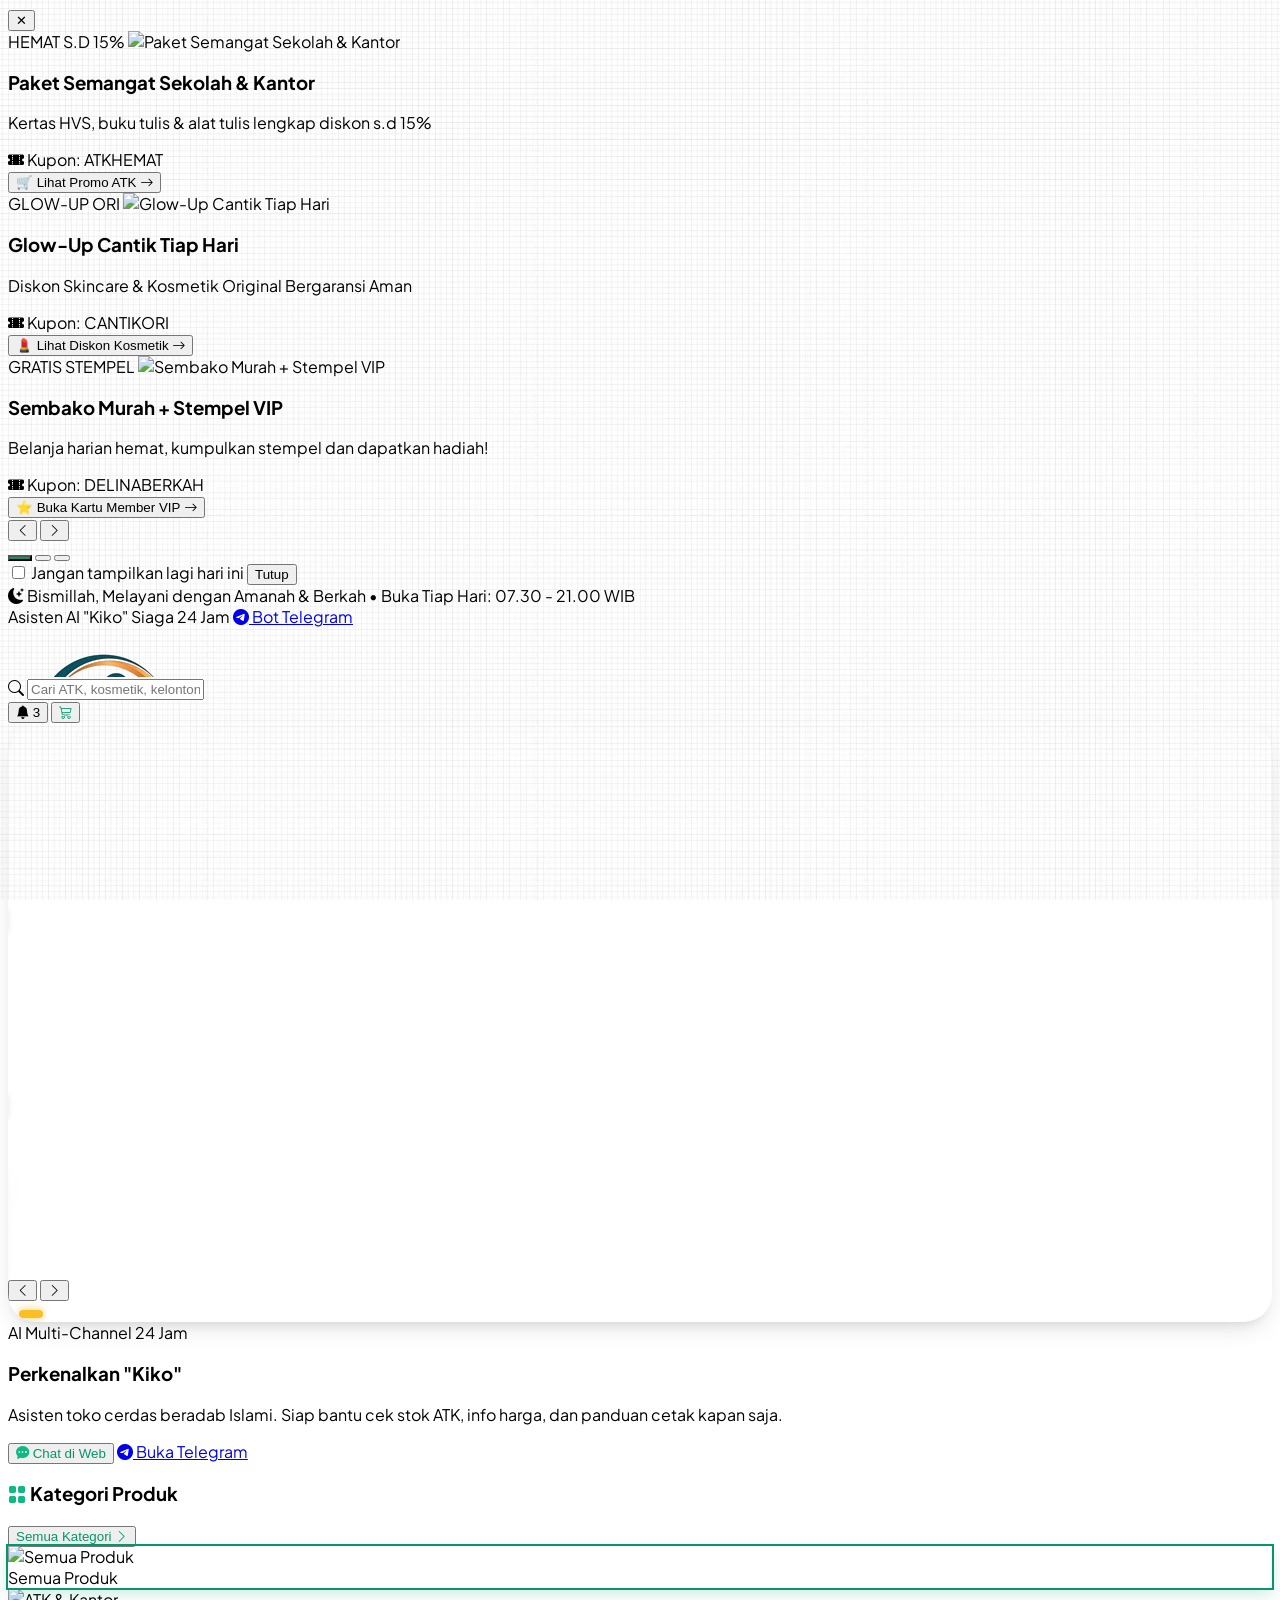
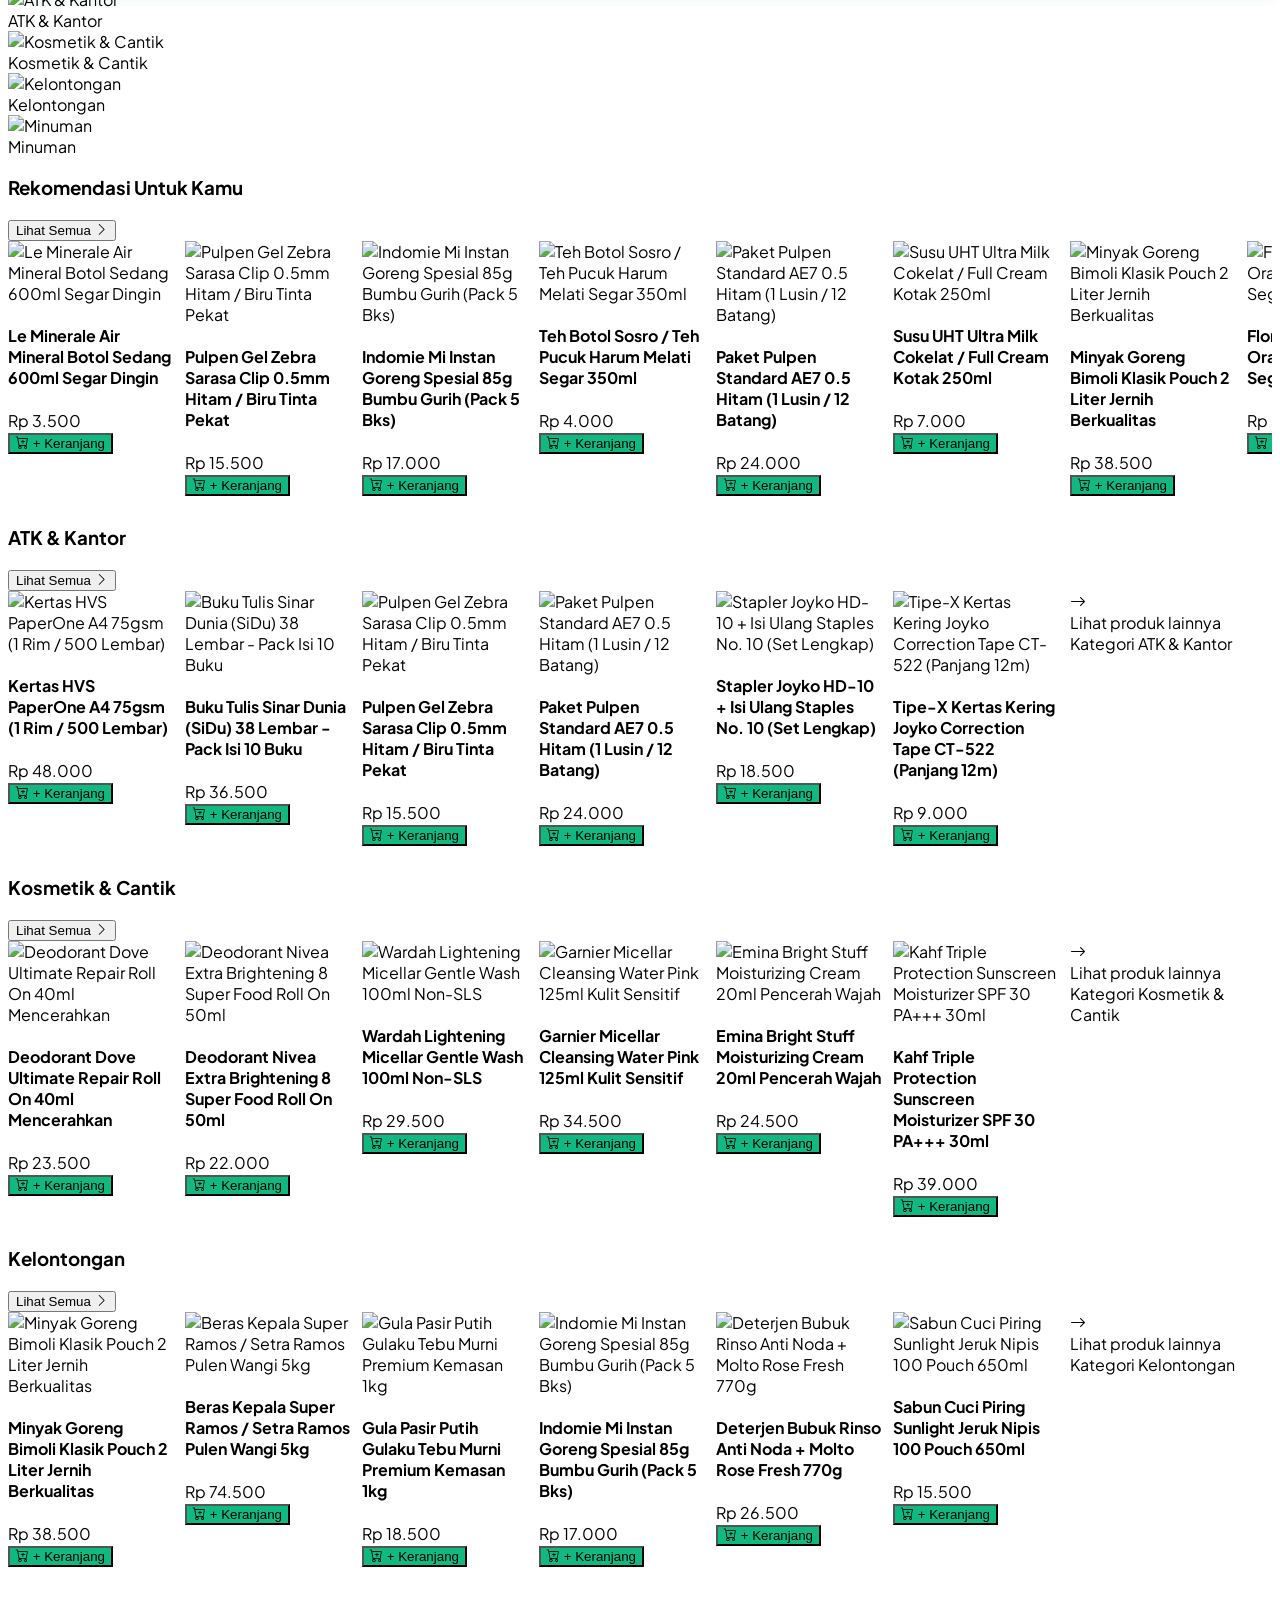
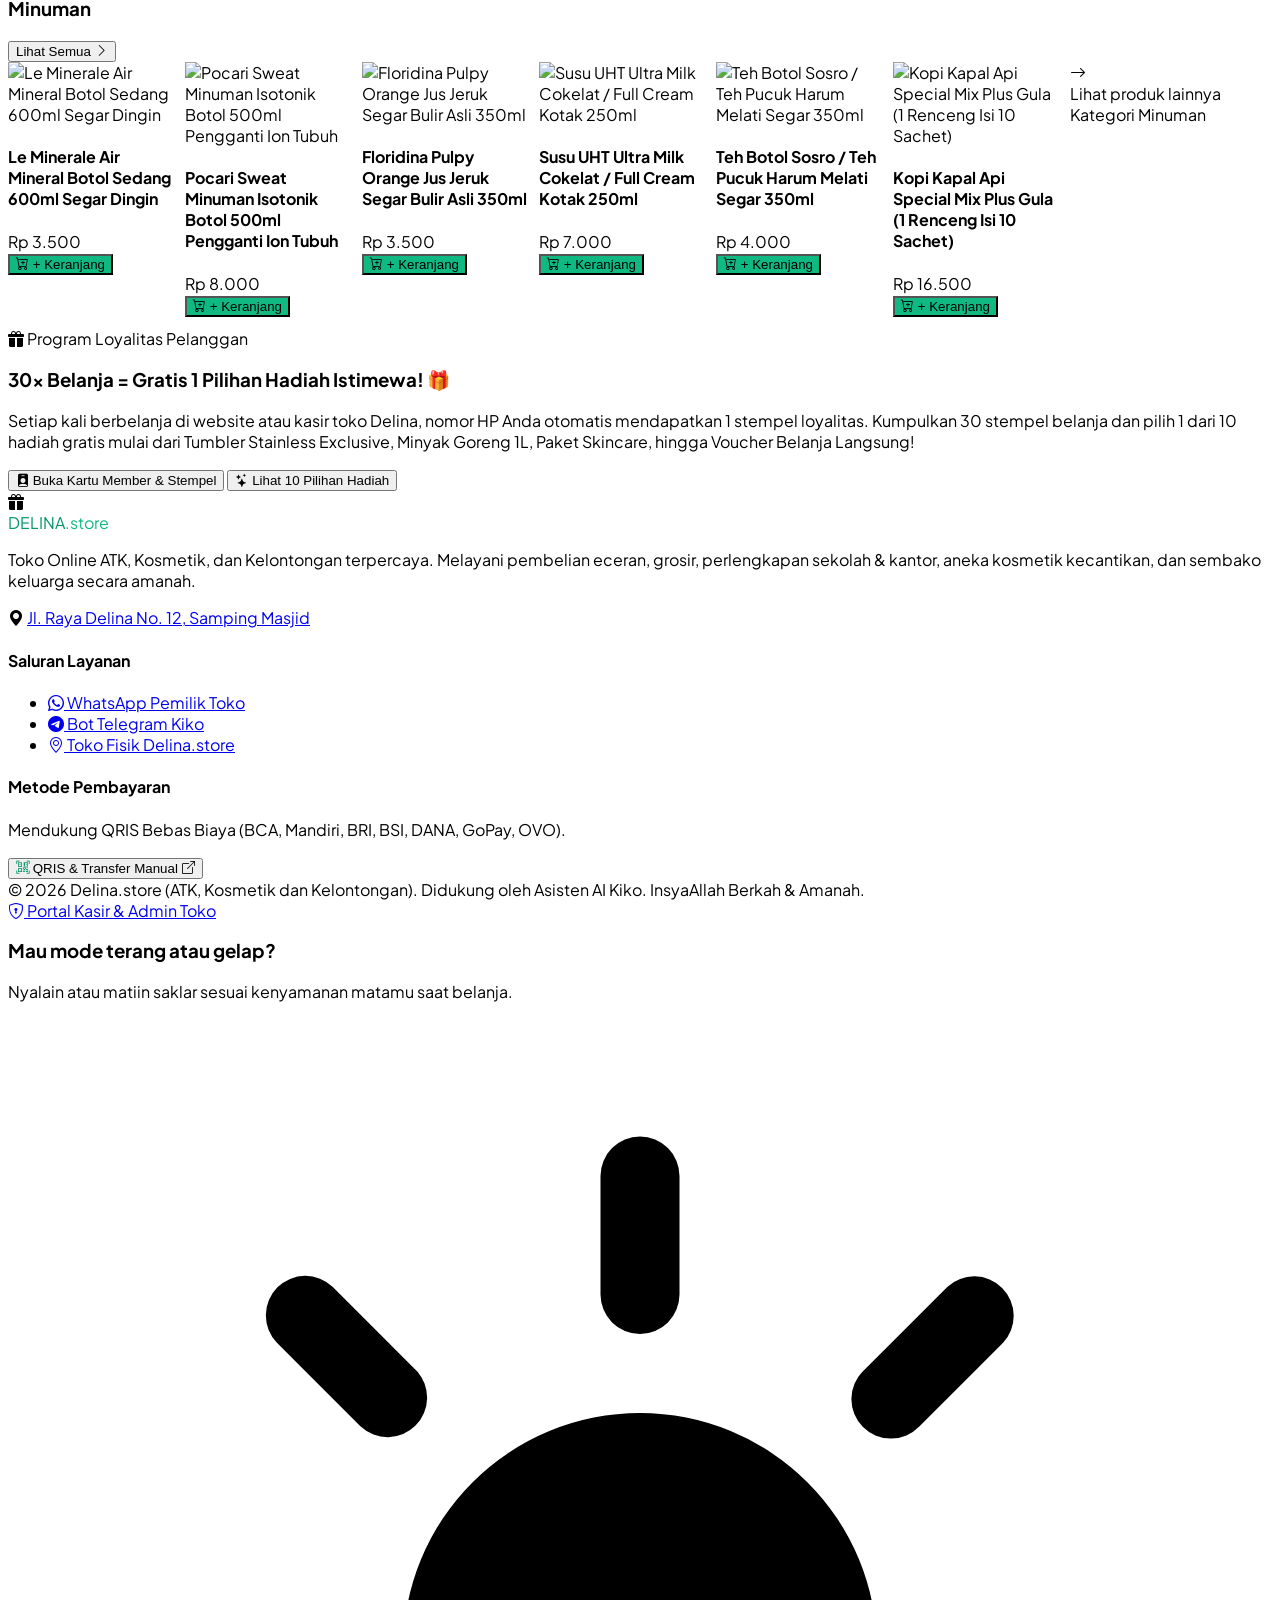
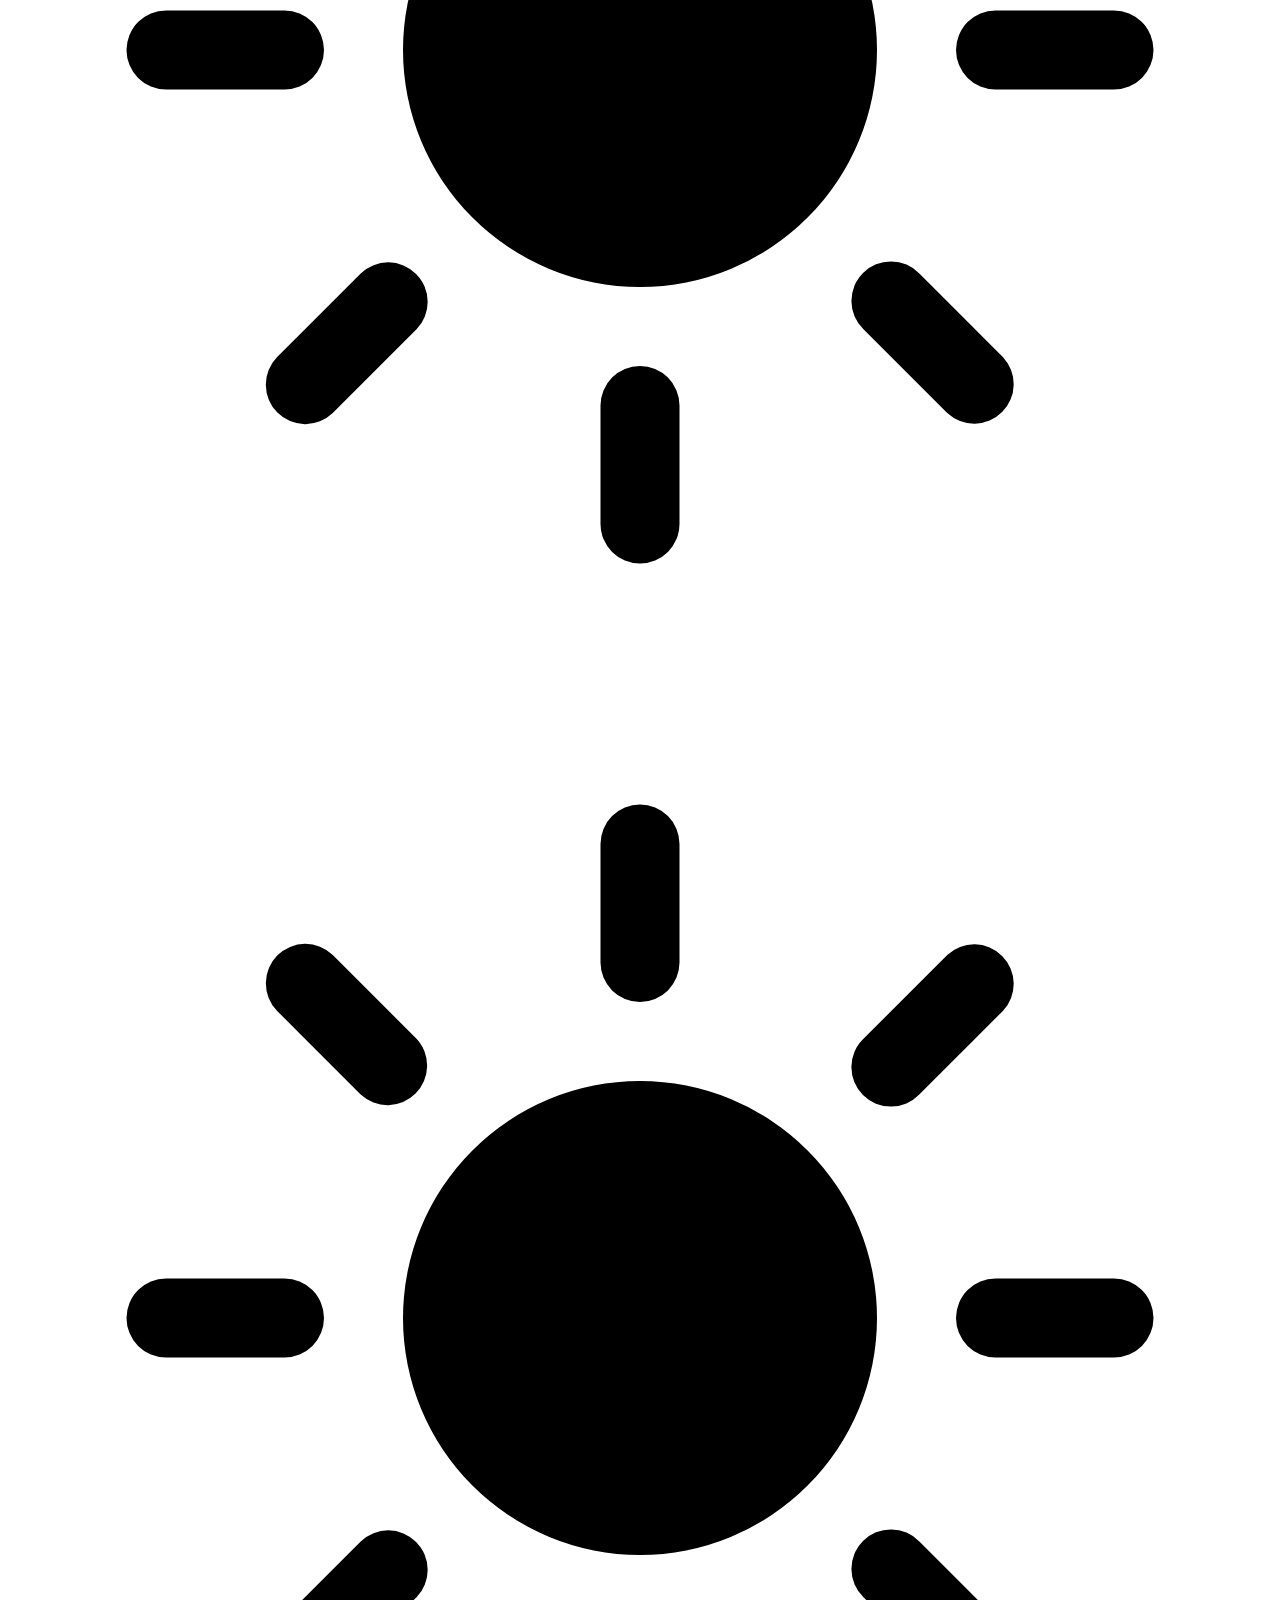
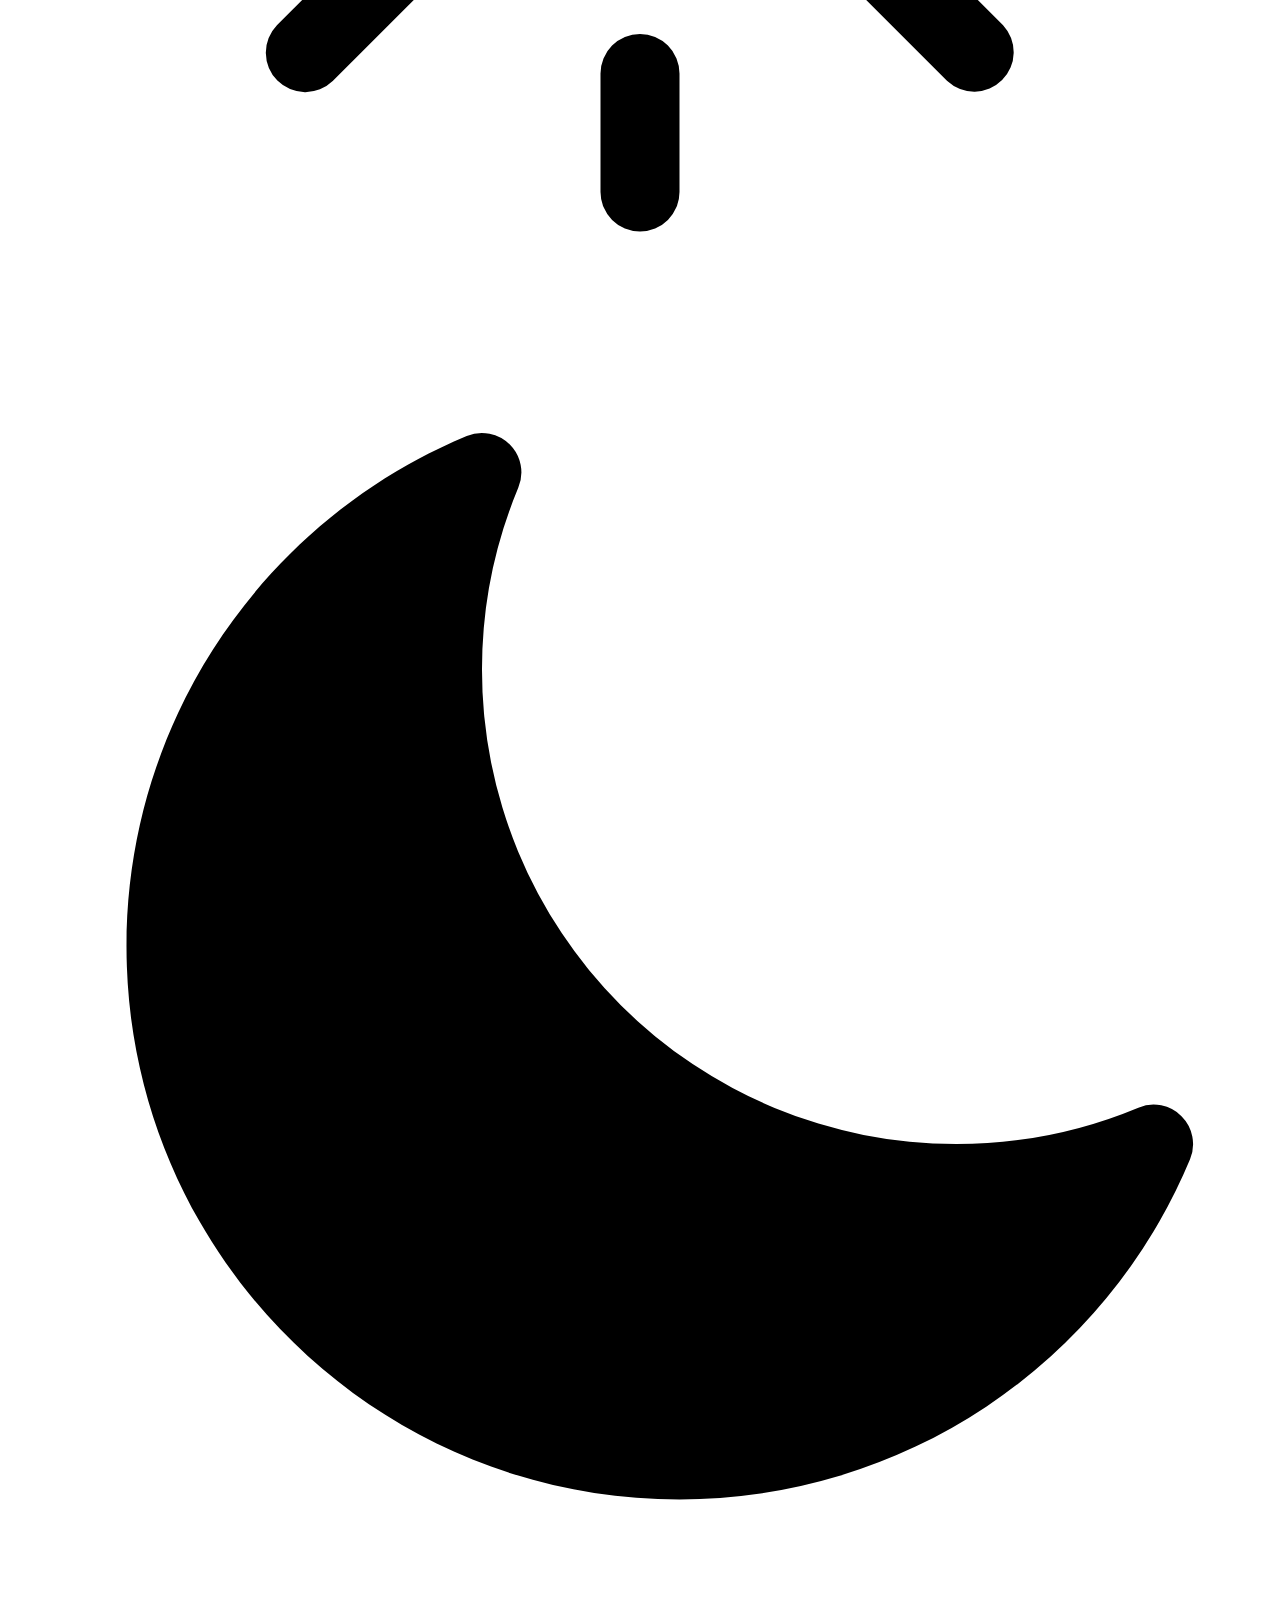
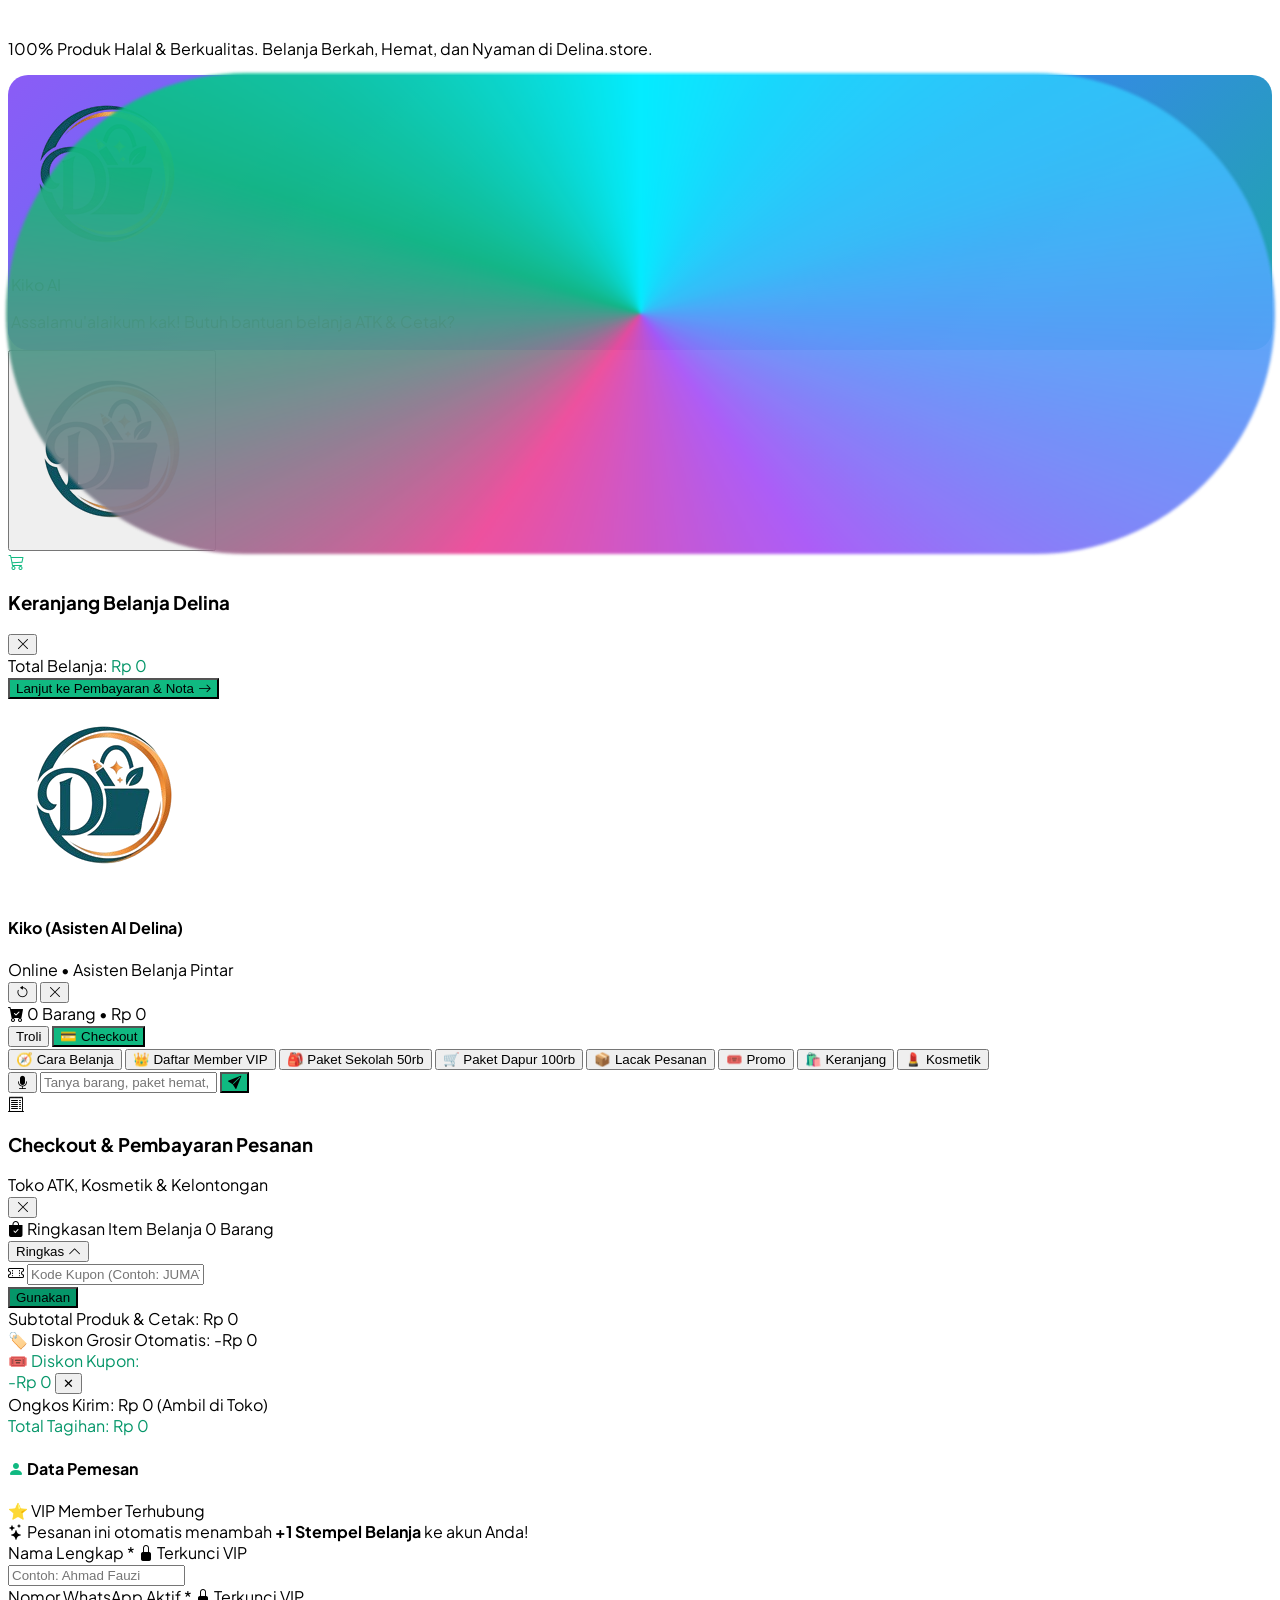
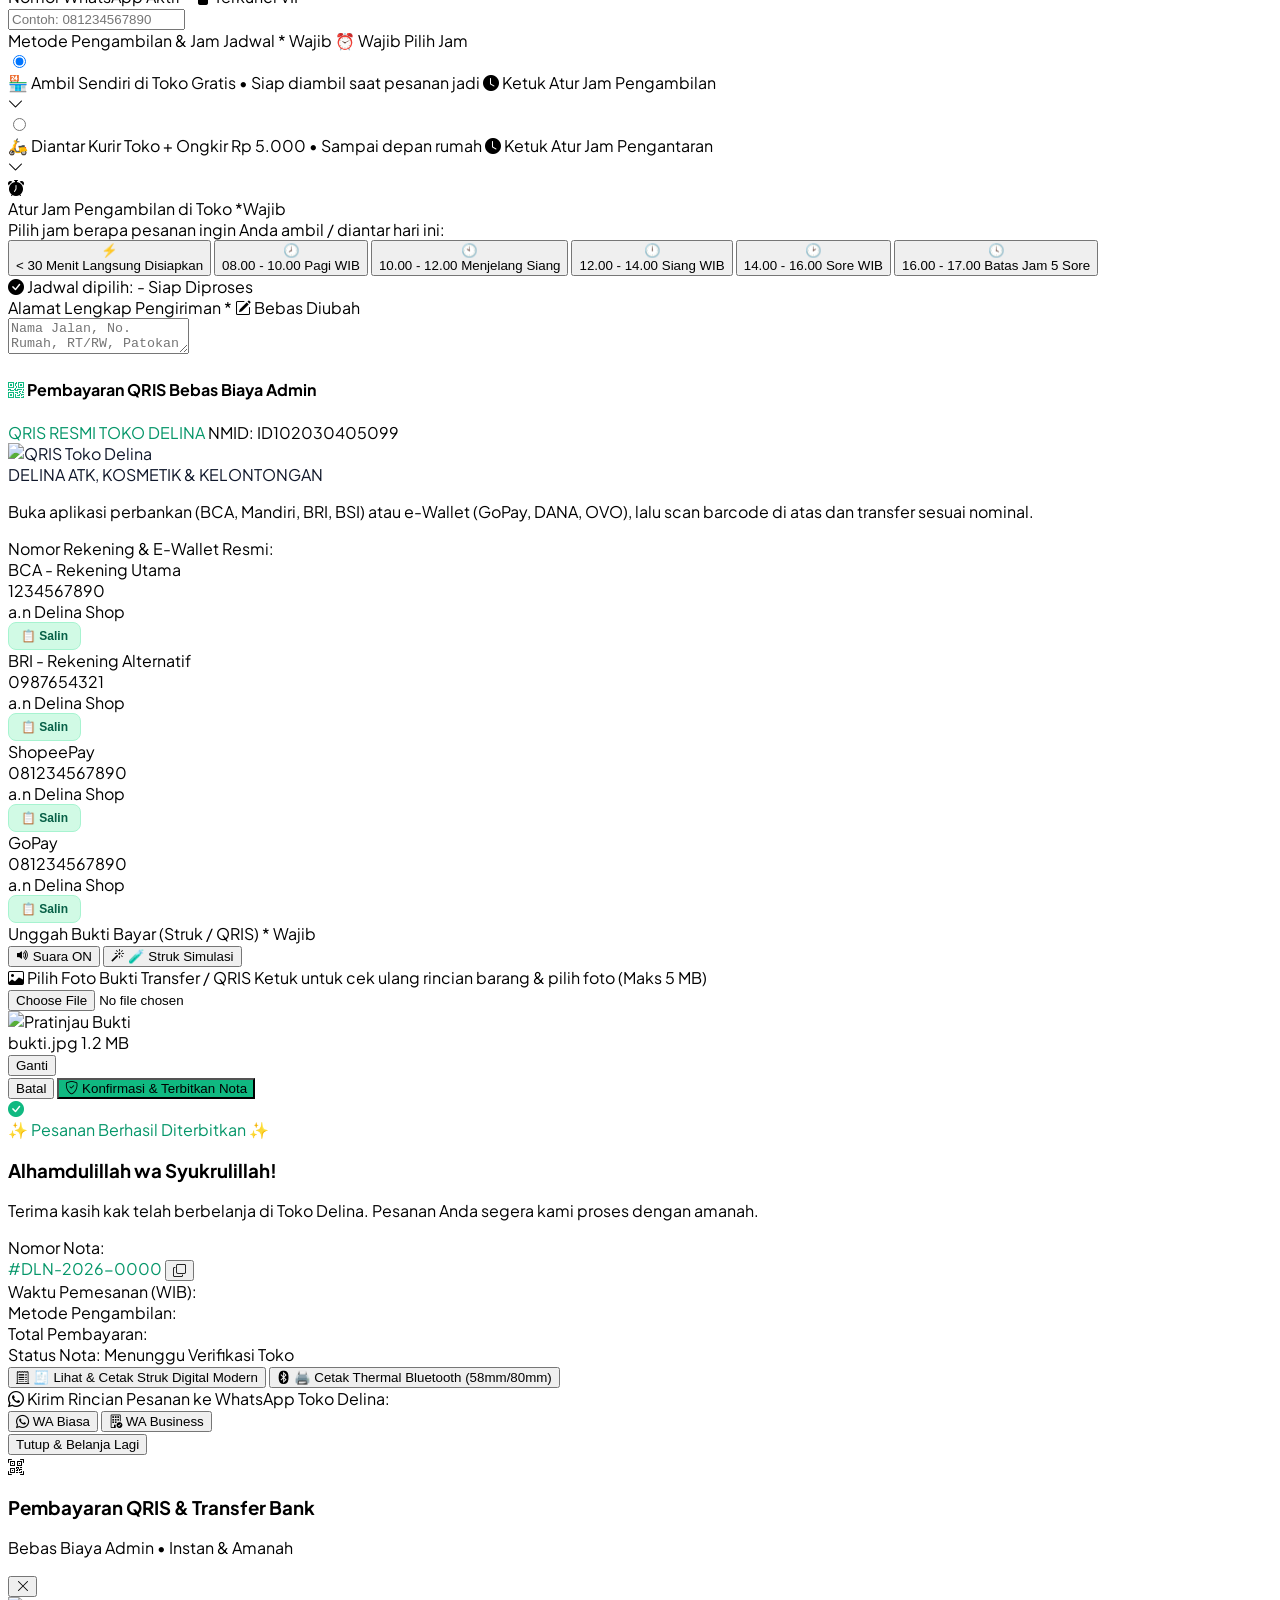
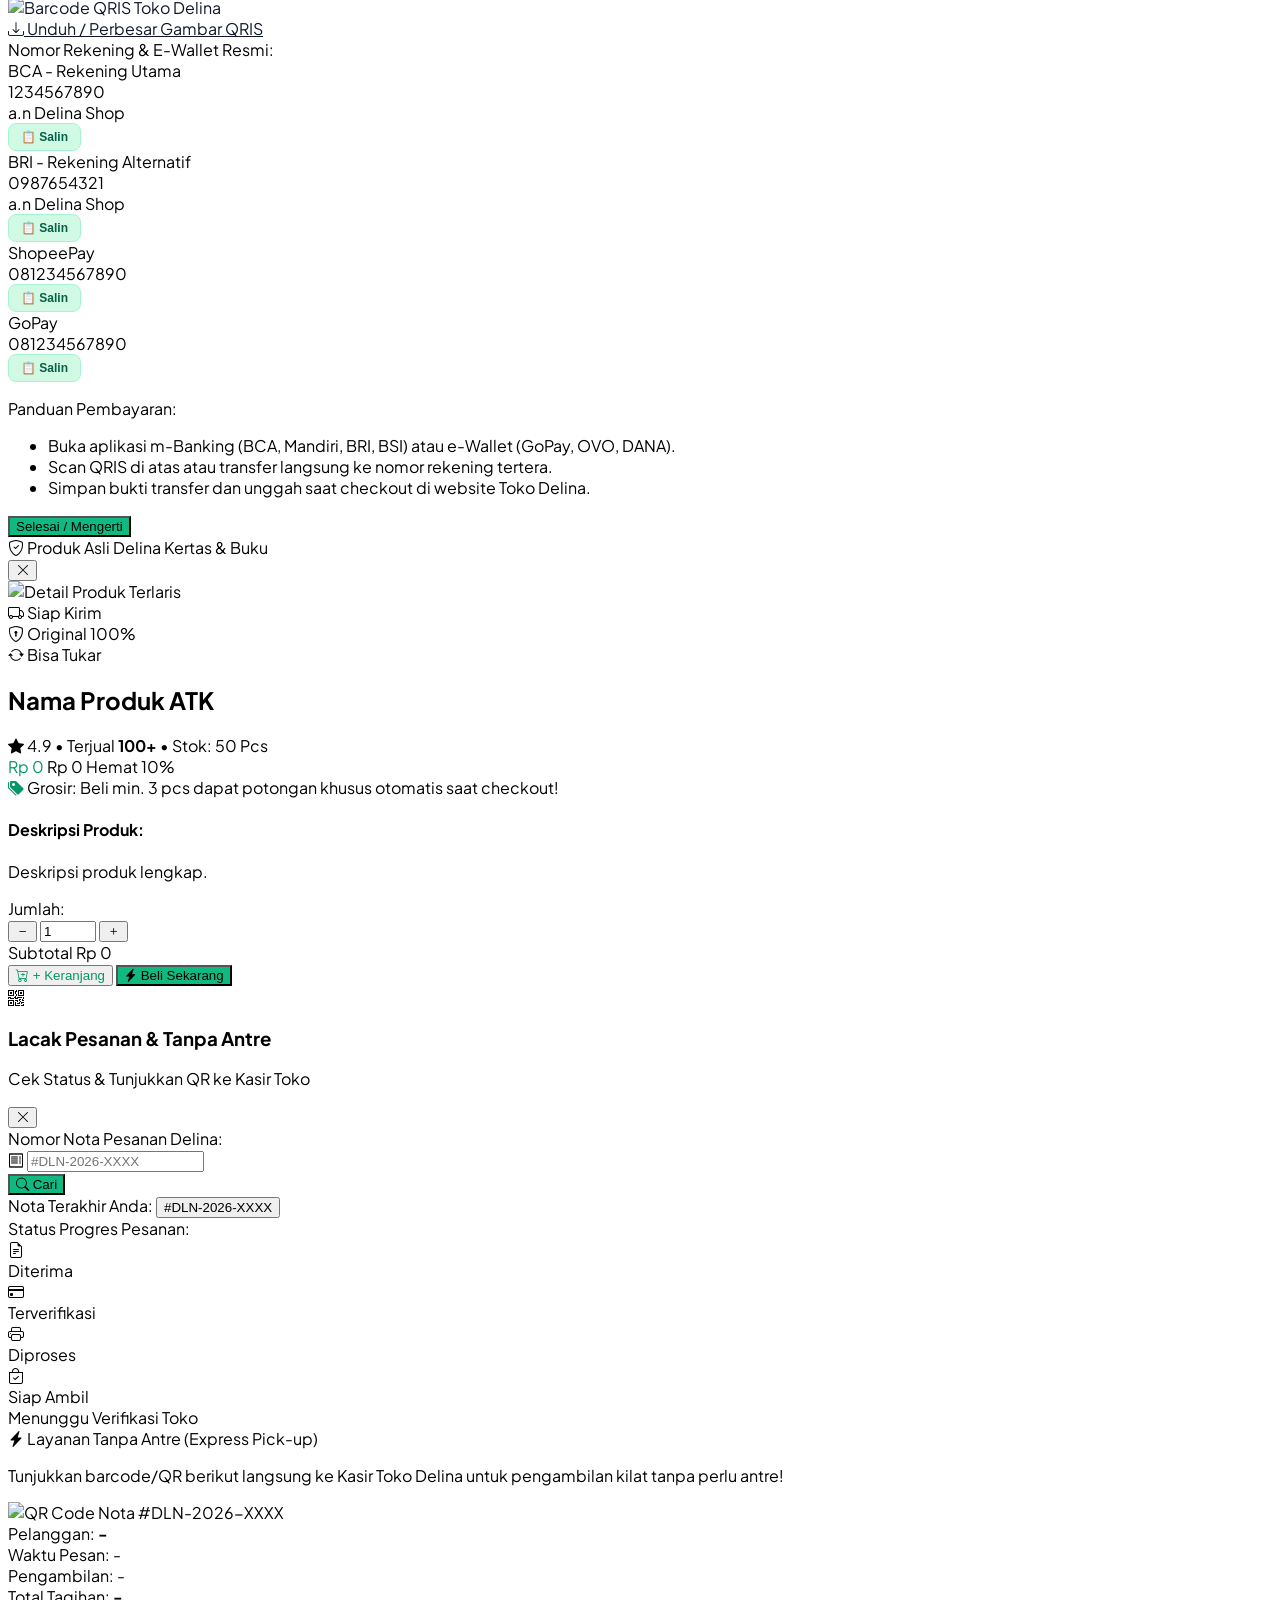
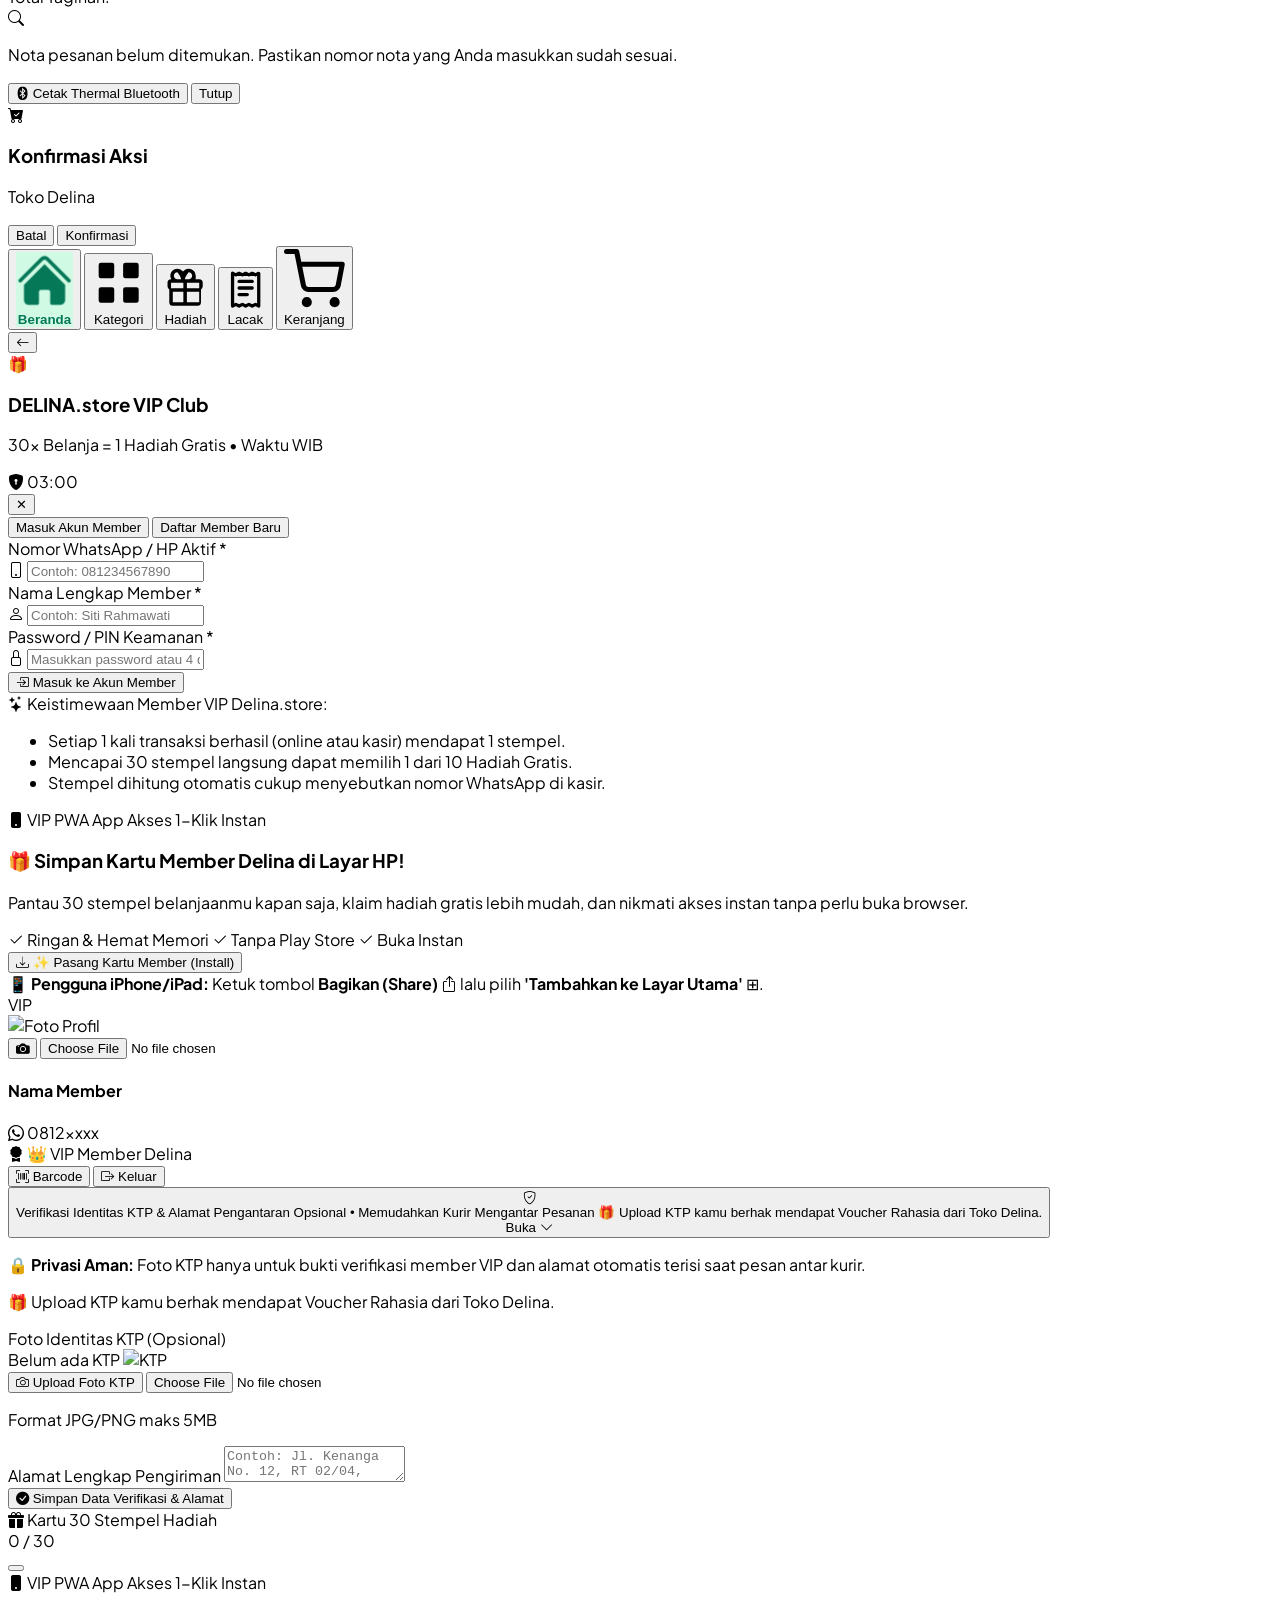
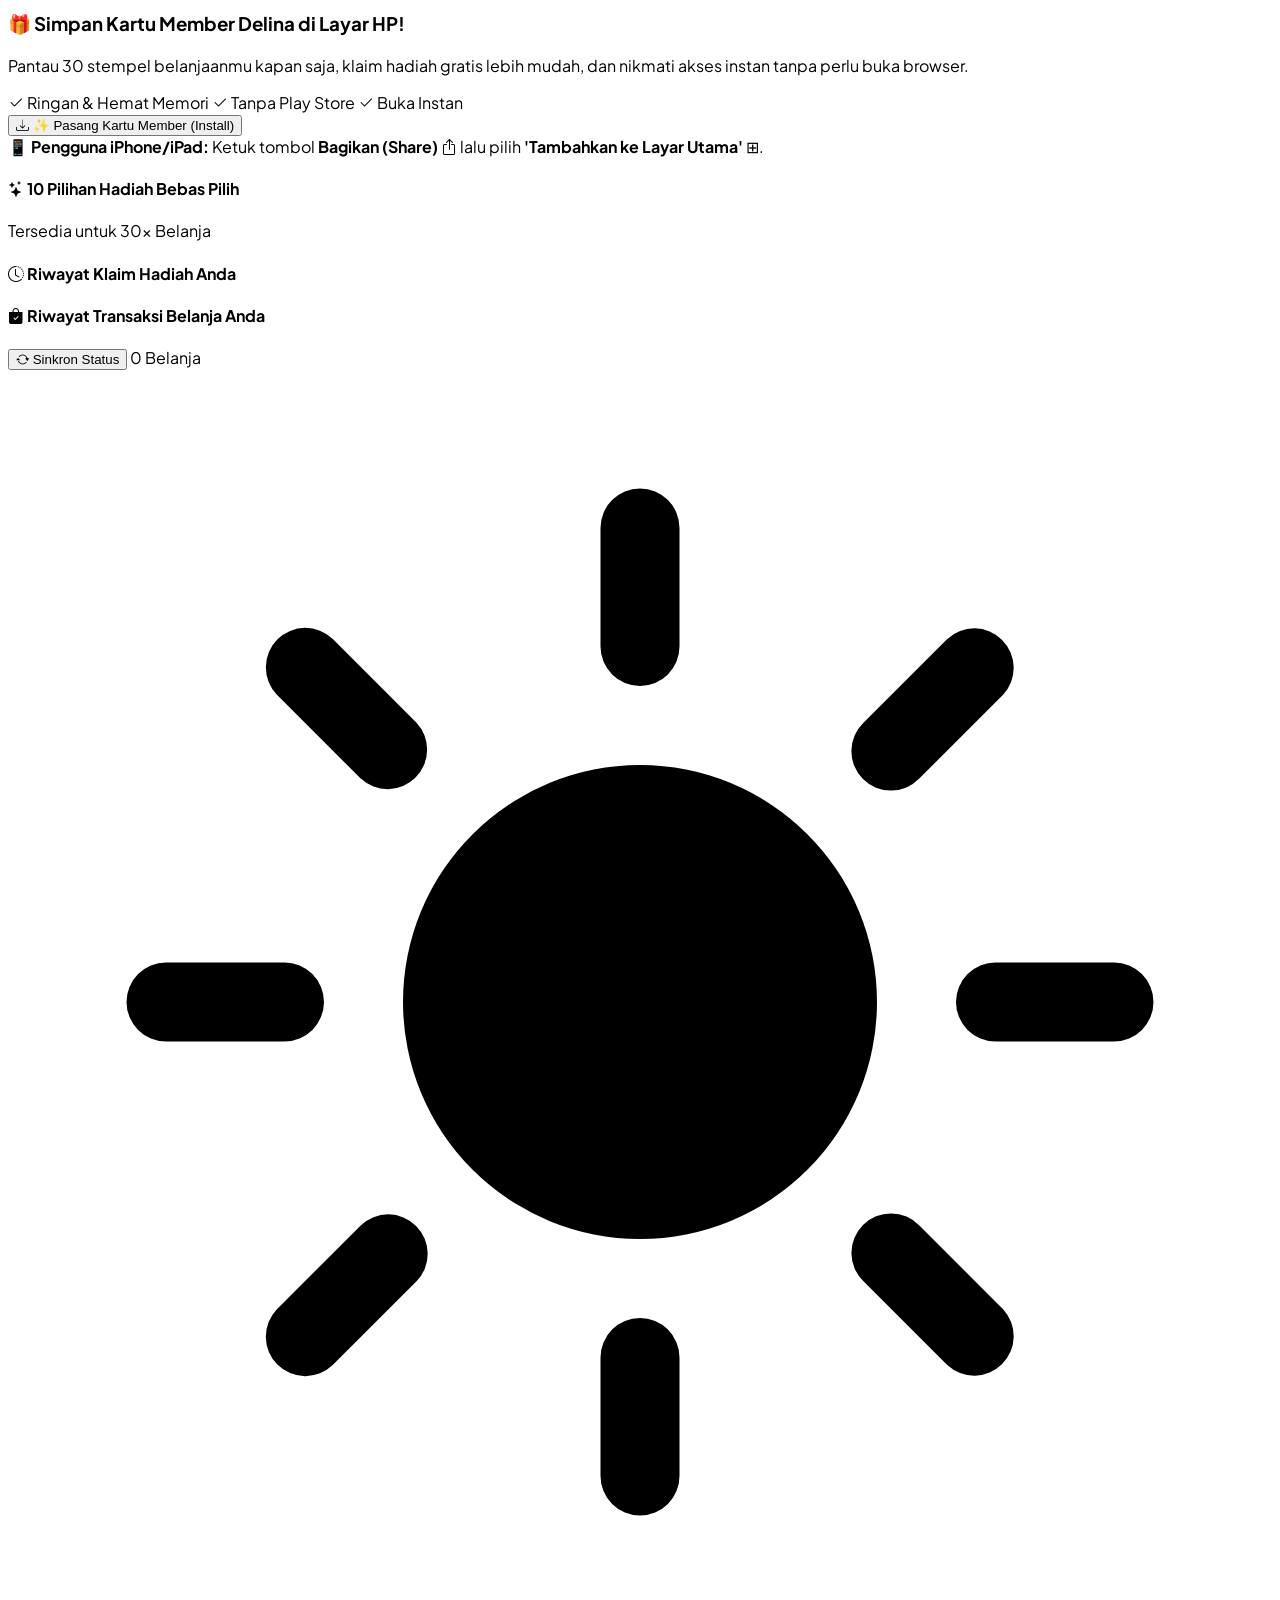
==== index.html @ 9a2ebadc "feat: Welcome splash screen animasi motor kurir Delina & pop-up banner promo carousel ala Alfagift t" ====
<!DOCTYPE html>
<html lang="id">

<head>
  <meta charset="UTF-8" />
  <meta name="viewport" content="width=device-width, initial-scale=1.0, maximum-scale=1.0, user-scalable=no" />
  <title>Delina.store - ATK, Kosmetik dan Kelontongan</title>

  <!-- PWA Web App Manifest & Meta Tags -->
  <link rel="manifest" href="./manifest.json" />
  <meta name="theme-color" content="#0066b2" />
  <meta name="apple-mobile-web-app-capable" content="yes" />
  <meta name="apple-mobile-web-app-status-bar-style" content="black-translucent" />
  <meta name="apple-mobile-web-app-title" content="Delina.store" />
  <link rel="icon" type="image/png" href="./assets/Logo.png" />
  <link rel="apple-touch-icon" href="./assets/Logo.png" />
  <link rel="icon" type="image/png" sizes="192x192" href="./assets/icon-192.png" />
  <link rel="icon" type="image/png" sizes="512x512" href="./assets/icon-512.png" />
  <link rel="icon" type="image/svg+xml" href="./icons/icon.svg" />

  <!-- Prioritas Tertinggi Preload Logo Resmi Delina (0-Detik Tampil Kilat) -->
  <link rel="preload" as="image" href="./assets/Logo.png" fetchpriority="high" type="image/png" />

  <!-- PWA Service Worker Registration -->
  <script>
    if ("serviceWorker" in navigator) {
      window.addEventListener("load", () => {
        navigator.serviceWorker.register("./sw.js")
          .then((reg) => console.log("PWA Service Worker terdaftar:", reg.scope))
          .catch((err) => console.warn("PWA Service Worker gagal:", err));
      });
    }
  </script>

  <!-- Font Google: Plus Jakarta Sans -->
  <link rel="preconnect" href="https://fonts.googleapis.com" />
  <link rel="preconnect" href="https://fonts.gstatic.com" crossorigin />
  <link href="https://fonts.googleapis.com/css2?family=Plus+Jakarta+Sans:wght@400;500;600;700;800&display=swap"
    rel="stylesheet" />

  <!-- Bootstrap Icons -->
  <link rel="stylesheet" href="https://cdn.jsdelivr.net/npm/bootstrap-icons@1.11.3/font/bootstrap-icons.min.css" />

  <!-- Font Awesome 6 Icons -->
  <link rel="stylesheet" href="https://cdnjs.cloudflare.com/ajax/libs/font-awesome/6.5.1/css/all.min.css" />

  <!-- Tailwind CSS via CDN -->
  <script src="https://cdn.tailwindcss.com"></script>
  <script>
    tailwind.config = {
      darkMode: 'class',
      theme: {
        extend: {
          colors: {
            'tokopedia-green': '#059669',
            'tokopedia-dark': '#047857',
            'delina-emerald': '#059669',
            'delina-dark': '#044e39',
            'delina-gold': '#d97706',
            'delina-amber': '#f59e0b',
          },
          fontFamily: {
            sans: ['"Plus Jakarta Sans"', 'sans-serif'],
          }
        }
      }
    }
  </script>

  <!-- Script Pencegah Flash Tema Gelap (Dark Mode Instant Init) -->
  <script>
      (function () {
        try {
          var savedTheme = localStorage.getItem("delina_theme");
          if (savedTheme === "dark") {
            document.documentElement.classList.add("dark");
          } else {
            document.documentElement.classList.remove("dark");
          }
        } catch (e) { }
      })();
  </script>

  <!-- Custom CSS -->
  <link rel="stylesheet" href="./css/custom.css?v=20261104_03" />
</head>

<body
  class="delina-store-bg text-gray-800 dark:text-gray-100 antialiased min-h-screen flex flex-col pb-24 transition-colors duration-300">

  <!-- ================= WELCOME SPLASH SCREEN ANIMASI MOTOR KURIR DELINA ================= -->
  <div id="delinaWelcomeSplash" class="fixed inset-0 z-[100] bg-gradient-to-br from-emerald-950 via-[#064e3b] to-teal-950 flex flex-col items-center justify-between p-6 sm:p-8 text-white transition-opacity duration-500 pointer-events-auto">
    <!-- Bagian Atas: Logo & Badge -->
    <div class="flex flex-col items-center pt-2 sm:pt-4">
      <div class="w-16 h-16 sm:w-20 sm:h-20 bg-white/95 rounded-2xl p-2 shadow-2xl flex items-center justify-center border border-white/40 backdrop-blur-xs mb-3 ring-4 ring-emerald-500/30">
        <img src="assets/Logo.png" alt="Delina Store" class="w-full h-full object-contain filter drop-shadow-xs" />
      </div>
      <span class="inline-flex items-center gap-1.5 px-3 py-1 rounded-full text-[11px] sm:text-xs font-semibold bg-emerald-800/80 border border-emerald-400/40 text-emerald-200 shadow-inner">
        <span class="w-2 h-2 rounded-full bg-emerald-400 animate-ping"></span>
        ✨ Official Mobile Store
      </span>
    </div>

    <!-- Bagian Tengah: Animasi Motor Kurir Delina -->
    <div class="flex flex-col items-center justify-center w-full max-w-sm my-auto py-2">
      <!-- Motor Kurir SVG Container -->
      <div class="relative w-64 h-48 sm:w-72 sm:h-52 flex items-center justify-center">
        <!-- Speed Lines Background -->
        <svg class="absolute inset-0 w-full h-full pointer-events-none" viewBox="0 0 240 160" fill="none">
          <line x1="20" y1="45" x2="60" y2="45" stroke="#34d399" stroke-width="2.5" stroke-linecap="round" stroke-opacity="0.6" class="scooter-speed-1" />
          <line x1="10" y1="80" x2="45" y2="80" stroke="#fbbf24" stroke-width="2" stroke-linecap="round" stroke-opacity="0.7" class="scooter-speed-2" />
          <line x1="25" y1="110" x2="55" y2="110" stroke="#34d399" stroke-width="2.5" stroke-linecap="round" stroke-opacity="0.5" class="scooter-speed-3" />
          <!-- Road Track -->
          <line x1="10" y1="140" x2="230" y2="140" stroke="#10b981" stroke-width="3" stroke-linecap="round" stroke-opacity="0.3" />
          <line x1="15" y1="140" x2="225" y2="140" stroke="#fbbf24" stroke-width="3" stroke-dasharray="8 12" stroke-linecap="round" stroke-opacity="0.9" class="scooter-road-active" />
        </svg>

        <!-- Motor Skuter & Kurir Delina -->
        <svg class="w-56 h-40 sm:w-60 sm:h-44 relative z-10" viewBox="0 0 240 160" fill="none" xmlns="http://www.w3.org/2000/svg">
          <!-- Roda Depan (Berputar) -->
          <g class="scooter-wheel-front">
            <circle cx="184" cy="124" r="18" fill="#1e293b" stroke="#334155" stroke-width="3" />
            <circle cx="184" cy="124" r="10" fill="#94a3b8" />
            <circle cx="184" cy="124" r="4" fill="#f8fafc" />
            <line x1="184" y1="106" x2="184" y2="142" stroke="#475569" stroke-width="2" />
            <line x1="166" y1="124" x2="202" y2="124" stroke="#475569" stroke-width="2" />
          </g>

          <!-- Roda Belakang (Berputar) -->
          <g class="scooter-wheel-rear">
            <circle cx="56" cy="124" r="18" fill="#1e293b" stroke="#334155" stroke-width="3" />
            <circle cx="56" cy="124" r="10" fill="#94a3b8" />
            <circle cx="56" cy="124" r="4" fill="#f8fafc" />
            <line x1="56" y1="106" x2="56" y2="142" stroke="#475569" stroke-width="2" />
            <line x1="38" y1="124" x2="74" y2="124" stroke="#475569" stroke-width="2" />
          </g>

          <!-- Bodi & Kurir (Bounce Effect) -->
          <g class="scooter-animated-body">
            <!-- Knalpot & Asap Halus -->
            <rect x="36" y="120" width="18" height="6" rx="3" fill="#64748b" />
            <circle cx="28" cy="122" r="3" fill="#94a3b8" opacity="0.6" />
            <circle cx="20" cy="120" r="4.5" fill="#cbd5e1" opacity="0.4" />

            <!-- Spakbor Belakang -->
            <path d="M42 120 C42 110, 52 104, 68 104" stroke="#059669" stroke-width="5" stroke-linecap="round" fill="none" />

            <!-- Bodi Bawah Skuter Delina -->
            <path d="M54 116 L110 116 Q122 116 128 108 L142 88 Q146 82 154 82 L172 82" stroke="#047857" stroke-width="12" stroke-linecap="round" stroke-linejoin="round" fill="none" />
            <!-- Aksen Emas Bodi -->
            <path d="M60 114 L108 114 Q118 114 124 107 L138 88" stroke="#f59e0b" stroke-width="3" stroke-linecap="round" fill="none" />

            <!-- Dek Pijakan Kaki -->
            <rect x="94" y="112" width="34" height="6" rx="2" fill="#1e293b" />

            <!-- Boks Belanjaan Delina di Belakang -->
            <rect x="38" y="62" width="38" height="42" rx="5" fill="#047857" stroke="#f59e0b" stroke-width="2" />
            <rect x="38" y="62" width="38" height="12" rx="4" fill="#065f46" />
            <text x="57" y="86" fill="#fef08a" font-size="8.5" font-weight="900" text-anchor="middle" font-family="system-ui, sans-serif" letter-spacing="0.5">DELINA</text>
            <!-- Ikon Tas Kecil di Boks -->
            <circle cx="57" cy="94" r="3" fill="#fbbf24" />

            <!-- Garpu Depan & Lampu Skuter -->
            <line x1="180" y1="122" x2="162" y2="70" stroke="#047857" stroke-width="5" stroke-linecap="round" />
            <line x1="162" y1="70" x2="154" y2="60" stroke="#334155" stroke-width="4" stroke-linecap="round" />
            <!-- Setang Skuter -->
            <path d="M148 60 L160 60 Q164 60 166 64" stroke="#1e293b" stroke-width="4" stroke-linecap="round" fill="none" />
            <!-- Lampu Skuter Menyala -->
            <path d="M170 72 L180 70 L180 78 Z" fill="#fef08a" />
            <polygon points="180,68 220,54 220,92 180,80" fill="url(#headlightBeam)" opacity="0.45" />

            <!-- Badan Kurir Delina -->
            <!-- Celana / Kaki Kurir -->
            <path d="M82 100 L96 112 L114 112" stroke="#1e293b" stroke-width="7" stroke-linecap="round" stroke-linejoin="round" fill="none" />
            <!-- Jaket Hijau Delina -->
            <path d="M78 98 Q80 82 88 74 Q96 66 112 68 Q120 74 122 84 L118 98 Z" fill="#059669" stroke="#047857" stroke-width="1.5" />
            <!-- Lengan Jaket ke Setang -->
            <path d="M102 74 Q124 74 150 63" stroke="#059669" stroke-width="6" stroke-linecap="round" fill="none" />
            <circle cx="151" cy="62" r="3.5" fill="#fcd34d" /> <!-- Sarung Tangan -->

            <!-- Helm Hijau Emas & Kaca Visor -->
            <circle cx="106" cy="52" r="14" fill="#065f46" stroke="#fbbf24" stroke-width="2" />
            <path d="M106 44 Q118 44 120 54 Q116 58 106 58 Z" fill="#0284c7" opacity="0.85" />
            <path d="M107 46 Q115 46 117 52" stroke="#ffffff" stroke-width="1.5" stroke-linecap="round" fill="none" />
          </g>

          <!-- Gradien Sorot Lampu -->
          <defs>
            <linearGradient id="headlightBeam" x1="180" y1="74" x2="220" y2="74" gradientUnits="userSpaceOnUse">
              <stop offset="0%" stop-color="#fde047" stop-opacity="0.8" />
              <stop offset="100%" stop-color="#fde047" stop-opacity="0" />
            </linearGradient>
          </defs>
        </svg>
      </div>

      <!-- Teks Sambutan Hangat -->
      <h1 class="text-xl sm:text-2xl font-black tracking-tight text-center text-white mt-4 drop-shadow-md">
        Selamat Datang di Delina.store!
      </h1>
      <p class="text-xs sm:text-sm text-emerald-100 text-center max-w-xs mt-1.5 leading-relaxed font-medium">
        Belanja ATK, Kosmetik &amp; Sembako Lebih Cepat, Diantar Sampai Depan Rumah!
      </p>
    </div>

    <!-- Bagian Bawah: Progress Bar & Status -->
    <div class="w-full max-w-xs flex flex-col items-center pb-4 sm:pb-6">
      <div class="w-full bg-emerald-950/80 border border-emerald-500/30 rounded-full h-2.5 overflow-hidden p-0.5 shadow-inner">
        <div id="splashProgressBar" class="h-full bg-gradient-to-r from-amber-400 via-amber-300 to-yellow-200 rounded-full splash-fill-bar shadow-[0_0_10px_rgba(251,191,36,0.6)]"></div>
      </div>
      <p class="text-[11px] text-emerald-200/90 mt-2 font-medium tracking-wide flex items-center gap-1.5">
        <i class="bi bi-stars text-amber-300"></i> Menyiapkan promo &amp; katalog terbaik hari ini...
      </p>
    </div>
  </div>

  <!-- ================= POP-UP BANNER PROMO CAROUSEL ALA ALFAGIFT ================= -->
  <div id="welcomePromoCarouselModal" class="fixed inset-0 z-[95] bg-black/75 backdrop-blur-xs flex items-center justify-center p-4 transition-all duration-300 hidden opacity-0">
    <!-- Card Container -->
    <div class="w-full max-w-sm relative bg-white dark:bg-slate-900 rounded-2xl shadow-2xl overflow-hidden border border-emerald-500/20 transform transition-transform duration-300 scale-95" id="welcomePromoCard">
      <!-- Tombol Close Bundar di Sudut Kanan Atas -->
      <button id="closeWelcomePromoBtn" onclick="closeWelcomePromoModal()" class="absolute top-2.5 right-2.5 z-30 w-8 h-8 sm:w-9 sm:h-9 rounded-full bg-slate-900/80 hover:bg-rose-600 text-white border-2 border-white shadow-lg flex items-center justify-center text-sm font-black cursor-pointer active:scale-90 transition-all" aria-label="Tutup Promo">
        ✕
      </button>

      <!-- Carousel Area -->
      <div class="relative w-full overflow-hidden select-none" id="welcomePromoCarouselContainer">
        <!-- Track yang menampung semua slide (Flex layout) -->
        <div id="welcomePromoTrack" class="flex transition-transform duration-500 ease-out" style="transform: translateX(0%);">
          <!-- Slides rendered dynamically via JS -->
        </div>

        <!-- Tombol Panah Navigasi Kiri & Kanan (Tipis elegan ala Alfagift) -->
        <button id="promoPrevBtn" onclick="prevWelcomePromoSlide()" class="absolute left-2 top-1/2 -translate-y-1/2 z-20 w-8 h-8 rounded-full bg-white/80 dark:bg-slate-800/80 hover:bg-white dark:hover:bg-slate-700 text-gray-800 dark:text-gray-100 shadow-md flex items-center justify-center text-sm transition-all active:scale-90" aria-label="Slide Sebelumnya">
          <i class="bi bi-chevron-left font-bold"></i>
        </button>
        <button id="promoNextBtn" onclick="nextWelcomePromoSlide()" class="absolute right-2 top-1/2 -translate-y-1/2 z-20 w-8 h-8 rounded-full bg-white/80 dark:bg-slate-800/80 hover:bg-white dark:hover:bg-slate-700 text-gray-800 dark:text-gray-100 shadow-md flex items-center justify-center text-sm transition-all active:scale-90" aria-label="Slide Selanjutnya">
          <i class="bi bi-chevron-right font-bold"></i>
        </button>
      </div>

      <!-- Indikator Dots -->
      <div id="welcomePromoDots" class="flex items-center justify-center gap-1.5 py-2.5 bg-slate-50 dark:bg-slate-800/60 border-t border-gray-100 dark:border-slate-800">
        <!-- Dots dinamis via JS -->
      </div>

      <!-- Footer Opsi: "Jangan tampilkan lagi hari ini" -->
      <div class="px-4 py-2.5 bg-slate-100/90 dark:bg-slate-900 border-t border-gray-100 dark:border-slate-800/80 flex items-center justify-between text-xs text-gray-600 dark:text-gray-300">
        <label class="flex items-center gap-2 cursor-pointer select-none">
          <input type="checkbox" id="dontShowPromoTodayCheck" class="w-3.5 h-3.5 rounded text-emerald-600 focus:ring-emerald-500 border-gray-300 cursor-pointer">
          <span class="text-[11px] text-gray-500 dark:text-gray-400">Jangan tampilkan lagi hari ini</span>
        </label>
        <button onclick="closeWelcomePromoModal()" class="text-[11px] font-semibold text-emerald-600 dark:text-emerald-400 hover:underline">
          Tutup
        </button>
      </div>
    </div>
  </div>

  <!-- ================= TOPBAR ISLAMI & INFORMASI TOKO ================= -->
  <div class="bg-delina-dark text-white text-[11px] py-1.5 px-4 hidden md:block">
    <div class="max-w-7xl mx-auto flex items-center justify-between">
      <div class="flex items-center gap-3">
        <span class="text-amber-300 font-semibold flex items-center gap-1">
          <i class="bi bi-moon-stars-fill text-xs"></i> Bismillah, Melayani dengan Amanah & Berkah
        </span>
        <span class="text-emerald-300/40">•</span>
        <span class="text-gray-200">Buka Tiap Hari: 07.30 - 21.00 WIB</span>
      </div>
      <div class="flex items-center gap-4 text-gray-200">
        <span class="flex items-center gap-1.5">
          <span class="w-2 h-2 rounded-full bg-emerald-400 pulse-badge"></span>
          Asisten AI "Kiko" Siaga 24 Jam
        </span>
        <a href="#kikoAssistant" class="text-amber-300 hover:underline flex items-center gap-1">
          <i class="bi bi-telegram"></i> Bot Telegram
        </a>
      </div>
    </div>
  </div>

  <!-- ================= HEADER DINAMIS ANIMATIF (ALA ALFAGIFT) ================= -->
  <header id="mainHeader"
    class="sticky top-0 z-50 bg-white border-b border-gray-100 shadow-xs transition-all duration-300">
    <div class="max-w-7xl mx-auto px-3 sm:px-4 lg:px-6 py-2 sm:py-2.5 transition-all duration-300">

      <!-- Container Baris Header -->
      <div class="flex items-center justify-between gap-2.5 sm:gap-4">

        <!-- Sisi Kiri: Branding & Kolom Pencarian yang Bertransisi Halus -->
        <div id="headerContentWrapper" class="flex-1 flex flex-col transition-all duration-300 min-w-0">

          <!-- Baris Logo & Branding (Collapsible saat di-scroll) -->
          <div id="headerBrandRow" class="flex items-center gap-2.5 transition-all duration-300 origin-left">
            <a href="index.html" class="flex items-center gap-2 group flex-shrink-0">
              <div
                class="w-9 h-9 sm:w-10 sm:h-10 rounded-full bg-white flex items-center justify-center shadow-xs group-hover:scale-105 transition-transform overflow-hidden border border-gray-100 flex-shrink-0">
                <img id="navStoreLogoImg" src="assets/Logo.png" alt="Delina Logo"
                  class="w-full h-full object-contain store-brand-logo" loading="eager" decoding="async" fetchpriority="high" />
                <span id="navStoreLogoPlaceholder" class="hidden">D</span>
              </div>
              <div class="leading-tight">
                <span class="block text-sm sm:text-base font-black text-delina-emerald tracking-tight">
                  DELINA<span class="text-tokopedia-green">.store</span>
                </span>
                <span
                  class="text-[9px] sm:text-[10px] text-gray-400 font-semibold tracking-wider uppercase block truncate max-w-[190px] sm:max-w-none">
                  ATK, Kosmetik dan Kelontongan
                </span>
              </div>
            </a>
          </div>

          <!-- Kolom Pencarian Ala Alfagift (Expands & Slides Up saat Scrolled) -->
          <div id="headerSearchContainer" class="w-full mt-2 transition-all duration-300">
            <div class="relative flex items-center">
              <i class="bi bi-search absolute left-3.5 text-gray-400 text-xs sm:text-sm"></i>
              <input type="text" id="searchInput" placeholder="Cari ATK, kosmetik, kelontongan, minuman..."
                class="w-full bg-gray-100 hover:bg-gray-50 focus:bg-white border border-transparent focus:border-tokopedia-green text-xs sm:text-sm rounded-full pl-9 sm:pl-10 pr-4 py-1.5 sm:py-2 focus:outline-none focus:ring-2 focus:ring-emerald-100 transition-all placeholder:text-gray-400 text-gray-800" />
            </div>
          </div>

        </div>

        <!-- Sisi Kanan: 2 Ikon Aksi Minimalis PERSISTENT (Lonceng & Keranjang) -->
        <div id="headerActionIcons"
          class="flex items-center gap-2 sm:gap-2.5 flex-shrink-0 self-start transition-all duration-300 pt-0.5">

          <!-- 1. Ikon Lonceng Notifikasi & Promo -->
          <button type="button" id="btnPromoBell" onclick="openPromoInfoModal()"
            class="relative w-9 h-9 sm:w-10 sm:h-10 rounded-full bg-gray-50 hover:bg-emerald-50 text-gray-700 hover:text-delina-emerald border border-gray-200/80 flex items-center justify-center transition-all active:scale-95 shadow-xs cursor-pointer"
            title="Promo & Kupon Diskon Aktif">
            <i class="bi bi-bell-fill text-base sm:text-lg text-amber-500"></i>
            <!-- Badge Merah Jumlah Promo Aktif -->
            <span
              class="absolute -top-1 -right-1 bg-red-500 text-white text-[9px] font-black w-4 h-4 rounded-full flex items-center justify-center shadow-xs animate-pulse">
              3
            </span>
          </button>

          <!-- 2. Ikon Keranjang Belanja -->
          <button type="button" id="btnHeaderCart" onclick="toggleCartDrawer(true)"
            class="relative w-9 h-9 sm:w-10 sm:h-10 rounded-full bg-emerald-50 text-delina-emerald hover:bg-emerald-100 border border-emerald-200 flex items-center justify-center transition-all active:scale-95 shadow-xs cursor-pointer"
            title="Keranjang Belanja">
            <i class="bi bi-cart3 text-base sm:text-lg"></i>
            <!-- Badge Counter Keranjang -->
            <span
              class="cart-badge absolute -top-1 -right-1 bg-delina-gold text-white text-[9px] font-extrabold w-4 h-4 sm:w-5 sm:h-5 rounded-full flex items-center justify-center shadow-xs"
              style="display: none;">
              0
            </span>
          </button>

        </div>

      </div>

    </div>
  </header>

  <!-- ================= KONTEN UTAMA ================= -->
  <main class="max-w-7xl mx-auto px-3 sm:px-4 lg:px-6 py-4 sm:py-6 flex-1 w-full space-y-6">

    <!-- 1. HERO BANNER PROMOSI (Grid Responsif) -->
    <section class="grid grid-cols-1 md:grid-cols-3 gap-3 sm:gap-4">

      <!-- Interactive Promotional Hero Carousel (3 Slides) -->
      <div id="heroCarousel"
        class="hero-carousel-container md:col-span-2 relative rounded-3xl overflow-hidden shadow-md border border-emerald-700/40 select-none group">
        <!-- Slides Track (Smooth Ease-in-Out) -->
        <div id="heroCarouselTrack" class="flex transition-transform duration-500 ease-in-out w-full h-full">

          <!-- Slide 1 (Loyalitas): Badge "👑 Member Royalty", Judul "Kumpulkan Stempel & Raih Hadiah" -->
          <div
            class="hero-slide w-full shrink-0 relative bg-gradient-to-r from-emerald-950 via-emerald-800 to-slate-900 text-white p-5 sm:p-7 flex flex-col justify-between">
            <div class="relative z-10 max-w-md pr-14 sm:pr-0">
              <div
                class="hero-glass-badge inline-flex items-center gap-1.5 px-3 py-1 rounded-full text-[11px] font-black text-amber-300 mb-2">
                <span>👑 Member Royalty</span>
                <span class="text-amber-200/70 font-normal">| 30x Belanja = 1 Hadiah</span>
              </div>
              <h2 class="text-lg sm:text-2xl font-black tracking-tight leading-snug">
                Kumpulkan Stempel & Raih Hadiah
              </h2>
              <p class="text-xs sm:text-sm text-emerald-100/90 mt-1 leading-relaxed line-clamp-2 sm:line-clamp-none">
                Cukup sebutkan No HP saat belanja online atau kasir toko. Kumpulkan 30 stempel untuk 1 hadiah gratis
                pilihan Anda!
              </p>
            </div>
            <div class="relative z-10 mt-3 sm:mt-4 flex items-center gap-3 flex-wrap">
              <button type="button" onclick="openMemberModal()"
                class="inline-flex items-center gap-1.5 bg-gradient-to-r from-amber-400 to-amber-500 hover:from-amber-300 hover:to-amber-400 text-slate-900 font-extrabold text-xs sm:text-sm px-4 py-2 rounded-xl shadow-md transition-all active:scale-95 cursor-pointer">
                <i class="bi bi-gift-fill"></i> 🎁 Cek Kartu Hadiah
              </button>
              <span class="text-[11px] text-amber-200 hidden sm:inline">
                <i class="bi bi-check-circle-fill text-amber-300"></i> Gratis & Langsung Aktif
              </span>
            </div>
            <!-- Aksen Dekoratif 3D Gift Box -->
            <div class="hero-icon-3d text-amber-400">
              <i class="bi bi-gift-fill"></i>
            </div>
          </div>

          <!-- Slide 2 (ATK & Perlengkapan): Badge "📚 ATK Lengkap & Hemat | Sekolah & Kantor" -->
          <div
            class="hero-slide w-full shrink-0 relative bg-gradient-to-r from-blue-950 via-indigo-900 to-slate-900 text-white p-5 sm:p-7 flex flex-col justify-between">
            <div class="relative z-10 max-w-md pr-14 sm:pr-0">
              <div
                class="hero-glass-badge inline-flex items-center gap-1.5 px-3 py-1 rounded-full text-[11px] font-black text-cyan-300 mb-2">
                <span>📚 ATK Lengkap & Hemat</span>
                <span class="text-cyan-200/70 font-normal">| Sekolah & Kantor</span>
              </div>
              <h2 class="text-lg sm:text-2xl font-black tracking-tight leading-snug">
                Kebutuhan Belajar & Kerja Lengkap
              </h2>
              <p class="text-xs sm:text-sm text-cyan-100/90 mt-1 leading-relaxed line-clamp-2 sm:line-clamp-none">
                Buku tulis, pulpen, kertas HVS, spidol, map & perlengkapan kantor harga grosir.
              </p>
            </div>
            <div class="relative z-10 mt-3 sm:mt-4 flex items-center gap-3 flex-wrap">
              <button type="button" onclick="handleSlideAtk()"
                class="inline-flex items-center gap-1.5 bg-gradient-to-r from-cyan-400 to-blue-500 hover:from-cyan-300 hover:to-blue-400 text-slate-900 font-extrabold text-xs sm:text-sm px-4 py-2 rounded-xl shadow-md transition-all active:scale-95 cursor-pointer">
                <i class="bi bi-pencil-square"></i> ✏️ Lihat Koleksi ATK
              </button>
              <span class="text-[11px] text-cyan-200 hidden sm:inline">
                <i class="bi bi-box-seam-fill text-cyan-300"></i> Siap Pakai & Ready Stock
              </span>
            </div>
            <!-- Aksen Dekoratif Buku / ATK -->
            <div class="hero-icon-3d text-blue-400">
              <i class="bi bi-journal-bookmark-fill"></i>
            </div>
          </div>

          <!-- Slide 3 (Kosmetik, Kelontongan & Minuman): Badge "💄 Glow-Up & Belanja Hemat", Judul "Kosmetik Halal, Kelontongan & Minuman Segar" -->
          <div
            class="hero-slide w-full shrink-0 relative bg-gradient-to-r from-rose-950 via-pink-900 to-slate-900 text-white p-5 sm:p-7 flex flex-col justify-between">
            <div class="relative z-10 max-w-md pr-14 sm:pr-0">
              <div
                class="hero-glass-badge inline-flex items-center gap-1.5 px-3 py-1 rounded-full text-[11px] font-black text-rose-300 mb-2">
                <span>💄 Glow-Up & Belanja Hemat</span>
                <span class="text-rose-200/70 font-normal">| Harga Sahabat</span>
              </div>
              <h2 class="text-lg sm:text-2xl font-black tracking-tight leading-snug">
                Kosmetik Halal, Kelontongan & Minuman
              </h2>
              <p class="text-xs sm:text-sm text-rose-100/90 mt-1 leading-relaxed line-clamp-2 sm:line-clamp-none">
                Lengkap, harga bersahabat dan berkah untuk segala kebutuhan ATK & Kantor, Kosmetik & Cantik, Kelontongan, serta Minuman segar.
              </p>
            </div>
            <div class="relative z-10 mt-3 sm:mt-4 flex items-center gap-3 flex-wrap">
              <button type="button" onclick="handleSlideBelanja()"
                class="inline-flex items-center gap-1.5 bg-gradient-to-r from-rose-400 to-pink-400 hover:from-rose-300 hover:to-pink-300 text-slate-900 font-extrabold text-xs sm:text-sm px-4 py-2 rounded-xl shadow-md transition-all active:scale-95 cursor-pointer">
                <i class="bi bi-bag-heart-fill"></i> 🛍️ Belanja Sekarang
              </button>
              <span class="text-[11px] text-rose-200 hidden sm:inline">
                <i class="bi bi-stars text-rose-300"></i> Kualitas Terjamin
              </span>
            </div>
            <!-- Aksen Dekoratif Shopping Bag -->
            <div class="hero-icon-3d text-rose-400">
              <i class="bi bi-bag-heart-fill"></i>
            </div>
          </div>

        </div>

        <!-- Tombol Panah Navigasi Desktop / Tablet Hover -->
        <button type="button" onclick="prevHeroSlide()" aria-label="Slide Sebelumnya"
          class="absolute left-2.5 top-1/2 -translate-y-1/2 z-20 w-8 h-8 rounded-full bg-black/40 hover:bg-black/70 text-white backdrop-blur-md flex items-center justify-center opacity-0 group-hover:opacity-100 transition-opacity duration-300 cursor-pointer hidden sm:flex">
          <i class="bi bi-chevron-left text-sm"></i>
        </button>
        <button type="button" onclick="nextHeroSlide()" aria-label="Slide Selanjutnya"
          class="absolute right-2.5 top-1/2 -translate-y-1/2 z-20 w-8 h-8 rounded-full bg-black/40 hover:bg-black/70 text-white backdrop-blur-md flex items-center justify-center opacity-0 group-hover:opacity-100 transition-opacity duration-300 cursor-pointer hidden sm:flex">
          <i class="bi bi-chevron-right text-sm"></i>
        </button>

        <!-- 3 Dots Indicator di Bawah Banner -->
        <div id="heroCarouselDots"
          class="absolute bottom-2.5 right-4 z-20 flex items-center gap-1.5 p-1 rounded-full bg-black/35 backdrop-blur-md">
          <button type="button" onclick="goToHeroSlide(0)" aria-label="Slide 1" class="hero-dot active"></button>
          <button type="button" onclick="goToHeroSlide(1)" aria-label="Slide 2" class="hero-dot"></button>
          <button type="button" onclick="goToHeroSlide(2)" aria-label="Slide 3" class="hero-dot"></button>
        </div>
      </div>

      <!-- Banner Sekunder: Asisten AI Kiko -->
      <div
        class="rounded-2xl overflow-hidden bg-gradient-to-br from-white to-emerald-50 border border-emerald-100 p-5 shadow-sm flex flex-col justify-between">
        <div>
          <div class="flex items-center justify-between mb-2">
            <span
              class="text-[10px] uppercase tracking-wider font-extrabold text-emerald-700 bg-emerald-100 px-2 py-0.5 rounded-md">
              AI Multi-Channel
            </span>
            <span class="flex items-center gap-1 text-[11px] text-emerald-600 font-semibold">
              <span class="w-1.5 h-1.5 rounded-full bg-tokopedia-green pulse-badge"></span> 24 Jam
            </span>
          </div>
          <h3 class="text-base font-bold text-gray-800">
            Perkenalkan "Kiko"
          </h3>
          <p class="text-xs text-gray-600 mt-1 leading-relaxed">
            Asisten toko cerdas beradab Islami. Siap bantu cek stok ATK, info harga, dan panduan cetak kapan saja.
          </p>
        </div>
        <div class="mt-4 pt-3 border-t border-emerald-100 flex items-center justify-between">
          <button onclick="openKikoChat()"
            class="text-xs font-bold text-delina-emerald hover:underline flex items-center gap-1">
            <i class="bi bi-chat-dots-fill text-tokopedia-green"></i> Chat di Web
          </button>
          <a href="https://t.me/" target="_blank"
            class="text-xs font-bold text-blue-600 hover:underline flex items-center gap-1">
            <i class="bi bi-telegram"></i> Buka Telegram
          </a>
        </div>
      </div>

    </section>

    <!-- 2. KATEGORI PRODUK KOTAK BERGAMBAR (ALA ALFAGIFT) -->
    <section id="categorySection" class="space-y-3 scroll-mt-24">
      <div class="flex items-center justify-between px-0.5">
        <h3 class="text-sm sm:text-base font-black text-gray-900 flex items-center gap-2">
          <i class="bi bi-grid-fill text-tokopedia-green"></i> Kategori Produk
        </h3>
        <button type="button" onclick="selectCategory('Semua Produk')"
          class="text-xs font-bold text-delina-emerald hover:text-emerald-700 hover:underline flex items-center gap-1 cursor-pointer transition-colors">
          <span>Semua Kategori</span>
          <i class="bi bi-chevron-right text-[10px]"></i>
        </button>
      </div>

      <!-- Grid Kartu Kotak Bergambar Ala Alfagift -->
      <div id="categoryCardsContainer" class="grid grid-cols-5 gap-2 sm:gap-3.5 overflow-x-auto no-scrollbar py-1">

        <!-- Kartu 1: Semua Produk -->
        <div data-category="Semua Produk" onclick="selectCategory('Semua Produk')"
          class="category-box-card group p-2 sm:p-3 rounded-2xl bg-gradient-to-b from-emerald-50/90 to-emerald-100/60 border border-emerald-200/80 hover:border-emerald-500 shadow-xs hover:shadow-md transition-all active:scale-95 cursor-pointer flex flex-col items-center text-center justify-between ring-2 ring-emerald-600 active-card">
          <div
            class="w-11 h-11 sm:w-14 sm:h-14 rounded-2xl bg-white/95 shadow-xs flex items-center justify-center p-1.5 mb-1.5 group-hover:scale-105 transition-transform overflow-hidden">
            <img src="https://images.unsplash.com/photo-1472851294608-062f824d29cc?w=200&auto=format&fit=crop&q=80"
              alt="Semua Produk" class="w-full h-full object-cover rounded-xl"
              onerror="this.onerror=null; this.src='https://images.unsplash.com/photo-1586075010923-2dd4570fb338?w=200';" />
          </div>
          <span class="text-[10px] sm:text-xs font-black text-emerald-950 leading-tight line-clamp-2">
            Semua Produk
          </span>
        </div>

        <!-- Kartu 2: ATK & Kantor -->
        <div data-category="ATK & Kantor" onclick="selectCategory('ATK & Kantor')"
          class="category-box-card group p-2 sm:p-3 rounded-2xl bg-gradient-to-b from-blue-50/90 to-indigo-100/60 border border-blue-200/80 hover:border-blue-500 shadow-xs hover:shadow-md transition-all active:scale-95 cursor-pointer flex flex-col items-center text-center justify-between">
          <div
            class="w-11 h-11 sm:w-14 sm:h-14 rounded-2xl bg-white/95 shadow-xs flex items-center justify-center p-1.5 mb-1.5 group-hover:scale-105 transition-transform overflow-hidden">
            <img src="https://images.unsplash.com/photo-1583485088034-697b5bc54ccd?w=200&auto=format&fit=crop&q=80"
              alt="ATK & Kantor" class="w-full h-full object-cover rounded-xl"
              onerror="this.onerror=null; this.src='https://images.unsplash.com/photo-1586075010923-2dd4570fb338?w=200';" />
          </div>
          <span class="text-[10px] sm:text-xs font-black text-slate-800 leading-tight line-clamp-2">
            ATK & Kantor
          </span>
        </div>

        <!-- Kartu 3: Kosmetik & Cantik -->
        <div data-category="Kosmetik & Cantik" onclick="selectCategory('Kosmetik & Cantik')"
          class="category-box-card group p-2 sm:p-3 rounded-2xl bg-gradient-to-b from-pink-50/90 to-rose-100/60 border border-pink-200/80 hover:border-pink-500 shadow-xs hover:shadow-md transition-all active:scale-95 cursor-pointer flex flex-col items-center text-center justify-between">
          <div
            class="w-11 h-11 sm:w-14 sm:h-14 rounded-2xl bg-white/95 shadow-xs flex items-center justify-center p-1.5 mb-1.5 group-hover:scale-105 transition-transform overflow-hidden">
            <img src="https://images.unsplash.com/photo-1556228720-195a672e8a03?w=200&auto=format&fit=crop&q=80"
              alt="Kosmetik & Cantik" class="w-full h-full object-cover rounded-xl"
              onerror="this.onerror=null; this.src='https://images.unsplash.com/photo-1522337360788-8b13dee7a37e?w=200';" />
          </div>
          <span class="text-[10px] sm:text-xs font-black text-slate-800 leading-tight line-clamp-2">
            Kosmetik & Cantik
          </span>
        </div>

        <!-- Kartu 4: Kelontongan -->
        <div data-category="Kelontongan" onclick="selectCategory('Kelontongan')"
          class="category-box-card group p-2 sm:p-3 rounded-2xl bg-gradient-to-b from-amber-50/90 to-yellow-100/60 border border-amber-200/80 hover:border-amber-500 shadow-xs hover:shadow-md transition-all active:scale-95 cursor-pointer flex flex-col items-center text-center justify-between">
          <div
            class="w-11 h-11 sm:w-14 sm:h-14 rounded-2xl bg-white/95 shadow-xs flex items-center justify-center p-1.5 mb-1.5 group-hover:scale-105 transition-transform overflow-hidden">
            <img src="https://images.unsplash.com/photo-1542838132-92c53300491e?w=200&auto=format&fit=crop&q=80"
              alt="Kelontongan" class="w-full h-full object-cover rounded-xl"
              onerror="this.onerror=null; this.src='https://images.unsplash.com/photo-1474979266404-7eaacbcd87c5?w=200';" />
          </div>
          <span class="text-[10px] sm:text-xs font-black text-slate-800 leading-tight line-clamp-2">
            Kelontongan
          </span>
        </div>

        <!-- Kartu 5: Minuman -->
        <div data-category="Minuman" onclick="selectCategory('Minuman')"
          class="category-box-card group p-2 sm:p-3 rounded-2xl bg-gradient-to-b from-orange-50/90 to-amber-100/60 border border-orange-200/80 hover:border-orange-500 shadow-xs hover:shadow-md transition-all active:scale-95 cursor-pointer flex flex-col items-center text-center justify-between">
          <div
            class="w-11 h-11 sm:w-14 sm:h-14 rounded-2xl bg-white/95 shadow-xs flex items-center justify-center p-1.5 mb-1.5 group-hover:scale-105 transition-transform overflow-hidden">
            <img src="https://images.unsplash.com/photo-1613478223719-2ab802602423?w=200&auto=format&fit=crop&q=80"
              alt="Minuman" class="w-full h-full object-cover rounded-xl"
              onerror="this.onerror=null; this.src='https://images.unsplash.com/photo-1559839734-2b71ea197ec2?w=200';" />
          </div>
          <span class="text-[10px] sm:text-xs font-black text-slate-800 leading-tight line-clamp-2">
            Minuman
          </span>
        </div>

      </div>
    </section>

    <!-- 3. ETALASE PRODUK MODERN RETAIL (HORIZONTAL SCROLL RAILS ALA ALFAGIFT) -->
    <section id="katalogProduk" class="space-y-6">
      <div id="productGrid" class="space-y-6">
        <!-- Rangkaian deret kategori horizontal scroll ala Alfagift akan di-render secara dinamis oleh frontend/js/app.js -->
      </div>
    </section>

    <!-- 4. SECTION SPESIAL: PROGRAM MEMBER & ROYALTY (30x BELANJA = 1 HADIAH GRATIS) -->
    <section id="memberLoyaltySection"
      class="mt-8 bg-gradient-to-br from-emerald-950 via-emerald-900 to-slate-950 rounded-3xl p-5 sm:p-8 text-white relative overflow-hidden shadow-xl border border-emerald-700/50">
      <div class="relative z-10 max-w-2xl">
        <div
          class="inline-flex items-center gap-2 px-3 py-1 rounded-full bg-amber-400/20 text-amber-300 text-xs font-black uppercase tracking-wider mb-3 border border-amber-400/30">
          <i class="bi bi-gift-fill text-amber-400"></i> Program Loyalitas Pelanggan
        </div>
        <h3 class="text-xl sm:text-3xl font-black tracking-tight leading-tight">
          30x Belanja = Gratis 1 Pilihan Hadiah Istimewa! 🎁
        </h3>
        <p class="text-xs sm:text-sm text-emerald-100/90 mt-2 leading-relaxed">
          Setiap kali berbelanja di website atau kasir toko Delina, nomor HP Anda otomatis mendapatkan 1 stempel
          loyalitas. Kumpulkan 30 stempel belanja dan pilih 1 dari 10 hadiah gratis mulai dari Tumbler Stainless
          Exclusive, Minyak Goreng 1L, Paket Skincare, hingga Voucher Belanja Langsung!
        </p>
        <div class="mt-5 flex items-center gap-3 flex-wrap">
          <button type="button" onclick="openMemberModal()"
            class="px-5 py-2.5 rounded-xl bg-gradient-to-r from-amber-400 to-amber-500 hover:from-amber-300 hover:to-amber-400 text-slate-900 font-extrabold text-xs sm:text-sm shadow-lg transition-all active:scale-95 flex items-center gap-2 cursor-pointer">
            <i class="bi bi-person-badge-fill text-base"></i>
            <span>Buka Kartu Member & Stempel</span>
          </button>
          <button type="button" onclick="openMemberModal('rewards')"
            class="px-4 py-2.5 rounded-xl bg-white/10 hover:bg-white/20 text-white font-bold text-xs sm:text-sm border border-white/20 transition-all cursor-pointer flex items-center gap-1.5">
            <i class="bi bi-stars text-amber-300"></i>
            <span>Lihat 10 Pilihan Hadiah</span>
          </button>
        </div>
      </div>
      <!-- Ornamen Latar Belakang -->
      <div class="absolute -right-6 -bottom-6 text-white/5 text-9xl pointer-events-none">
        <i class="bi bi-gift-fill"></i>
      </div>
    </section>

  </main>

  <!-- ================= FOOTER MODERN BERGAYA ISLAMI ================= -->
  <footer
    class="bg-white dark:bg-slate-900 border-t border-gray-100 dark:border-slate-800 mt-12 py-8 text-xs text-gray-500 dark:text-gray-400 transition-colors duration-300">
    <div class="max-w-7xl mx-auto px-4 sm:px-6">
      <div class="grid grid-cols-1 md:grid-cols-3 gap-6">
        <div>
          <span class="text-base font-black text-delina-emerald block mb-1">
            DELINA<span class="text-tokopedia-green">.store</span>
          </span>
          <p class="text-gray-500 dark:text-gray-400 leading-relaxed max-w-sm">
            Toko Online ATK, Kosmetik, dan Kelontongan terpercaya. Melayani pembelian eceran, grosir, perlengkapan
            sekolah & kantor, aneka kosmetik kecantikan, dan sembako keluarga secara amanah.
          </p>
          <!-- Tautan Alamat Fisik Toko Dinamis (Google Maps) -->
          <div class="mt-3 text-xs text-gray-500 dark:text-gray-400 flex items-start gap-1.5">
            <i class="bi bi-geo-alt-fill text-emerald-600 mt-0.5 flex-shrink-0"></i>
            <a id="footerAlamatLink" href="https://maps.google.com/?q=Toko+Delina+ATK" target="_blank"
              rel="noopener noreferrer"
              class="hover:text-emerald-700 dark:hover:text-emerald-400 transition-colors underline decoration-dotted font-medium">
              <span id="footerAlamatText">Jl. Raya Delina No. 12, Samping Masjid</span>
            </a>
          </div>
        </div>
        <div>
          <h4 class="font-bold text-gray-800 dark:text-white mb-2">Saluran Layanan</h4>
          <ul class="space-y-1.5 text-xs text-gray-600 dark:text-gray-400">
            <li>
              <a id="footerWaLink" href="https://wa.me/6281234567890" target="_blank" rel="noopener noreferrer"
                class="hover:text-emerald-700 dark:hover:text-emerald-400 transition-colors inline-flex items-center">
                <i class="bi bi-whatsapp text-emerald-600 mr-2 text-sm"></i> WhatsApp Pemilik Toko
              </a>
            </li>
            <li>
              <a id="footerTgLink" href="https://t.me/KikoDelinaBot" target="_blank" rel="noopener noreferrer"
                class="hover:text-blue-600 dark:hover:text-blue-400 transition-colors inline-flex items-center">
                <i class="bi bi-telegram text-blue-500 mr-2 text-sm"></i> Bot Telegram Kiko
              </a>
            </li>
            <li>
              <a id="footerMapsLink" href="https://maps.google.com/?q=Toko+Delina+ATK" target="_blank"
                rel="noopener noreferrer"
                class="hover:text-amber-700 dark:hover:text-amber-400 transition-colors inline-flex items-center">
                <i class="bi bi-geo-alt text-amber-600 mr-2 text-sm"></i> Toko Fisik Delina.store
              </a>
            </li>
          </ul>
        </div>
        <div>
          <h4 class="font-bold text-gray-800 dark:text-white mb-2">Metode Pembayaran</h4>
          <p class="text-gray-500 dark:text-gray-400 mb-2 text-xs">Mendukung QRIS Bebas Biaya (BCA, Mandiri, BRI, BSI,
            DANA, GoPay, OVO).</p>
          <button type="button" onclick="openQrisInfoModal()"
            class="flex items-center gap-2 text-xs font-bold text-emerald-800 dark:text-emerald-300 bg-emerald-50 hover:bg-emerald-100 dark:bg-emerald-950/60 dark:hover:bg-emerald-900/60 active:scale-95 px-3 py-2 rounded-lg border border-emerald-200 dark:border-emerald-800 transition-all cursor-pointer w-fit shadow-xs">
            <i class="bi bi-qr-code-scan text-base text-delina-emerald"></i>
            <span>QRIS & Transfer Manual</span>
            <i class="bi bi-box-arrow-up-right text-[10px] text-emerald-600 ml-1"></i>
          </button>
        </div>
      </div>

      <div
        class="border-t border-gray-100 dark:border-slate-800 mt-6 pt-4 flex flex-col sm:flex-row items-center justify-between text-[11px] text-gray-400 dark:text-gray-500 gap-2">
        <div>© 2026 Delina.store (ATK, Kosmetik dan Kelontongan). Didukung oleh Asisten AI Kiko. InsyaAllah Berkah &
          Amanah.</div>
        <a href="admin.html"
          class="inline-flex items-center gap-1.5 text-slate-400 hover:text-emerald-700 dark:hover:text-emerald-400 transition-colors font-semibold">
          <i class="bi bi-shield-lock"></i>
          <span>Portal Kasir & Admin Toko</span>
        </a>
      </div>
    </div>
  </footer>

  <!-- ================= SEKSI PILIHAN MODE TERANG / GELAP (IN-PAGE SECTION) ================= -->
  <section id="sectionThemeSwitcher"
    class="w-full py-8 sm:py-12 px-4 pb-28 sm:pb-32 flex flex-col items-center justify-center text-center transition-colors duration-300 border-t border-gray-150 dark:border-slate-800/80 bg-[#f8f9fa] dark:bg-slate-900/90">
    <div class="max-w-md w-full mx-auto flex flex-col items-center text-center">

      <!-- Judul Utama -->
      <h3 class="text-xl sm:text-2xl font-bold text-gray-900 dark:text-white tracking-tight">
        Mau mode terang atau gelap?
      </h3>

      <!-- Sub-judul -->
      <p class="text-xs sm:text-sm text-gray-500 dark:text-gray-400 mt-1">
        Nyalain atau matiin saklar sesuai kenyamanan matamu saat belanja.
      </p>

      <!-- Kartu Saklar Besar 3D (Tengah) -->
      <div id="pageThemeSwitchCard" onclick="toggleDelinaTheme()"
        class="w-52 h-52 sm:w-56 sm:h-56 bg-[#f3f4f8] dark:bg-slate-800/90 rounded-3xl shadow-inner border border-gray-200/60 dark:border-slate-700/60 flex items-center justify-center my-6 cursor-pointer select-none transition-all hover:scale-[1.02] active:scale-95"
        title="Ketuk saklar untuk beralih mode terang / gelap">
        <!-- Wadah Saklar Vertikal Kapsul (3D Toggle Switch) -->
        <div id="pageThemeSwitchTrack"
          class="w-16 h-28 bg-[#e2e5e9] dark:bg-slate-900 rounded-full p-1.5 cursor-pointer relative shadow-inner select-none transition-colors duration-300 flex flex-col justify-between">
          <!-- Ikon Mini Matahari (Atas) -->
          <div class="w-full flex justify-center text-xs text-amber-500/70 font-bold py-1 pointer-events-none">
            <svg class="w-4 h-4" viewBox="0 0 24 24" fill="currentColor">
              <path
                d="M12 2.25a.75.75 0 01.75.75v2.25a.75.75 0 01-1.5 0V3a.75.75 0 01.75-.75zM7.5 12a4.5 4.5 0 119 0 4.5 4.5 0 01-9 0zM18.894 6.166a.75.75 0 00-1.06-1.06l-1.591 1.59a.75.75 0 101.06 1.061l1.591-1.59zM21.75 12a.75.75 0 01-.75.75h-2.25a.75.75 0 010-1.5H21a.75.75 0 01.75.75zM17.834 18.894a.75.75 0 001.06-1.06l-1.59-1.591a.75.75 0 10-1.061 1.06l1.59 1.591zM12 18a.75.75 0 01.75.75V21a.75.75 0 01-1.5 0v-2.25A.75.75 0 0112 18zM7.758 17.303a.75.75 0 00-1.061-1.06l-1.591 1.59a.75.75 0 001.06 1.061l1.591-1.59zM6 12a.75.75 0 01-.75.75H3a.75.75 0 010-1.5h2.25A.75.75 0 016 12zM6.697 7.757a.75.75 0 001.06-1.06l-1.59-1.591a.75.75 0 00-1.061 1.06l1.59 1.591z" />
            </svg>
          </div>

          <!-- Kenop Saklar 3D (Bisa Bergeser ke Bawah) -->
          <div id="pageThemeSwitchKnob"
            class="w-[52px] h-[52px] rounded-full shadow-md transition-all duration-300 transform flex items-center justify-center absolute top-1.5 left-1.5 bg-gradient-to-b from-white to-[#e4e7eb] border border-white/90 text-amber-500">
            <div id="pageThemeKnobIcon" class="flex items-center justify-center">
              <svg class="w-5 h-5 text-amber-500/70" viewBox="0 0 24 24" fill="currentColor">
                <path
                  d="M12 2.25a.75.75 0 01.75.75v2.25a.75.75 0 01-1.5 0V3a.75.75 0 01.75-.75zM7.5 12a4.5 4.5 0 119 0 4.5 4.5 0 01-9 0zM18.894 6.166a.75.75 0 00-1.06-1.06l-1.591 1.59a.75.75 0 101.06 1.061l1.591-1.59zM21.75 12a.75.75 0 01-.75.75h-2.25a.75.75 0 010-1.5H21a.75.75 0 01.75.75zM17.834 18.894a.75.75 0 001.06-1.06l-1.59-1.591a.75.75 0 10-1.061 1.06l1.59 1.591zM12 18a.75.75 0 01.75.75V21a.75.75 0 01-1.5 0v-2.25A.75.75 0 0112 18zM7.758 17.303a.75.75 0 00-1.061-1.06l-1.591 1.59a.75.75 0 001.06 1.061l1.591-1.59zM6 12a.75.75 0 01-.75.75H3a.75.75 0 010-1.5h2.25A.75.75 0 016 12zM6.697 7.757a.75.75 0 001.06-1.06l-1.59-1.591a.75.75 0 00-1.061 1.06l1.59 1.591z" />
              </svg>
            </div>
          </div>

          <!-- Ikon Mini Bulan (Bawah) -->
          <div class="w-full flex justify-center text-xs text-emerald-400/70 font-bold py-1 pointer-events-none">
            <svg class="w-4 h-4" viewBox="0 0 24 24" fill="currentColor">
              <path fill-rule="evenodd"
                d="M9.528 1.718a.75.75 0 01.162.819A8.97 8.97 0 009 6a9 9 0 009 9 8.97 8.97 0 003.463-.69.75.75 0 01.981.98 10.503 10.503 0 01-9.694 6.46c-5.799 0-10.5-4.701-10.5-10.5 0-4.368 2.667-8.112 6.46-9.694a.75.75 0 01.818.162z"
                clip-rule="evenodd" />
            </svg>
          </div>
        </div>
      </div>

      <!-- Teks Kepercayaan di Bawah Saklar -->
      <p
        class="text-xs sm:text-sm text-gray-500 dark:text-gray-400 max-w-xs mx-auto text-center font-medium leading-relaxed mt-2">
        100% Produk Halal & Berkualitas. Belanja Berkah, Hemat, dan Nyaman di Delina.store.
      </p>

    </div>
  </section>

  <!-- ================= FLOATING WIDGET KIKO AI (SIKLUS 3 DETIK TAMPIL / 3 DETIK KELUAR) ================= -->
  <div id="kikoFloatingWidget" class="fixed bottom-24 right-4 sm:right-6 z-30 flex items-center gap-2 kiko-widget-transition kiko-widget-hidden">
    <!-- Balon Dialog Sapaan Kiko (Gemini AI Animated Gradient Box) -->
    <div id="kikoFloatingTooltip" onclick="openKikoChat()"
      class="gemini-box-wrap shadow-2xl select-none max-w-[210px] sm:max-w-xs cursor-pointer transition-all"
      title="Klik untuk chat dengan Kiko AI">
      <div class="bg-white/85 dark:bg-slate-900/85 backdrop-blur-md px-3 py-2 sm:px-3.5 sm:py-2 rounded-[1.15rem] flex items-center gap-2">
        <img src="assets/Logo.png" alt="Delina AI" class="w-5 h-5 sm:w-6 sm:h-6 rounded-full object-contain flex-shrink-0 bg-white/70 shadow-2xs border border-emerald-200" loading="eager" decoding="async" />
        <div class="leading-tight min-w-0">
          <div class="flex items-center gap-1">
            <span class="text-[9px] sm:text-[10px] font-black text-transparent bg-clip-text bg-gradient-to-r from-purple-600 via-blue-600 to-emerald-600">Kiko AI</span>
            <span class="w-1.5 h-1.5 rounded-full bg-emerald-500 animate-ping"></span>
          </div>
          <p id="kikoTooltipMessageText" class="text-[11px] text-gray-800 dark:text-slate-100 font-semibold line-clamp-2 mt-0.5">
            Assalamu'alaikum! Butuh bantuan belanja ATK & Cetak?
          </p>
        </div>
      </div>
    </div>

    <!-- Tombol Lingkaran Kiko: Ukuran Standar (44-48px), Kaca Tembus Pandang & Cincin Listrik Neon -->
    <div class="relative flex-shrink-0">
      <button id="kikoFloatingBtn" onclick="openKikoChat()"
        class="w-11 h-11 sm:w-12 sm:h-12 rounded-full relative p-0.5 flex items-center justify-center transition-all cursor-pointer group active:scale-95 kiko-electric-glow"
        title="Tanya Kiko Asisten AI Delina">
        <!-- Cincin Percikan Listrik Berputar (Rotating Electric Neon Ring) -->
        <span class="kiko-electric-ring"></span>
        <!-- Badan Tombol Transparan / Kaca Tembus Pandang (Frosted Glass) -->
        <div class="relative z-1 w-full h-full rounded-full bg-white/45 dark:bg-slate-900/50 backdrop-blur-md border border-white/70 shadow-lg flex items-center justify-center overflow-hidden">
          <img src="assets/Logo.png" alt="Delina AI" class="w-full h-full object-contain p-1 group-hover:scale-110 transition-transform" loading="eager" decoding="async" />
        </div>
        <!-- Indikator Online Hijau -->
        <span class="absolute top-0 right-0 z-2 w-3 h-3 rounded-full bg-emerald-500 border-2 border-white pulse-badge"></span>
      </button>
    </div>
  </div>

  <!-- ================= LACI KERANJANG BELANJA (OFF-CANVAS DRAWER) ================= -->
  <div id="cartOverlay" onclick="toggleCartDrawer(false)"
    class="fixed inset-0 bg-black/40 backdrop-blur-xs z-50 hidden transition-opacity"></div>

  <div id="cartDrawer"
    class="fixed top-0 right-0 h-full w-full max-w-md bg-white z-50 shadow-2xl transform translate-x-full transition-transform duration-300 flex flex-col">
    <!-- Header Drawer -->
    <div class="p-4 border-b border-gray-100 flex items-center justify-between">
      <div class="flex items-center gap-2">
        <i class="bi bi-cart3 text-tokopedia-green text-lg"></i>
        <h3 class="text-sm font-bold text-gray-800">Keranjang Belanja Delina</h3>
      </div>
      <button onclick="toggleCartDrawer(false)"
        class="w-8 h-8 rounded-lg bg-gray-100 text-gray-500 hover:text-gray-800 flex items-center justify-center text-sm">
        <i class="bi bi-x-lg"></i>
      </button>
    </div>

    <!-- Daftar Barang di Keranjang -->
    <div id="cartItemsList" class="p-4 flex-1 overflow-y-auto space-y-3">
      <!-- Diisi oleh app.js -->
    </div>

    <!-- Bagian Bawah: Total & Tombol Checkout -->
    <div class="p-4 border-t border-gray-100 bg-gray-50 space-y-3">
      <div class="flex items-center justify-between">
        <span class="text-xs text-gray-500">Total Belanja:</span>
        <span id="cartTotalPrice" class="text-base font-extrabold text-delina-emerald">Rp 0</span>
      </div>
      <button onclick="goToCheckout()"
        class="w-full py-3 rounded-xl bg-tokopedia-green hover:bg-emerald-600 active:scale-95 text-white font-bold text-sm shadow-md transition-all flex items-center justify-center gap-2">
        <span>Lanjut ke Pembayaran & Nota</span>
        <i class="bi bi-arrow-right"></i>
      </button>
    </div>
  </div>

  <!-- ================= POPUP / WIDGET CHAT KIKO SEMENTARA (PREVIEW FASE 1) ================= -->
  <div id="kikoChatModal" onclick="if(event.target === this) closeKikoChat()"
    class="fixed inset-0 bg-black/40 backdrop-blur-xs z-50 hidden flex items-center justify-center p-4">
    <div onclick="event.stopPropagation()"
      class="bg-white w-full max-w-sm rounded-2xl shadow-2xl overflow-hidden border border-emerald-100 flex flex-col max-h-[85vh]">
      <!-- Header Kiko -->
      <div
        class="bg-gradient-to-r from-delina-dark to-tokopedia-dark text-white p-3.5 flex items-center justify-between">
        <div class="flex items-center gap-2.5">
          <div class="w-9 h-9 rounded-full bg-white p-1 flex items-center justify-center shadow-xs border border-emerald-300">
            <img src="assets/Logo.png" alt="Logo Delina" class="w-full h-full object-contain rounded-full" loading="eager" decoding="async" />
          </div>
          <div>
            <h4 class="text-xs font-bold">Kiko (Asisten AI Delina)</h4>
            <span class="text-[10px] text-emerald-200 flex items-center gap-1">
              <span class="w-1.5 h-1.5 rounded-full bg-emerald-400"></span> Online • Asisten Belanja Pintar
            </span>
          </div>
        </div>
        <div class="flex items-center gap-1">
          <button onclick="clearKikoChat()" class="w-8 h-8 rounded-full text-white/70 hover:text-white hover:bg-white/10 text-sm flex items-center justify-center cursor-pointer" title="Bersihkan riwayat chat">
            <i class="bi bi-arrow-counterclockwise"></i>
          </button>
          <button onclick="closeKikoChat()" class="w-8 h-8 rounded-full text-white/80 hover:text-white hover:bg-white/10 text-lg flex items-center justify-center cursor-pointer" title="Tutup">
            <i class="bi bi-x-lg"></i>
          </button>
        </div>
      </div>

      <!-- Container Percakapan Kiko Live (Background Doodle WhatsApp Asli) -->
      <div id="kikoChatMessages"
        class="p-4 flex-1 overflow-y-auto space-y-3 text-xs bg-repeat bg-center min-h-[260px] max-h-[60vh] sm:max-h-[420px]"
        style="background-image: url('assets/kiko-bg.jpg'); background-size: 320px auto; background-color: #efeae2;">
      </div>

      <!-- Bilah Ringkas Keranjang Belanja Mengambang di Chat Kiko (Sticky Mini-Cart Bar) -->
      <div id="kikoMiniCartBar"
        class="hidden px-3.5 py-2 bg-gradient-to-r from-emerald-50 to-teal-50 border-t border-emerald-200 flex items-center justify-between text-xs transition-all shadow-xs">
        <div class="flex items-center gap-1.5 text-emerald-950 font-bold text-[11px] truncate mr-2">
          <i class="bi bi-cart-check-fill text-emerald-600 text-sm"></i>
          <span id="kikoMiniCartCount">0 Barang</span>
          <span class="text-emerald-300">•</span>
          <span id="kikoMiniCartTotal" class="text-emerald-700 font-black">Rp 0</span>
        </div>
        <div class="flex items-center gap-1.5 flex-shrink-0">
          <button type="button" onclick="kikoRunAction('cart')"
            class="px-2.5 py-1 rounded-lg bg-white border border-emerald-200 text-emerald-800 text-[10px] font-bold hover:bg-emerald-50 active:scale-95 transition-all shadow-2xs">
            Troli
          </button>
          <button type="button" onclick="kikoRunAction('checkout')"
            class="px-3 py-1 rounded-lg bg-tokopedia-green hover:bg-emerald-600 text-white text-[10px] font-extrabold shadow-xs active:scale-95 transition-all flex items-center gap-1">
            <span>💳 Checkout</span>
          </button>
        </div>
      </div>

      <!-- Quick Suggestion Chips (Dinamis Berdasarkan Konteks) -->
      <div id="kikoQuickChipsContainer"
        class="px-3 py-1.5 bg-gray-100/70 border-t border-gray-100 flex items-center gap-1.5 overflow-x-auto no-scrollbar text-[10px]">
        <button type="button" onclick="sendQuickKikoQuestion('Saya pelanggan baru, bagaimana cara belanja?')"
          class="px-2 py-1 rounded-full bg-white border border-gray-200 text-gray-600 hover:text-emerald-700 hover:border-emerald-400 whitespace-nowrap transition-colors">
          🧭 Cara Belanja
        </button>
        <button type="button" onclick="kikoRunAction('member')"
          class="px-2.5 py-1 rounded-full bg-emerald-50 border border-emerald-300 text-emerald-800 font-bold hover:bg-emerald-100 whitespace-nowrap transition-colors">
          👑 Daftar Member VIP
        </button>
        <button type="button" onclick="sendQuickKikoQuestion('Buatkan paket sekolah budget 50 ribu')"
          class="px-2 py-1 rounded-full bg-white border border-gray-200 text-gray-600 hover:text-emerald-700 hover:border-emerald-400 whitespace-nowrap transition-colors">
          🎒 Paket Sekolah 50rb
        </button>
        <button type="button" onclick="sendQuickKikoQuestion('Buatkan paket dapur budget 100 ribu')"
          class="px-2 py-1 rounded-full bg-white border border-gray-200 text-gray-600 hover:text-emerald-700 hover:border-emerald-400 whitespace-nowrap transition-colors">
          🛒 Paket Dapur 100rb
        </button>
        <button type="button" onclick="sendQuickKikoQuestion('Lacak pesanan saya')"
          class="px-2 py-1 rounded-full bg-white border border-gray-200 text-gray-600 hover:text-emerald-700 hover:border-emerald-400 whitespace-nowrap transition-colors">
          📦 Lacak Pesanan
        </button>
        <button type="button" onclick="sendQuickKikoQuestion('Ada promo apa hari ini?')"
          class="px-2 py-1 rounded-full bg-white border border-gray-200 text-gray-600 hover:text-emerald-700 hover:border-emerald-400 whitespace-nowrap transition-colors">
          🎟️ Promo
        </button>
        <button type="button" onclick="sendQuickKikoQuestion('Cek isi keranjang saya')"
          class="px-2 py-1 rounded-full bg-white border border-gray-200 text-gray-600 hover:text-emerald-700 hover:border-emerald-400 whitespace-nowrap transition-colors">
          🛍️ Keranjang
        </button>
        <button type="button" onclick="sendQuickKikoQuestion('Rekomendasi kosmetik dan skincare apa yang bagus?')"
          class="px-2 py-1 rounded-full bg-white border border-gray-200 text-gray-600 hover:text-emerald-700 hover:border-emerald-400 whitespace-nowrap transition-colors">
          💄 Kosmetik
        </button>
      </div>

      <!-- Input Chat Kiko -->
      <div class="p-3 bg-white border-t border-gray-100 flex items-center gap-2">
        <button id="kikoMicBtn" type="button" onclick="startKikoVoiceInput()"
          class="w-9 h-9 flex-shrink-0 rounded-xl bg-emerald-50 text-emerald-700 hover:bg-emerald-100 flex items-center justify-center transition-all active:scale-95"
          title="Bicara ke Kiko (input suara)">
          <i class="bi bi-mic-fill text-sm"></i>
        </button>
        <input type="text" id="kikoChatInput" placeholder="Tanya barang, paket hemat, promo, lacak pesanan..."
          class="flex-1 min-w-0 text-xs bg-gray-50 border border-gray-200 rounded-xl px-3 py-2.5 focus:outline-none focus:border-tokopedia-green focus:bg-white transition-all"
          onkeydown="if(event.key === 'Enter') sendKikoMessage()" />
        <button id="kikoSendBtn" onclick="sendKikoMessage()"
          class="w-9 h-9 flex-shrink-0 rounded-xl bg-tokopedia-green hover:bg-emerald-600 text-white flex items-center justify-center transition-all shadow-sm active:scale-95"
          title="Kirim pesan">
          <i class="bi bi-send-fill text-xs"></i>
        </button>
      </div>
    </div>
  </div>

  <!-- ================= MODAL CHECKOUT & PEMBAYARAN QRIS (FASE 2) ================= -->
  <div id="checkoutModal" onclick="if(event.target === this) closeCheckoutModal()"
    class="fixed inset-0 bg-black/50 backdrop-blur-xs z-50 hidden flex items-center justify-center p-3 sm:p-4">
    <div onclick="event.stopPropagation()"
      class="bg-white w-full max-w-xl rounded-2xl shadow-2xl overflow-hidden border border-gray-100 flex flex-col max-h-[92vh] animate-fadeIn">

      <!-- Header Modal Checkout -->
      <div
        class="bg-gradient-to-r from-delina-dark to-tokopedia-dark text-white p-4 flex items-center justify-between flex-shrink-0">
        <div class="flex items-center gap-2.5">
          <div class="w-8 h-8 rounded-lg bg-white/20 flex items-center justify-center text-amber-300 font-bold">
            <i class="bi bi-receipt-cutoff text-lg"></i>
          </div>
          <div>
            <h3 class="text-sm font-bold">Checkout & Pembayaran Pesanan</h3>
            <span class="text-[10px] text-emerald-200">Toko ATK, Kosmetik & Kelontongan</span>
          </div>
        </div>
        <button onclick="closeCheckoutModal()"
          class="w-7 h-7 rounded-lg bg-white/10 hover:bg-white/20 text-white flex items-center justify-center text-sm">
          <i class="bi bi-x-lg"></i>
        </button>
      </div>

      <!-- Konten Formulir Checkout (Scrollable) -->
      <div id="checkoutModalScrollBody"
        class="p-3.5 sm:p-5 overflow-y-auto space-y-4 text-xs text-gray-700 flex-1 relative">

        <!-- 1. Ringkasan Pesanan & Total Tagihan (STICKY / FREEZE SAAT SCROLL DI MOBILE) -->
        <div id="checkoutStickySummaryCard"
          class="sticky top-0 z-30 bg-white/95 dark:bg-slate-900/95 backdrop-blur-md rounded-2xl p-3 sm:p-3.5 border-2 border-emerald-500/40 dark:border-emerald-700/60 shadow-[0_8px_20px_-6px_rgba(6,95,70,0.18)] space-y-2 transition-all">
          <div
            class="flex items-center justify-between text-xs font-bold text-gray-800 dark:text-white border-b border-gray-200 dark:border-slate-700 pb-2 gap-2">
            <div class="flex items-center gap-1.5 min-w-0">
              <span
                class="w-5 h-5 rounded-lg bg-emerald-100 dark:bg-emerald-950 text-emerald-700 dark:text-emerald-400 flex items-center justify-center text-[11px] flex-shrink-0">
                <i class="bi bi-bag-check-fill"></i>
              </span>
              <span class="truncate font-extrabold">Ringkasan Item Belanja</span>
              <span id="checkoutItemCount"
                class="text-[10px] bg-emerald-100 dark:bg-emerald-950 text-emerald-800 dark:text-emerald-300 px-2 py-0.5 rounded-full font-extrabold flex-shrink-0">0
                Barang</span>
            </div>
            <button type="button" onclick="toggleStickyCheckoutSummaryBody()" id="btnToggleStickyCheckoutItems"
              class="text-[10px] font-extrabold text-emerald-700 dark:text-emerald-300 bg-emerald-50 dark:bg-slate-800 hover:bg-emerald-100 px-2 py-1 rounded-lg border border-emerald-200 dark:border-slate-700 flex items-center gap-1 flex-shrink-0 cursor-pointer active:scale-95 transition-all"
              title="Sembunyikan/Tampilkan Rincian Barang Saat Scroll">
              <span id="stickyCheckoutToggleText">Ringkas</span>
              <i id="stickyCheckoutToggleIcon"
                class="bi bi-chevron-up text-[10px] transition-transform duration-200"></i>
            </button>
          </div>

          <!-- Area Daftar Barang & Kupon (Bisa Diringkas Saat Scroll di HP) -->
          <div id="checkoutStickyCollapsibleBody" class="space-y-2">
            <div id="checkoutItemsList" class="space-y-1.5 max-h-32 sm:max-h-40 overflow-y-auto pr-1">
              <!-- Diisi secara dinamis oleh app.js lengkap dengan foto produk -->
            </div>

            <!-- Input Kupon Promo Berkah (Fitur 4) -->
            <div class="pt-1.5 border-t border-gray-200/70 dark:border-slate-700">
              <div class="flex items-center gap-2">
                <div class="relative flex-1">
                  <i class="bi bi-ticket-perforated text-amber-500 absolute left-3 top-2 text-xs"></i>
                  <input type="text" id="couponInput" placeholder="Kode Kupon (Contoh: JUMATBERKAH)"
                    class="w-full bg-gray-50 dark:bg-slate-800 border border-gray-200 dark:border-slate-700 rounded-xl pl-8 pr-3 py-1.5 text-xs uppercase font-bold focus:outline-none focus:border-tokopedia-green placeholder:normal-case placeholder:font-normal" />
                </div>
                <button type="button" onclick="applyCouponCode()"
                  class="px-3 py-1.5 rounded-xl bg-delina-emerald hover:bg-emerald-700 active:scale-95 text-white text-xs font-bold transition-all shadow-xs flex-shrink-0 cursor-pointer">
                  Gunakan
                </button>
              </div>
              <div id="couponMessage" class="text-[11px] mt-1 hidden font-medium"></div>
            </div>
          </div>

          <!-- Baris Total Selalu Terlihat Saat Freeze -->
          <div class="border-t border-gray-200 dark:border-slate-700 pt-1.5 space-y-1 text-xs">
            <div class="flex justify-between text-gray-500 dark:text-slate-400 text-[11px]">
              <span>Subtotal Produk & Cetak:</span>
              <span id="checkoutSubtotal" class="font-bold text-gray-700 dark:text-slate-200">Rp 0</span>
            </div>
            <!-- Potongan Diskon Grosir Bertingkat (Fitur 4) -->
            <div id="rowDiskonGrosir"
              class="hidden flex justify-between text-emerald-700 font-semibold bg-emerald-50/80 px-2 py-0.5 rounded-lg text-[11px]">
              <span>🏷️ Diskon Grosir Otomatis:</span>
              <span id="checkoutDiskonGrosir">-Rp 0</span>
            </div>
            <!-- Potongan Kupon Promo Berkah (Fitur 4) -->
            <div id="rowDiskonKupon"
              class="hidden flex justify-between text-delina-emerald font-semibold bg-amber-50 px-2 py-0.5 rounded-lg border border-amber-200/60 text-[11px]">
              <span id="checkoutKuponLabel">🎟️ Diskon Kupon:</span>
              <div class="flex items-center gap-1.5">
                <span id="checkoutDiskonKupon">-Rp 0</span>
                <button type="button" onclick="removeCouponCode()"
                  class="text-red-500 hover:text-red-700 font-bold text-[10px]" title="Batalkan kupon">✕</button>
              </div>
            </div>
            <div class="flex justify-between text-gray-500 dark:text-slate-400 text-[11px]">
              <span>Ongkos Kirim:</span>
              <span id="checkoutOngkir" class="font-bold text-gray-700 dark:text-slate-200">Rp 0 (Ambil di Toko)</span>
            </div>
            <div
              class="flex justify-between items-center text-sm font-extrabold text-delina-emerald pt-1 border-t border-dashed border-gray-300 dark:border-slate-700">
              <span>Total Tagihan:</span>
              <span id="checkoutGrandTotal" class="text-base font-black text-delina-emerald dark:text-emerald-400">Rp
                0</span>
            </div>
          </div>
        </div>

        <!-- 2. Data Pemesan -->
        <div class="space-y-3">
          <div class="flex items-center justify-between">
            <h4 class="font-bold text-gray-800 text-xs flex items-center gap-1.5">
              <i class="bi bi-person-fill text-tokopedia-green"></i> Data Pemesan
            </h4>
            <span id="checkoutMemberBadgeIndicator"
              class="hidden text-[10px] font-black px-2 py-0.5 rounded-full bg-emerald-100 text-emerald-800 border border-emerald-200">
              ⭐ VIP Member Terhubung
            </span>
          </div>

          <!-- Banner Notifikasi Otomatis Tambah Stempel Member -->
          <div id="checkoutMemberBanner"
            class="hidden p-2.5 rounded-xl bg-emerald-50 border border-emerald-200/80 text-emerald-900 text-[11px] font-medium flex items-center justify-between">
            <span class="flex items-center gap-1.5">
              <i class="bi bi-stars text-amber-500"></i>
              <span>Pesanan ini otomatis menambah <strong>+1 Stempel Belanja</strong> ke akun Anda!</span>
            </span>
          </div>

          <div class="grid grid-cols-1 sm:grid-cols-2 gap-2.5">
            <div>
              <div class="flex items-center justify-between mb-1">
                <label class="block text-[11px] font-semibold text-gray-600">Nama Lengkap <span
                    class="text-red-500">*</span></label>
                <span id="custNameLockBadge"
                  class="hidden text-[9px] font-extrabold text-emerald-700 bg-emerald-100 px-1.5 py-0.5 rounded-md flex items-center gap-0.5">
                  <i class="bi bi-lock-fill"></i> Terkunci VIP
                </span>
              </div>
              <input type="text" id="custName" placeholder="Contoh: Ahmad Fauzi"
                class="w-full bg-gray-50 border border-gray-200 rounded-xl px-3 py-2 text-xs focus:outline-none focus:border-emerald-600 focus:bg-white transition-all"
                required />
            </div>
            <div>
              <div class="flex items-center justify-between mb-1">
                <label class="block text-[11px] font-semibold text-gray-600">Nomor WhatsApp Aktif <span
                    class="text-red-500">*</span></label>
                <span id="custPhoneLockBadge"
                  class="hidden text-[9px] font-extrabold text-emerald-700 bg-emerald-100 px-1.5 py-0.5 rounded-md flex items-center gap-0.5">
                  <i class="bi bi-lock-fill"></i> Terkunci VIP
                </span>
              </div>
              <input type="tel" id="custPhone" placeholder="Contoh: 081234567890"
                class="w-full bg-gray-50 border border-gray-200 rounded-xl px-3 py-2 text-xs focus:outline-none focus:border-emerald-600 focus:bg-white transition-all"
                required />
            </div>
          </div>

          <!-- Pilihan Metode Pengambilan & Jam Pengambilan/Pengantaran Wajib -->
          <div class="space-y-2.5">
            <div class="flex items-center justify-between">
              <label class="block text-[11px] font-bold text-gray-700 dark:text-slate-200">
                Metode Pengambilan & Jam Jadwal <span class="text-red-500 font-extrabold">* Wajib</span>
              </label>
              <span id="selectedScheduleBadgeTop"
                class="text-[9px] font-extrabold text-amber-800 bg-amber-100 px-2 py-0.5 rounded-full border border-amber-300">
                ⏰ Wajib Pilih Jam
              </span>
            </div>

            <div class="grid grid-cols-1 sm:grid-cols-2 gap-2">
              <label
                class="delivery-radio-card cursor-pointer border-2 rounded-2xl p-3 flex items-start justify-between gap-2 bg-emerald-50/70 border-emerald-500 transition-all active:scale-98 shadow-2xs"
                id="labelPickup" onclick="handleDeliveryChange('pickup', true)">
                <div class="flex items-start gap-2.5 min-w-0">
                  <input type="radio" name="deliveryMethod" value="pickup" checked
                    onchange="handleDeliveryChange('pickup', true)" class="text-emerald-600 mt-0.5" />
                  <div class="text-[11px] leading-tight min-w-0">
                    <span class="font-extrabold text-gray-900 dark:text-white block">🏪 Ambil Sendiri di Toko</span>
                    <span class="text-gray-600 dark:text-slate-300 text-[10px] block mt-0.5">Gratis • Siap diambil saat
                      pesanan jadi</span>
                    <span id="pickupTimeSubLabel"
                      class="inline-flex items-center gap-1 mt-1.5 px-2 py-0.5 rounded-lg bg-amber-100 text-amber-900 font-extrabold text-[9px] border border-amber-300">
                      <i class="bi bi-clock-fill"></i> Ketuk Atur Jam Pengambilan
                    </span>
                  </div>
                </div>
                <i class="bi bi-chevron-down text-emerald-700 text-xs mt-1 flex-shrink-0"></i>
              </label>

              <label
                class="delivery-radio-card cursor-pointer border-2 rounded-2xl p-3 flex items-start justify-between gap-2 border-gray-200 hover:border-emerald-300 transition-all active:scale-98"
                id="labelCourier" onclick="handleDeliveryChange('courier', true)">
                <div class="flex items-start gap-2.5 min-w-0">
                  <input type="radio" name="deliveryMethod" value="courier"
                    onchange="handleDeliveryChange('courier', true)" class="text-emerald-600 mt-0.5" />
                  <div class="text-[11px] leading-tight min-w-0">
                    <span class="font-extrabold text-gray-900 dark:text-white block">🛵 Diantar Kurir Toko</span>
                    <span class="text-emerald-700 dark:text-emerald-400 font-bold text-[10px] block mt-0.5">+ Ongkir Rp
                      5.000 • Sampai depan rumah</span>
                    <span id="courierTimeSubLabel"
                      class="inline-flex items-center gap-1 mt-1.5 px-2 py-0.5 rounded-lg bg-slate-100 text-slate-700 font-extrabold text-[9px] border border-slate-300">
                      <i class="bi bi-clock-fill"></i> Ketuk Atur Jam Pengantaran
                    </span>
                  </div>
                </div>
                <i class="bi bi-chevron-down text-gray-400 text-xs mt-1 flex-shrink-0"></i>
              </label>
            </div>

            <!-- Panel Interaktif Atur Jam Pengambilan / Pengantaran (Wajib Dipilih) -->
            <div id="deliveryTimeSlotContainer"
              class="p-3 rounded-2xl bg-gradient-to-br from-emerald-50/90 via-white to-amber-50/50 dark:from-slate-800 dark:to-slate-900 border-2 border-emerald-300 dark:border-emerald-700/70 space-y-2.5 shadow-xs transition-all">
              <div class="flex items-center justify-between gap-2">
                <div class="flex items-center gap-1.5">
                  <span
                    class="w-6 h-6 rounded-lg bg-emerald-700 text-amber-300 flex items-center justify-center text-xs shadow-2xs flex-shrink-0">
                    <i class="bi bi-alarm-fill"></i>
                  </span>
                  <div>
                    <div id="scheduleSectionTitle"
                      class="text-[11px] font-black text-emerald-950 dark:text-white leading-tight">
                      Atur Jam Pengambilan di Toko <span class="text-red-500">*Wajib</span>
                    </div>
                    <div class="text-[9px] text-slate-500 dark:text-slate-400">
                      Pilih jam berapa pesanan ingin Anda ambil / diantar hari ini:
                    </div>
                  </div>
                </div>
              </div>

              <input type="hidden" id="selectedDeliveryTimeSlot" value="" />

              <!-- Grid 6 Pilihan Slot Jam (Sampai Jam 5 Sore / 17.00 WIB) -->
              <div class="grid grid-cols-2 sm:grid-cols-3 gap-1.5" id="timeSlotsButtonsGrid">
                <button type="button" data-slot="Kurang dari 30 Menit (Segera)"
                  onclick="selectDeliveryTimeSlot('Kurang dari 30 Menit (Segera)')"
                  class="time-slot-btn col-span-2 sm:col-span-1 py-2 px-2.5 rounded-xl border border-emerald-200 dark:border-slate-700 bg-white dark:bg-slate-800 hover:border-emerald-500 text-left transition-all active:scale-95 cursor-pointer flex items-center gap-2 shadow-2xs">
                  <span class="text-sm">⚡</span>
                  <div class="leading-tight min-w-0">
                    <span class="font-extrabold text-[11px] text-slate-800 dark:text-white block truncate">&lt; 30
                      Menit</span>
                    <span class="text-[9px] text-emerald-700 dark:text-emerald-400 font-bold block">Langsung
                      Disiapkan</span>
                  </div>
                </button>

                <button type="button" data-slot="08.00 - 10.00 WIB"
                  onclick="selectDeliveryTimeSlot('08.00 - 10.00 WIB')"
                  class="time-slot-btn py-2 px-2.5 rounded-xl border border-emerald-200 dark:border-slate-700 bg-white dark:bg-slate-800 hover:border-emerald-500 text-left transition-all active:scale-95 cursor-pointer flex items-center gap-1.5 shadow-2xs">
                  <span class="text-xs">🕗</span>
                  <div class="leading-tight">
                    <span class="font-extrabold text-[11px] text-slate-800 dark:text-white block">08.00 - 10.00</span>
                    <span class="text-[9px] text-slate-400 block">Pagi WIB</span>
                  </div>
                </button>

                <button type="button" data-slot="10.00 - 12.00 WIB"
                  onclick="selectDeliveryTimeSlot('10.00 - 12.00 WIB')"
                  class="time-slot-btn py-2 px-2.5 rounded-xl border border-emerald-200 dark:border-slate-700 bg-white dark:bg-slate-800 hover:border-emerald-500 text-left transition-all active:scale-95 cursor-pointer flex items-center gap-1.5 shadow-2xs">
                  <span class="text-xs">🕙</span>
                  <div class="leading-tight">
                    <span class="font-extrabold text-[11px] text-slate-800 dark:text-white block">10.00 - 12.00</span>
                    <span class="text-[9px] text-slate-400 block">Menjelang Siang</span>
                  </div>
                </button>

                <button type="button" data-slot="12.00 - 14.00 WIB"
                  onclick="selectDeliveryTimeSlot('12.00 - 14.00 WIB')"
                  class="time-slot-btn py-2 px-2.5 rounded-xl border border-emerald-200 dark:border-slate-700 bg-white dark:bg-slate-800 hover:border-emerald-500 text-left transition-all active:scale-95 cursor-pointer flex items-center gap-1.5 shadow-2xs">
                  <span class="text-xs">🕛</span>
                  <div class="leading-tight">
                    <span class="font-extrabold text-[11px] text-slate-800 dark:text-white block">12.00 - 14.00</span>
                    <span class="text-[9px] text-slate-400 block">Siang WIB</span>
                  </div>
                </button>

                <button type="button" data-slot="14.00 - 16.00 WIB"
                  onclick="selectDeliveryTimeSlot('14.00 - 16.00 WIB')"
                  class="time-slot-btn py-2 px-2.5 rounded-xl border border-emerald-200 dark:border-slate-700 bg-white dark:bg-slate-800 hover:border-emerald-500 text-left transition-all active:scale-95 cursor-pointer flex items-center gap-1.5 shadow-2xs">
                  <span class="text-xs">🕑</span>
                  <div class="leading-tight">
                    <span class="font-extrabold text-[11px] text-slate-800 dark:text-white block">14.00 - 16.00</span>
                    <span class="text-[9px] text-slate-400 block">Sore WIB</span>
                  </div>
                </button>

                <button type="button" data-slot="16.00 - 17.00 WIB"
                  onclick="selectDeliveryTimeSlot('16.00 - 17.00 WIB')"
                  class="time-slot-btn py-2 px-2.5 rounded-xl border border-emerald-200 dark:border-slate-700 bg-white dark:bg-slate-800 hover:border-emerald-500 text-left transition-all active:scale-95 cursor-pointer flex items-center gap-1.5 shadow-2xs">
                  <span class="text-xs">🕓</span>
                  <div class="leading-tight">
                    <span class="font-extrabold text-[11px] text-slate-800 dark:text-white block">16.00 - 17.00</span>
                    <span class="text-[9px] text-slate-400 block">Batas Jam 5 Sore</span>
                  </div>
                </button>
              </div>

              <div id="selectedScheduleSummaryBox"
                class="hidden p-2 rounded-xl bg-emerald-800 text-white text-[10px] font-bold flex items-center justify-between">
                <span class="flex items-center gap-1.5">
                  <i class="bi bi-check-circle-fill text-amber-300"></i>
                  <span id="selectedScheduleSummaryText">Jadwal dipilih: -</span>
                </span>
                <span class="text-[9px] text-amber-300 font-extrabold uppercase">Siap Diproses</span>
              </div>
            </div>
          </div>

          <!-- Kolom Alamat Pengiriman (Muncul jika pilih kurir) -->
          <div id="addressFieldContainer" class="hidden">
            <div class="flex items-center justify-between mb-1">
              <label class="block text-[11px] font-semibold text-gray-600">Alamat Lengkap Pengiriman <span
                  class="text-red-500">*</span></label>
              <span
                class="text-[9px] font-bold text-blue-700 bg-blue-50 px-1.5 py-0.5 rounded-md flex items-center gap-0.5 border border-blue-200">
                <i class="bi bi-pencil-square"></i> Bebas Diubah
              </span>
            </div>
            <textarea id="custAddress" rows="2" placeholder="Nama Jalan, No. Rumah, RT/RW, Patokan atau Kantor/Sekolah"
              class="w-full bg-gray-50 border border-gray-200 rounded-xl px-3 py-2 text-xs focus:outline-none focus:border-emerald-600 focus:bg-white"></textarea>
          </div>
        </div>

        <!-- 3. Informasi Pembayaran QRIS & Transfer Bank -->
        <div class="space-y-3 pt-2 border-t border-gray-100">
          <h4 class="font-bold text-gray-800 text-xs flex items-center gap-1.5">
            <i class="bi bi-qr-code text-tokopedia-green"></i> Pembayaran QRIS Bebas Biaya Admin
          </h4>

          <!-- Box QRIS Toko Delina -->
          <div
            class="bg-gradient-to-b from-emerald-50/70 to-white dark:from-slate-900/90 dark:to-slate-800/90 rounded-2xl p-4 border border-emerald-200 dark:border-slate-700 text-center space-y-3">
            <div
              class="flex items-center justify-between text-[11px] border-b border-emerald-100 dark:border-slate-700 pb-2">
              <span class="font-extrabold text-delina-emerald tracking-wide">QRIS RESMI TOKO DELINA</span>
              <span class="text-gray-500 dark:text-slate-400 text-[10px]">NMID: ID102030405099</span>
            </div>

            <!-- Gambar Barcode QRIS (Terlindungi: Selalu Latar Putih Bersih & Anti-Invert) -->
            <div class="flex flex-col items-center justify-center py-1">
              <div
                class="qris-code-container p-3 bg-white rounded-2xl shadow-md border border-gray-200 inline-block relative">
                <img id="qrisBarcodeImg"
                  src="https://api.qrserver.com/v1/create-qr-code/?size=300x300&data=00020101021126670016ID.CO.QRIS.WWW01189360099900000123455204541153033605802ID5911DELINA%20SHOP6007JAKARTA6304ABCD"
                  alt="QRIS Toko Delina" class="w-36 h-36 sm:w-44 sm:h-44 object-contain mx-auto bg-white" />
                <div class="mt-1 text-[10px] font-extrabold text-delina-emerald tracking-wide bg-white">
                  DELINA ATK, KOSMETIK & KELONTONGAN
                </div>
              </div>
            </div>

            <!-- Petunjuk Scan & Rekening Alternatif -->
            <p class="text-[11px] text-gray-600 dark:text-slate-300 leading-snug">
              Buka aplikasi perbankan (BCA, Mandiri, BRI, BSI) atau e-Wallet (GoPay, DANA, OVO), lalu scan barcode di
              atas dan transfer sesuai nominal.
            </p>

            <!-- Opsi Transfer Bank Manual & E-Wallet (4 Kartu Terpisah Rapi & Elegan) -->
            <div class="space-y-2 text-left pt-1">
              <div class="text-[11px] font-bold text-gray-500 dark:text-slate-400 uppercase tracking-wider px-0.5">
                Nomor Rekening & E-Wallet Resmi:
              </div>

              <!-- Kartu a: Rekening BCA (Utama) -->
              <div
                class="bg-slate-50 dark:bg-slate-800/90 border border-slate-200 dark:border-slate-700 rounded-xl p-3 flex items-center justify-between mb-2">
                <div class="text-left flex-1 min-w-0 pr-2">
                  <div class="text-[11px] font-semibold text-gray-500 dark:text-slate-400">BCA - Rekening Utama</div>
                  <div id="checkoutRekBcaNum"
                    class="font-mono font-bold text-base text-gray-900 dark:text-emerald-400 tracking-wider">1234567890
                  </div>
                  <div class="text-xs text-gray-500 dark:text-slate-300">a.n Delina Shop</div>
                </div>
                <button type="button" onclick="copyToClipboard('1234567890', this)" class="btn-copy">
                  <span>📋 Salin</span>
                </button>
              </div>

              <!-- Kartu b: Rekening BRI (Alternatif) -->
              <div
                class="bg-slate-50 dark:bg-slate-800/90 border border-slate-200 dark:border-slate-700 rounded-xl p-3 flex items-center justify-between mb-2">
                <div class="text-left flex-1 min-w-0 pr-2">
                  <div class="text-[11px] font-semibold text-gray-500 dark:text-slate-400">BRI - Rekening Alternatif
                  </div>
                  <div id="checkoutRekBriNum"
                    class="font-mono font-bold text-base text-gray-900 dark:text-emerald-400 tracking-wider">0987654321
                  </div>
                  <div class="text-xs text-gray-500 dark:text-slate-300">a.n Delina Shop</div>
                </div>
                <button type="button" onclick="copyToClipboard('0987654321', this)" class="btn-copy">
                  <span>📋 Salin</span>
                </button>
              </div>

              <!-- Kartu c: E-Wallet ShopeePay -->
              <div
                class="bg-slate-50 dark:bg-slate-800/90 border border-slate-200 dark:border-slate-700 rounded-xl p-3 flex items-center justify-between mb-2">
                <div class="text-left flex-1 min-w-0 pr-2">
                  <div class="flex items-center gap-1.5 mb-0.5">
                    <span
                      class="inline-block px-2 py-0.5 rounded-md text-[10px] font-bold bg-orange-100 text-orange-700 dark:bg-orange-950/60 dark:text-orange-400 border border-orange-200/60 dark:border-orange-800/60">ShopeePay</span>
                  </div>
                  <div id="checkoutEwalletShopeeNum"
                    class="font-mono font-bold text-base text-gray-900 dark:text-emerald-400 tracking-wider">
                    081234567890</div>
                  <div class="text-xs text-gray-500 dark:text-slate-300">a.n Delina Shop</div>
                </div>
                <button type="button" onclick="copyToClipboard('081234567890', this)" class="btn-copy">
                  <span>📋 Salin</span>
                </button>
              </div>

              <!-- Kartu d: E-Wallet GoPay -->
              <div
                class="bg-slate-50 dark:bg-slate-800/90 border border-slate-200 dark:border-slate-700 rounded-xl p-3 flex items-center justify-between">
                <div class="text-left flex-1 min-w-0 pr-2">
                  <div class="flex items-center gap-1.5 mb-0.5">
                    <span
                      class="inline-block px-2 py-0.5 rounded-md text-[10px] font-bold bg-sky-100 text-sky-700 dark:bg-sky-950/60 dark:text-sky-400 border border-sky-200/60 dark:border-sky-800/60">GoPay</span>
                  </div>
                  <div id="checkoutEwalletGopayNum"
                    class="font-mono font-bold text-base text-gray-900 dark:text-emerald-400 tracking-wider">
                    081234567890</div>
                  <div class="text-xs text-gray-500 dark:text-slate-300">a.n Delina Shop</div>
                </div>
                <button type="button" onclick="copyToClipboard('081234567890', this)" class="btn-copy">
                  <span>📋 Salin</span>
                </button>
              </div>
            </div>
          </div>

          <!-- 4. Unggah Bukti Bayar (Wajib) -->
          <div class="space-y-1.5">
            <div class="flex items-center justify-between flex-wrap gap-1">
              <label class="block text-[11px] font-bold text-gray-700 cursor-pointer"
                onclick="onClickUploadPaymentProofTrigger(event)">
                Unggah Bukti Bayar (Struk / QRIS) <span class="text-red-500 font-extrabold">* Wajib</span>
              </label>
              <div class="flex items-center gap-1.5">
                <button type="button" id="btnToggleCheckoutSound" onclick="toggleCheckoutSoundEffect()"
                  class="inline-flex items-center gap-1 text-[10px] font-bold text-amber-800 bg-amber-50 hover:bg-amber-100 px-2 py-1 rounded-lg border border-amber-200 transition-all cursor-pointer active:scale-95"
                  title="Aktifkan/Matikan Efek Suara Lucu">
                  <i id="checkoutSoundIcon" class="bi bi-volume-up-fill text-xs text-amber-600"></i>
                  <span id="checkoutSoundLabel">Suara ON</span>
                </button>
                <button type="button" onclick="onClickSimulatedReceiptWithReminder()"
                  class="inline-flex items-center gap-1 text-[10px] font-bold text-purple-700 bg-purple-50 hover:bg-purple-100 px-2.5 py-1 rounded-lg border border-purple-200 transition-all cursor-pointer active:scale-95 shadow-xs"
                  title="Gunakan struk otomatis untuk uji coba checkout cepat">
                  <i class="bi bi-magic text-xs"></i>
                  <span>🧪 Struk Simulasi</span>
                </button>
              </div>
            </div>
            <div onclick="onClickUploadPaymentProofTrigger(event)"
              class="border-2 border-dashed border-gray-300 hover:border-emerald-500 rounded-xl p-3 text-center flex flex-col items-center justify-center cursor-pointer bg-gray-50 hover:bg-emerald-50/40 transition-all active:scale-98">
              <i class="bi bi-image text-2xl text-emerald-600"></i>
              <span id="paymentProofNameText" class="text-xs font-bold text-gray-700 mt-1">Pilih Foto Bukti Transfer /
                QRIS</span>
              <span id="paymentProofSizeText" class="text-[10px] text-gray-400">Ketuk untuk cek ulang rincian barang &
                pilih foto (Maks 5 MB)</span>
            </div>
            <input type="file" id="paymentProofInput" accept="image/*" class="hidden"
              onchange="handlePaymentProofSelect(event)" />

            <!-- Pratinjau Gambar Bukti Bayar -->
            <div id="paymentProofPreviewContainer"
              class="hidden mt-2 p-2 bg-emerald-50 rounded-xl border border-emerald-200 flex items-center justify-between">
              <div class="flex items-center gap-2">
                <img id="paymentProofPreviewImg" src="" alt="Pratinjau Bukti"
                  class="w-12 h-12 object-cover rounded-lg border bg-white flex-shrink-0" />
                <div class="text-[11px] text-gray-700 min-w-0">
                  <span id="paymentProofPreviewName" class="font-bold block truncate max-w-[170px]">bukti.jpg</span>
                  <span id="paymentProofPreviewSize" class="text-gray-400 text-[10px]">1.2 MB</span>
                </div>
              </div>
              <button type="button" onclick="playCuteSound('pop'); clearPaymentProof()"
                class="text-red-600 hover:text-red-800 font-bold text-xs px-2 py-1 flex-shrink-0 cursor-pointer">
                Ganti
              </button>
            </div>
          </div>
        </div>

      </div>

      <!-- Footer Modal Checkout: Tombol Konfirmasi -->
      <div
        class="p-3.5 sm:p-4 bg-gray-50 border-t border-gray-100 flex items-center justify-between gap-3 flex-shrink-0">
        <button type="button" onclick="playCuteSound('cancel'); closeCheckoutModal()"
          class="px-4 py-2.5 rounded-xl bg-white border border-gray-200 text-gray-700 font-bold text-xs hover:bg-gray-100 cursor-pointer">
          Batal
        </button>
        <button type="button" onclick="playCuteSound('confirm'); submitOrderCheckout()"
          class="flex-1 py-3 px-4 rounded-xl bg-tokopedia-green hover:bg-emerald-600 active:scale-95 text-white font-extrabold text-xs sm:text-sm shadow-md transition-all flex items-center justify-center gap-1.5 cursor-pointer">
          <i class="bi bi-shield-check text-base"></i>
          <span>Konfirmasi & Terbitkan Nota</span>
        </button>
      </div>

    </div>
  </div>

  <!-- ================= MODAL SUKSES / NOTA PESANAN (FASE 2) ================= -->
  <div id="orderSuccessModal"
    class="fixed inset-0 bg-black/60 backdrop-blur-xs z-50 hidden flex items-center justify-center p-3 sm:p-4 overflow-y-auto">
    <div
      class="bg-white w-full max-w-md rounded-3xl shadow-2xl overflow-hidden border border-emerald-100 flex flex-col text-center p-5 sm:p-6 space-y-3.5 animate-fadeIn my-auto max-h-[94vh] overflow-y-auto">

      <!-- Icon Sukses Animasi -->
      <div
        class="w-14 h-14 rounded-full bg-emerald-100 text-delina-emerald mx-auto flex items-center justify-center text-3xl shadow-inner flex-shrink-0">
        <i class="bi bi-check-circle-fill text-tokopedia-green"></i>
      </div>

      <div>
        <span
          class="text-[10px] font-extrabold text-delina-emerald bg-emerald-50 px-3 py-1 rounded-full uppercase tracking-wider border border-emerald-200">
          ✨ Pesanan Berhasil Diterbitkan ✨
        </span>
        <h3 class="text-lg font-extrabold text-gray-800 mt-2">
          Alhamdulillah wa Syukrulillah!
        </h3>
        <p class="text-xs text-gray-500 mt-0.5 leading-relaxed">
          Terima kasih kak <span id="successCustName" class="font-bold text-gray-700"></span> telah berbelanja di Toko
          Delina. Pesanan Anda segera kami proses dengan amanah.
        </p>
      </div>

      <!-- Rincian Kotak Nota -->
      <div class="bg-gray-50 rounded-2xl p-3.5 border border-gray-200 text-left text-xs space-y-1.5">
        <div class="flex items-center justify-between border-b border-gray-200 pb-1.5">
          <span class="text-gray-500 font-medium">Nomor Nota:</span>
          <div class="flex items-center gap-1.5 font-black text-delina-emerald text-sm">
            <span id="successOrderId">#DLN-2026-0000</span>
            <button onclick="playCuteSound('pop'); copyOrderId()" title="Salin No Nota"
              class="text-gray-400 hover:text-emerald-700 text-xs cursor-pointer">
              <i class="bi bi-copy"></i>
            </button>
          </div>
        </div>
        <div class="flex justify-between text-gray-600">
          <span>Waktu Pemesanan (WIB):</span>
          <span id="successOrderTime" class="font-semibold text-gray-800"></span>
        </div>
        <div class="flex justify-between text-gray-600">
          <span>Metode Pengambilan:</span>
          <span id="successDeliveryMethod" class="font-semibold text-gray-800"></span>
        </div>
        <div class="flex justify-between text-gray-600">
          <span>Total Pembayaran:</span>
          <span id="successOrderTotal" class="font-extrabold text-delina-emerald text-sm"></span>
        </div>
        <div class="flex justify-between text-gray-600">
          <span>Status Nota:</span>
          <span class="font-bold text-amber-700 bg-amber-50 px-2 py-0.5 rounded text-[10px] border border-amber-200">
            Menunggu Verifikasi Toko
          </span>
        </div>
      </div>

      <!-- Tombol Aksi Lengkap: Lihat/Cetak Struk Baru, Bluetooth & WhatsApp (Biasa & Business) -->
      <div class="space-y-2 pt-1">
        <!-- 1. Tombol Utama: Lihat & Cetak Struk Digital Modern (Baru & Kekinian) -->
        <button type="button" onclick="playCuteSound('sparkle'); openModernDigitalReceiptModal()"
          class="w-full py-3 px-4 rounded-xl bg-gradient-to-r from-amber-400 via-amber-500 to-yellow-500 hover:from-amber-300 hover:to-amber-400 active:scale-95 text-slate-950 font-black text-xs flex items-center justify-center gap-2 shadow-md transition-all border border-amber-300 cursor-pointer">
          <i class="bi bi-receipt-cutoff text-base"></i>
          <span>🧾 Lihat & Cetak Struk Digital Modern</span>
        </button>

        <!-- 2. Tombol Cetak Struk Bluetooth ESC/POS -->
        <button type="button" onclick="playCuteSound('pop'); printCurrentOrderBluetooth()"
          class="w-full py-2.5 px-4 rounded-xl bg-slate-900 hover:bg-black active:scale-95 text-white font-extrabold text-xs flex items-center justify-center gap-2 shadow-sm transition-all border border-slate-800 cursor-pointer">
          <i class="bi bi-bluetooth text-blue-400 text-sm"></i>
          <span>🖨️ Cetak Thermal Bluetooth (58mm/80mm)</span>
        </button>

        <!-- 3. Pilihan Kirim ke WhatsApp Toko Delina (Mendukung WA Biasa & WA Business) -->
        <div class="p-2.5 rounded-2xl bg-emerald-50/90 border border-emerald-200 space-y-2">
          <div
            class="text-[10px] font-extrabold text-emerald-900 uppercase tracking-wider flex items-center justify-center gap-1">
            <i class="bi bi-whatsapp text-emerald-600"></i>
            <span>Kirim Rincian Pesanan ke WhatsApp Toko Delina:</span>
          </div>
          <div class="grid grid-cols-2 gap-2">
            <button type="button" onclick="playCuteSound('confirm'); sendConfirmationWhatsApp('regular')"
              class="py-2.5 px-3 rounded-xl bg-emerald-600 hover:bg-emerald-700 active:scale-95 text-white font-extrabold text-[11px] flex items-center justify-center gap-1.5 shadow-xs transition-all cursor-pointer">
              <i class="bi bi-whatsapp text-sm"></i>
              <span>WA Biasa</span>
            </button>
            <button type="button" onclick="playCuteSound('confirm'); sendConfirmationWhatsApp('business')"
              class="py-2.5 px-3 rounded-xl bg-teal-800 hover:bg-teal-900 active:scale-95 text-white font-extrabold text-[11px] flex items-center justify-center gap-1.5 shadow-xs transition-all cursor-pointer border border-teal-600">
              <i class="bi bi-building-check text-amber-300 text-sm"></i>
              <span>WA Business</span>
            </button>
          </div>
        </div>

        <button type="button" onclick="playCuteSound('cancel'); closeSuccessModal()"
          class="w-full py-2 px-4 rounded-xl bg-gray-100 hover:bg-gray-200 text-gray-700 font-bold text-xs transition-all cursor-pointer">
          Tutup & Belanja Lagi
        </button>
      </div>

    </div>
  </div>

  <!-- ================= MODAL INFO QRIS & TRANSFER PEMBAYARAN TOKO ================= -->
  <div id="qrisInfoModal" onclick="if(event.target === this) closeQrisInfoModal()"
    class="fixed inset-0 bg-black/60 backdrop-blur-xs z-50 hidden flex items-center justify-center p-3 sm:p-4 animate-fadeIn">
    <div
      class="bg-white w-full max-w-md rounded-3xl shadow-2xl overflow-hidden border border-emerald-100 flex flex-col max-h-[90vh]">
      <!-- Header Modal -->
      <div class="bg-gradient-to-r from-delina-dark to-tokopedia-dark text-white p-4 flex items-center justify-between">
        <div class="flex items-center gap-2.5">
          <div class="w-9 h-9 rounded-xl bg-white/10 flex items-center justify-center text-lg">
            <i class="bi bi-qr-code-scan"></i>
          </div>
          <div>
            <h3 class="font-bold text-sm">Pembayaran QRIS & Transfer Bank</h3>
            <p class="text-[11px] text-emerald-100">Bebas Biaya Admin • Instan & Amanah</p>
          </div>
        </div>
        <button onclick="closeQrisInfoModal()"
          class="w-8 h-8 rounded-lg bg-white/10 hover:bg-white/20 text-white flex items-center justify-center text-sm transition-colors">
          <i class="bi bi-x-lg"></i>
        </button>
      </div>

      <!-- Isi Modal -->
      <div class="p-5 overflow-y-auto space-y-4 text-center">
        <!-- Foto Barcode QRIS -->
        <div
          class="qris-code-container bg-slate-50 dark:bg-slate-800/80 p-4 rounded-2xl border border-slate-200 dark:border-slate-700 inline-block shadow-inner w-full">
          <img id="modalQrisImg"
            src="https://api.qrserver.com/v1/create-qr-code/?size=300x300&data=00020101021126670016ID.CO.QRIS.WWW01189360099900000123455204541153033605802ID5911DELINA%20SHOP6007JAKARTA6304ABCD"
            alt="Barcode QRIS Toko Delina"
            class="w-48 h-48 sm:w-56 sm:h-56 object-contain mx-auto rounded-xl shadow-xs cursor-pointer hover:scale-102 transition-transform bg-white p-2 border border-slate-200"
            onclick="window.open(this.src, '_blank')" title="Klik untuk memperbesar gambar QRIS" />
          <div class="mt-3 flex items-center justify-center gap-2">
            <a id="btnDownloadQris"
              href="https://api.qrserver.com/v1/create-qr-code/?size=600x600&data=00020101021126670016ID.CO.QRIS.WWW01189360099900000123455204541153033605802ID5911DELINA%20SHOP6007JAKARTA6304ABCD"
              target="_blank" download="QRIS-Toko-Delina.png"
              class="text-[11px] font-bold text-emerald-700 hover:text-emerald-800 inline-flex items-center gap-1.5 bg-white px-3.5 py-1.5 rounded-lg border border-emerald-200 hover:bg-emerald-50 transition-all shadow-xs">
              <i class="bi bi-download"></i> Unduh / Perbesar Gambar QRIS
            </a>
          </div>
        </div>

        <!-- Rekening Bank & E-Wallet Resmi -->
        <div class="space-y-2 text-left">
          <div class="text-[11px] font-bold text-gray-500 dark:text-slate-400 uppercase tracking-wider px-0.5">
            Nomor Rekening & E-Wallet Resmi:
          </div>

          <!-- BCA -->
          <div
            class="bg-slate-50 dark:bg-slate-800/90 border border-slate-200 dark:border-slate-700 rounded-xl p-3 flex items-center justify-between">
            <div class="text-left flex-1 min-w-0 pr-2">
              <div class="text-[11px] font-semibold text-gray-500 dark:text-slate-400">BCA - Rekening Utama</div>
              <div class="font-mono font-bold text-base text-gray-900 dark:text-emerald-400 tracking-wider">1234567890
              </div>
              <div class="text-xs text-gray-500 dark:text-slate-300">a.n Delina Shop</div>
            </div>
            <button type="button" onclick="copyToClipboard('1234567890', this)" class="btn-copy">
              <span>📋 Salin</span>
            </button>
          </div>

          <!-- BRI -->
          <div
            class="bg-slate-50 dark:bg-slate-800/90 border border-slate-200 dark:border-slate-700 rounded-xl p-3 flex items-center justify-between">
            <div class="text-left flex-1 min-w-0 pr-2">
              <div class="text-[11px] font-semibold text-gray-500 dark:text-slate-400">BRI - Rekening Alternatif</div>
              <div class="font-mono font-bold text-base text-gray-900 dark:text-emerald-400 tracking-wider">0987654321
              </div>
              <div class="text-xs text-gray-500 dark:text-slate-300">a.n Delina Shop</div>
            </div>
            <button type="button" onclick="copyToClipboard('0987654321', this)" class="btn-copy">
              <span>📋 Salin</span>
            </button>
          </div>

          <!-- ShopeePay & GoPay -->
          <div class="grid grid-cols-1 sm:grid-cols-2 gap-2">
            <div
              class="bg-slate-50 dark:bg-slate-800/90 border border-slate-200 dark:border-slate-700 rounded-xl p-2.5 flex items-center justify-between">
              <div class="text-left flex-1 min-w-0 pr-1.5">
                <span
                  class="inline-block px-1.5 py-0.5 rounded text-[9px] font-bold bg-orange-100 text-orange-700 dark:bg-orange-950/60 dark:text-orange-400">ShopeePay</span>
                <div class="font-mono font-bold text-sm text-gray-900 dark:text-emerald-400 mt-0.5">081234567890</div>
              </div>
              <button type="button" onclick="copyToClipboard('081234567890', this)"
                class="btn-copy text-[11px] px-2 py-1">📋 Salin</button>
            </div>
            <div
              class="bg-slate-50 dark:bg-slate-800/90 border border-slate-200 dark:border-slate-700 rounded-xl p-2.5 flex items-center justify-between">
              <div class="text-left flex-1 min-w-0 pr-1.5">
                <span
                  class="inline-block px-1.5 py-0.5 rounded text-[9px] font-bold bg-sky-100 text-sky-700 dark:bg-sky-950/60 dark:text-sky-400">GoPay</span>
                <div class="font-mono font-bold text-sm text-gray-900 dark:text-emerald-400 mt-0.5">081234567890</div>
              </div>
              <button type="button" onclick="copyToClipboard('081234567890', this)"
                class="btn-copy text-[11px] px-2 py-1">📋 Salin</button>
            </div>
          </div>
        </div>

        <div class="text-[11px] text-gray-500 text-left space-y-1">
          <p class="font-semibold text-gray-700">Panduan Pembayaran:</p>
          <ul class="list-disc pl-4 space-y-0.5 text-gray-500">
            <li>Buka aplikasi m-Banking (BCA, Mandiri, BRI, BSI) atau e-Wallet (GoPay, OVO, DANA).</li>
            <li>Scan QRIS di atas atau transfer langsung ke nomor rekening tertera.</li>
            <li>Simpan bukti transfer dan unggah saat checkout di website Toko Delina.</li>
          </ul>
        </div>
      </div>

      <!-- Footer Modal -->
      <div class="p-3 bg-gray-50 border-t border-gray-100 flex justify-end">
        <button type="button" onclick="closeQrisInfoModal()"
          class="px-5 py-2 rounded-xl bg-tokopedia-green hover:bg-emerald-600 active:scale-95 text-white font-bold text-xs transition-all shadow-sm">
          Selesai / Mengerti
        </button>
      </div>
    </div>
  </div>

  <!-- ================= MODAL DETAIL PRODUK GAYA TOKOPEDIA ================= -->
  <div id="productDetailModal" onclick="if(event.target === this) closeProductDetailModal()"
    class="fixed inset-0 bg-black/60 backdrop-blur-xs z-50 hidden flex items-center justify-center p-3 sm:p-4 animate-fadeIn">
    <div
      class="bg-white w-full max-w-3xl rounded-3xl shadow-2xl overflow-hidden border border-emerald-100 flex flex-col max-h-[92vh]">
      <!-- Header Modal -->
      <div class="p-3.5 sm:p-4 border-b border-gray-100 flex items-center justify-between bg-slate-50/80 flex-shrink-0">
        <div class="flex items-center gap-2">
          <span
            class="text-xs font-extrabold text-emerald-800 bg-emerald-100/80 px-2.5 py-1 rounded-lg flex items-center gap-1">
            <i class="bi bi-shield-check text-emerald-600"></i> Produk Asli Delina
          </span>
          <span id="detailProductCategory" class="text-xs font-semibold text-gray-500">Kertas & Buku</span>
        </div>
        <button onclick="closeProductDetailModal()"
          class="w-8 h-8 rounded-full bg-gray-200/80 hover:bg-gray-300 text-gray-600 flex items-center justify-center text-sm transition-colors">
          <i class="bi bi-x-lg"></i>
        </button>
      </div>

      <!-- Konten Bento Grid: Kiri Foto, Kanan Info & Stepper -->
      <div class="p-4 sm:p-6 overflow-y-auto flex-1 grid grid-cols-1 md:grid-cols-2 gap-6">
        <!-- Sisi Kiri: Foto Besar & Badge -->
        <div class="space-y-3">
          <div
            class="relative bg-slate-50 rounded-2xl overflow-hidden aspect-square border border-gray-200/80 shadow-xs flex items-center justify-center group">
            <img id="detailProductImg" src="" alt="Detail Produk"
              class="w-full h-full object-cover group-hover:scale-105 transition-transform duration-300" />
            <span id="detailProductBadge"
              class="absolute top-3 left-3 bg-emerald-700 text-white text-[11px] font-bold px-2.5 py-1 rounded-lg shadow-sm">
              Terlaris
            </span>
          </div>
          <!-- Keunggulan Produk Pill -->
          <div class="grid grid-cols-3 gap-2 text-center text-[10px] text-gray-600 font-medium">
            <div class="p-2 rounded-xl bg-gray-50 border border-gray-100">
              <i class="bi bi-truck text-emerald-600 text-sm block"></i> Siap Kirim
            </div>
            <div class="p-2 rounded-xl bg-gray-50 border border-gray-100">
              <i class="bi bi-shield-lock text-emerald-600 text-sm block"></i> Original 100%
            </div>
            <div class="p-2 rounded-xl bg-gray-50 border border-gray-100">
              <i class="bi bi-arrow-repeat text-emerald-600 text-sm block"></i> Bisa Tukar
            </div>
          </div>
        </div>

        <!-- Sisi Kanan: Judul, Harga, Grosir, Rating & Kontrol Beli -->
        <div class="flex flex-col justify-between space-y-4">
          <div>
            <!-- Judul Barang -->
            <h2 id="detailProductName" class="text-base sm:text-lg font-bold text-gray-800 leading-snug">
              Nama Produk ATK
            </h2>

            <!-- Statistik: Rating & Terjual -->
            <div class="flex items-center gap-3 mt-2 text-xs text-gray-500">
              <span class="flex items-center text-amber-500 font-bold">
                <i class="bi bi-star-fill text-xs mr-1"></i> <span id="detailProductRating">4.9</span>
              </span>
              <span class="text-gray-300">•</span>
              <span>Terjual <strong id="detailProductSold" class="text-gray-700">100+</strong></span>
              <span class="text-gray-300">•</span>
              <span class="text-emerald-700 font-bold bg-emerald-50 px-2 py-0.5 rounded-md">
                Stok: <span id="detailProductStock">50</span> <span id="detailProductUnit">Pcs</span>
              </span>
            </div>

            <!-- Harga & Diskon -->
            <div class="mt-3.5 p-3 rounded-2xl bg-emerald-50/60 border border-emerald-100">
              <div class="flex items-baseline gap-2">
                <span id="detailProductPrice" class="text-xl sm:text-2xl font-black text-delina-emerald">
                  Rp 0
                </span>
                <span id="detailProductOriginalPrice" class="text-xs text-gray-400 line-through">
                  Rp 0
                </span>
                <span id="detailProductDiscount"
                  class="text-[10px] font-black text-emerald-800 bg-emerald-200 px-1.5 py-0.5 rounded">
                  Hemat 10%
                </span>
              </div>
              <!-- Indikator Grosir -->
              <div id="detailProductGrosirNotice"
                class="mt-2 text-[11px] text-emerald-800 font-semibold flex items-center gap-1.5">
                <i class="bi bi-tags-fill text-delina-emerald"></i>
                <span>Grosir: Beli min. 3 pcs dapat potongan khusus otomatis saat checkout!</span>
              </div>
            </div>

            <!-- Deskripsi & Spesifikasi Singkat -->
            <div class="mt-3.5 space-y-2">
              <h4 class="text-xs font-bold text-gray-700 uppercase tracking-wider">Deskripsi Produk:</h4>
              <p id="detailProductDesc" class="text-xs text-gray-600 leading-relaxed max-h-28 overflow-y-auto">
                Deskripsi produk lengkap.
              </p>
            </div>
          </div>

          <!-- Bagian Bawah: Stepper & Subtotal & Tombol Aksi -->
          <div class="pt-3 border-t border-gray-100 space-y-3">
            <!-- Kontrol Kuantitas & Subtotal -->
            <div class="flex items-center justify-between">
              <div class="flex items-center gap-2">
                <span class="text-xs font-bold text-gray-700">Jumlah:</span>
                <div class="flex items-center border border-gray-300 rounded-xl overflow-hidden bg-white shadow-xs">
                  <button type="button" onclick="changeDetailQty(-1)"
                    class="w-8 h-8 flex items-center justify-center text-gray-600 hover:bg-gray-100 active:scale-95 text-xs font-bold transition-all">
                    <i class="bi bi-dash"></i>
                  </button>
                  <input type="number" id="detailQtyInput" value="1" min="1" max="999"
                    onchange="handleDetailQtyChange(this.value)"
                    class="w-12 h-8 text-center text-xs font-extrabold text-gray-800 focus:outline-none" />
                  <button type="button" onclick="changeDetailQty(1)"
                    class="w-8 h-8 flex items-center justify-center text-gray-600 hover:bg-gray-100 active:scale-95 text-xs font-bold transition-all">
                    <i class="bi bi-plus"></i>
                  </button>
                </div>
              </div>

              <!-- Subtotal Instan -->
              <div class="text-right">
                <span class="text-[10px] text-gray-400 block font-medium">Subtotal</span>
                <span id="detailProductSubtotal" class="text-sm sm:text-base font-extrabold text-emerald-800">
                  Rp 0
                </span>
              </div>
            </div>

            <!-- Tombol Beli / Keranjang -->
            <div class="grid grid-cols-2 gap-2.5">
              <button type="button" onclick="detailAddToCart()"
                class="py-2.5 px-3 rounded-xl bg-emerald-50 hover:bg-emerald-100 border border-emerald-300 text-delina-emerald font-extrabold text-xs transition-all active:scale-95 flex items-center justify-center gap-1.5">
                <i class="bi bi-cart-plus text-base"></i>
                <span>+ Keranjang</span>
              </button>
              <button type="button" onclick="detailBuyNow()"
                class="py-2.5 px-3 rounded-xl bg-tokopedia-green hover:bg-emerald-600 text-white font-extrabold text-xs shadow-md shadow-emerald-200 transition-all active:scale-95 flex items-center justify-center gap-1.5">
                <i class="bi bi-lightning-charge-fill"></i>
                <span>Beli Sekarang</span>
              </button>
            </div>
          </div>
        </div>
      </div>
    </div>
  </div>

  <!-- ================= MODAL LACAK PESANAN & LAYANAN TANPA ANTRE ================= -->
  <div id="lacakPesananModal" onclick="if(event.target === this) closeLacakPesananModal()"
    class="fixed inset-0 bg-black/60 backdrop-blur-xs z-50 hidden flex items-center justify-center p-3 sm:p-4 animate-fadeIn">
    <div
      class="bg-white w-full max-w-lg rounded-3xl shadow-2xl overflow-hidden border border-emerald-100 flex flex-col max-h-[92vh]">
      <!-- Header Modal -->
      <div
        class="bg-gradient-to-r from-delina-dark to-tokopedia-dark text-white p-4 flex items-center justify-between flex-shrink-0">
        <div class="flex items-center gap-2.5">
          <div class="w-9 h-9 rounded-xl bg-white/10 flex items-center justify-center text-lg">
            <i class="bi bi-qr-code"></i>
          </div>
          <div>
            <h3 class="font-bold text-sm">Lacak Pesanan & Tanpa Antre</h3>
            <p class="text-[11px] text-emerald-100">Cek Status & Tunjukkan QR ke Kasir Toko</p>
          </div>
        </div>
        <button onclick="closeLacakPesananModal()"
          class="w-8 h-8 rounded-lg bg-white/10 hover:bg-white/20 text-white flex items-center justify-center text-sm transition-colors">
          <i class="bi bi-x-lg"></i>
        </button>
      </div>

      <!-- Isi Modal -->
      <div class="p-4 sm:p-5 overflow-y-auto space-y-4">
        <!-- Input Pencarian Nota -->
        <div class="space-y-1.5">
          <label class="block text-xs font-bold text-gray-700">Nomor Nota Pesanan Delina:</label>
          <div class="flex gap-2">
            <div class="relative flex-1">
              <i class="bi bi-receipt absolute left-3 top-2.5 text-gray-400 text-xs"></i>
              <input type="text" id="lacakInputNota" placeholder="#DLN-2026-XXXX"
                class="w-full bg-gray-50 border border-gray-300 rounded-xl pl-8 pr-3 py-2 text-xs font-mono font-bold focus:outline-none focus:border-tokopedia-green uppercase" />
            </div>
            <button type="button" onclick="executeLacakPesanan()"
              class="px-4 py-2 rounded-xl bg-tokopedia-green hover:bg-emerald-600 text-white font-bold text-xs transition-all active:scale-95 shadow-sm flex items-center gap-1.5">
              <i class="bi bi-search"></i>
              <span>Cari</span>
            </button>
          </div>
          <div id="lacakRecentShortcut" class="hidden text-[11px] text-gray-500">
            <span>Nota Terakhir Anda: </span>
            <button type="button" id="btnUseRecentNota" class="font-mono font-bold text-emerald-700 hover:underline">
              #DLN-2026-XXXX
            </button>
          </div>
        </div>

        <!-- Kartu Hasil Pelacakan -->
        <div id="lacakResultArea" class="space-y-4 hidden">
          <!-- Indikator 4 Tahap Horizontal Ala Tokopedia -->
          <div class="p-3.5 bg-slate-50 rounded-2xl border border-slate-200">
            <div class="text-[11px] font-bold text-gray-500 uppercase tracking-wider mb-3">Status Progres Pesanan:</div>

            <div class="relative flex items-center justify-between">
              <!-- Connecting Line -->
              <div class="absolute left-6 right-6 top-4 h-1 bg-gray-200 -z-0">
                <div id="lacakProgressBar" class="h-full bg-emerald-500 transition-all duration-500"
                  style="width: 25%;"></div>
              </div>

              <!-- Step 1: Diterima -->
              <div class="flex flex-col items-center text-center z-10 w-20">
                <div id="lacakStepIcon1"
                  class="w-8 h-8 rounded-full bg-emerald-600 text-white flex items-center justify-center text-xs font-bold shadow-sm">
                  <i class="bi bi-file-earmark-text"></i>
                </div>
                <span class="text-[10px] font-bold text-gray-800 mt-1.5 leading-tight">Diterima</span>
              </div>

              <!-- Step 2: Bayar Terverifikasi -->
              <div class="flex flex-col items-center text-center z-10 w-20">
                <div id="lacakStepIcon2"
                  class="w-8 h-8 rounded-full bg-gray-200 text-gray-500 flex items-center justify-center text-xs font-bold shadow-sm">
                  <i class="bi bi-credit-card"></i>
                </div>
                <span class="text-[10px] font-bold text-gray-600 mt-1.5 leading-tight">Terverifikasi</span>
              </div>

              <!-- Step 3: Sedang Diproses -->
              <div class="flex flex-col items-center text-center z-10 w-20">
                <div id="lacakStepIcon3"
                  class="w-8 h-8 rounded-full bg-gray-200 text-gray-500 flex items-center justify-center text-xs font-bold shadow-sm">
                  <i class="bi bi-printer"></i>
                </div>
                <span class="text-[10px] font-bold text-gray-600 mt-1.5 leading-tight">Diproses</span>
              </div>

              <!-- Step 4: Siap Diambil -->
              <div class="flex flex-col items-center text-center z-10 w-20">
                <div id="lacakStepIcon4"
                  class="w-8 h-8 rounded-full bg-gray-200 text-gray-500 flex items-center justify-center text-xs font-bold shadow-sm">
                  <i class="bi bi-bag-check"></i>
                </div>
                <span class="text-[10px] font-bold text-gray-600 mt-1.5 leading-tight">Siap Ambil</span>
              </div>
            </div>

            <div class="mt-3.5 pt-2.5 border-t border-gray-200/80 text-center">
              <span id="lacakStatusBadge"
                class="inline-block px-3 py-1 rounded-full text-xs font-extrabold bg-amber-100 text-amber-800 border border-amber-200">
                Menunggu Verifikasi Toko
              </span>
            </div>
          </div>

          <!-- Layanan Tanpa Antre: QR Code Ambil Pesanan Cepat -->
          <div
            class="p-4 rounded-2xl bg-gradient-to-br from-emerald-50 to-teal-50 border border-emerald-200 text-center space-y-2">
            <span
              class="inline-flex items-center gap-1 text-[11px] font-extrabold text-emerald-800 bg-white px-2.5 py-0.5 rounded-full border border-emerald-200">
              <i class="bi bi-lightning-charge-fill text-amber-500"></i> Layanan Tanpa Antre (Express Pick-up)
            </span>
            <p class="text-xs text-gray-600 max-w-xs mx-auto">
              Tunjukkan barcode/QR berikut langsung ke Kasir Toko Delina untuk pengambilan kilat tanpa perlu antre!
            </p>
            <div class="bg-white p-3 rounded-2xl border border-emerald-200 inline-block shadow-sm">
              <img id="lacakQrImg" src="" alt="QR Code Nota" class="w-36 h-36 object-contain mx-auto" />
              <span id="lacakNotaText"
                class="block font-mono font-black text-slate-800 text-xs mt-1">#DLN-2026-XXXX</span>
            </div>
          </div>

          <!-- Detail Nota Singkat -->
          <div class="bg-gray-50 p-3.5 rounded-2xl border border-gray-200 text-xs space-y-1.5">
            <div class="flex justify-between">
              <span class="text-gray-500">Pelanggan:</span>
              <strong id="lacakCustomerName" class="text-gray-800">-</strong>
            </div>
            <div class="flex justify-between">
              <span class="text-gray-500">Waktu Pesan:</span>
              <span id="lacakOrderTime" class="text-gray-700 font-medium">-</span>
            </div>
            <div class="flex justify-between">
              <span class="text-gray-500">Pengambilan:</span>
              <span id="lacakDeliveryMethod" class="text-gray-700 font-medium">-</span>
            </div>
            <div class="flex justify-between border-t border-gray-200 pt-1.5">
              <span class="font-bold text-gray-700">Total Tagihan:</span>
              <strong id="lacakTotalAkhir" class="font-black text-emerald-800">-</strong>
            </div>
          </div>
        </div>

        <!-- Pesan Kosong / Not Found -->
        <div id="lacakNotFound" class="hidden py-8 text-center space-y-2">
          <i class="bi bi-search text-3xl text-gray-300"></i>
          <p class="text-xs text-gray-500">Nota pesanan belum ditemukan. Pastikan nomor nota yang Anda masukkan sudah
            sesuai.</p>
        </div>
      </div>

      <!-- Footer Modal -->
      <div class="p-3 bg-gray-50 border-t border-gray-100 flex items-center justify-between flex-shrink-0">
        <button type="button" onclick="printTrackedOrderBluetooth()"
          class="px-3.5 py-2 rounded-xl bg-slate-900 hover:bg-black text-white font-bold text-xs transition-all flex items-center gap-1.5 cursor-pointer shadow-sm active:scale-95"
          title="Cetak struk nota pesanan ini ke printer thermal Bluetooth">
          <i class="bi bi-bluetooth text-blue-400"></i>
          <span>Cetak Thermal Bluetooth</span>
        </button>
        <button type="button" onclick="closeLacakPesananModal()"
          class="px-5 py-2 rounded-xl bg-gray-200 hover:bg-gray-300 text-gray-700 font-bold text-xs transition-all cursor-pointer">
          Tutup
        </button>
      </div>
    </div>
  </div>

  <!-- WADAH TOAST MODERN MELAYANG DI ATAS LAYAR -->
  <div id="modernToastContainer"
    class="fixed top-4 left-1/2 -translate-x-1/2 z-50 flex flex-col gap-2 pointer-events-none w-[90%] max-w-sm"></div>

  <!-- MODAL DIALOG KONFIRMASI & ALERT MODERN (PENGGANTI WINDOW.CONFIRM & ALERT) -->
  <div id="delinaModernModal"
    class="fixed inset-0 z-[70] bg-slate-950/70 backdrop-blur-xs flex items-center justify-center p-4 transition-all duration-200 opacity-0 pointer-events-none">
    <div id="delinaModernModalCard"
      class="bg-white dark:bg-slate-900 border border-slate-200 dark:border-slate-800 rounded-3xl shadow-2xl max-w-md w-full p-5 sm:p-6 transform scale-95 transition-all duration-200 text-left space-y-4">
      <div class="flex items-start gap-3.5">
        <div id="delinaModalIconBox"
          class="w-12 h-12 rounded-2xl bg-emerald-100 dark:bg-emerald-950 text-emerald-700 dark:text-emerald-400 flex items-center justify-center text-2xl flex-shrink-0">
          <i id="delinaModalIcon" class="bi bi-cart-check-fill"></i>
        </div>
        <div class="flex-1 min-w-0 pt-0.5">
          <h3 id="delinaModalTitle"
            class="text-base sm:text-lg font-black text-slate-900 dark:text-white leading-tight">Konfirmasi Aksi</h3>
          <p id="delinaModalSubtitle" class="text-xs text-slate-500 dark:text-slate-400 mt-0.5">Toko Delina</p>
        </div>
      </div>
      <div id="delinaModalBody"
        class="text-xs sm:text-sm text-slate-700 dark:text-slate-300 leading-relaxed font-medium"></div>
      <div id="delinaModalDetailsBox"
        class="hidden bg-slate-50 dark:bg-slate-800/80 border border-slate-200/80 dark:border-slate-700 rounded-2xl p-3.5 text-xs text-slate-700 dark:text-slate-200 space-y-2 font-medium">
      </div>
      <div class="pt-2 flex items-center justify-end gap-2.5">
        <button type="button" id="delinaModalBtnCancel"
          class="px-4 py-2.5 rounded-xl border border-slate-300 dark:border-slate-700 text-slate-700 dark:text-slate-300 hover:bg-slate-100 dark:hover:bg-slate-800 font-bold text-xs transition-all active:scale-95 cursor-pointer">Batal</button>
        <button type="button" id="delinaModalBtnConfirm"
          class="px-5 py-2.5 rounded-xl bg-emerald-700 hover:bg-emerald-800 text-white font-extrabold text-xs shadow-md transition-all active:scale-95 flex items-center gap-1.5 cursor-pointer"><span>Konfirmasi</span></button>
      </div>
    </div>
  </div>

  <!-- ================= BOTTOM NAVIGATION BAR (GAYA GOPAY - HIJAU EMERALD DELINA) ================= -->
  <nav id="bottomNav"
    class="mobile-bottom-nav fixed bottom-0 sm:bottom-3.5 left-0 right-0 z-40 px-0 sm:px-4 pointer-events-none">
    <div
      class="max-w-md sm:max-w-lg md:max-w-xl mx-auto pointer-events-auto bg-white/95 dark:bg-slate-900/95 backdrop-blur-md border-t sm:border border-gray-200/90 dark:border-slate-800 sm:rounded-2xl shadow-[0_-2px_15px_rgba(0,0,0,0.06)] sm:shadow-[0_8px_30px_rgba(0,0,0,0.12)]">
      <div class="grid grid-cols-5 h-16 sm:h-17 items-center px-1 sm:px-2">

        <!-- 1. Beranda (Active pill hijau muda: bg-emerald-100 text-emerald-700 font-bold rounded-2xl py-1.5 px-4) -->
        <button data-nav="home" onclick="handleBottomNav('home')"
          class="bottom-nav-btn active flex flex-col items-center justify-center text-emerald-700 dark:text-emerald-400 transition-all py-1 focus:outline-none cursor-pointer"
          title="Beranda">
          <div
            class="nav-pill-wrapper bg-emerald-100 dark:bg-emerald-950/70 text-emerald-700 dark:text-emerald-300 font-bold rounded-2xl py-1.5 px-4 flex flex-col items-center justify-center transition-all">
            <svg class="w-5 h-5" viewBox="0 0 24 24" fill="currentColor">
              <path
                d="M11.47 3.841a.75.75 0 011.06 0l8.69 8.69a.75.75 0 101.06-1.061l-8.689-8.69a2.25 2.25 0 00-3.182 0l-8.69 8.69a.75.75 0 101.061 1.06l8.69-8.689z" />
              <path
                d="M12 5.432l8.159 8.159c.03.03.06.058.091.086v6.198c0 1.035-.84 1.875-1.875 1.875H15a.75.75 0 01-.75-.75v-4.5a.75.75 0 00-.75-.75h-3a.75.75 0 00-.75.75V21a.75.75 0 01-.75.75H5.625a1.875 1.875 0 01-1.875-1.875v-6.198a2.29 2.29 0 00.091-.086L12 5.432z" />
            </svg>
            <span class="text-[10px] sm:text-xs font-bold mt-0.5">Beranda</span>
          </div>
        </button>

        <!-- 2. Kategori -->
        <button data-nav="category" onclick="handleBottomNav('category')"
          class="bottom-nav-btn flex flex-col items-center justify-center text-gray-500 dark:text-gray-400 hover:text-emerald-600 dark:hover:text-emerald-400 transition-all py-1 focus:outline-none cursor-pointer"
          title="Kategori Produk">
          <div
            class="nav-pill-wrapper flex flex-col items-center justify-center py-1.5 px-3 rounded-2xl transition-all">
            <svg class="w-5 h-5 text-gray-500 dark:text-gray-400" viewBox="0 0 24 24" fill="currentColor">
              <path
                d="M3 4a1 1 0 011-1h5a1 1 0 011 1v5a1 1 0 01-1 1H4a1 1 0 01-1-1V4zm0 11a1 1 0 011-1h5a1 1 0 011 1v5a1 1 0 01-1 1H4a1 1 0 01-1-1v-5zm11-11a1 1 0 011-1h5a1 1 0 011 1v5a1 1 0 01-1 1h-5a1 1 0 01-1-1V4zm0 11a1 1 0 011-1h5a1 1 0 011 1v5a1 1 0 01-1 1h-5a1 1 0 01-1-1v-5z" />
            </svg>
            <span class="text-[10px] sm:text-xs font-medium mt-0.5">Kategori</span>
          </div>
        </button>

        <!-- 3. Hadiah (TOMBOL TENGAH MENGAMBANG SEPERTI TOMBOL QRIS) -->
        <button data-nav="hadiah" onclick="handleBottomNav('hadiah')"
          class="bottom-nav-btn flex flex-col items-center justify-center text-gray-500 transition-all py-1 relative focus:outline-none group cursor-pointer"
          title="Kartu Member VIP & 30 Stempel Hadiah">
          <div
            class="-mt-5 w-[52px] h-[52px] rounded-full bg-emerald-600 hover:bg-emerald-700 border-4 border-white dark:border-slate-800 shadow-lg shadow-emerald-600/30 flex items-center justify-center transition active:scale-95 group-hover:scale-105">
            <svg class="w-6 h-6 text-white" viewBox="0 0 24 24" fill="currentColor">
              <path
                d="M20 7h-2.087A4.985 4.985 0 0018 5c0-2.206-1.794-4-4-4-1.298 0-2.457.62-3.2 1.573A4.27 4.27 0 007.6 1C5.394 1 3.6 2.794 3.6 5c0 .724.197 1.403.535 1.988L4 7a2 2 0 00-2 2v2a2 2 0 001 1.732V20a2 2 0 002 2h14a2 2 0 002-2v-7.268A2 2 0 0022 11V9a2 2 0 00-2-2zM14 3c1.103 0 2 .897 2 2s-.897 2-2 2h-2.18c.112-.663.498-2.002 2.18-4zm-6.4 0c1.682 1.998 2.068 3.337 2.18 4H7.6c-1.103 0-2-.897-2-2s.897-2 2-2zM4 9h7v3H4V9zm9 11v-6h7v6H13zm0-8V9h7v3h-7zM5 14h6v6H5v-6z" />
            </svg>
          </div>
          <span class="text-emerald-700 dark:text-emerald-400 font-bold text-xs mt-1">Hadiah</span>
        </button>

        <!-- 4. Lacak (Lacak Nota & Status Pesanan) -->
        <button data-nav="lacak" onclick="handleBottomNav('lacak')"
          class="bottom-nav-btn flex flex-col items-center justify-center text-gray-500 dark:text-gray-400 hover:text-emerald-600 dark:hover:text-emerald-400 transition-all py-1 relative focus:outline-none cursor-pointer"
          title="Lacak Status Pesanan & Ambil Tanpa Antre">
          <div
            class="nav-pill-wrapper flex flex-col items-center justify-center py-1.5 px-3 rounded-2xl transition-all">
            <svg class="w-5 h-5 text-gray-500 dark:text-gray-400" viewBox="0 0 24 24" fill="none" stroke="currentColor"
              stroke-width="2" stroke-linecap="round" stroke-linejoin="round">
              <path d="M4 2v20l2-1 2 1 2-1 2 1 2-1 2 1 2-1 2 1V2l-2 1-2-1-2 1-2-1-2 1-2-1-2 1-2-1z" />
              <line x1="8" y1="7" x2="16" y2="7" />
              <line x1="8" y1="11" x2="16" y2="11" />
              <line x1="8" y1="15" x2="13" y2="15" />
            </svg>
            <span class="text-[10px] sm:text-xs font-medium mt-0.5">Lacak</span>
          </div>
        </button>

        <!-- 5. Keranjang (Drawer Keranjang Belanja dengan Badge Counter) -->
        <button data-nav="cart" onclick="handleBottomNav('cart')"
          class="bottom-nav-btn flex flex-col items-center justify-center text-gray-500 dark:text-gray-400 hover:text-emerald-600 dark:hover:text-emerald-400 transition-all py-1 relative focus:outline-none cursor-pointer"
          title="Keranjang Belanja">
          <div
            class="nav-pill-wrapper flex flex-col items-center justify-center py-1.5 px-3 rounded-2xl transition-all">
            <div class="relative">
              <svg class="w-5 h-5 text-gray-500 dark:text-gray-400" viewBox="0 0 24 24" fill="none"
                stroke="currentColor" stroke-width="2" stroke-linecap="round" stroke-linejoin="round">
                <circle cx="9" cy="21" r="1" />
                <circle cx="20" cy="21" r="1" />
                <path d="M1 1h4l2.68 13.39a2 2 0 0 0 2 1.61h9.72a2 2 0 0 0 2-1.61L23 6H6" />
              </svg>
              <span id="cartCountBadge"
                class="cart-badge absolute -top-1.5 -right-2.5 bg-red-500 text-white text-[9px] font-black w-4 h-4 rounded-full flex items-center justify-center shadow-xs"
                style="display: none;">0</span>
            </div>
            <span class="text-[10px] sm:text-xs font-medium mt-0.5">Keranjang</span>
          </div>
        </button>

      </div>
    </div>
  </nav>

  <!-- =========================================================
       HALAMAN / MODAL MEMBER & ROYALTY DELINA.STORE (FULLSCREEN NATIVE DI MOBILE)
       ========================================================= -->
  <div id="memberModal"
    class="fixed inset-0 bg-white sm:bg-black/60 sm:backdrop-blur-xs z-50 hidden items-stretch sm:items-center justify-center p-0 sm:p-4">
    <div
      class="bg-slate-50 sm:bg-white w-full h-full sm:h-auto sm:max-w-xl rounded-none sm:rounded-3xl shadow-none sm:shadow-2xl overflow-hidden border-0 sm:border sm:border-emerald-100 flex flex-col sm:max-h-[92vh] animate-fadeIn">

      <!-- Sticky Native App Bar Header (Ramping & Penuh di Layar HP) -->
      <div
        class="px-3.5 py-3 sm:p-5 bg-gradient-to-r from-emerald-950 via-emerald-900 to-slate-900 text-white flex items-center justify-between flex-shrink-0 border-b border-emerald-700/50 shadow-sm">
        <div class="flex items-center gap-2.5 min-w-0">
          <!-- Tombol Kembali Native di Mobile -->
          <button type="button" onclick="closeMemberModal()"
            class="sm:hidden w-8 h-8 rounded-xl bg-white/10 hover:bg-white/20 text-white flex items-center justify-center font-bold text-sm transition-all active:scale-95 cursor-pointer flex-shrink-0"
            title="Kembali ke Beranda">
            <i class="bi bi-arrow-left"></i>
          </button>
          <div
            class="w-9 h-9 sm:w-10 sm:h-10 rounded-2xl bg-gradient-to-tr from-amber-400 to-amber-500 text-slate-950 flex items-center justify-center font-black text-lg sm:text-xl shadow-md flex-shrink-0">
            🎁
          </div>
          <div class="min-w-0">
            <h3 class="font-black text-sm sm:text-lg tracking-tight truncate">DELINA<span
                class="text-amber-400">.store</span> VIP Club</h3>
            <p class="text-[10px] sm:text-[11px] text-emerald-200 truncate">30x Belanja = 1 Hadiah Gratis • Waktu WIB
            </p>
          </div>
        </div>

        <div class="flex items-center gap-2 flex-shrink-0">
          <!-- Indikator Auto-Logout 3 Menit (Aktif Saat Login) -->
          <div id="memberIdleTimerBadge"
            class="hidden px-2 py-1 rounded-xl bg-emerald-800/90 border border-emerald-600/60 text-[10px] font-mono font-bold text-amber-300 flex items-center gap-1"
            title="Otomatis keluar jika 3 menit tanpa aktivitas">
            <i class="bi bi-shield-lock-fill text-amber-400"></i>
            <span id="memberIdleCountdownText">03:00</span>
          </div>
          <button type="button" onclick="closeMemberModal()"
            class="w-8 h-8 rounded-full bg-white/10 hover:bg-white/20 text-white flex items-center justify-center font-bold text-sm transition-all cursor-pointer"
            title="Tutup">
            ✕
          </button>
        </div>
      </div>

      <!-- Konten Halaman Member (Scrollable Penuh Layar HP) -->
      <div class="p-3.5 sm:p-6 pb-24 sm:pb-6 overflow-y-auto space-y-4 flex-1" id="memberModalContent">

        <!-- ================= VIEW 1: AUTH MEMBER (JIKA BELUM LOGIN) ================= -->
        <div id="memberAuthContainer" class="space-y-4">

          <!-- Tab Switcher: Masuk vs Daftar -->
          <div class="grid grid-cols-2 p-1 bg-slate-100 rounded-2xl">
            <button type="button" id="tabBtnMemberLogin" onclick="switchMemberAuthMode('login')"
              class="py-2 text-xs font-extrabold rounded-xl transition-all bg-white text-emerald-800 shadow-xs cursor-pointer">
              Masuk Akun Member
            </button>
            <button type="button" id="tabBtnMemberRegister" onclick="switchMemberAuthMode('register')"
              class="py-2 text-xs font-extrabold rounded-xl transition-all text-slate-500 hover:text-slate-800 cursor-pointer">
              Daftar Member Baru
            </button>
          </div>

          <!-- Formulir Masuk / Daftar -->
          <form id="formMemberAuth" onsubmit="handleMemberAuthSubmit(event)" class="space-y-3.5">
            <div>
              <label class="block text-xs font-bold text-slate-700 mb-1">Nomor WhatsApp / HP Aktif <span
                  class="text-red-500">*</span></label>
              <div class="relative">
                <i class="bi bi-phone text-slate-400 absolute left-3 top-2.5 text-sm"></i>
                <input type="tel" id="memberInputPhone" placeholder="Contoh: 081234567890" required
                  class="w-full bg-slate-50 border border-slate-200 rounded-xl pl-9 pr-3 py-2.5 text-xs font-bold focus:border-emerald-600 focus:bg-white focus:outline-none" />
              </div>
            </div>

            <!-- Field Nama (Hanya muncul saat daftar baru) -->
            <div id="fieldMemberNameContainer" class="hidden">
              <label class="block text-xs font-bold text-slate-700 mb-1">Nama Lengkap Member <span
                  class="text-red-500">*</span></label>
              <div class="relative">
                <i class="bi bi-person text-slate-400 absolute left-3 top-2.5 text-sm"></i>
                <input type="text" id="memberInputName" placeholder="Contoh: Siti Rahmawati"
                  class="w-full bg-slate-50 border border-slate-200 rounded-xl pl-9 pr-3 py-2.5 text-xs font-bold focus:border-emerald-600 focus:bg-white focus:outline-none" />
              </div>
            </div>

            <div>
              <label class="block text-xs font-bold text-slate-700 mb-1">Password / PIN Keamanan <span
                  class="text-red-500">*</span></label>
              <div class="relative">
                <i class="bi bi-lock text-slate-400 absolute left-3 top-2.5 text-sm"></i>
                <input type="password" id="memberInputPassword" placeholder="Masukkan password atau 4 digit PIN"
                  required
                  class="w-full bg-slate-50 border border-slate-200 rounded-xl pl-9 pr-3 py-2.5 text-xs font-bold focus:border-emerald-600 focus:bg-white focus:outline-none" />
              </div>
            </div>

            <button type="submit" id="btnSubmitMemberAuth"
              class="w-full py-3 rounded-xl bg-gradient-to-r from-emerald-700 to-emerald-800 hover:from-emerald-600 hover:to-emerald-700 text-white font-extrabold text-xs sm:text-sm shadow-md transition-all active:scale-95 cursor-pointer flex items-center justify-center gap-2">
              <i class="bi bi-box-arrow-in-right"></i>
              <span id="btnSubmitMemberAuthText">Masuk ke Akun Member</span>
            </button>
          </form>

          <!-- Keuntungan Member Delina -->
          <div class="bg-amber-50/70 border border-amber-200/80 rounded-2xl p-3.5 text-xs space-y-2 text-amber-950">
            <div class="font-extrabold flex items-center gap-1.5 text-amber-900">
              <i class="bi bi-stars text-amber-500"></i>
              <span>Keistimewaan Member VIP Delina.store:</span>
            </div>
            <ul class="space-y-1 text-[11px] text-amber-900/90 pl-5 list-disc">
              <li>Setiap 1 kali transaksi berhasil (online atau kasir) mendapat 1 stempel.</li>
              <li>Mencapai 30 stempel langsung dapat memilih 1 dari 10 Hadiah Gratis.</li>
              <li>Stempel dihitung otomatis cukup menyebutkan nomor WhatsApp di kasir.</li>
            </ul>
          </div>

          <!-- KARTU PROMO PWA EKSKLUSIF VIP MEMBER (VIEW 1 - AUTH) -->
          <div
            class="pwa-member-promo-card relative overflow-hidden rounded-3xl bg-gradient-to-br from-slate-950 via-emerald-950 to-slate-900 p-4 sm:p-5 text-white shadow-xl border border-amber-400/30">
            <div
              class="absolute -right-8 -bottom-8 w-32 h-32 bg-amber-400/15 rounded-full blur-2xl pointer-events-none">
            </div>
            <div class="absolute -left-8 -top-8 w-32 h-32 bg-emerald-500/15 rounded-full blur-2xl pointer-events-none">
            </div>

            <div class="relative z-10 flex flex-col sm:flex-row items-start sm:items-center justify-between gap-4">
              <div class="space-y-2 flex-1">
                <div class="flex items-center gap-2 flex-wrap">
                  <span
                    class="inline-flex items-center gap-1 px-2.5 py-0.5 rounded-full bg-amber-400/20 text-amber-300 text-[10px] font-black uppercase tracking-wider border border-amber-400/30">
                    <i class="bi bi-phone-fill text-[9px]"></i> VIP PWA App
                  </span>
                  <span class="text-[10px] text-emerald-300/80 font-bold">Akses 1-Klik Instan</span>
                </div>

                <h3 class="font-black text-sm sm:text-base text-white tracking-tight leading-snug">
                  🎁 Simpan Kartu Member Delina di Layar HP!
                </h3>
                <p class="text-xs text-emerald-100/90 leading-relaxed">
                  Pantau 30 stempel belanjaanmu kapan saja, klaim hadiah gratis lebih mudah, dan nikmati akses instan
                  tanpa perlu buka browser.
                </p>

                <!-- Badges Keunggulan -->
                <div class="flex items-center gap-1.5 sm:gap-2 flex-wrap pt-0.5">
                  <span
                    class="inline-flex items-center gap-1 text-[10px] font-bold px-2 py-0.5 rounded-lg bg-white/10 text-emerald-200 border border-white/10">
                    <i class="bi bi-check2 text-amber-400"></i> Ringan & Hemat Memori
                  </span>
                  <span
                    class="inline-flex items-center gap-1 text-[10px] font-bold px-2 py-0.5 rounded-lg bg-white/10 text-emerald-200 border border-white/10">
                    <i class="bi bi-check2 text-amber-400"></i> Tanpa Play Store
                  </span>
                  <span
                    class="inline-flex items-center gap-1 text-[10px] font-bold px-2 py-0.5 rounded-lg bg-white/10 text-emerald-200 border border-white/10">
                    <i class="bi bi-check2 text-amber-400"></i> Buka Instan
                  </span>
                </div>
              </div>

              <!-- Tombol Aksi Pasang & Petunjuk iOS -->
              <div class="w-full sm:w-auto flex flex-col items-stretch sm:items-end gap-2 flex-shrink-0">
                <button type="button" onclick="triggerCustomerPwaInstall()"
                  class="btn-install-pwa-trigger w-full sm:w-auto py-2.5 px-4 rounded-xl bg-gradient-to-r from-amber-400 via-amber-500 to-yellow-500 hover:from-amber-300 hover:to-amber-400 text-slate-950 font-black text-xs shadow-lg transition-all active:scale-95 flex items-center justify-center gap-1.5 cursor-pointer">
                  <i class="bi bi-download"></i>
                  <span>✨ Pasang Kartu Member (Install)</span>
                </button>

                <!-- Petunjuk Fallback Khusus iOS Safari -->
                <div
                  class="ios-pwa-guide hidden text-[11px] text-amber-200/95 bg-black/50 border border-amber-400/40 rounded-xl p-2.5 text-center sm:text-right max-w-xs">
                  <span>📱 <strong>Pengguna iPhone/iPad:</strong> Ketuk tombol <strong>Bagikan (Share)</strong> <i
                      class="bi bi-box-arrow-up text-amber-300"></i> lalu pilih <strong>'Tambahkan ke Layar
                      Utama'</strong> ⊞.</span>
                </div>
              </div>
            </div>
          </div>

        </div>

        <!-- ================= VIEW 2: DASHBOARD MEMBER (JIKA SUDAH LOGIN) ================= -->
        <div id="memberDashboardContainer" class="hidden space-y-4">

          <!-- 1. KARTU PROFIL PELANGGAN (AVATAR, NAMA, NO HP, BARCODE & KTP OPSIONAL) -->
          <div
            class="p-4 sm:p-5 rounded-3xl bg-gradient-to-r from-emerald-950 via-emerald-900 to-slate-900 text-white border border-emerald-700/60 shadow-lg relative overflow-hidden">
            <!-- Hiasan Glow Elegan -->
            <div class="absolute -right-6 -bottom-6 w-24 h-24 bg-amber-400/15 rounded-full blur-xl pointer-events-none">
            </div>

            <div class="relative z-10 flex flex-col gap-3">
              <!-- Baris Atas: Avatar & Info Member + Tombol Barcode & Keluar yang Terlihat Utuh -->
              <div class="flex items-start sm:items-center justify-between gap-2.5">
                <!-- Sisi Kiri: Avatar & Info Member -->
                <div class="flex items-center gap-3 min-w-0 flex-1">
                  <!-- Foto Profil / Avatar Inisial Bulat -->
                  <div class="relative flex-shrink-0">
                    <div id="memberAvatarContainer"
                      class="w-14 h-14 sm:w-16 sm:h-16 rounded-full ring-2 ring-amber-400/80 p-0.5 bg-slate-800 shadow-md flex items-center justify-center overflow-hidden">
                      <div id="memberAvatarPlaceholder"
                        class="w-full h-full rounded-full bg-gradient-to-tr from-amber-400 via-amber-300 to-emerald-600 text-slate-950 font-black text-lg sm:text-xl flex items-center justify-center tracking-tight shadow-inner">
                        VIP
                      </div>
                      <img id="memberAvatarImg" src="" alt="Foto Profil"
                        class="hidden w-full h-full object-cover rounded-full" />
                    </div>

                    <!-- Tombol Kamera Ganti Foto Profil -->
                    <button type="button" onclick="triggerProfilePhotoUpload()"
                      class="absolute -bottom-1 -right-1 w-6 h-6 rounded-full bg-amber-400 hover:bg-amber-300 text-slate-950 flex items-center justify-center text-xs shadow-md border-2 border-slate-900 transition-all active:scale-90 cursor-pointer"
                      title="Ganti Foto Profil (Tersimpan ke Google Drive)">
                      <i class="bi bi-camera-fill text-[11px]"></i>
                    </button>
                    <input type="file" id="memberProfilePhotoInput" accept="image/*"
                      onchange="handleProfilePhotoSelected(event)" class="hidden" />
                  </div>

                  <!-- Teks Nama & Nomor WhatsApp -->
                  <div class="min-w-0 flex-1">
                    <h4 id="memberProfileNameText" class="font-black text-sm sm:text-base text-white truncate">Nama
                      Member</h4>
                    <div class="flex items-center gap-1 text-[11px] text-emerald-200 mt-0.5">
                      <i class="bi bi-whatsapp text-emerald-400 text-xs"></i>
                      <span id="memberProfilePhoneText" class="font-mono font-bold tracking-tight">0812xxxx</span>
                    </div>
                    <div
                      class="inline-flex items-center gap-1 px-2 py-0.5 mt-1 rounded-full bg-amber-400/20 text-amber-300 text-[9px] sm:text-[10px] font-black uppercase tracking-wider border border-amber-400/30">
                      <i class="bi bi-award-fill text-amber-400 text-[10px]"></i>
                      <span>👑 VIP Member Delina</span>
                    </div>
                  </div>
                </div>

                <!-- Sisi Kanan: Aksi Barcode & Keluar Akun (Tulisan Utuh & Rapi di Mode Mobile) -->
                <div class="flex flex-col items-stretch gap-1.5 flex-shrink-0">
                  <button type="button" onclick="openMemberBarcodeModal()"
                    class="py-1.5 px-2.5 rounded-xl bg-gradient-to-r from-amber-400 to-amber-500 hover:from-amber-300 hover:to-amber-400 text-slate-950 font-black text-[11px] flex items-center justify-center gap-1.5 shadow-sm transition-all active:scale-95 cursor-pointer border border-amber-300"
                    title="Tunjukkan Barcode ke Kasir Toko">
                    <i class="bi bi-upc-scan text-xs"></i>
                    <span>Barcode</span>
                  </button>

                  <button type="button" onclick="handleMemberLogout()"
                    class="py-1.5 px-2.5 rounded-xl bg-rose-500/20 hover:bg-rose-500/30 border border-rose-400/40 text-rose-200 hover:text-white font-extrabold text-[11px] flex items-center justify-center gap-1.5 transition-all active:scale-95 cursor-pointer"
                    title="Keluar dari akun member">
                    <i class="bi bi-box-arrow-right text-xs"></i>
                    <span>Keluar</span>
                  </button>
                </div>
              </div>
            </div>

            <!-- 2. KOLOM MENU UNGGAH IDENTITAS KTP & ALAMAT (OPSIONAL & ACCORDION + VOUCHER RAHASIA) -->
            <div class="mt-3.5 pt-3 border-t border-emerald-800/80">
              <button type="button" id="btnToggleKtpSection" onclick="toggleKtpVerificationSection(event)"
                class="w-full flex items-center justify-between text-left text-xs text-emerald-100 hover:text-white transition-all py-1.5 px-2 rounded-xl hover:bg-white/5 active:scale-99 cursor-pointer gap-2">
                <div class="flex items-start gap-2.5 min-w-0 flex-1">
                  <span
                    class="w-8 h-8 rounded-xl bg-emerald-800/90 text-amber-400 flex items-center justify-center text-sm flex-shrink-0 border border-emerald-700 mt-0.5">
                    <i class="bi bi-shield-check"></i>
                  </span>
                  <div class="min-w-0 flex-1 space-y-0.5">
                    <span class="font-extrabold text-[11px] sm:text-xs block leading-snug text-white">Verifikasi
                      Identitas KTP & Alamat Pengantaran</span>
                    <span class="text-[10px] text-emerald-300/95 font-semibold block leading-tight">Opsional •
                      Memudahkan Kurir Mengantar Pesanan</span>
                    <span
                      class="inline-flex items-center gap-1 text-[10px] text-amber-300 font-extrabold bg-amber-400/15 border border-amber-400/30 px-2 py-0.5 rounded-lg mt-1 leading-tight">
                      <span>🎁 Upload KTP kamu berhak mendapat Voucher Rahasia dari Toko Delina.</span>
                    </span>
                  </div>
                </div>
                <div
                  class="flex items-center gap-1 text-[11px] bg-amber-400/20 border border-amber-400/40 text-amber-300 px-2.5 py-1.5 rounded-xl flex-shrink-0">
                  <span id="ktpStatusLabelText" class="font-black">Buka</span>
                  <i id="ktpToggleIcon" class="bi bi-chevron-down transition-transform duration-300"></i>
                </div>
              </button>

              <!-- Konten Form KTP & Alamat (Default Tertutup) -->
              <div id="ktpVerificationContent"
                class="hidden mt-3 p-3 rounded-2xl bg-black/40 border border-emerald-800/80 space-y-3 text-xs animate-fadeIn">
                <div class="p-2.5 rounded-xl bg-emerald-950/80 border border-emerald-700/70 space-y-1">
                  <p class="text-[10px] text-emerald-100 leading-relaxed">
                    🔒 <strong>Privasi Aman:</strong> Foto KTP hanya untuk bukti verifikasi member VIP dan alamat
                    otomatis terisi saat pesan antar kurir.
                  </p>
                  <p class="text-[10px] text-amber-300 font-extrabold leading-relaxed flex items-start gap-1 pt-0.5">
                    <span>🎁</span>
                    <span>Upload KTP kamu berhak mendapat Voucher Rahasia dari Toko Delina.</span>
                  </p>
                </div>

                <!-- Input Foto KTP -->
                <div class="space-y-1.5">
                  <label class="block text-[11px] font-bold text-amber-300">Foto Identitas KTP (Opsional)</label>
                  <div class="flex items-center gap-3">
                    <div id="ktpPreviewContainer"
                      class="w-20 h-14 rounded-xl border border-dashed border-emerald-500/60 bg-emerald-950/60 flex items-center justify-center overflow-hidden text-center p-1">
                      <span id="ktpPlaceholderText" class="text-[9px] text-emerald-400 font-medium">Belum ada KTP</span>
                      <img id="ktpPreviewImg" src="" alt="KTP" class="hidden w-full h-full object-cover rounded-lg" />
                    </div>
                    <div class="flex-1 space-y-1">
                      <button type="button" onclick="triggerKtpPhotoUpload()"
                        class="py-1.5 px-3 rounded-xl bg-emerald-700 hover:bg-emerald-600 text-white font-extrabold text-[11px] flex items-center gap-1.5 active:scale-95 transition-all shadow-xs cursor-pointer">
                        <i class="bi bi-camera"></i>
                        <span>Upload Foto KTP</span>
                      </button>
                      <input type="file" id="memberKtpInput" accept="image/*" onchange="handleKtpPhotoSelected(event)"
                        class="hidden" />
                      <p class="text-[9px] text-slate-400">Format JPG/PNG maks 5MB</p>
                    </div>
                  </div>
                </div>

                <!-- Input Alamat Rumah / Kantor -->
                <div class="space-y-1">
                  <label class="block text-[11px] font-bold text-amber-300">Alamat Lengkap Pengiriman</label>
                  <textarea id="memberAddressInput" rows="2"
                    placeholder="Contoh: Jl. Kenanga No. 12, RT 02/04, Kel. Tanjung, Patokan dekat Masjid"
                    class="w-full bg-slate-900 border border-emerald-800 rounded-xl p-2 text-xs text-white placeholder:text-slate-500 focus:outline-none focus:border-amber-400"></textarea>
                </div>

                <!-- Tombol Simpan KTP & Alamat -->
                <button type="button" onclick="saveMemberKtpAndAddress()"
                  class="w-full py-2 px-3 rounded-xl bg-gradient-to-r from-amber-400 to-amber-500 hover:from-amber-300 hover:to-amber-400 text-slate-950 font-black text-xs shadow-md transition-all active:scale-95 cursor-pointer flex items-center justify-center gap-1.5">
                  <i class="bi bi-check-circle-fill"></i>
                  <span>Simpan Data Verifikasi & Alamat</span>
                </button>
              </div>
            </div>

          </div>

          <!-- KARTU MEMBER VIP ELEGAN ISLAMI (FOKUS 30 STEMPEL BELANJA) -->
          <div
            class="rounded-3xl p-4 sm:p-5 bg-gradient-to-br from-emerald-950 via-emerald-900 to-slate-950 text-white border-2 border-amber-400/40 shadow-xl relative overflow-hidden">

            <!-- Header Kartu Stempel Belanja (Fokus Bersih & Lega) -->
            <div class="flex items-center justify-between pb-2 mb-2 border-b border-emerald-800/80 text-xs">
              <div class="flex items-center gap-1.5 font-black text-amber-300">
                <i class="bi bi-gift-fill text-amber-400"></i>
                <span class="tracking-wide uppercase text-[11px]">Kartu 30 Stempel Hadiah</span>
              </div>
              <span id="cardStampCounterText" class="font-black text-amber-400 text-sm font-mono">0 / 30</span>
            </div>

            <!-- Bilah Progres Visual -->
            <div class="space-y-1.5 mb-2.5">
              <div class="w-full bg-black/40 rounded-full h-2 overflow-hidden border border-white/10 p-0.5">
                <div id="stampsProgressBar"
                  class="bg-gradient-to-r from-amber-400 to-amber-300 h-full rounded-full transition-all duration-500"
                  style="width: 0%"></div>
              </div>
            </div>

            <!-- Grid 30 Stempel Belanja Visual -->
            <div class="space-y-2">
              <!-- 30 Slot Lingkaran Stempel (Grid 10 Kolom di Layar Lebar, 6 di HP) -->
              <div id="cardStampsGrid"
                class="grid grid-cols-6 sm:grid-cols-10 gap-1.5 p-3 rounded-2xl bg-black/30 border border-white/10">
                <!-- Diisi 30 slot stempel oleh JavaScript -->
              </div>
            </div>

            <!-- Tombol Buka Kunci Hadiah -->
            <div class="mt-4 pt-3 border-t border-emerald-800/80">
              <button type="button" id="btnClaimRewardUnlock" onclick="scrollToRewardsSection()"
                class="w-full py-2.5 px-4 rounded-xl text-xs font-black transition-all flex items-center justify-center gap-2">
                <!-- Teks tombol diatur oleh JavaScript (Terkunci / Siap Klaim) -->
              </button>
            </div>

          </div>

          <!-- KARTU PROMO PWA EKSKLUSIF VIP MEMBER (VIEW 2 - DASHBOARD) -->
          <div
            class="pwa-member-promo-card relative overflow-hidden rounded-3xl bg-gradient-to-br from-slate-950 via-emerald-950 to-slate-900 p-4 sm:p-5 text-white shadow-xl border border-amber-400/30">
            <div
              class="absolute -right-8 -bottom-8 w-32 h-32 bg-amber-400/15 rounded-full blur-2xl pointer-events-none">
            </div>
            <div class="absolute -left-8 -top-8 w-32 h-32 bg-emerald-500/15 rounded-full blur-2xl pointer-events-none">
            </div>

            <div class="relative z-10 flex flex-col sm:flex-row items-start sm:items-center justify-between gap-4">
              <div class="space-y-2 flex-1">
                <div class="flex items-center gap-2 flex-wrap">
                  <span
                    class="inline-flex items-center gap-1 px-2.5 py-0.5 rounded-full bg-amber-400/20 text-amber-300 text-[10px] font-black uppercase tracking-wider border border-amber-400/30">
                    <i class="bi bi-phone-fill text-[9px]"></i> VIP PWA App
                  </span>
                  <span class="text-[10px] text-emerald-300/80 font-bold">Akses 1-Klik Instan</span>
                </div>

                <h3 class="font-black text-sm sm:text-base text-white tracking-tight leading-snug">
                  🎁 Simpan Kartu Member Delina di Layar HP!
                </h3>
                <p class="text-xs text-emerald-100/90 leading-relaxed">
                  Pantau 30 stempel belanjaanmu kapan saja, klaim hadiah gratis lebih mudah, dan nikmati akses instan
                  tanpa perlu buka browser.
                </p>

                <!-- Badges Keunggulan -->
                <div class="flex items-center gap-1.5 sm:gap-2 flex-wrap pt-0.5">
                  <span
                    class="inline-flex items-center gap-1 text-[10px] font-bold px-2 py-0.5 rounded-lg bg-white/10 text-emerald-200 border border-white/10">
                    <i class="bi bi-check2 text-amber-400"></i> Ringan & Hemat Memori
                  </span>
                  <span
                    class="inline-flex items-center gap-1 text-[10px] font-bold px-2 py-0.5 rounded-lg bg-white/10 text-emerald-200 border border-white/10">
                    <i class="bi bi-check2 text-amber-400"></i> Tanpa Play Store
                  </span>
                  <span
                    class="inline-flex items-center gap-1 text-[10px] font-bold px-2 py-0.5 rounded-lg bg-white/10 text-emerald-200 border border-white/10">
                    <i class="bi bi-check2 text-amber-400"></i> Buka Instan
                  </span>
                </div>
              </div>

              <!-- Tombol Aksi Pasang & Petunjuk iOS -->
              <div class="w-full sm:w-auto flex flex-col items-stretch sm:items-end gap-2 flex-shrink-0">
                <button type="button" onclick="triggerCustomerPwaInstall()"
                  class="btn-install-pwa-trigger w-full sm:w-auto py-2.5 px-4 rounded-xl bg-gradient-to-r from-amber-400 via-amber-500 to-yellow-500 hover:from-amber-300 hover:to-amber-400 text-slate-950 font-black text-xs shadow-lg transition-all active:scale-95 flex items-center justify-center gap-1.5 cursor-pointer">
                  <i class="bi bi-download"></i>
                  <span>✨ Pasang Kartu Member (Install)</span>
                </button>

                <!-- Petunjuk Fallback Khusus iOS Safari -->
                <div
                  class="ios-pwa-guide hidden text-[11px] text-amber-200/95 bg-black/50 border border-amber-400/40 rounded-xl p-2.5 text-center sm:text-right max-w-xs">
                  <span>📱 <strong>Pengguna iPhone/iPad:</strong> Ketuk tombol <strong>Bagikan (Share)</strong> <i
                      class="bi bi-box-arrow-up text-amber-300"></i> lalu pilih <strong>'Tambahkan ke Layar
                      Utama'</strong> ⊞.</span>
                </div>
              </div>
            </div>
          </div>

          <!-- KATALOG 10 PILIHAN HADIAH ROYALTY -->
          <div id="sectionRewardsCatalog" class="space-y-3">
            <div class="flex items-center justify-between">
              <h4 class="font-extrabold text-sm text-slate-800 flex items-center gap-2">
                <i class="bi bi-stars text-amber-500"></i>
                <span>10 Pilihan Hadiah Bebas Pilih</span>
              </h4>
              <span class="text-[11px] text-slate-500 font-semibold">Tersedia untuk 30x Belanja</span>
            </div>

            <!-- Grid Kartu Hadiah -->
            <div id="rewardsCardsGrid" class="grid grid-cols-1 sm:grid-cols-2 gap-3">
              <!-- Diisi dinamis oleh JavaScript -->
            </div>
          </div>

          <!-- RIWAYAT KLAIM HADIAH MEMBER -->
          <div class="space-y-2 pt-2 border-t border-slate-100">
            <h4 class="font-extrabold text-xs text-slate-800 flex items-center gap-1.5">
              <i class="bi bi-clock-history text-emerald-700"></i>
              <span>Riwayat Klaim Hadiah Anda</span>
            </h4>
            <div id="memberClaimsListContainer" class="space-y-2 max-h-44 overflow-y-auto">
              <!-- Diisi dinamis oleh JavaScript -->
            </div>
          </div>

          <!-- RIWAYAT TRANSAKSI BELANJA MEMBER -->
          <div class="space-y-2 pt-3 border-t border-slate-100">
            <div class="flex items-center justify-between gap-2">
              <h4 class="font-extrabold text-xs text-slate-800 flex items-center gap-1.5">
                <i class="bi bi-bag-check-fill text-emerald-700"></i>
                <span>Riwayat Transaksi Belanja Anda</span>
              </h4>
              <div class="flex items-center gap-1.5">
                <button type="button" onclick="manualSyncMemberOrders()" id="btnSyncMemberOrders"
                  class="text-[10px] font-extrabold px-2 py-0.5 rounded-full bg-slate-100 hover:bg-emerald-50 text-emerald-800 border border-slate-200 flex items-center gap-1 cursor-pointer active:scale-95 transition-all"
                  title="Segarkan status pesanan dari Antrean Admin">
                  <i id="iconSyncMemberOrders" class="bi bi-arrow-repeat"></i>
                  <span>Sinkron Status</span>
                </button>
                <span id="memberOrderHistoryCountBadge"
                  class="text-[10px] font-black px-2 py-0.5 rounded-full bg-emerald-100 text-emerald-800">0
                  Belanja</span>
              </div>
            </div>
            <div id="memberOrderHistoryContainer" class="space-y-2 max-h-64 overflow-y-auto pr-0.5">
              <!-- Diisi dinamis oleh JavaScript -->
            </div>
          </div>

          <!-- Pengaturan Tema Tampilan Toko -->
          <div class="pt-3 border-t border-slate-100 flex items-center justify-between text-xs">
            <span class="text-slate-600 font-medium flex items-center gap-1.5">
              <svg class="w-4 h-4 text-emerald-600" viewBox="0 0 24 24" fill="currentColor">
                <path
                  d="M12 2.25a.75.75 0 01.75.75v2.25a.75.75 0 01-1.5 0V3a.75.75 0 01.75-.75zM7.5 12a4.5 4.5 0 119 0 4.5 4.5 0 01-9 0zM18.894 6.166a.75.75 0 00-1.06-1.06l-1.591 1.59a.75.75 0 101.06 1.061l1.591-1.59zM21.75 12a.75.75 0 01-.75.75h-2.25a.75.75 0 010-1.5H21a.75.75 0 01.75.75zM17.834 18.894a.75.75 0 001.06-1.06l-1.59-1.591a.75.75 0 10-1.061 1.06l1.59 1.591zM12 18a.75.75 0 01.75.75V21a.75.75 0 01-1.5 0v-2.25A.75.75 0 0112 18zM7.758 17.303a.75.75 0 00-1.061-1.06l-1.591 1.59a.75.75 0 001.06 1.061l1.591-1.59zM6 12a.75.75 0 01-.75.75H3a.75.75 0 010-1.5h2.25A.75.75 0 016 12zM6.697 7.757a.75.75 0 001.06-1.06l-1.59-1.591a.75.75 0 00-1.061 1.06l1.59 1.591z" />
              </svg>
              Mode Tampilan:
            </span>
            <button type="button" onclick="openThemeModal()"
              class="px-3 py-1 rounded-xl bg-emerald-50 hover:bg-emerald-100 text-emerald-800 font-bold transition-all flex items-center gap-1.5 cursor-pointer">
              <span>Ubah Terang/Gelap</span>
              <svg class="w-3.5 h-3.5 text-emerald-700" fill="none" viewBox="0 0 24 24" stroke="currentColor">
                <path stroke-linecap="round" stroke-linejoin="round" stroke-width="2" d="M9 5l7 7-7 7" />
              </svg>
            </button>
          </div>

          <!-- Tombol Keluar Akun Member -->
          <div class="pt-2 border-t border-slate-100 flex items-center justify-between text-xs">
            <span class="text-slate-400">Terdaftar sejak: <strong id="memberRegisteredDateText"
                class="text-slate-600">-</strong></span>
            <button type="button" onclick="handleMemberLogout()"
              class="text-red-500 hover:text-red-700 font-bold transition-colors cursor-pointer">
              Keluar Akun Member
            </button>
          </div>

        </div>

      </div>

    </div>
  </div>

  <!-- ================= MODAL BARCODE / QR MEMBER DIGITAL ================= -->
  <div id="memberBarcodeModal"
    class="fixed inset-0 z-50 bg-black/75 backdrop-blur-xs hidden flex items-center justify-center p-4">
    <div
      class="bg-white rounded-3xl max-w-xs w-full p-5 text-center shadow-2xl border border-slate-200 animate-fadeIn space-y-3.5">
      <div class="flex items-center justify-between border-b border-slate-100 pb-2">
        <div class="flex items-center gap-1.5">
          <i class="bi bi-upc-scan text-emerald-700 font-bold text-sm"></i>
          <span class="font-black text-xs text-slate-900">Barcode Member Digital</span>
        </div>
        <button type="button" onclick="closeMemberBarcodeModal()"
          class="w-6 h-6 rounded-full bg-slate-100 hover:bg-slate-200 text-slate-600 flex items-center justify-center font-bold text-xs cursor-pointer">✕</button>
      </div>
      <div>
        <h4 id="barcodeMemberNameText" class="font-black text-sm text-slate-800 truncate">Nama Member</h4>
        <p id="barcodeMemberPhoneText" class="text-xs font-mono font-bold text-emerald-700 mt-0.5">081234567890</p>
      </div>
      <!-- Gambar Barcode Cepat -->
      <div class="p-3 bg-slate-50 rounded-2xl border border-slate-200 flex flex-col items-center justify-center">
        <img id="barcodeMemberImg" src="" alt="Barcode Member" class="max-w-[220px] h-24 object-contain" />
        <span class="text-[9px] text-slate-400 mt-1 font-mono tracking-wider">TUNJUKKAN KE KASIR SAAT TRANSAKSI</span>
      </div>
      <button type="button" onclick="closeMemberBarcodeModal()"
        class="w-full py-2.5 rounded-xl bg-slate-900 hover:bg-black text-white font-extrabold text-xs active:scale-95 transition-all cursor-pointer">
        Tutup
      </button>
    </div>
  </div>
  <div id="modalPromoInfo"
    class="fixed inset-0 z-50 bg-black/60 backdrop-blur-xs hidden flex items-center justify-center p-3 sm:p-4">
    <div
      class="bg-white rounded-3xl max-w-lg w-full overflow-hidden shadow-2xl border border-emerald-100 flex flex-col max-h-[90vh] animate-fadeIn">

      <!-- Modal Header -->
      <div
        class="p-4 sm:p-5 bg-gradient-to-r from-emerald-800 to-teal-900 text-white flex items-center justify-between">
        <div class="flex items-center gap-2.5">
          <div
            class="w-10 h-10 rounded-2xl bg-white/20 backdrop-blur-md flex items-center justify-center text-xl text-amber-300">
            <i class="bi bi-bell-fill"></i>
          </div>
          <div>
            <h3 class="text-base sm:text-lg font-black tracking-tight leading-tight">Promo & Kupon Spesial</h3>
            <p class="text-[11px] sm:text-xs text-emerald-200">Belanja hemat & berkah di Delina.store</p>
          </div>
        </div>
        <button type="button" onclick="closePromoInfoModal()"
          class="w-8 h-8 rounded-full bg-white/10 hover:bg-white/25 flex items-center justify-center text-white transition-colors cursor-pointer">
          <i class="bi bi-x-lg text-sm"></i>
        </button>
      </div>

      <!-- Modal Body (Scrollable List Promo) -->
      <div class="p-4 sm:p-5 overflow-y-auto space-y-3.5 divide-y divide-slate-100 text-slate-800">

        <!-- Promo 1: Member Royalty Card -->
        <div
          class="pt-1 flex flex-col sm:flex-row items-start sm:items-center justify-between gap-3 bg-gradient-to-r from-emerald-50/80 to-teal-50/50 p-3.5 rounded-2xl border border-emerald-200">
          <div class="space-y-1">
            <span
              class="inline-flex items-center gap-1 px-2.5 py-0.5 rounded-full text-[10px] font-black bg-amber-400 text-amber-950">
              👑 PROGRAM LOYALITAS
            </span>
            <h4 class="font-black text-xs sm:text-sm text-emerald-900 leading-snug">
              Member Royalty: 30x Belanja = 1 Hadiah
            </h4>
            <p class="text-[11px] text-slate-600 leading-relaxed">
              Kumpulkan 30 stempel belanja dan dapatkan hadiah bebas pilih: Tumbler Stainless, Pouch Velvet, Minyak
              Goreng, Beras, atau Voucher Belanja!
            </p>
          </div>
          <button type="button" onclick="closePromoInfoModal(); openMemberModal();"
            class="px-3.5 py-2 rounded-xl bg-emerald-700 hover:bg-emerald-800 text-white font-extrabold text-xs shadow-xs transition-all active:scale-95 flex items-center gap-1 flex-shrink-0 cursor-pointer w-full sm:w-auto justify-center">
            <span>Buka Kartu</span>
            <i class="bi bi-arrow-right"></i>
          </button>
        </div>

        <!-- Promo 2: Diskon DELINABERKAH -->
        <div class="pt-3 flex flex-col sm:flex-row items-start sm:items-center justify-between gap-3">
          <div class="space-y-1">
            <div class="flex items-center gap-2">
              <span class="px-2 py-0.5 rounded bg-emerald-100 text-emerald-800 font-mono font-black text-xs">
                DELINABERKAH
              </span>
              <span class="text-[10px] font-bold text-emerald-600">Hemat Rp 5.000</span>
            </div>
            <h4 class="font-extrabold text-xs text-slate-800">Diskon Belanja Berkah Rp 5.000</h4>
            <p class="text-[11px] text-slate-500">Min. transaksi Rp 35.000 untuk semua produk ATK, sembako & kosmetik.
            </p>
          </div>
          <button type="button" onclick="copyPromoCouponCode('DELINABERKAH')"
            class="px-3 py-1.5 rounded-xl border border-emerald-600 text-emerald-700 hover:bg-emerald-50 font-bold text-xs transition-all active:scale-95 flex items-center gap-1 flex-shrink-0 cursor-pointer w-full sm:w-auto justify-center">
            <i class="bi bi-copy"></i>
            <span>Salin Kode</span>
          </button>
        </div>

        <!-- Promo 3: Voucher GRATISONGKIR -->
        <div class="pt-3 flex flex-col sm:flex-row items-start sm:items-center justify-between gap-3">
          <div class="space-y-1">
            <div class="flex items-center gap-2">
              <span class="px-2 py-0.5 rounded bg-blue-100 text-blue-800 font-mono font-black text-xs">
                GRATISONGKIR
              </span>
              <span class="text-[10px] font-bold text-blue-600">Gratis Antar</span>
            </div>
            <h4 class="font-extrabold text-xs text-slate-800">Gratis Ongkir Pengantaran Kurir Toko</h4>
            <p class="text-[11px] text-slate-500">Bebas biaya antar seputar area radius Delina.store (Min. belanja Rp
              50.000).</p>
          </div>
          <button type="button" onclick="copyPromoCouponCode('GRATISONGKIR')"
            class="px-3 py-1.5 rounded-xl border border-blue-600 text-blue-700 hover:bg-blue-50 font-bold text-xs transition-all active:scale-95 flex items-center gap-1 flex-shrink-0 cursor-pointer w-full sm:w-auto justify-center">
            <i class="bi bi-copy"></i>
            <span>Salin Kode</span>
          </button>
        </div>

        <!-- Promo 4: Promo GLOWUPHEMAT -->
        <div class="pt-3 flex flex-col sm:flex-row items-start sm:items-center justify-between gap-3">
          <div class="space-y-1">
            <div class="flex items-center gap-2">
              <span class="px-2 py-0.5 rounded bg-pink-100 text-pink-800 font-mono font-black text-xs">
                GLOWUPHEMAT
              </span>
              <span class="text-[10px] font-bold text-pink-600">Hemat Rp 3.000</span>
            </div>
            <h4 class="font-extrabold text-xs text-slate-800">Spesial Kosmetik & Skincare</h4>
            <p class="text-[11px] text-slate-500">Potongan Rp 3.000 khusus belanja aneka kosmetik, serum, dan lotion.
            </p>
          </div>
          <button type="button" onclick="copyPromoCouponCode('GLOWUPHEMAT')"
            class="px-3 py-1.5 rounded-xl border border-pink-600 text-pink-700 hover:bg-pink-50 font-bold text-xs transition-all active:scale-95 flex items-center gap-1 flex-shrink-0 cursor-pointer w-full sm:w-auto justify-center">
            <i class="bi bi-copy"></i>
            <span>Salin Kode</span>
          </button>
        </div>

      </div>

      <!-- Modal Footer -->
      <div class="p-3 sm:p-4 bg-slate-50 border-t border-slate-100 flex items-center justify-between text-xs">
        <span class="text-slate-400">Kode kupon dimasukkan di Keranjang Belanja</span>
        <button type="button" onclick="closePromoInfoModal()"
          class="px-4 py-2 rounded-xl bg-slate-200 hover:bg-slate-300 text-slate-700 font-extrabold transition-all cursor-pointer">
          Tutup
        </button>
      </div>

    </div>
  </div>

  <!-- =========================================================================
       MODAL SAKLAR MODE TERANG / GELAP (PERSIS GAMBAR REFERENSI DENGAN HIJAU DELINA)
       ========================================================================= -->
  <div id="modalThemeToggle" onclick="if(event.target === this) closeThemeModal()"
    class="fixed inset-0 z-50 bg-black/60 backdrop-blur-xs hidden flex items-center justify-center p-3 sm:p-4 animate-fadeIn">
    <div
      class="bg-[#f8f9fa] dark:bg-slate-900 text-gray-900 dark:text-white rounded-[32px] w-full max-w-sm sm:max-w-md shadow-2xl border border-gray-200/80 dark:border-slate-800 p-6 sm:p-8 relative overflow-hidden transition-colors duration-300">

      <!-- Tombol Tutup Silang -->
      <button type="button" onclick="closeThemeModal()"
        class="absolute top-4 right-4 w-9 h-9 rounded-full bg-white dark:bg-slate-800 text-gray-400 hover:text-gray-700 dark:hover:text-white flex items-center justify-center transition-all cursor-pointer shadow-xs active:scale-90 border border-gray-150 dark:border-slate-700"
        title="Tutup">
        <svg class="w-4 h-4" viewBox="0 0 24 24" fill="none" stroke="currentColor" stroke-width="2.5"
          stroke-linecap="round" stroke-linejoin="round">
          <line x1="18" y1="6" x2="6" y2="18"></line>
          <line x1="6" y1="6" x2="18" y2="18"></line>
        </svg>
      </button>

      <!-- Header Modal -->
      <div class="text-center pt-2">
        <h3 class="text-2xl font-bold text-gray-900 tracking-tight dark:text-white mt-4">
          Mau mode terang atau gelap?
        </h3>
        <p class="text-sm text-gray-500 dark:text-gray-400 mt-1">
          Nyalain atau matiin saklar sesuai keinginan
        </p>
      </div>

      <!-- Kartu Saklar Besar 3D di Tengah (Persis Gambar Referensi) -->
      <div id="themeSwitchCard" onclick="toggleDelinaTheme()"
        class="w-56 h-56 bg-white dark:bg-slate-800 rounded-3xl shadow-xs border border-gray-150 dark:border-slate-700 flex items-center justify-center mx-auto my-10 relative cursor-pointer select-none transition-all duration-300 hover:shadow-md"
        title="Ketuk saklar untuk beralih mode">
        <!-- Slot Rel Saklar Vertikal (Capsule Track) -->
        <div
          class="w-[80px] h-[136px] rounded-full bg-[#f1f3f5] dark:bg-slate-900/90 border border-gray-200/90 dark:border-slate-700 p-[6px] relative shadow-inner flex flex-col justify-between transition-colors duration-300">

          <!-- Ikon Mini Matahari (Atas) -->
          <div class="w-full flex justify-center text-xs text-amber-500/70 font-bold py-1 pointer-events-none">
            <svg class="w-4 h-4" viewBox="0 0 24 24" fill="currentColor">
              <path
                d="M12 2.25a.75.75 0 01.75.75v2.25a.75.75 0 01-1.5 0V3a.75.75 0 01.75-.75zM7.5 12a4.5 4.5 0 119 0 4.5 4.5 0 01-9 0zM18.894 6.166a.75.75 0 00-1.06-1.06l-1.591 1.59a.75.75 0 101.06 1.061l1.591-1.59zM21.75 12a.75.75 0 01-.75.75h-2.25a.75.75 0 010-1.5H21a.75.75 0 01.75.75zM17.834 18.894a.75.75 0 001.06-1.06l-1.59-1.591a.75.75 0 10-1.061 1.06l1.59 1.591zM12 18a.75.75 0 01.75.75V21a.75.75 0 01-1.5 0v-2.25A.75.75 0 0112 18zM7.758 17.303a.75.75 0 00-1.061-1.06l-1.591 1.59a.75.75 0 001.06 1.061l1.591-1.59zM6 12a.75.75 0 01-.75.75H3a.75.75 0 010-1.5h2.25A.75.75 0 016 12zM6.697 7.757a.75.75 0 001.06-1.06l-1.59-1.591a.75.75 0 00-1.061 1.06l1.59 1.591z" />
            </svg>
          </div>

          <!-- Kenop Saklar Rocker (Bisa Bergeser ke Bawah) -->
          <div id="themeSwitchKnob"
            class="w-[68px] h-[68px] rounded-[22px] bg-gradient-to-b from-white to-[#e4e7eb] shadow-md border border-white/90 flex items-center justify-center text-gray-600 transition-all duration-300 ease-in-out absolute top-[6px] left-[6px]">
            <div id="themeKnobIndicator"
              class="w-8 h-1 rounded-full bg-gray-300 dark:bg-emerald-200/90 transition-colors"></div>
          </div>

          <!-- Ikon Mini Bulan (Bawah) -->
          <div class="w-full flex justify-center text-xs text-emerald-500/70 font-bold py-1 pointer-events-none">
            <svg class="w-4 h-4" viewBox="0 0 24 24" fill="currentColor">
              <path fill-rule="evenodd"
                d="M9.528 1.718a.75.75 0 01.162.819A8.97 8.97 0 009 6a9 9 0 009 9 8.97 8.97 0 003.463-.69.75.75 0 01.981.98 10.503 10.503 0 01-9.694 6.46c-5.799 0-10.5-4.701-10.5-10.5 0-4.368 2.667-8.112 6.46-9.694a.75.75 0 01.818.162z"
                clip-rule="evenodd" />
            </svg>
          </div>

        </div>
      </div>

      <!-- Teks Kepercayaan di Bawah (Trust Badge) -->
      <p class="text-sm text-gray-500 dark:text-gray-400 max-w-xs mx-auto text-center font-medium leading-relaxed mb-2">
        100% Produk Halal & Berkualitas. Belanja Berkah, Hemat, dan Nyaman di Delina.store.
      </p>

    </div>
  </div>

  <!-- =========================================================================
       MODAL PERINGATAN CEK ULANG BARANG & TOTAL BAYAR SEBELUM UNGGAH BUKTI BAYAR
       ========================================================================= -->
  <div id="modalVerifyCartBeforeUpload"
    class="fixed inset-0 z-[75] bg-slate-950/75 backdrop-blur-xs hidden flex items-center justify-center p-3 sm:p-4 animate-fadeIn">
    <div
      class="bg-white dark:bg-slate-900 rounded-3xl w-full max-w-md shadow-2xl border-2 border-amber-300 dark:border-amber-500/50 overflow-hidden flex flex-col max-h-[90vh]">

      <!-- Header Peringatan Ceria & Elegan -->
      <div
        class="p-4 bg-gradient-to-r from-amber-500 via-amber-400 to-yellow-400 text-slate-950 flex items-center justify-between">
        <div class="flex items-center gap-2.5">
          <div
            class="w-10 h-10 rounded-2xl bg-white/90 text-amber-600 flex items-center justify-center text-xl shadow-sm animate-bounce">
            🛍️
          </div>
          <div>
            <h3 class="font-black text-sm sm:text-base leading-tight">Cek Ulang Pesanan Anda Yuk!</h3>
            <p class="text-[11px] font-bold text-slate-800/90">Pastikan barang & nominal transfer tidak keliru</p>
          </div>
        </div>
        <button type="button" onclick="playCuteSound('cancel'); closeVerifyCartBeforeUploadModal()"
          class="w-8 h-8 rounded-full bg-black/10 hover:bg-black/20 text-slate-950 flex items-center justify-center font-bold text-xs cursor-pointer">
          ✕
        </button>
      </div>

      <!-- Isi Rincian Barang & Total Tagihan -->
      <div class="p-4 overflow-y-auto space-y-3.5 text-xs flex-1">
        <div
          class="p-3 rounded-2xl bg-amber-50 dark:bg-slate-800 border border-amber-200 dark:border-slate-700 text-amber-950 dark:text-amber-200 flex items-start gap-2">
          <i class="bi bi-bell-fill text-amber-500 text-sm mt-0.5 flex-shrink-0"></i>
          <p class="text-[11px] leading-relaxed font-medium">
            Sebelum mengunggah bukti pembayaran, mohon periksa kembali <strong>daftar barang</strong> dan <strong>total
              tagihan</strong> di bawah ini apakah sudah yakin sesuai:
          </p>
        </div>

        <!-- Daftar Riwayat Barang yang Akan Dibeli -->
        <div class="space-y-1.5">
          <div class="flex items-center justify-between text-[11px] font-extrabold text-slate-700 dark:text-slate-300">
            <span>📦 Daftar Barang yang Akan Dibeli:</span>
            <span id="verifyUploadItemCount"
              class="px-2 py-0.5 rounded-full bg-emerald-100 text-emerald-800 text-[10px]">0 Item</span>
          </div>
          <div id="verifyUploadItemsList"
            class="max-h-44 overflow-y-auto space-y-1.5 p-2.5 rounded-2xl bg-slate-50 dark:bg-slate-800/80 border border-slate-200 dark:border-slate-700">
            <!-- Diisi otomatis dari keranjang oleh app.js -->
          </div>
        </div>

        <!-- Kotak Nominal Transfer -->
        <div
          class="p-3.5 rounded-2xl bg-gradient-to-r from-emerald-950 to-emerald-900 text-white border border-emerald-700 space-y-1.5 shadow-md">
          <div class="flex items-center justify-between text-[11px] text-emerald-200">
            <span>Subtotal & Ongkir:</span>
            <span id="verifyUploadSubtotalText" class="font-mono font-bold">Rp 0</span>
          </div>
          <div id="verifyUploadDiscountRow" class="hidden flex items-center justify-between text-[11px] text-amber-300">
            <span>Total Hemat / Diskon:</span>
            <span id="verifyUploadDiscountText" class="font-mono font-bold">-Rp 0</span>
          </div>
          <div class="pt-1.5 border-t border-emerald-700/80 flex items-center justify-between">
            <div>
              <span class="text-[10px] text-emerald-300 uppercase font-bold block">Total yang Harus Ditransfer:</span>
              <strong id="verifyUploadGrandTotalText" class="text-lg sm:text-xl font-black text-amber-400 font-mono">Rp
                0</strong>
            </div>
            <button type="button" onclick="playCuteSound('pop'); copyVerifyUploadNominal()"
              class="px-3 py-1.5 rounded-xl bg-white/15 hover:bg-white/25 text-white font-bold text-[11px] flex items-center gap-1 active:scale-95 transition-all cursor-pointer border border-white/20">
              <i class="bi bi-copy"></i>
              <span>Salin Nominal</span>
            </button>
          </div>
        </div>
      </div>

      <!-- Footer Tombol Interaktif Bersuara Lucu -->
      <div
        class="p-3.5 bg-slate-50 dark:bg-slate-800/90 border-t border-slate-200 dark:border-slate-700 grid grid-cols-2 gap-2.5">
        <button type="button" onclick="playCuteSound('boing'); closeVerifyCartBeforeUploadModal(true)"
          class="py-2.5 px-3 rounded-xl bg-white dark:bg-slate-700 border border-slate-300 dark:border-slate-600 text-slate-700 dark:text-slate-200 hover:bg-slate-100 font-extrabold text-xs flex items-center justify-center gap-1.5 active:scale-95 transition-all cursor-pointer">
          <i class="bi bi-pencil-square text-amber-600"></i>
          <span>Ubah Barang Dulu</span>
        </button>
        <button type="button" id="btnConfirmProceedUpload"
          onclick="playCuteSound('sparkle'); proceedToSelectPaymentProofFile()"
          class="py-2.5 px-3 rounded-xl bg-gradient-to-r from-emerald-600 to-teal-700 hover:from-emerald-500 hover:to-teal-600 text-white font-black text-xs flex items-center justify-center gap-1.5 shadow-md active:scale-95 transition-all cursor-pointer">
          <i class="bi bi-camera-fill text-amber-300"></i>
          <span>Sudah Yakin, Pilih Bukti</span>
        </button>
      </div>

    </div>
  </div>

  <!-- =========================================================================
       HALAMAN / MODAL CETAK STRUK DIGITAL BARU (MODERN, ELEGAN & KEKINIAN)
       ========================================================================= -->
  <div id="modernDigitalReceiptModal"
    class="fixed inset-0 z-[80] bg-slate-950/80 backdrop-blur-xs hidden flex items-center justify-center p-2.5 sm:p-4 overflow-y-auto animate-fadeIn">
    <div class="w-full max-w-md my-auto flex flex-col max-h-[95vh]">

      <!-- Kertas Struk Modern Fintech (Bagian yang Dapat Dicetak) -->
      <div id="printableModernReceiptArea"
        class="bg-white text-slate-900 rounded-3xl shadow-2xl overflow-hidden border border-emerald-200 flex flex-col overflow-y-auto relative">

        <!-- Pita Dekorasi Atas -->
        <div class="h-2.5 bg-gradient-to-r from-emerald-700 via-amber-400 to-teal-800"></div>

        <!-- Header Resmi Struk Digital Delina.store -->
        <div
          class="p-5 pb-4 text-center border-b border-dashed border-slate-300 bg-gradient-to-b from-emerald-50/70 to-white relative">
          <div
            class="inline-flex items-center justify-center w-12 h-12 rounded-2xl bg-gradient-to-tr from-emerald-900 to-emerald-700 text-amber-400 font-black text-xl shadow-md mb-2 border-2 border-amber-300">
            D
          </div>
          <h3 class="font-black text-base sm:text-lg tracking-tight text-slate-900">DELINA<span
              class="text-emerald-700">.store</span></h3>
          <p class="text-[11px] font-bold text-slate-500">Pusat ATK, Kosmetik & Kelontongan</p>
          <p class="text-[10px] text-slate-400 mt-0.5">WhatsApp Resmi: 0821-8535-5316 • Layanan Amanah & Berkah</p>

          <!-- Badge Status E-Receipt -->
          <div
            class="mt-2.5 inline-flex items-center gap-1.5 px-3 py-1 rounded-full bg-emerald-100 text-emerald-900 border border-emerald-300 text-[10px] font-black uppercase tracking-wider">
            <i class="bi bi-patch-check-fill text-emerald-600"></i>
            <span id="modernReceiptStatusBadge">E-RECEIPT RESMI TERBIT</span>
          </div>
        </div>

        <!-- Informasi Meta Nota & Pelanggan -->
        <div class="px-5 py-3.5 bg-slate-50/70 border-b border-dashed border-slate-300 text-xs space-y-1.5">
          <div class="flex items-center justify-between">
            <span class="text-slate-500">Nomor Nota:</span>
            <strong id="modernReceiptOrderId"
              class="font-mono font-black text-emerald-800 text-sm">#DLN-2026-0000</strong>
          </div>
          <div class="flex items-center justify-between">
            <span class="text-slate-500">Waktu Transaksi:</span>
            <span id="modernReceiptTimeWib" class="font-bold text-slate-800">- WIB</span>
          </div>
          <div class="flex items-center justify-between">
            <span class="text-slate-500">Nama Pelanggan:</span>
            <strong id="modernReceiptCustName" class="font-bold text-slate-900">-</strong>
          </div>
          <div class="flex items-center justify-between">
            <span class="text-slate-500">No. WhatsApp:</span>
            <span id="modernReceiptCustPhone" class="font-mono font-semibold text-slate-700">-</span>
          </div>
          <div class="flex items-center justify-between">
            <span class="text-slate-500">Metode Pengiriman:</span>
            <span id="modernReceiptDelivery"
              class="font-semibold text-slate-800 text-right max-w-[190px] truncate">-</span>
          </div>
        </div>

        <!-- Daftar Rincian Barang Belanja -->
        <div class="px-5 py-3.5 space-y-2">
          <div
            class="flex items-center justify-between text-[10px] font-black text-slate-400 uppercase tracking-wider border-b border-slate-200 pb-1">
            <span>Deskripsi Barang</span>
            <span>Subtotal</span>
          </div>
          <div id="modernReceiptItemsContainer" class="space-y-2 text-xs divide-y divide-slate-100">
            <!-- Diisi otomatis oleh JavaScript -->
          </div>
        </div>

        <!-- Kalkulasi Total & Pembayaran -->
        <div class="px-5 py-3.5 bg-emerald-50/50 border-t border-b border-dashed border-slate-300 space-y-1.5 text-xs">
          <div class="flex justify-between text-slate-600">
            <span>Subtotal Barang:</span>
            <span id="modernReceiptSubtotal" class="font-mono font-semibold">Rp 0</span>
          </div>
          <div id="modernReceiptDiscountRow" class="hidden flex justify-between text-emerald-700 font-semibold">
            <span>Potongan Diskon / Kupon:</span>
            <span id="modernReceiptDiscount" class="font-mono">-Rp 0</span>
          </div>
          <div class="flex justify-between text-slate-600">
            <span>Biaya Pengantaran:</span>
            <span id="modernReceiptDeliveryFee" class="font-mono font-semibold">Rp 0</span>
          </div>
          <div class="pt-2 border-t border-emerald-200 flex items-center justify-between">
            <span class="font-black text-slate-900 text-sm">TOTAL PEMBAYARAN</span>
            <strong id="modernReceiptGrandTotal" class="font-mono font-black text-lg text-emerald-800">Rp 0</strong>
          </div>
          <div class="flex items-center justify-between text-[11px] pt-1 text-slate-500">
            <span>Metode Pembayaran:</span>
            <strong id="modernReceiptPaymentMethod" class="text-slate-800">QRIS / Transfer Resmi</strong>
          </div>
        </div>

        <!-- Barcode / QR Pengambilan Cepat & Watermark -->
        <div class="p-4 text-center space-y-2 bg-white">
          <div class="inline-block p-2.5 bg-slate-50 rounded-2xl border border-slate-200">
            <img id="modernReceiptQrImg" src="" alt="QR Nota" class="w-28 h-28 object-contain mx-auto" />
            <span id="modernReceiptBarcodeCaption"
              class="block font-mono font-black text-[10px] text-slate-700 mt-1">#DLN-2026-0000</span>
          </div>
          <p class="text-[10px] text-slate-500 leading-relaxed max-w-xs mx-auto">
            Tunjukkan struk digital ini ke Kasir Toko Delina untuk pengambilan pesanan cepat (Express Pick-up).
          </p>
          <div class="pt-1 text-[10px] font-extrabold text-emerald-800">
            🌿 Terima Kasih Atas Kepercayaan Anda Berbelanja di Delina.store 🌿
          </div>
        </div>

      </div>

      <!-- Bilah Tombol Aksi Struk Modern -->
      <div
        class="mt-2.5 bg-white dark:bg-slate-900 p-3 rounded-2xl shadow-xl border border-slate-200 dark:border-slate-800 space-y-2">
        <div class="grid grid-cols-2 gap-2">
          <button type="button" onclick="playCuteSound('confirm'); executePrintModernDigitalReceipt()"
            class="py-2.5 px-3 rounded-xl bg-emerald-700 hover:bg-emerald-800 text-white font-black text-xs flex items-center justify-center gap-1.5 shadow-sm active:scale-95 transition-all cursor-pointer">
            <i class="bi bi-printer-fill"></i>
            <span>Cetak / Simpan PDF</span>
          </button>
          <button type="button" onclick="playCuteSound('pop'); printCurrentOrderBluetooth()"
            class="py-2.5 px-3 rounded-xl bg-slate-900 hover:bg-black text-white font-black text-xs flex items-center justify-center gap-1.5 shadow-sm active:scale-95 transition-all cursor-pointer">
            <i class="bi bi-bluetooth text-blue-400"></i>
            <span>Printer Bluetooth</span>
          </button>
        </div>
        <button type="button" onclick="playCuteSound('cancel'); closeModernDigitalReceiptModal()"
          class="w-full py-2 rounded-xl bg-slate-100 hover:bg-slate-200 text-slate-700 font-extrabold text-xs transition-all cursor-pointer">
          Tutup Struk Digital
        </button>
      </div>

    </div>
  </div>

  <!-- =========================================================================
       MODAL VOUCHER & BARCODE KLAIM HADIAH MEMBER (TUNJUKKAN DI KASIR TOKO)
       ========================================================================= -->
  <div id="rewardClaimBarcodeModal"
    class="fixed inset-0 z-[80] bg-slate-950/80 backdrop-blur-xs hidden flex items-center justify-center p-4 animate-fadeIn">
    <div
      class="bg-white rounded-3xl max-w-sm w-full overflow-hidden shadow-2xl border-2 border-amber-400 text-center flex flex-col">

      <!-- Header Emas Eksklusif -->
      <div class="p-4 bg-gradient-to-r from-emerald-950 via-emerald-900 to-slate-900 text-white relative">
        <span
          class="inline-flex items-center gap-1 px-2.5 py-0.5 rounded-full bg-amber-400 text-slate-950 text-[10px] font-black uppercase tracking-wider">
          🎁 Voucher Klaim Hadiah VIP
        </span>
        <h3 id="claimBarcodeRewardName" class="font-black text-sm sm:text-base text-amber-300 mt-1.5 leading-snug px-2">
          Hadiah Spesial 30 Stempel
        </h3>
        <button type="button" onclick="closeRewardClaimBarcodeModal()"
          class="absolute top-3 right-3 w-7 h-7 rounded-full bg-white/10 hover:bg-white/20 text-white flex items-center justify-center text-xs font-bold cursor-pointer">
          ✕
        </button>
      </div>

      <!-- Area Barcode & QR Code Klaim -->
      <div class="p-5 space-y-3.5 text-xs">
        <div class="p-3.5 bg-slate-50 rounded-2xl border border-slate-200 space-y-2.5 flex flex-col items-center">
          <!-- 1D Barcode -->
          <img id="claimBarcode1DImg" src="" alt="Barcode Klaim"
            class="max-w-[230px] h-16 object-contain bg-white p-1.5 rounded-lg border border-slate-200" />
          <!-- QR Code -->
          <img id="claimBarcodeQrImg" src="" alt="QR Klaim"
            class="w-28 h-28 object-contain bg-white p-1.5 rounded-xl border border-slate-200 shadow-2xs" />
          <div class="pt-1">
            <span class="text-[10px] text-slate-400 uppercase font-bold block">Kode Klaim Resmi:</span>
            <strong id="claimBarcodeIdText"
              class="font-mono font-black text-base text-emerald-800 tracking-wider">KLM-0000</strong>
          </div>
        </div>

        <!-- Detail Member & Waktu WIB -->
        <div class="bg-emerald-50/70 rounded-2xl p-3 border border-emerald-200 text-left space-y-1 text-[11px]">
          <div class="flex justify-between">
            <span class="text-slate-500">Member VIP:</span>
            <strong id="claimBarcodeMemberName" class="text-slate-900">-</strong>
          </div>
          <div class="flex justify-between">
            <span class="text-slate-500">No. WhatsApp:</span>
            <span id="claimBarcodeMemberPhone" class="font-mono font-bold text-emerald-800">-</span>
          </div>
          <div class="flex justify-between">
            <span class="text-slate-500">Waktu Klaim (WIB):</span>
            <span id="claimBarcodeTimeWib" class="font-semibold text-slate-700">-</span>
          </div>
          <div class="flex justify-between items-center pt-1 border-t border-emerald-200/70">
            <span class="text-slate-500">Status Hadiah:</span>
            <span id="claimBarcodeStatusBadge"
              class="px-2 py-0.5 rounded-full text-[10px] font-black bg-amber-100 text-amber-800">
              Siap Diambil di Kasir
            </span>
          </div>
        </div>

        <p class="text-[11px] text-slate-500 leading-relaxed">
          📌 Tunjukkan Barcode / Kode Klaim ini kepada Kasir <strong>Toko Delina</strong> saat mengambil hadiah fisik
          Anda di toko.
        </p>

        <button type="button" onclick="closeRewardClaimBarcodeModal()"
          class="w-full py-2.5 rounded-xl bg-slate-900 hover:bg-black text-white font-extrabold text-xs active:scale-95 transition-all cursor-pointer">
          Selesai & Tutup
        </button>
      </div>

    </div>
  </div>

  <!-- =========================================================================
       MODAL POP-UP KONFIRMASI UPLOAD KTP & KLAIM VOUCHER RAHASIA KE WHATSAPP ADMIN
       ========================================================================= -->
  <div id="modalKtpWhatsappConfirm"
    class="fixed inset-0 z-[85] bg-slate-950/80 backdrop-blur-xs hidden flex items-center justify-center p-4 animate-fadeIn">
    <div
      class="bg-white dark:bg-slate-900 rounded-3xl max-w-sm w-full overflow-hidden shadow-2xl border-2 border-amber-400 text-center flex flex-col">
      <!-- Header Emas & Zamrud -->
      <div class="p-4 bg-gradient-to-r from-emerald-950 via-emerald-900 to-slate-900 text-white relative">
        <div
          class="w-12 h-12 rounded-2xl bg-gradient-to-tr from-amber-400 to-yellow-300 text-slate-950 flex items-center justify-center text-2xl mx-auto mb-2 shadow-lg">
          🎁
        </div>
        <span
          class="inline-flex items-center gap-1 px-2.5 py-0.5 rounded-full bg-amber-400/20 text-amber-300 text-[10px] font-black uppercase tracking-wider border border-amber-400/30">
          ✨ Verifikasi Member VIP & Voucher Rahasia
        </span>
        <h3 class="font-black text-sm sm:text-base text-white mt-1.5 leading-snug">
          Data KTP Berhasil Disimpan ke Google Drive!
        </h3>
        <button type="button" onclick="closeKtpWhatsappConfirmModal()"
          class="absolute top-3 right-3 w-7 h-7 rounded-full bg-white/10 hover:bg-white/20 text-white flex items-center justify-center text-xs font-bold cursor-pointer">
          ✕
        </button>
      </div>

      <!-- Isi Pop-up -->
      <div class="p-5 space-y-3.5 text-xs text-slate-700 dark:text-slate-200">
        <div
          class="p-3 rounded-2xl bg-amber-50 dark:bg-amber-950/40 border border-amber-200 dark:border-amber-800 text-left space-y-1.5">
          <div class="font-extrabold text-amber-900 dark:text-amber-300 flex items-center gap-1.5">
            <i class="bi bi-patch-check-fill text-amber-500"></i>
            <span>Klaim Voucher Rahasia Toko Delina!</span>
          </div>
          <p class="text-[11px] text-amber-800 dark:text-amber-200/90 leading-relaxed">
            Kirimkan konfirmasi unggah KTP Anda sekarang ke WhatsApp Admin Toko Delina untuk ditinjau & diverifikasi
            agar Anda langsung mendapatkan <strong>Kode Voucher Rahasia</strong>!
          </p>
        </div>

        <div
          class="bg-slate-50 dark:bg-slate-800 rounded-2xl p-3 border border-slate-200 dark:border-slate-700 text-left space-y-1 text-[11px]">
          <div class="flex justify-between">
            <span class="text-slate-500">Nama Member:</span>
            <strong id="ktpConfirmMemberName" class="text-slate-900 dark:text-white">-</strong>
          </div>
          <div class="flex justify-between">
            <span class="text-slate-500">No. WhatsApp:</span>
            <span id="ktpConfirmMemberPhone" class="font-mono font-bold text-emerald-700 dark:text-emerald-400">-</span>
          </div>
          <div class="flex justify-between">
            <span class="text-slate-500">Alamat Pengiriman:</span>
            <span id="ktpConfirmMemberAddress"
              class="font-semibold text-slate-700 dark:text-slate-300 truncate max-w-[160px]">-</span>
          </div>
        </div>

        <!-- Pilihan Kirim ke WhatsApp Admin (WA Biasa & WA Business) -->
        <div class="space-y-2 pt-1">
          <div class="text-[10px] font-extrabold text-emerald-800 dark:text-emerald-400 uppercase tracking-wider">
            Pilih Aplikasi WhatsApp untuk Kirim ke Admin:
          </div>
          <div class="grid grid-cols-2 gap-2">
            <button type="button" onclick="sendKtpVerificationToAdminWhatsApp('regular')"
              class="py-2.5 px-3 rounded-xl bg-emerald-600 hover:bg-emerald-700 active:scale-95 text-white font-extrabold text-xs flex items-center justify-center gap-1.5 shadow-sm transition-all cursor-pointer">
              <i class="bi bi-whatsapp text-sm"></i>
              <span>WA Biasa</span>
            </button>
            <button type="button" onclick="sendKtpVerificationToAdminWhatsApp('business')"
              class="py-2.5 px-3 rounded-xl bg-teal-800 hover:bg-teal-900 active:scale-95 text-white font-extrabold text-xs flex items-center justify-center gap-1.5 shadow-sm transition-all cursor-pointer border border-teal-600">
              <i class="bi bi-building-check text-amber-300 text-sm"></i>
              <span>WA Business</span>
            </button>
          </div>
        </div>

        <button type="button" onclick="closeKtpWhatsappConfirmModal()"
          class="w-full py-2 rounded-xl bg-slate-100 hover:bg-slate-200 dark:bg-slate-800 text-slate-600 dark:text-slate-300 font-bold text-xs transition-all cursor-pointer">
          Nanti Saja / Tutup
        </button>
      </div>
    </div>
  </div>

  <!-- Berkas Konfigurasi, Modul Printer Bluetooth & Logika Utama (Versi Terbaru) -->
  <script src="./js/config.js?v=20261104_03"></script>
  <script src="./js/printer.js?v=20261104_03"></script>
  <script src="./js/app.js?v=20261104_03"></script>

</body>

</html>
---- css/custom.css ----
/* custom.css - Penyesuaian Gaya Khusus Toko Delina */

/* Smooth scroll behavior */
html {
  scroll-behavior: smooth;
}

/* Font Family */
body {
  font-family: 'Plus Jakarta Sans', -apple-system, BlinkMacSystemFont, "Segoe UI", Roboto, sans-serif;
  -webkit-tap-highlight-color: transparent;
}

/* Tokopedia-like smooth shadows */
.card-shadow {
  box-shadow: 0 1px 6px 0 rgba(0, 0, 0, 0.08);
  transition: all 0.25s ease-in-out;
}

.card-shadow:hover {
  box-shadow: 0 6px 16px 0 rgba(3, 172, 14, 0.16);
  transform: translateY(-3px);
}

/* Custom scrollbar horizontal for category pills & banners */
.no-scrollbar::-webkit-scrollbar {
  display: none;
}
.no-scrollbar {
  -ms-overflow-style: none;
  scrollbar-width: none;
}

/* Pulse animation for Kiko AI online badge */
@keyframes pulse-emerald {
  0%, 100% {
    opacity: 1;
    transform: scale(1);
  }
  50% {
    opacity: 0.5;
    transform: scale(1.15);
  }
}

.pulse-badge {
  animation: pulse-emerald 2s infinite ease-in-out;
}

/* Floating cart bar for mobile / tablet bottom */
.glass-effect {
  background: rgba(255, 255, 255, 0.92);
  backdrop-filter: blur(10px);
  -webkit-backdrop-filter: blur(10px);
}

/* Mobile & Tablet Bottom Navigation Bar */
.mobile-bottom-nav {
  padding-bottom: env(safe-area-inset-bottom, 0px);
}

.bottom-nav-btn {
  transition: all 0.2s ease-in-out;
}

.bottom-nav-btn.active {
  color: #047857;
}

html.dark .bottom-nav-btn.active {
  color: #34d399;
}

.bottom-nav-btn.active i,
.bottom-nav-btn.active svg {
  transform: scale(1.05);
  transition: transform 0.2s ease-in-out;
}

.bottom-nav-btn.active span {
  font-weight: 800;
  color: #047857;
}

html.dark .bottom-nav-btn.active span {
  color: #34d399;
}

.bottom-nav-btn.active .nav-pill-wrapper {
  background-color: #d1fae5 !important;
  color: #047857 !important;
}

html.dark .bottom-nav-btn.active .nav-pill-wrapper {
  background-color: rgba(6, 95, 70, 0.5) !important;
  color: #6ee7b7 !important;
}

/* Fade in animation for modals */
@keyframes fadeInScale {
  from {
    opacity: 0;
    transform: scale(0.96);
  }
  to {
    opacity: 1;
    transform: scale(1);
  }
}

.animate-fadeIn {
  animation: fadeInScale 0.25s cubic-bezier(0.16, 1, 0.3, 1) forwards;
}

/* ==========================================================================
   STYLING KHUSUS STRUK TERMAL POS (58mm & 80mm Bluetooth Printer)
   ========================================================================== */
.thermal-receipt {
  font-family: 'Courier New', Courier, monospace;
  font-size: 12px;
  line-height: 1.35;
  color: #000000;
  background: #ffffff;
  width: 100%;
  max-width: 340px;
  margin: 0 auto;
}

/* Badge Grosir & Kupon */
.badge-grosir {
  background: linear-gradient(135deg, #10b981 0%, #059669 100%);
  color: white;
  animation: pulse-badge 2s infinite;
}

@media print {
  /* Sembunyikan seluruh isi website */
  body {
    visibility: hidden;
    background: #ffffff !important;
    margin: 0 !important;
    padding: 0 !important;
  }

  /* Tampilkan HANYA area cetak struk termal */
  #thermal-print-container,
  #thermal-print-container * {
    visibility: visible;
  }

  #thermal-print-container {
    position: fixed;
    left: 0;
    top: 0;
    width: 58mm;
    margin: 0;
    padding: 2mm;
    background: #ffffff;
    color: #000000;
  }

  @page {
    size: 58mm auto;
    margin: 0;
  }
}

/* ==========================================================================
   DELINA STORE BACKGROUND - CLEAN MINIMALIST GRAPH PAPER / GRID PATTERN
   ========================================================================== */
.delina-store-bg {
  background-image: url('../assets/app-bg.jpg');
  background-attachment: fixed;
  background-position: top left;
  background-repeat: repeat;
  background-size: 330px auto;
  min-height: 100vh;
}

@media (max-width: 640px) {
  .delina-store-bg {
    background-attachment: scroll;
    background-size: 260px auto;
  }
}

/* ==========================================================================
   WIDGET KIKO AI: SIKLUS 3 DETIK TAMPIL / 3 DETIK KELUAR (OPSI B)
   GPU-Accelerated: Opacity & Transform Smooth Transitions
   ========================================================================== */
.kiko-widget-transition {
  transition: opacity 0.45s cubic-bezier(0.16, 1, 0.3, 1), 
              transform 0.45s cubic-bezier(0.16, 1, 0.3, 1);
  will-change: opacity, transform;
}

.kiko-widget-visible {
  opacity: 1 !important;
  transform: translateY(0) scale(1) !important;
  pointer-events: auto !important;
}

.kiko-widget-hidden {
  opacity: 0 !important;
  transform: translateY(18px) scale(0.65) !important;
  pointer-events: none !important;
}

/* ==========================================================================
   EFEK CINCIN LISTRIK NEON MENYALA MENGELILINGI WIDGET KIKO (ELECTRIC SPARK AURA)
   Kombinasi Cyan Electric, Ungu Gemini, Magenta & Emerald Delina
   ========================================================================== */
.kiko-electric-glow {
  animation: electricArcGlow 2.5s ease-in-out infinite;
}

@keyframes electricArcGlow {
  0%, 100% {
    filter: drop-shadow(0 0 6px rgba(0, 243, 255, 0.8)) drop-shadow(0 0 12px rgba(168, 85, 247, 0.5));
  }
  33% {
    filter: drop-shadow(0 0 9px rgba(56, 189, 248, 0.9)) drop-shadow(0 0 16px rgba(16, 185, 129, 0.55));
  }
  66% {
    filter: drop-shadow(0 0 8px rgba(236, 72, 153, 0.85)) drop-shadow(0 0 14px rgba(139, 92, 246, 0.6));
  }
}

.kiko-electric-ring {
  position: absolute;
  inset: -2.5px;
  border-radius: 9999px;
  background: conic-gradient(from 0deg, #00f3ff, #38bdf8, #a855f7, #ec4899, #10b981, #00f3ff);
  animation: electricRingSpin 2s linear infinite, electricSparkFlicker 0.12s infinite alternate;
  filter: blur(1.5px);
  opacity: 0.95;
  pointer-events: none;
  z-index: 0;
}

@keyframes electricRingSpin {
  0% { transform: rotate(0deg); }
  100% { transform: rotate(360deg); }
}

@keyframes electricSparkFlicker {
  0% { opacity: 0.78; filter: blur(1px) drop-shadow(0 0 4px #00f3ff); }
  50% { opacity: 1; filter: blur(2px) drop-shadow(0 0 9px #a855f7); }
  100% { opacity: 0.88; filter: blur(1.5px) drop-shadow(0 0 6px #10b981); }
}

/* ==========================================================================
   ANIMASI GEMINI AI BOX - TOOLTIP FLOATING KIKO AI (3s ON / 3s OFF LOOP)
   Kombinasi Warna-Warni Khas Google Gemini: Ungu, Biru, Tosca, Amber, Pink
   GPU-Accelerated (transform, opacity, box-shadow) - Halus & Mewah
   ========================================================================== */

#kikoFloatingTooltip {
  transform-origin: right bottom;
  will-change: transform, opacity, box-shadow;
}

.gemini-box-wrap {
  position: relative;
  border-radius: 1.25rem;
  padding: 2.5px;
  background: linear-gradient(135deg, #8b5cf6, #3b82f6, #10b981, #f59e0b, #ec4899, #8b5cf6);
  background-size: 300% 300%;
  animation: geminiGradientShift 4s ease infinite;
}

@keyframes geminiGradientShift {
  0% { background-position: 0% 50%; }
  50% { background-position: 100% 50%; }
  100% { background-position: 0% 50%; }
}

@keyframes geminiAuraPulse {
  0%, 100% {
    box-shadow: 0 4px 18px rgba(139, 92, 246, 0.45), 0 0 25px rgba(59, 130, 246, 0.35), 0 0 35px rgba(16, 185, 129, 0.25);
  }
  50% {
    box-shadow: 0 6px 26px rgba(245, 158, 11, 0.55), 0 0 35px rgba(236, 72, 153, 0.45), 0 0 50px rgba(139, 92, 246, 0.35);
  }
}

.gemini-pulse-glow {
  animation: geminiAuraPulse 3s infinite ease-in-out;
}

/* Transisi Halus Masuk & Keluar Balon Sapaan (Gemini Box) */
.gemini-enter-active {
  display: block !important;
  animation: geminiEnterAnim 0.45s cubic-bezier(0.16, 1, 0.3, 1) forwards, geminiAuraPulse 3s infinite ease-in-out 0.45s;
}

@keyframes geminiEnterAnim {
  0% {
    opacity: 0;
    transform: scale(0.6) translate(25px, 20px);
  }
  100% {
    opacity: 1;
    transform: scale(1) translate(0, 0);
  }
}

.gemini-exit-active {
  display: block !important;
  animation: geminiExitAnim 0.4s cubic-bezier(0.7, 0, 0.84, 0) forwards;
}

@keyframes geminiExitAnim {
  0% {
    opacity: 1;
    transform: scale(1) translate(0, 0);
  }
  100% {
    opacity: 0;
    transform: scale(0.65) translate(30px, 25px);
  }
}

.gemini-hidden {
  display: none !important;
  opacity: 0;
}

/* ==========================================================================
   HERO PROMOTIONAL CAROUSEL (RESPONSIVE & MOBILE POLISHED)
   ========================================================================== */
.hero-carousel-container {
  border-radius: 1.5rem; /* rounded-3xl approx 24px */
  overflow: hidden;
  position: relative;
  box-shadow: 0 10px 25px -5px rgba(0, 0, 0, 0.12), 0 8px 10px -6px rgba(0, 0, 0, 0.08);
  touch-action: pan-y; /* izinkan scroll vertikal sembari menangkap geser horizontal */
}

@media (min-width: 640px) {
  .hero-carousel-container {
    border-radius: 1.75rem;
  }
}

.hero-slide {
  min-height: 185px;
  max-height: 250px;
}

@media (max-width: 640px) {
  .hero-slide {
    min-height: 180px;
    max-height: 220px; /* Di bawah 35% tinggi viewport HP */
    padding: 1.15rem 1.15rem;
  }
}

/* Glassmorphism badge */
.hero-glass-badge {
  background: rgba(255, 255, 255, 0.15);
  backdrop-filter: blur(8px);
  -webkit-backdrop-filter: blur(8px);
  border: 1px solid rgba(255, 255, 255, 0.25);
  box-shadow: 0 2px 6px rgba(0, 0, 0, 0.1);
}

/* Aksen visual dekoratif 3D di sisi kanan */
.hero-icon-3d {
  position: absolute;
  right: -0.75rem;
  bottom: -1rem;
  opacity: 0.16;
  font-size: 7.5rem;
  line-height: 1;
  pointer-events: none;
  filter: drop-shadow(0 10px 15px rgba(0, 0, 0, 0.25));
  transition: transform 0.6s cubic-bezier(0.34, 1.56, 0.64, 1), opacity 0.4s ease;
}

@media (min-width: 640px) {
  .hero-icon-3d {
    right: 0.5rem;
    bottom: -0.5rem;
    font-size: 9.5rem;
    opacity: 0.20;
  }
}

.hero-carousel-container:hover .hero-icon-3d {
  transform: scale(1.08) rotate(4deg);
  opacity: 0.26;
}

/* 3 Dots Indicator */
.hero-dot {
  width: 8px;
  height: 8px;
  border-radius: 9999px;
  background-color: rgba(255, 255, 255, 0.45);
  transition: all 0.35s cubic-bezier(0.4, 0, 0.2, 1);
  cursor: pointer;
  border: none;
  padding: 0;
}

.hero-dot.active {
  width: 24px;
  background-color: #fbbf24; /* Amber-400 */
  box-shadow: 0 0 10px rgba(251, 191, 36, 0.7);
}

/* ==========================================================================
   DYNAMIC HEADER ANIMATIF (ALA ALFAGIFT: COLLAPSIBLE SEARCH & PERSISTENT ICONS)
   ========================================================================== */
#mainHeader {
  transition: padding 0.3s cubic-bezier(0.4, 0, 0.2, 1), box-shadow 0.3s cubic-bezier(0.4, 0, 0.2, 1), background-color 0.3s ease;
  will-change: padding, box-shadow;
}

#headerBrandRow {
  max-height: 50px;
  opacity: 1;
  transform: translateY(0);
  transition: max-height 0.32s cubic-bezier(0.4, 0, 0.2, 1), 
              opacity 0.25s cubic-bezier(0.4, 0, 0.2, 1), 
              transform 0.3s cubic-bezier(0.4, 0, 0.2, 1),
              margin 0.28s ease;
  overflow: hidden;
}

#headerSearchContainer {
  transition: margin 0.3s cubic-bezier(0.4, 0, 0.2, 1);
}

#headerActionIcons {
  transition: transform 0.25s ease;
}

/* Scrolled State (Saat layar digulir ke bawah) */
#mainHeader.scrolled {
  box-shadow: 0 4px 14px -2px rgba(0, 0, 0, 0.08);
}

#mainHeader.scrolled > div {
  padding-top: 0.35rem;
  padding-bottom: 0.35rem;
}

#mainHeader.scrolled #headerBrandRow {
  max-height: 0;
  opacity: 0;
  transform: translateY(-8px);
  margin-bottom: 0;
  pointer-events: none;
}

#mainHeader.scrolled #headerSearchContainer {
  margin-top: 0;
}

/* Kategori Kotak Bergambar 3D */
.category-box-card {
  transition: transform 0.2s cubic-bezier(0.34, 1.56, 0.64, 1), box-shadow 0.2s ease, border-color 0.2s ease;
  touch-action: manipulation;
  user-select: none;
}

.category-box-card:hover {
  transform: translateY(-2px);
}

.category-box-card.active-card {
  box-shadow: 0 0 0 2px #059669, 0 6px 16px rgba(5, 150, 105, 0.2) !important;
  border-color: #059669 !important;
  transform: translateY(-1px);
}

/* ==========================================================================
   ALFAGIFT HORIZONTAL SCROLL RAILS & PRODUCT CARDS (TOUCH-SWIPE & POLISHED)
   ========================================================================== */
.alfagift-rail-track {
  display: flex !important;
  flex-direction: row !important;
  flex-wrap: nowrap !important;
  overflow-x: auto !important;
  overflow-y: hidden !important;
  gap: 0.75rem !important;
  padding-bottom: 0.75rem !important;
  touch-action: pan-x pan-y !important;
  -webkit-overflow-scrolling: touch !important;
  scroll-behavior: smooth;
  scroll-snap-type: x mandatory;
  overscroll-behavior-x: contain;
  scrollbar-width: none; /* Firefox */
  -ms-overflow-style: none; /* IE / Edge */
}

.alfagift-rail-track::-webkit-scrollbar {
  display: none !important; /* Chrome, Safari, Opera */
}

.alfagift-card {
  flex: 0 0 155px !important;
  width: 155px !important;
  min-width: 155px !important;
  max-width: 155px !important;
  scroll-snap-align: start;
  touch-action: auto !important;
  will-change: transform;
}

@media (min-width: 640px) {
  .alfagift-card {
    flex: 0 0 165px !important;
    width: 165px !important;
    min-width: 165px !important;
    max-width: 165px !important;
  }
}

.alfagift-card:hover {
  transform: translateY(-2px);
}

.alfagift-more-card {
  flex: 0 0 155px !important;
  width: 155px !important;
  min-width: 155px !important;
  max-width: 155px !important;
  scroll-snap-align: start;
  touch-action: auto !important;
  will-change: transform;
}

@media (min-width: 640px) {
  .alfagift-more-card {
    flex: 0 0 165px !important;
    width: 165px !important;
    min-width: 165px !important;
    max-width: 165px !important;
  }
}

.alfagift-more-card:hover {
  transform: translateY(-2px);
}

/* ==========================================================================
   DELINA DARK & LIGHT THEME PALETTE (EMERALD GREEN ACCENTS)
   ========================================================================== */
.dark,
html.dark {
  color-scheme: dark;
}

.dark body,
html.dark body {
  background-color: #0b1120 !important;
  color: #e2e8f0 !important;
}

.dark h1, .dark h2, .dark h3, .dark h4, .dark h5, .dark h6,
html.dark h1, html.dark h2, html.dark h3, html.dark h4, html.dark h5, html.dark h6 {
  color: #ffffff !important;
}

.dark p, .dark span:not(.badge), .dark label,
html.dark p, html.dark span:not(.badge), html.dark label {
  color: #cbd5e1;
}

.dark .text-gray-900, .dark .text-gray-800, .dark .text-gray-700,
html.dark .text-gray-900, html.dark .text-gray-800, html.dark .text-gray-700 {
  color: #f8fafc !important;
}

.dark .text-gray-600, .dark .text-gray-500,
html.dark .text-gray-600, html.dark .text-gray-500 {
  color: #94a3b8 !important;
}

.dark .text-gray-400,
html.dark .text-gray-400,
.dark .text-slate-400,
html.dark .text-slate-400 {
  color: #64748b !important;
}

.dark #mainHeader,
html.dark #mainHeader {
  background-color: #111e2f !important;
  border-color: #1e293b !important;
}

.dark #bottomNav > div,
html.dark #bottomNav > div,
.dark .mobile-bottom-nav > div,
html.dark .mobile-bottom-nav > div {
  background-color: rgba(17, 30, 47, 0.95) !important;
  border-color: #1e293b !important;
}

.dark .bg-white,
html.dark .bg-white {
  background-color: #162235 !important;
}

.dark .bg-\[\#F6F8F7\],
html.dark .bg-\[\#F6F8F7\] {
  background-color: #0b1120 !important;
}

.dark .border-gray-100,
.dark .border-gray-150,
.dark .border-gray-200,
.dark .border-slate-100,
.dark .border-slate-200,
html.dark .border-gray-100,
html.dark .border-gray-150,
html.dark .border-gray-200,
html.dark .border-slate-100,
html.dark .border-slate-200 {
  border-color: #1e293b !important;
}

.dark .bg-gray-50,
.dark .bg-slate-50,
.dark .bg-gray-100,
html.dark .bg-gray-50,
html.dark .bg-slate-50,
html.dark .bg-gray-100 {
  background-color: #0f1928 !important;
}

.dark input,
.dark textarea,
.dark select,
html.dark input,
html.dark textarea,
html.dark select {
  background-color: #0f1928 !important;
  color: #f8fafc !important;
  border-color: #334155 !important;
}

/* Primary Green Emerald accents stay rich & radiant */
.text-delina-emerald {
  color: #059669 !important;
}

.dark .text-delina-emerald,
html.dark .text-delina-emerald {
  color: #34d399 !important;
}

.text-tokopedia-green {
  color: #10b981 !important;
}

.dark .text-tokopedia-green,
html.dark .text-tokopedia-green {
  color: #34d399 !important;
}

.bg-delina-emerald {
  background-color: #059669 !important;
}

.bg-tokopedia-green {
  background-color: #10b981 !important;
}

/* Perlindungan Kartu QRIS (Selalu latar putih bersih & tidak terbalik warna) */
#qrisBarcodeImg,
#modalQrisImg,
.qris-code-container,
.qris-code-container * {
  background-color: #ffffff !important;
  color: #0f172a !important;
  filter: none !important;
}

/* Tombol Salin Rekening & E-Wallet */
.btn-copy {
  display: inline-flex;
  align-items: center;
  justify-content: center;
  gap: 0.25rem;
  flex-shrink: 0;
  padding: 0.375rem 0.75rem;
  border-radius: 0.5rem;
  font-size: 0.75rem;
  font-weight: 600;
  background-color: #d1fae5;
  color: #065f46;
  border: 1px solid #a7f3d0;
  cursor: pointer;
  transition: all 0.15s ease-in-out;
  user-select: none;
}

.btn-copy:hover {
  background-color: #a7f3d0;
}

.btn-copy:active {
  transform: scale(0.95);
}

.dark .btn-copy,
html.dark .btn-copy {
  background-color: rgba(6, 78, 59, 0.6) !important;
  color: #6ee7b7 !important;
  border: 1px solid rgba(4, 120, 87, 0.6) !important;
}

.dark .btn-copy:hover,
html.dark .btn-copy:hover {
  background-color: rgba(6, 78, 59, 0.9) !important;
}

.btn-copy.copied,
.dark .btn-copy.copied,
html.dark .btn-copy.copied {
  background-color: #059669 !important;
  color: #ffffff !important;
  border-color: #059669 !important;
}

/* Bubble Chatbot AI Mode Gelap */
.dark #kikoChatMessages,
.dark #chatMessages,
html.dark #kikoChatMessages,
html.dark #chatMessages {
  background-color: #0b1120 !important;
}

.dark .kiko-ai-bubble,
html.dark .kiko-ai-bubble,
.dark #kikoChatMessages .bg-white,
html.dark #kikoChatMessages .bg-white,
.dark #chatMessages .bg-white,
html.dark #chatMessages .bg-white {
  background-color: #1e293b !important;
  border: 1px solid #334155 !important;
  color: #f8fafc !important;
}

.dark .kiko-ai-bubble strong,
.dark .kiko-ai-bubble b,
html.dark .kiko-ai-bubble strong,
html.dark .kiko-ai-bubble b,
.dark #kikoChatMessages .bg-white strong,
.dark #kikoChatMessages .bg-white b,
html.dark #kikoChatMessages strong,
html.dark #kikoChatMessages b {
  color: #34d399 !important;
  font-weight: 800;
}

.dark #kikoChatMessages .bg-tokopedia-green,
html.dark #kikoChatMessages .bg-tokopedia-green,
.dark #chatMessages .bg-tokopedia-green,
html.dark #chatMessages .bg-tokopedia-green,
.dark #kikoChatMessages .bg-emerald-600,
html.dark #kikoChatMessages .bg-emerald-600 {
  background-color: #059669 !important;
  color: #ffffff !important;
}

/* Transisi Tema Halus */
body {
  transition: background-color 0.3s ease, color 0.3s ease;
}

#sectionThemeSwitcher,
#mainHeader,
#bottomNav,
footer {
  transition: background-color 0.3s ease, border-color 0.3s ease, color 0.3s ease;
}

.delina-theme-transition,
.delina-theme-transition *,
.delina-theme-transition *::before,
.delina-theme-transition *::after {
  transition: background-color 0.3s ease, border-color 0.3s ease, color 0.3s ease !important;
  transition-delay: 0s !important;
}

/* =========================================================
   DELINA WELCOME SPLASH SCREEN & KURIR MOTOR SKUTER ANIMATION
   ========================================================= */
@keyframes scooterBounce {
  0%, 100% {
    transform: translateY(0px) rotate(0deg);
  }
  25% {
    transform: translateY(-4.5px) rotate(-1deg);
  }
  50% {
    transform: translateY(-1px) rotate(0.4deg);
  }
  75% {
    transform: translateY(-5.5px) rotate(-0.6deg);
  }
}

@keyframes scooterWheelSpin {
  0% {
    transform: rotate(0deg);
  }
  100% {
    transform: rotate(360deg);
  }
}

@keyframes scooterSpeedLine {
  0% {
    transform: translateX(45px);
    opacity: 0;
  }
  30% {
    opacity: 0.95;
  }
  75% {
    opacity: 0.8;
  }
  100% {
    transform: translateX(-55px);
    opacity: 0;
  }
}

@keyframes scooterRoadDash {
  0% {
    stroke-dashoffset: 0;
  }
  100% {
    stroke-dashoffset: -40;
  }
}

@keyframes splashProgressFill {
  0% {
    width: 0%;
  }
  20% {
    width: 25%;
  }
  50% {
    width: 60%;
  }
  80% {
    width: 88%;
  }
  100% {
    width: 100%;
  }
}

.scooter-animated-body {
  animation: scooterBounce 1.1s ease-in-out infinite;
  transform-origin: 110px 120px;
}

.scooter-wheel-front {
  animation: scooterWheelSpin 0.45s linear infinite;
  transform-origin: 184px 124px;
}

.scooter-wheel-rear {
  animation: scooterWheelSpin 0.45s linear infinite;
  transform-origin: 56px 124px;
}

.scooter-speed-1 {
  animation: scooterSpeedLine 0.75s ease-out infinite;
}

.scooter-speed-2 {
  animation: scooterSpeedLine 0.95s ease-out 0.25s infinite;
}

.scooter-speed-3 {
  animation: scooterSpeedLine 0.85s ease-out 0.5s infinite;
}

.scooter-road-active {
  animation: scooterRoadDash 0.35s linear infinite;
}

.splash-fill-bar {
  animation: splashProgressFill 2.1s cubic-bezier(0.2, 0.8, 0.2, 1) forwards;
}

/* CAROUSEL DOTS STYLING */
.promo-dot {
  transition: all 0.35s cubic-bezier(0.4, 0, 0.2, 1);
}
.promo-dot.active {
  width: 1.5rem !important;
  background-color: #059669 !important;
}
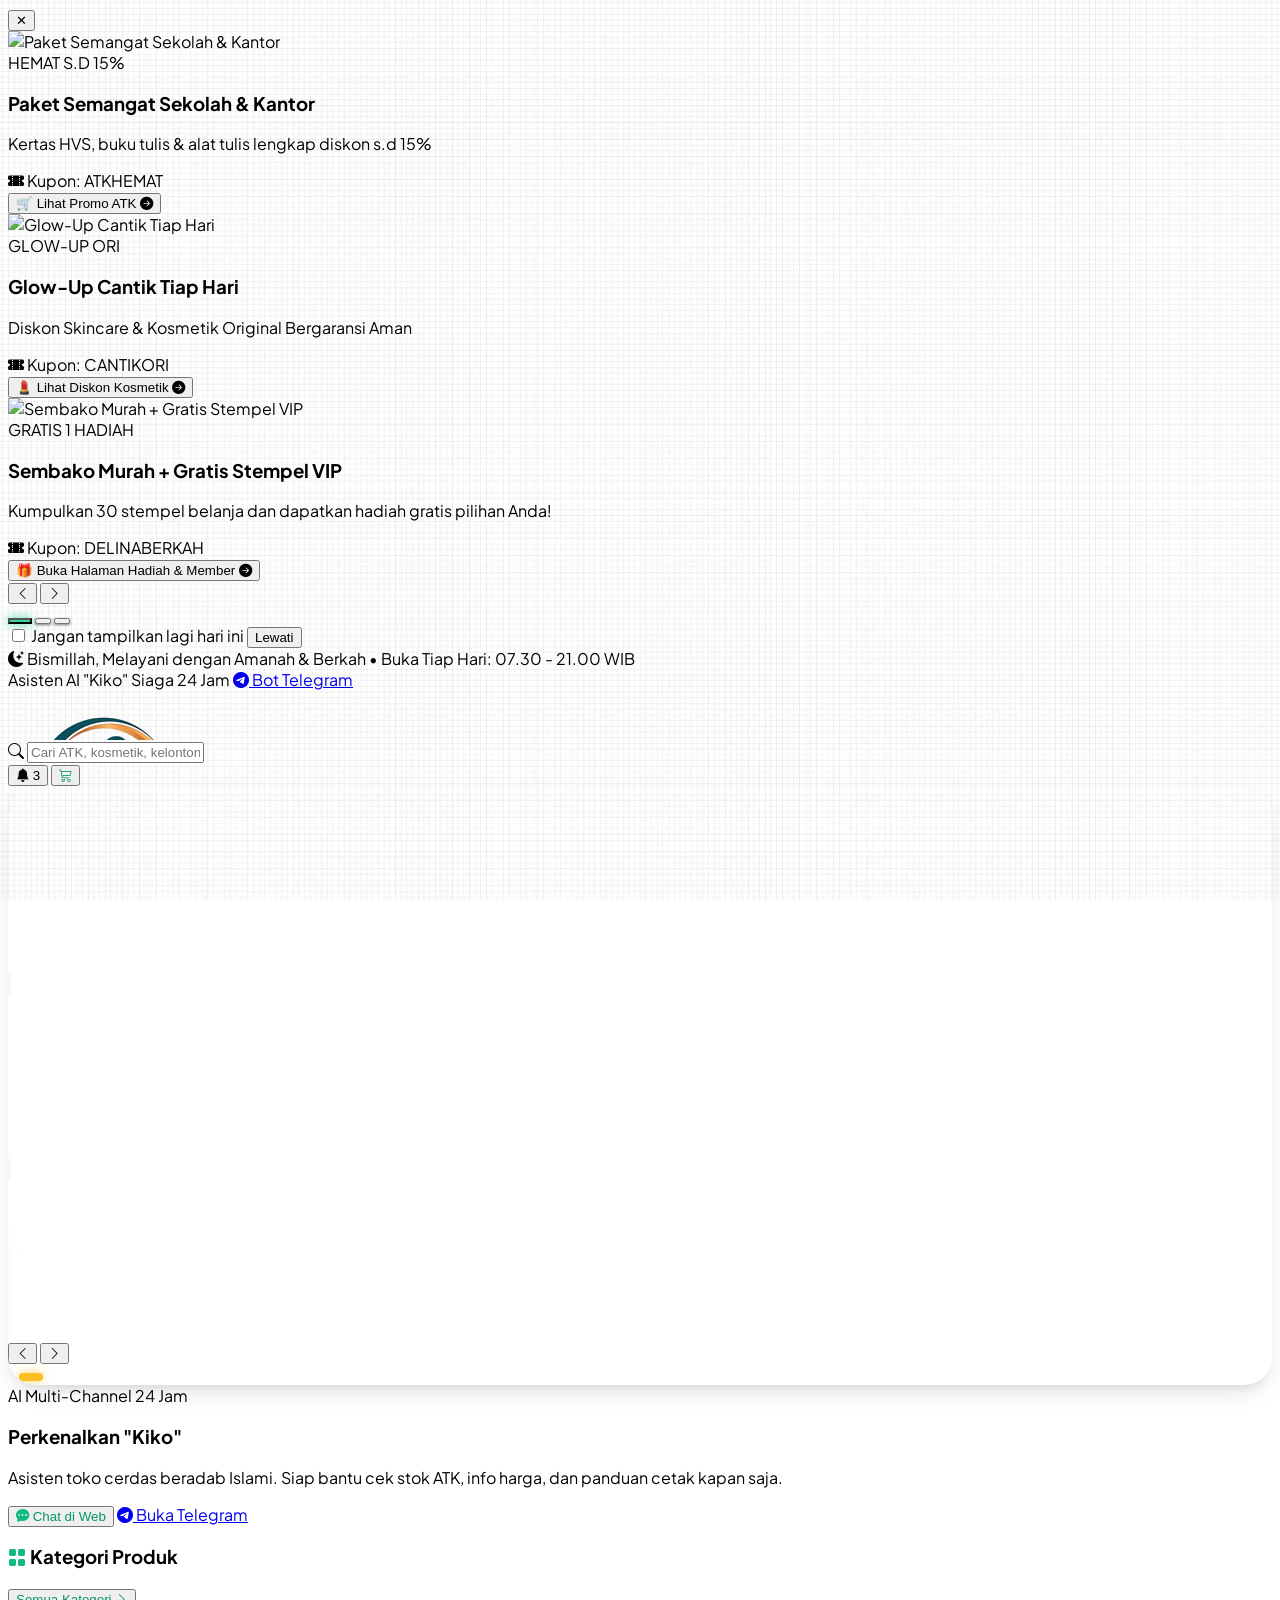
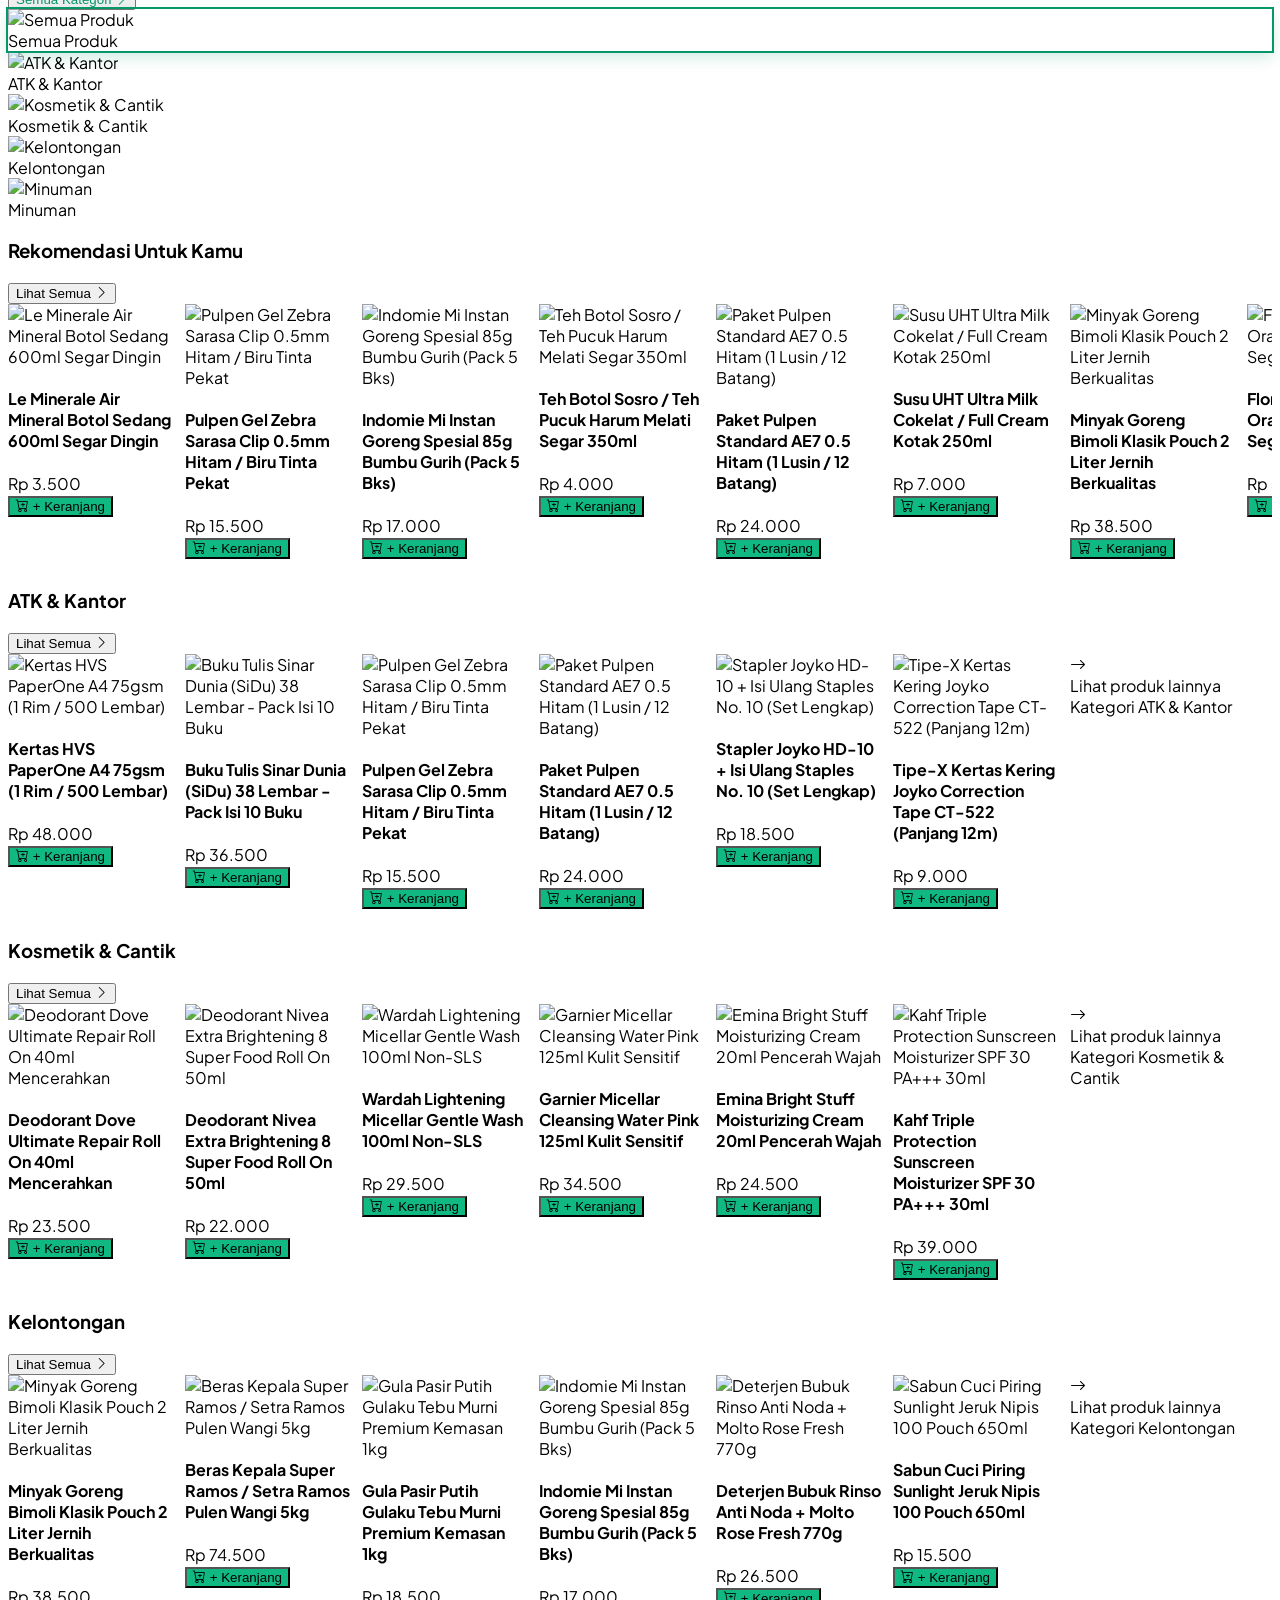
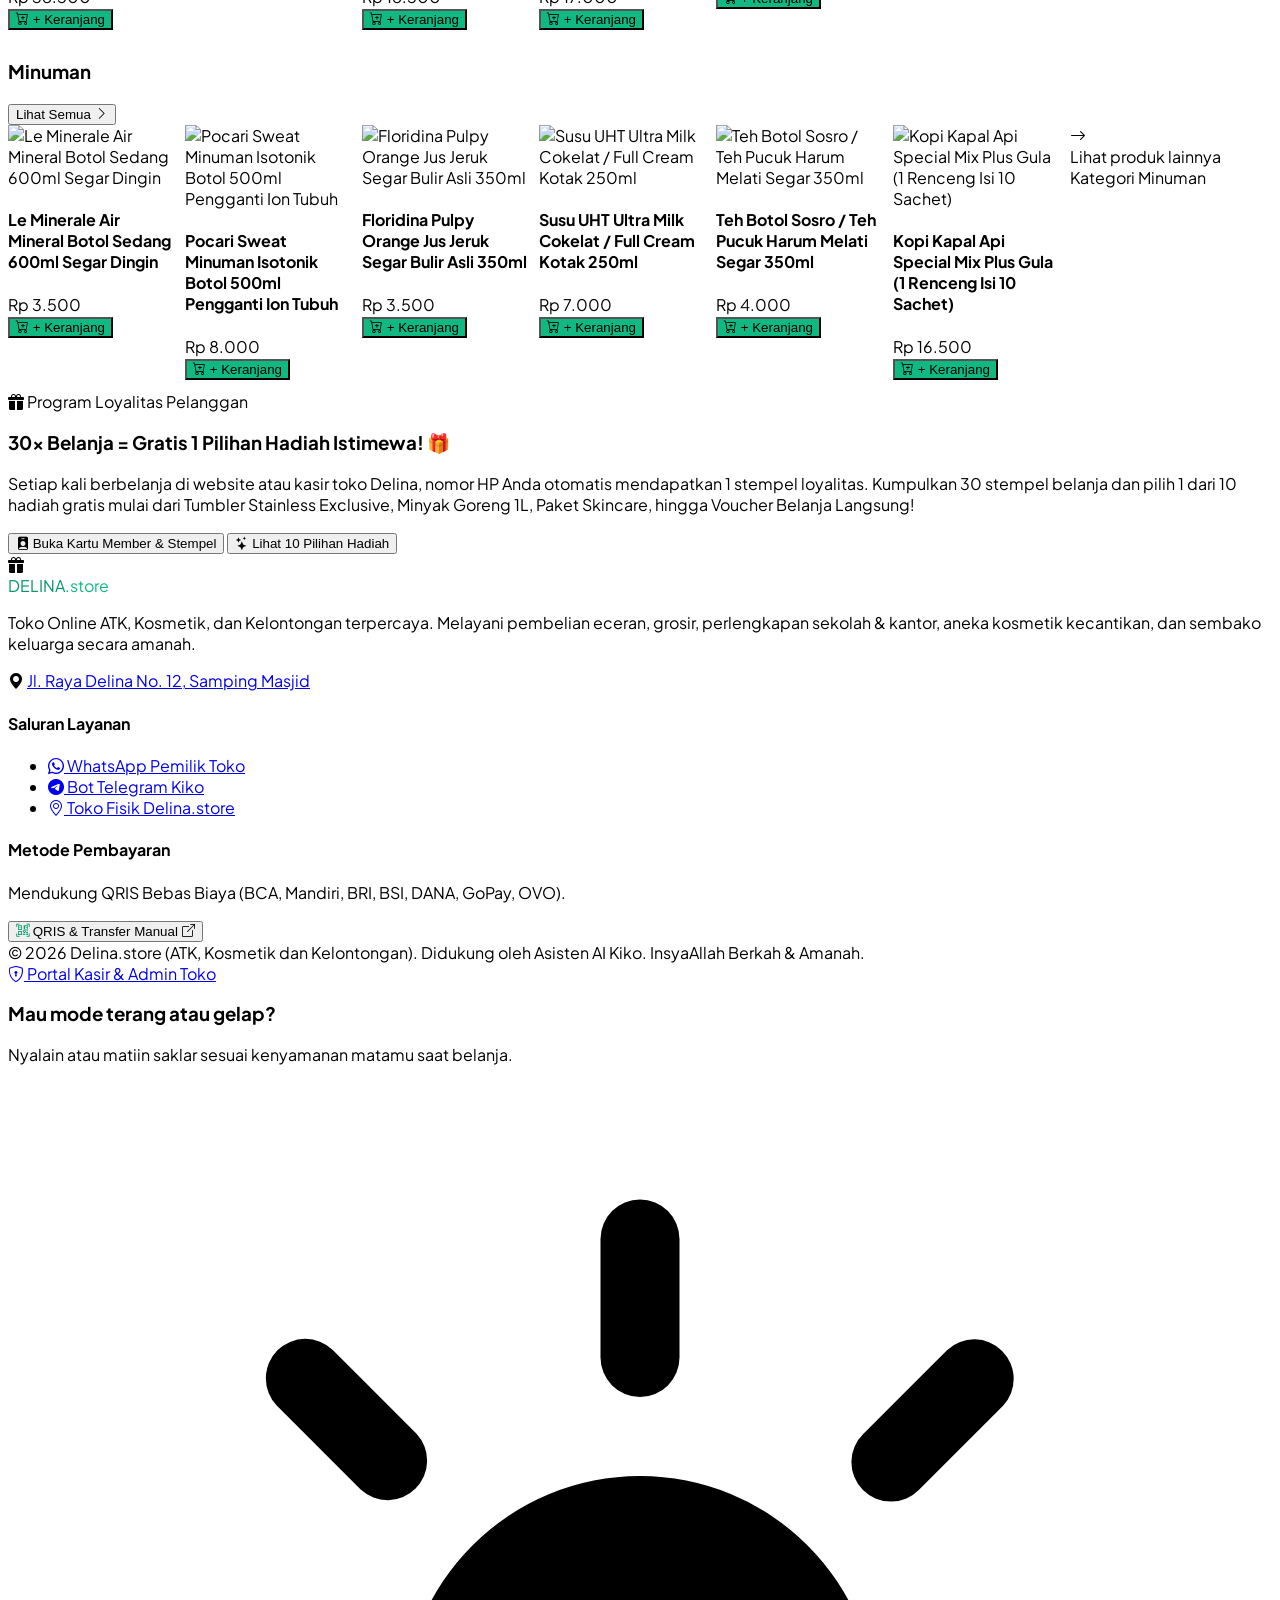
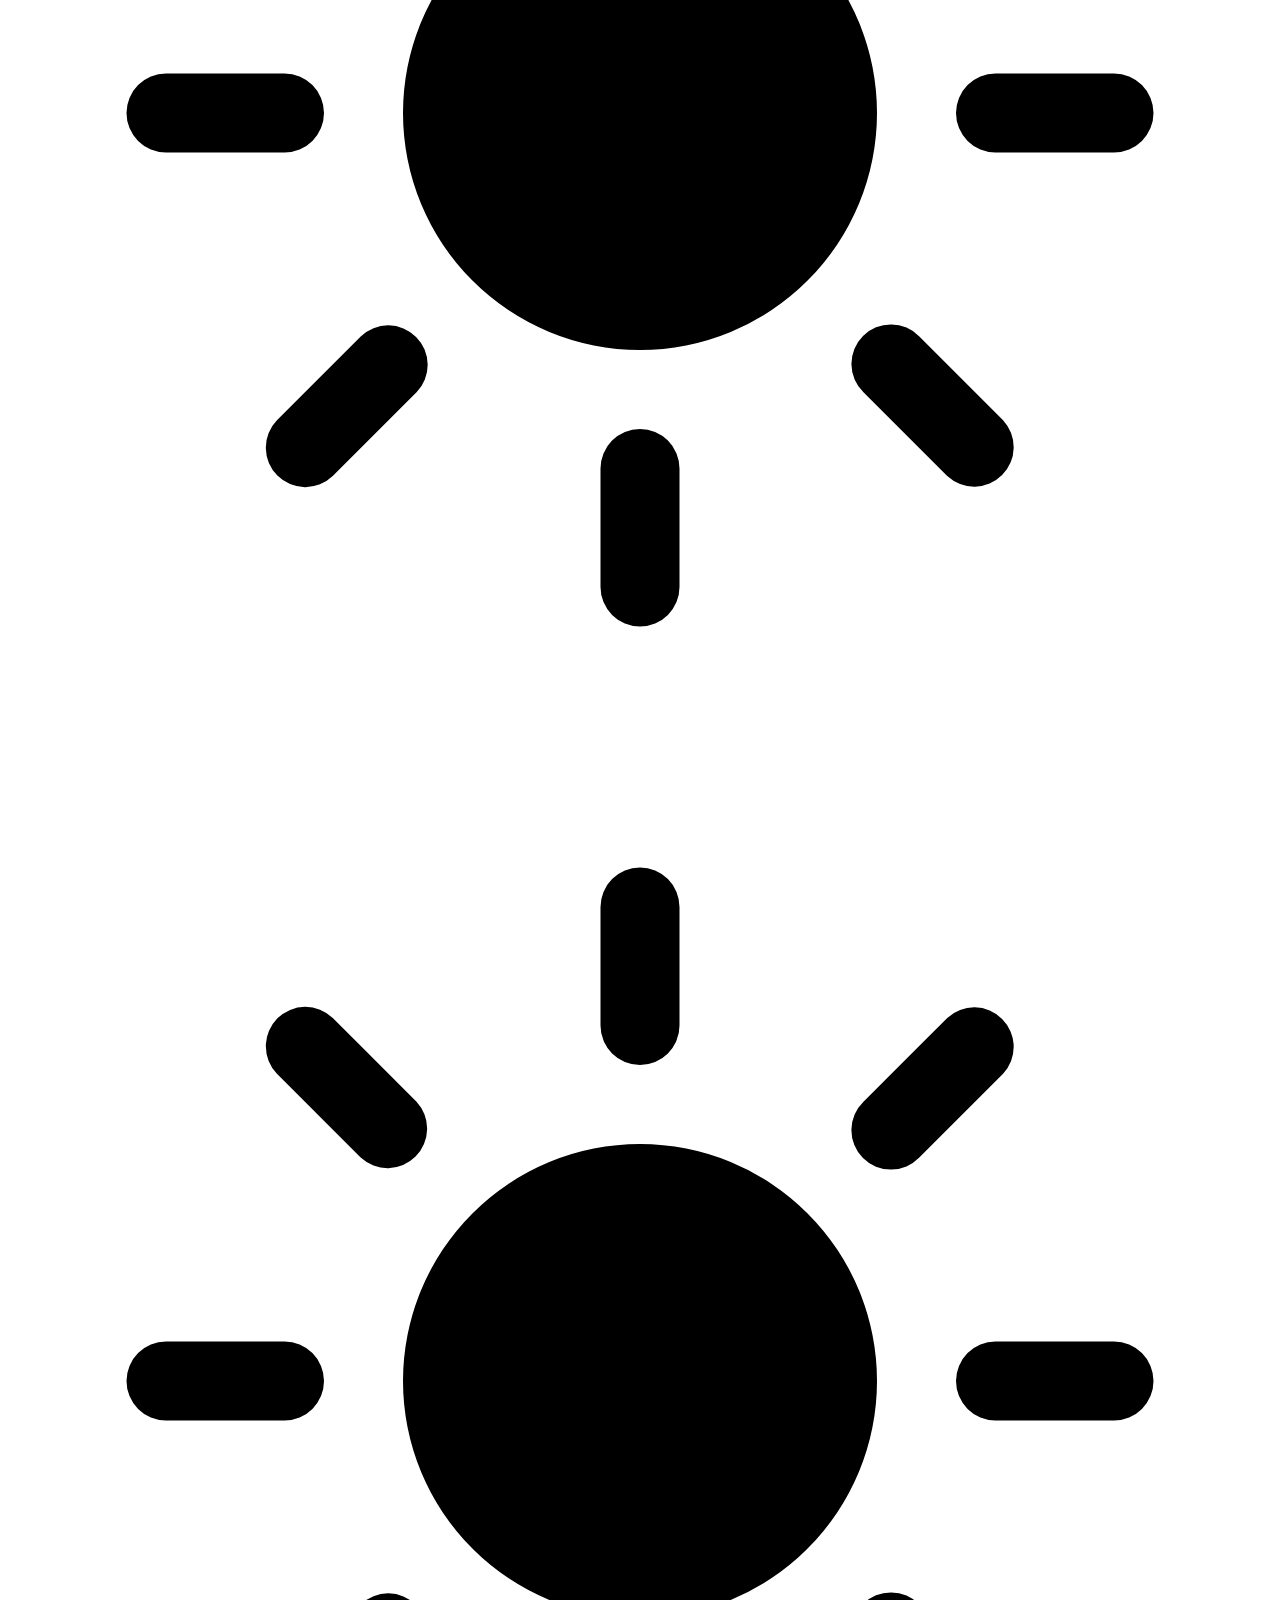
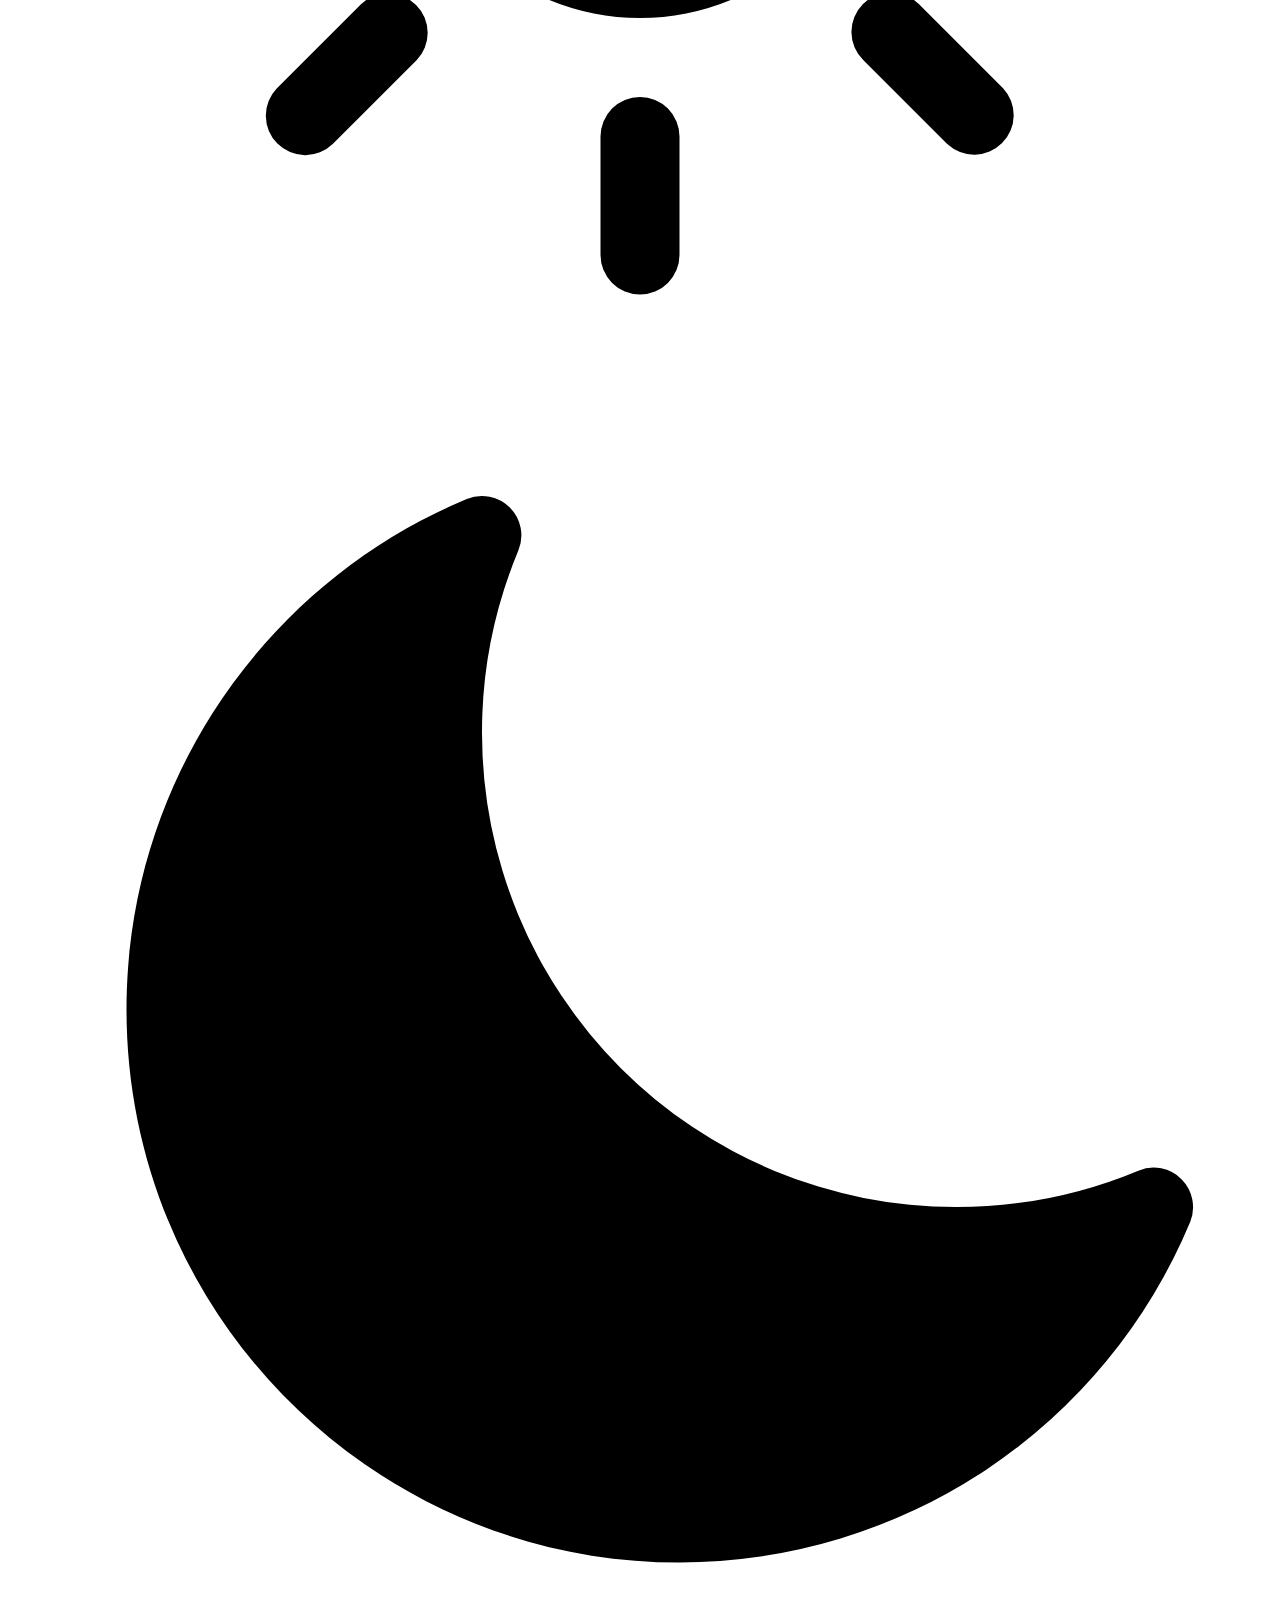
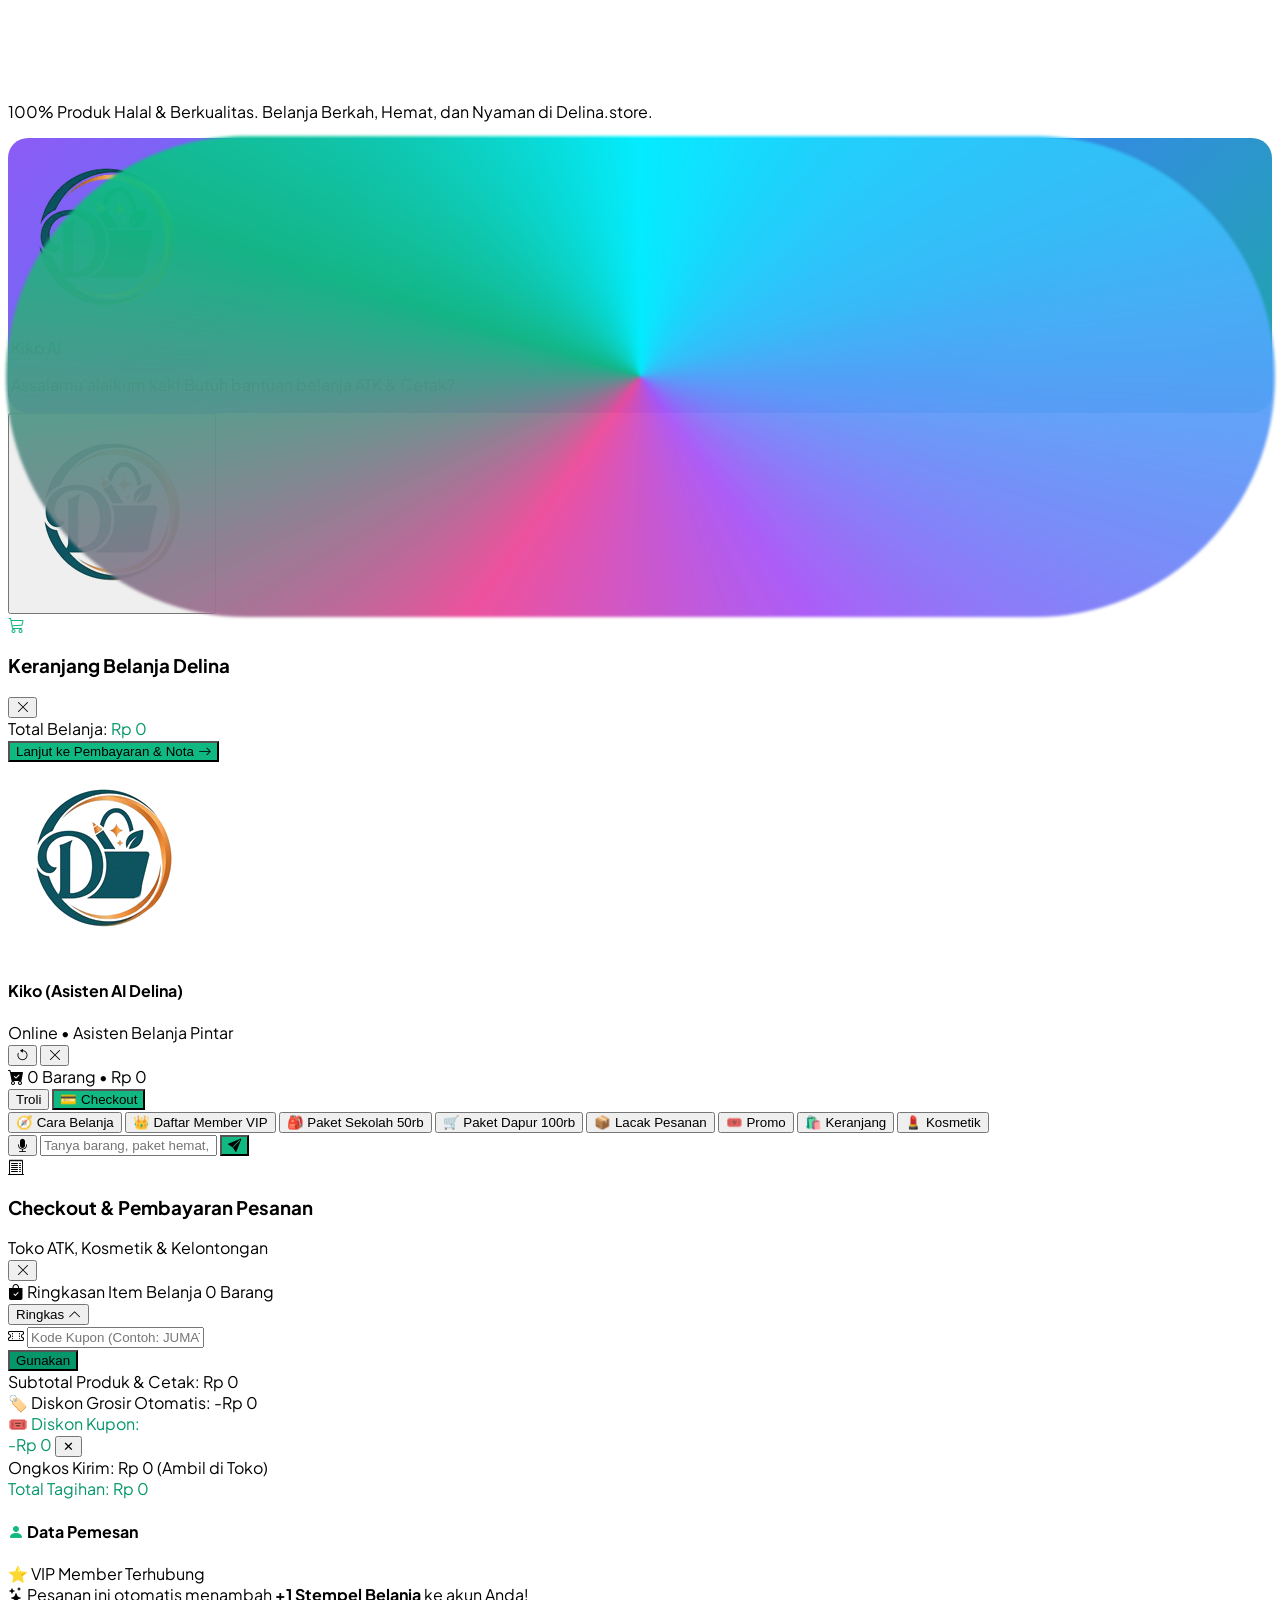
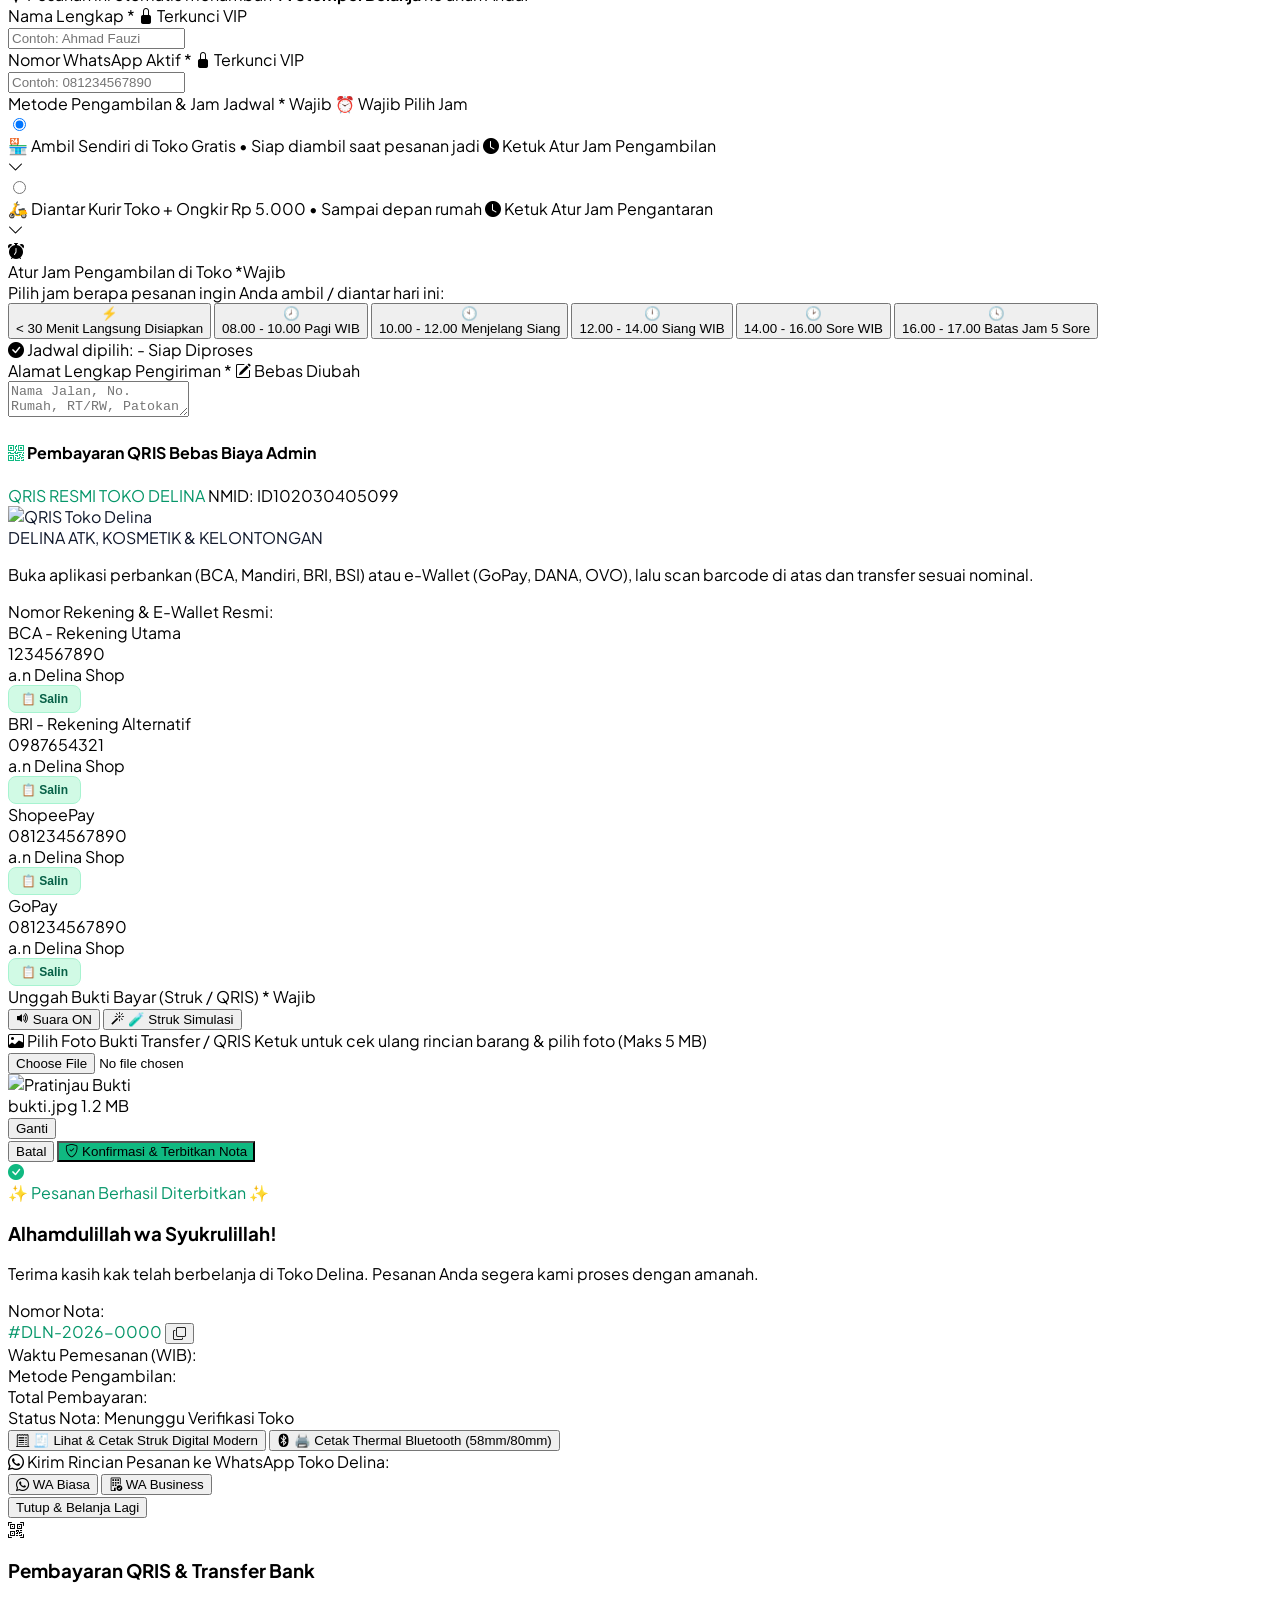
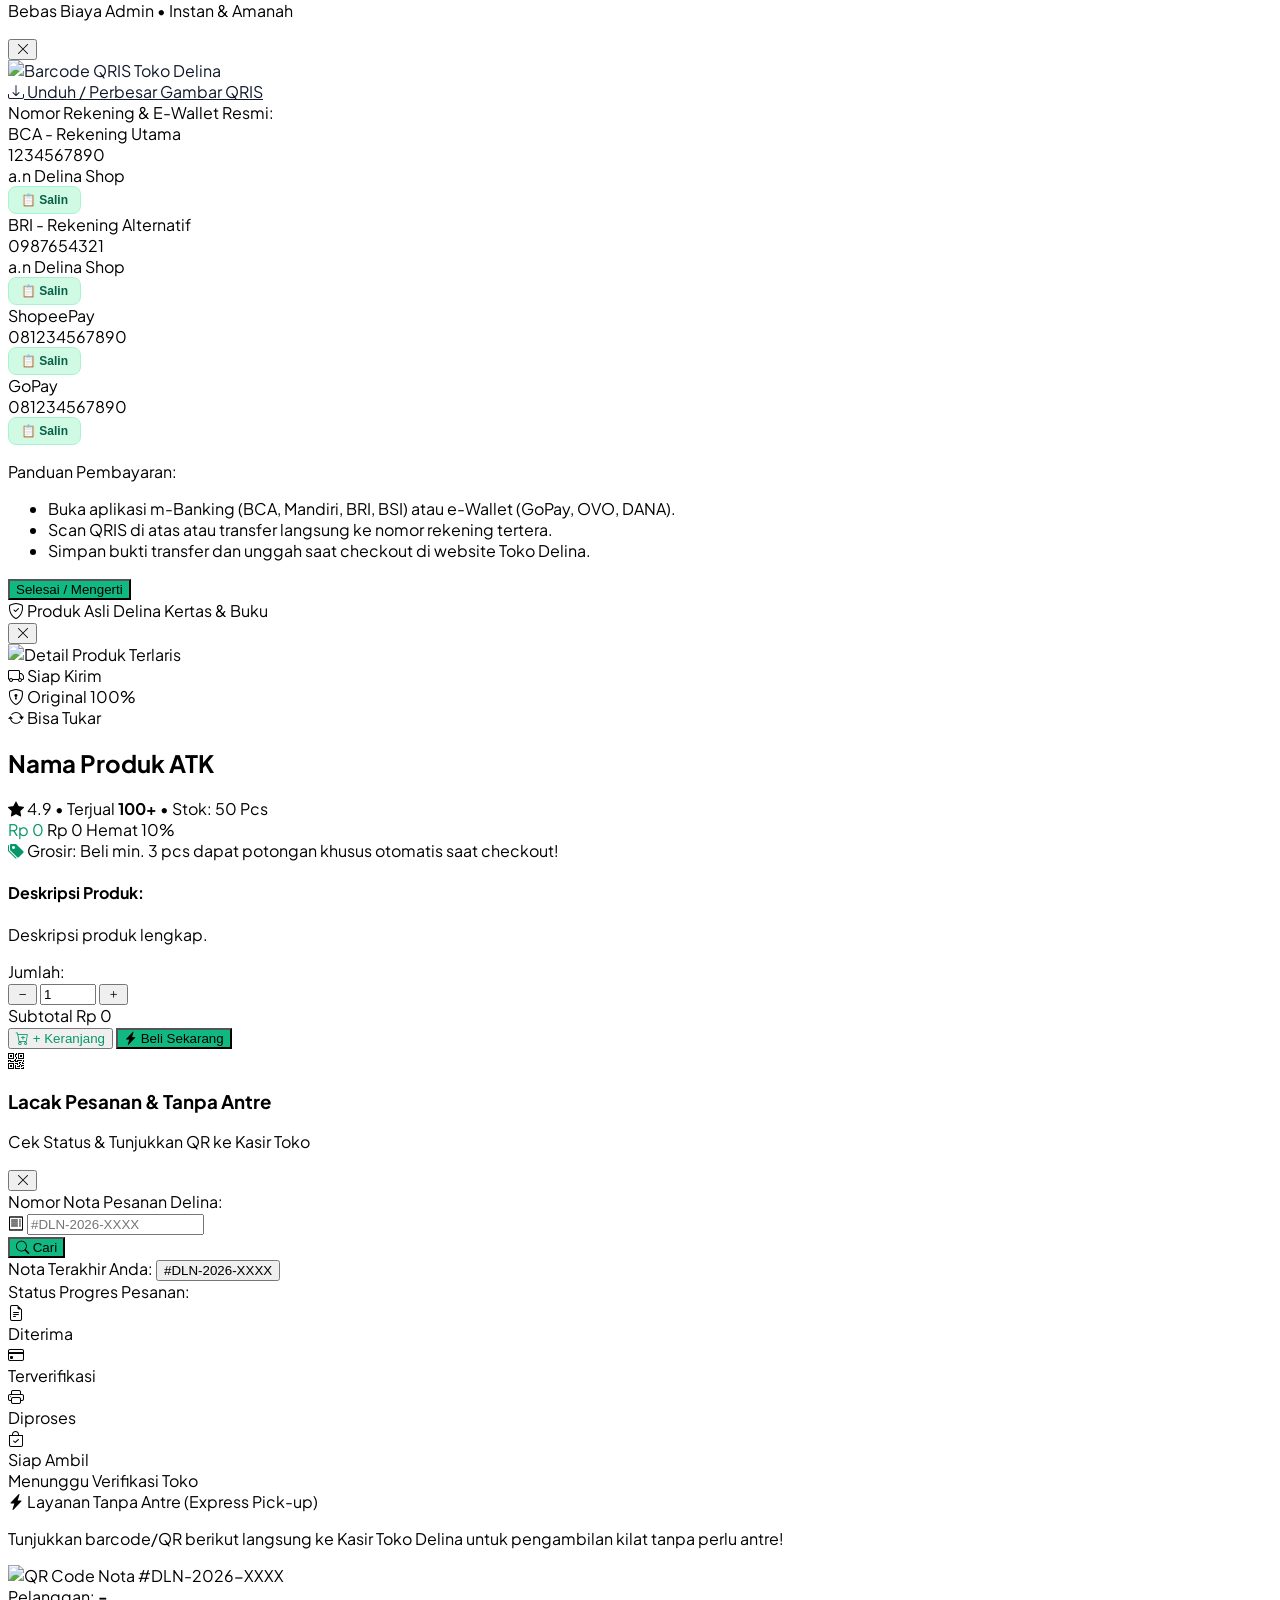
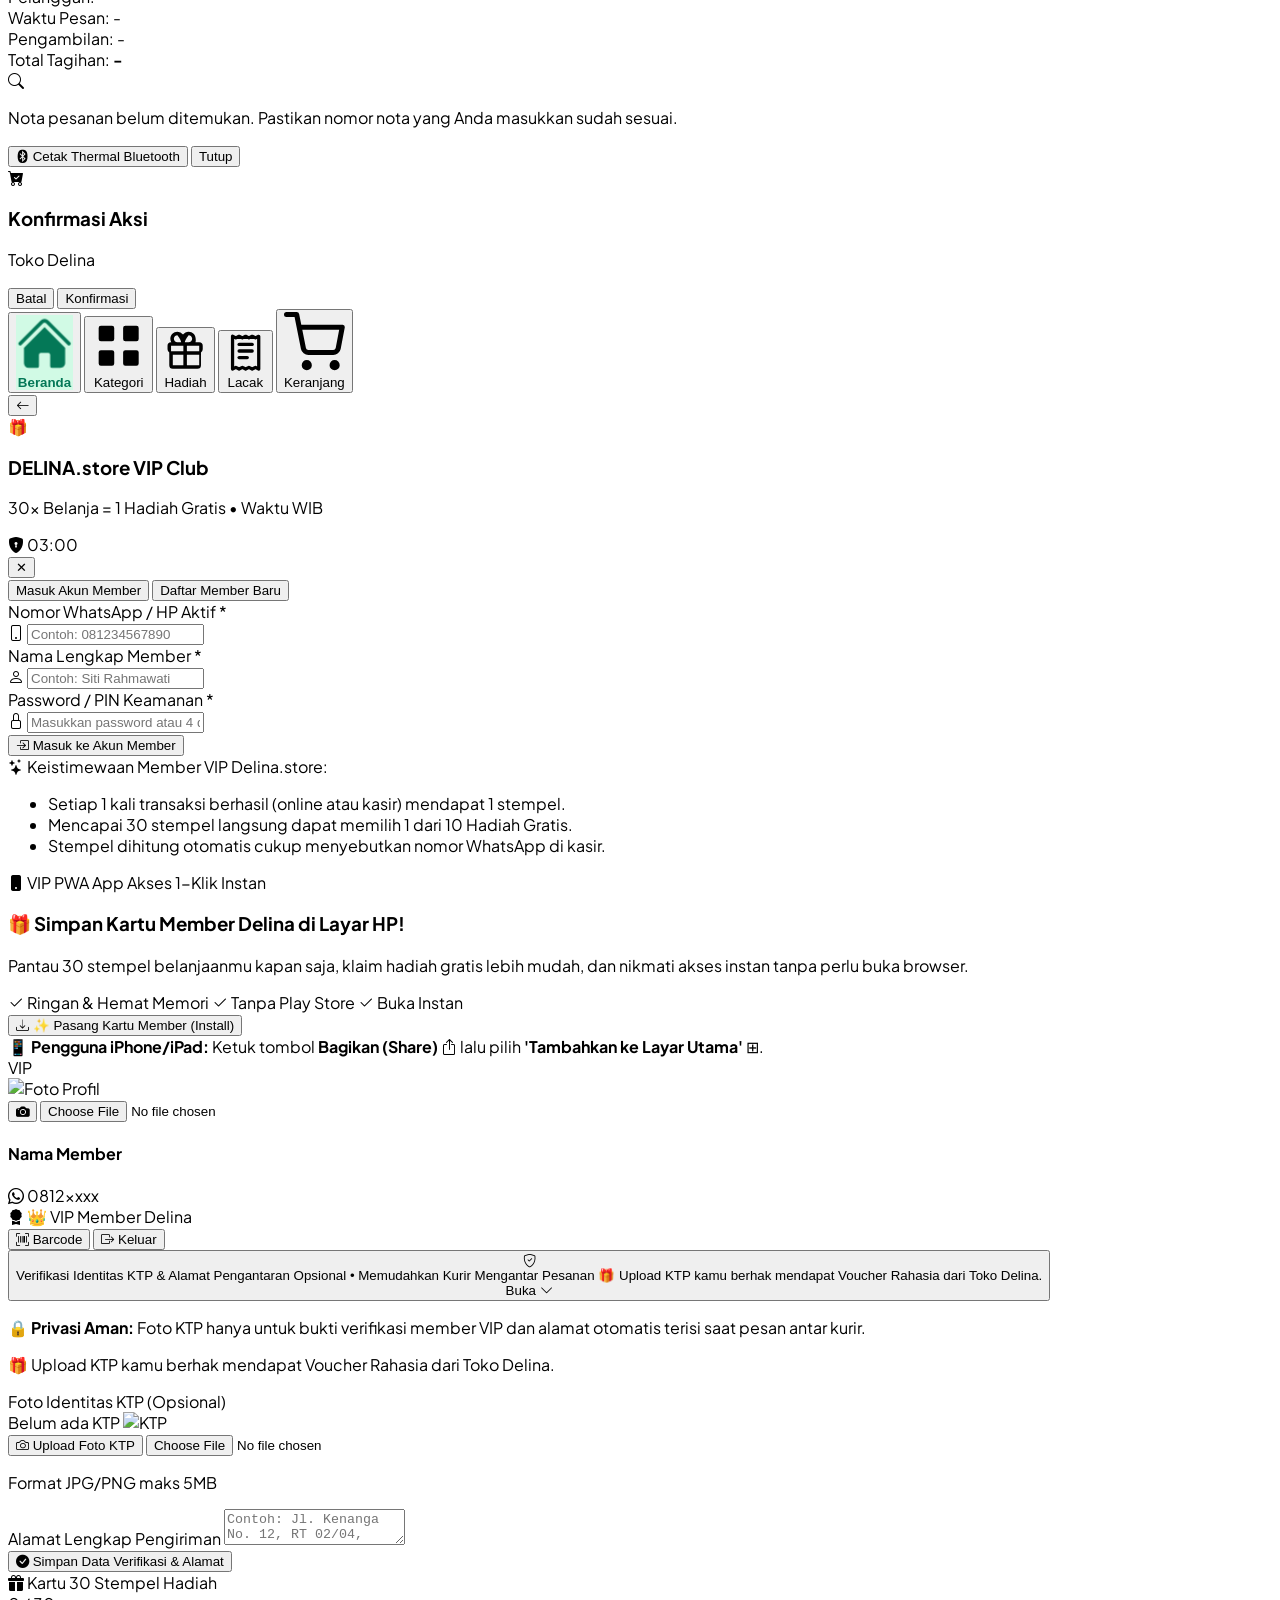
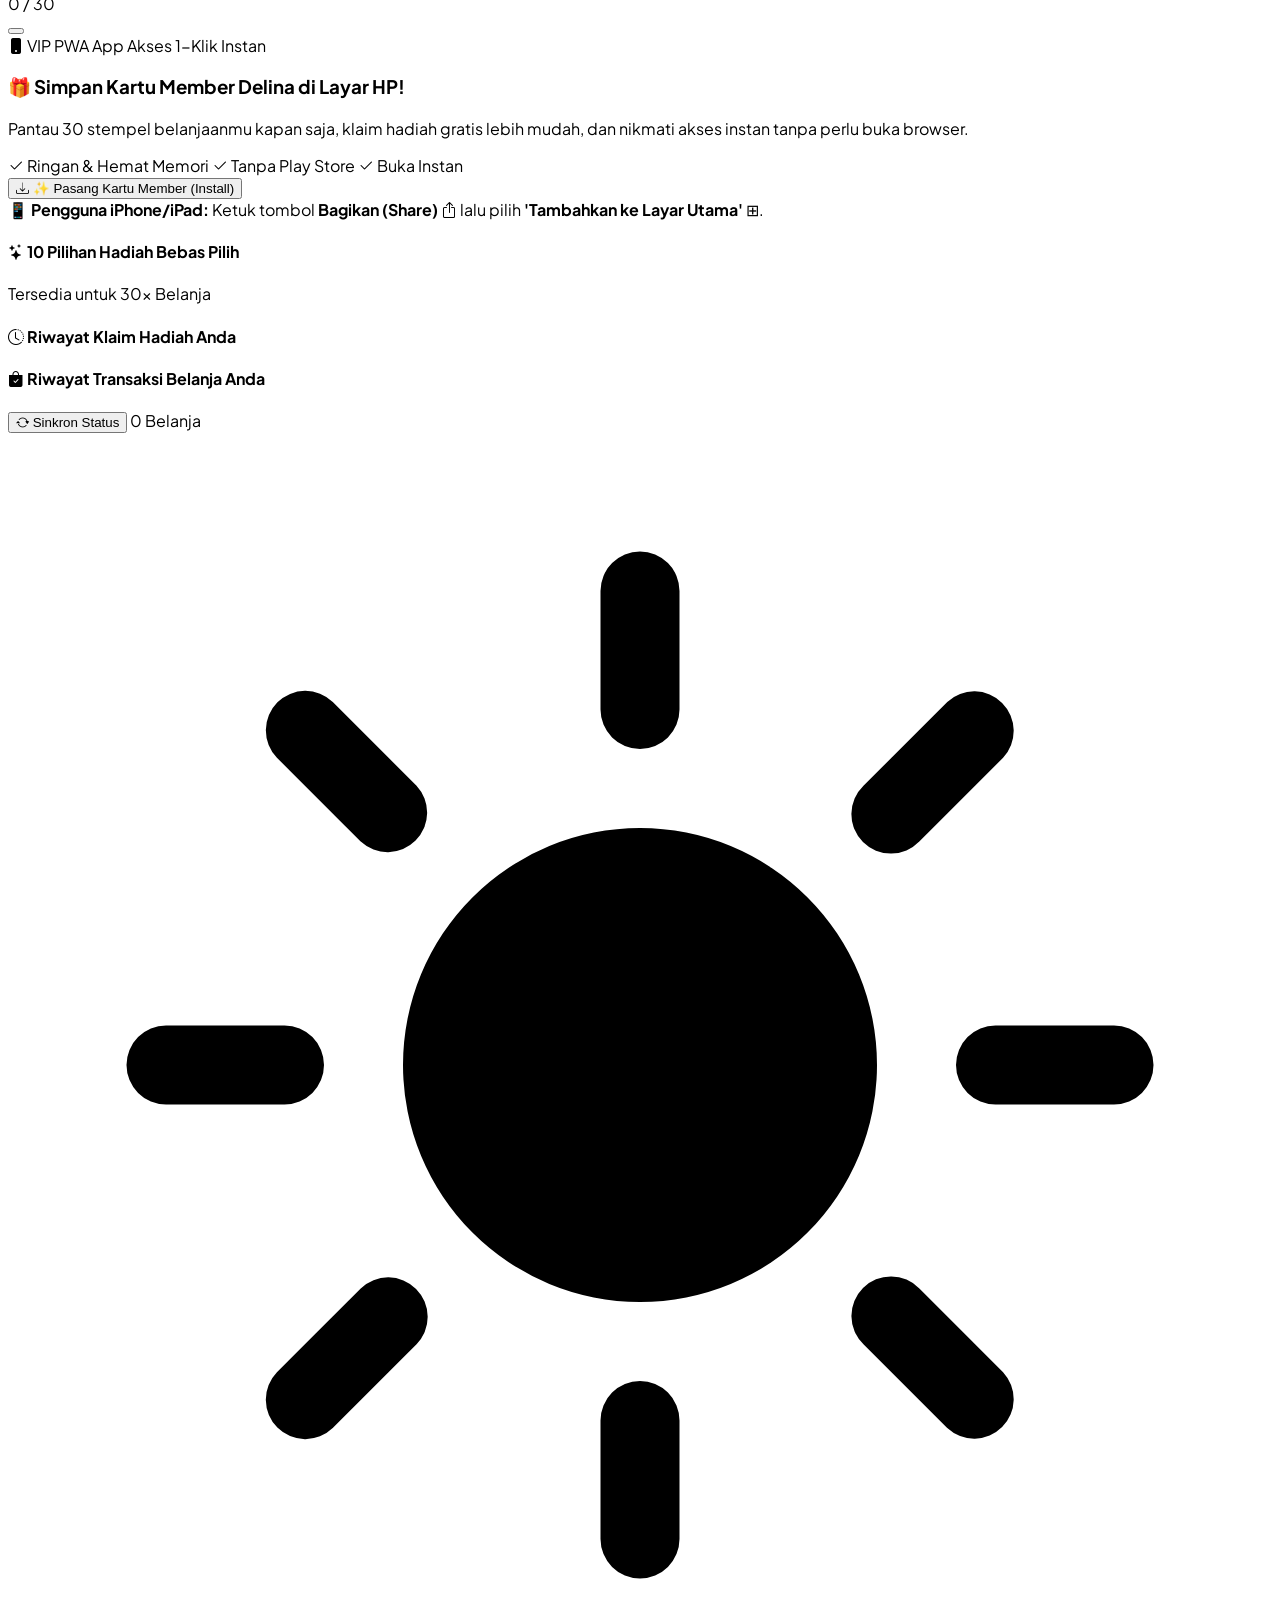
==== commit 3be21344: "feat: Full-Bleed Poster Immersive pop-up promo ala Alfagift, direct Hadiah & Member navigation, and " ====
--- a/index.html
+++ b/index.html
@@ -8,7 +8,7 @@
 
   <!-- PWA Web App Manifest & Meta Tags -->
   <link rel="manifest" href="./manifest.json" />
-  <meta name="theme-color" content="#0066b2" />
+  <meta name="theme-color" content="#047857" />
   <meta name="apple-mobile-web-app-capable" content="yes" />
   <meta name="apple-mobile-web-app-status-bar-style" content="black-translucent" />
   <meta name="apple-mobile-web-app-title" content="Delina.store" />
@@ -21,13 +21,35 @@
   <!-- Prioritas Tertinggi Preload Logo Resmi Delina (0-Detik Tampil Kilat) -->
   <link rel="preload" as="image" href="./assets/Logo.png" fetchpriority="high" type="image/png" />
 
-  <!-- PWA Service Worker Registration -->
+  <!-- PWA Service Worker Registration dengan Auto-Update Kilat -->
   <script>
     if ("serviceWorker" in navigator) {
       window.addEventListener("load", () => {
-        navigator.serviceWorker.register("./sw.js")
-          .then((reg) => console.log("PWA Service Worker terdaftar:", reg.scope))
+        navigator.serviceWorker.register("./sw.js?v=20261106_01", { updateViaCache: "none" })
+          .then((reg) => {
+            console.log("PWA Service Worker terdaftar:", reg.scope);
+            if (reg.update) reg.update();
+            reg.addEventListener("updatefound", () => {
+              const newWorker = reg.installing;
+              if (newWorker) {
+                newWorker.addEventListener("statechange", () => {
+                  if (newWorker.state === "installed" && navigator.serviceWorker.controller) {
+                    console.log("⚡ Versi baru terpasang, memuat ulang...");
+                    window.location.reload();
+                  }
+                });
+              }
+            });
+          })
           .catch((err) => console.warn("PWA Service Worker gagal:", err));
+
+        let refreshing = false;
+        navigator.serviceWorker.addEventListener("controllerchange", () => {
+          if (!refreshing) {
+            refreshing = true;
+            window.location.reload();
+          }
+        });
       });
     }
   </script>
@@ -82,7 +104,7 @@
   </script>
 
   <!-- Custom CSS -->
-  <link rel="stylesheet" href="./css/custom.css?v=20261104_03" />
+  <link rel="stylesheet" href="./css/custom.css?v=20261106_01" />
 </head>
 
 <body
@@ -214,46 +236,46 @@
     </div>
   </div>
 
-  <!-- ================= POP-UP BANNER PROMO CAROUSEL ALA ALFAGIFT ================= -->
-  <div id="welcomePromoCarouselModal" class="fixed inset-0 z-[95] bg-black/75 backdrop-blur-xs flex items-center justify-center p-4 transition-all duration-300 hidden opacity-0">
-    <!-- Card Container -->
-    <div class="w-full max-w-sm relative bg-white dark:bg-slate-900 rounded-2xl shadow-2xl overflow-hidden border border-emerald-500/20 transform transition-transform duration-300 scale-95" id="welcomePromoCard">
-      <!-- Tombol Close Bundar di Sudut Kanan Atas -->
-      <button id="closeWelcomePromoBtn" onclick="closeWelcomePromoModal()" class="absolute top-2.5 right-2.5 z-30 w-8 h-8 sm:w-9 sm:h-9 rounded-full bg-slate-900/80 hover:bg-rose-600 text-white border-2 border-white shadow-lg flex items-center justify-center text-sm font-black cursor-pointer active:scale-90 transition-all" aria-label="Tutup Promo">
+  <!-- ================= POP-UP BANNER PROMO CAROUSEL ALA ALFAGIFT (FULL-BLEED POSTER IMMERSIVE) ================= -->
+  <div id="welcomePromoCarouselModal" class="fixed inset-0 z-[105] bg-black/80 backdrop-blur-xs flex flex-col items-center justify-center p-3 sm:p-4 transition-all duration-300 hidden opacity-0">
+    <!-- Card Container Poster Vertikal Layar Penuh -->
+    <div class="w-full max-w-[340px] sm:max-w-[380px] h-[78vh] max-h-[580px] sm:max-h-[620px] relative rounded-3xl shadow-2xl overflow-hidden border border-white/20 ring-1 ring-black/40 transform transition-transform duration-300 scale-95 bg-slate-900 flex flex-col" id="welcomePromoCard">
+      <!-- Tombol Close Bundar Terapung di Sudut Kanan Atas -->
+      <button id="closeWelcomePromoBtn" onclick="closeWelcomePromoModal()" class="absolute top-3 right-3 z-30 w-8 h-8 sm:w-9 sm:h-9 rounded-full bg-black/60 hover:bg-rose-600 text-white border border-white/40 shadow-xl backdrop-blur-md flex items-center justify-center text-sm font-black cursor-pointer active:scale-90 transition-all" aria-label="Tutup Promo">
         ✕
       </button>
 
-      <!-- Carousel Area -->
-      <div class="relative w-full overflow-hidden select-none" id="welcomePromoCarouselContainer">
-        <!-- Track yang menampung semua slide (Flex layout) -->
-        <div id="welcomePromoTrack" class="flex transition-transform duration-500 ease-out" style="transform: translateX(0%);">
+      <!-- Carousel Area (Full Height) -->
+      <div class="relative w-full h-full overflow-hidden select-none flex-1" id="welcomePromoCarouselContainer">
+        <!-- Track yang menampung semua slide (Flex layout 100% height) -->
+        <div id="welcomePromoTrack" class="flex h-full transition-transform duration-500 ease-out" style="transform: translateX(0%);">
           <!-- Slides rendered dynamically via JS -->
         </div>
 
         <!-- Tombol Panah Navigasi Kiri & Kanan (Tipis elegan ala Alfagift) -->
-        <button id="promoPrevBtn" onclick="prevWelcomePromoSlide()" class="absolute left-2 top-1/2 -translate-y-1/2 z-20 w-8 h-8 rounded-full bg-white/80 dark:bg-slate-800/80 hover:bg-white dark:hover:bg-slate-700 text-gray-800 dark:text-gray-100 shadow-md flex items-center justify-center text-sm transition-all active:scale-90" aria-label="Slide Sebelumnya">
+        <button id="promoPrevBtn" onclick="prevWelcomePromoSlide()" class="absolute left-2.5 top-1/2 -translate-y-1/2 z-20 w-8 h-8 rounded-full bg-black/40 hover:bg-black/70 text-white border border-white/20 backdrop-blur-xs shadow-md flex items-center justify-center text-sm transition-all active:scale-90" aria-label="Slide Sebelumnya">
           <i class="bi bi-chevron-left font-bold"></i>
         </button>
-        <button id="promoNextBtn" onclick="nextWelcomePromoSlide()" class="absolute right-2 top-1/2 -translate-y-1/2 z-20 w-8 h-8 rounded-full bg-white/80 dark:bg-slate-800/80 hover:bg-white dark:hover:bg-slate-700 text-gray-800 dark:text-gray-100 shadow-md flex items-center justify-center text-sm transition-all active:scale-90" aria-label="Slide Selanjutnya">
+        <button id="promoNextBtn" onclick="nextWelcomePromoSlide()" class="absolute right-2.5 top-1/2 -translate-y-1/2 z-20 w-8 h-8 rounded-full bg-black/40 hover:bg-black/70 text-white border border-white/20 backdrop-blur-xs shadow-md flex items-center justify-center text-sm transition-all active:scale-90" aria-label="Slide Selanjutnya">
           <i class="bi bi-chevron-right font-bold"></i>
         </button>
-      </div>
-
-      <!-- Indikator Dots -->
-      <div id="welcomePromoDots" class="flex items-center justify-center gap-1.5 py-2.5 bg-slate-50 dark:bg-slate-800/60 border-t border-gray-100 dark:border-slate-800">
-        <!-- Dots dinamis via JS -->
-      </div>
-
-      <!-- Footer Opsi: "Jangan tampilkan lagi hari ini" -->
-      <div class="px-4 py-2.5 bg-slate-100/90 dark:bg-slate-900 border-t border-gray-100 dark:border-slate-800/80 flex items-center justify-between text-xs text-gray-600 dark:text-gray-300">
-        <label class="flex items-center gap-2 cursor-pointer select-none">
-          <input type="checkbox" id="dontShowPromoTodayCheck" class="w-3.5 h-3.5 rounded text-emerald-600 focus:ring-emerald-500 border-gray-300 cursor-pointer">
-          <span class="text-[11px] text-gray-500 dark:text-gray-400">Jangan tampilkan lagi hari ini</span>
-        </label>
-        <button onclick="closeWelcomePromoModal()" class="text-[11px] font-semibold text-emerald-600 dark:text-emerald-400 hover:underline">
-          Tutup
-        </button>
-      </div>
+
+        <!-- Indikator Dots Melayang di Bagian Bawah Poster -->
+        <div id="welcomePromoDots" class="absolute bottom-2.5 left-0 right-0 z-20 flex items-center justify-center gap-1.5 py-1 pointer-events-auto">
+          <!-- Dots dinamis via JS -->
+        </div>
+      </div>
+    </div>
+
+    <!-- Opsi Luar di Bawah Poster: "Jangan tampilkan lagi hari ini" -->
+    <div class="mt-3 flex items-center justify-between w-full max-w-[340px] sm:max-w-[380px] px-2 text-xs text-white/80">
+      <label class="flex items-center gap-2 cursor-pointer select-none">
+        <input type="checkbox" id="dontShowPromoTodayCheck" class="w-3.5 h-3.5 rounded text-emerald-500 focus:ring-emerald-400 border-white/40 bg-black/40 cursor-pointer">
+        <span class="text-[11px] text-white/80 drop-shadow-sm font-medium">Jangan tampilkan lagi hari ini</span>
+      </label>
+      <button onclick="closeWelcomePromoModal()" class="text-[11px] font-semibold text-emerald-300 hover:text-white underline drop-shadow-sm">
+        Lewati
+      </button>
     </div>
   </div>
 
@@ -2150,7 +2172,7 @@
        HALAMAN / MODAL MEMBER & ROYALTY DELINA.STORE (FULLSCREEN NATIVE DI MOBILE)
        ========================================================= -->
   <div id="memberModal"
-    class="fixed inset-0 bg-white sm:bg-black/60 sm:backdrop-blur-xs z-50 hidden items-stretch sm:items-center justify-center p-0 sm:p-4">
+    class="fixed inset-0 bg-white sm:bg-black/60 sm:backdrop-blur-xs z-[110] hidden items-stretch sm:items-center justify-center p-0 sm:p-4">
     <div
       class="bg-slate-50 sm:bg-white w-full h-full sm:h-auto sm:max-w-xl rounded-none sm:rounded-3xl shadow-none sm:shadow-2xl overflow-hidden border-0 sm:border sm:border-emerald-100 flex flex-col sm:max-h-[92vh] animate-fadeIn">
 
@@ -3291,9 +3313,9 @@
   </div>
 
   <!-- Berkas Konfigurasi, Modul Printer Bluetooth & Logika Utama (Versi Terbaru) -->
-  <script src="./js/config.js?v=20261104_03"></script>
-  <script src="./js/printer.js?v=20261104_03"></script>
-  <script src="./js/app.js?v=20261104_03"></script>
+  <script src="./js/config.js?v=20261106_01"></script>
+  <script src="./js/printer.js?v=20261106_01"></script>
+  <script src="./js/app.js?v=20261106_01"></script>
 
 </body>
 
--- a/css/custom.css
+++ b/css/custom.css
@@ -898,13 +898,15 @@
 /* CAROUSEL DOTS STYLING */
 .promo-dot {
   transition: all 0.35s cubic-bezier(0.4, 0, 0.2, 1);
+  box-shadow: 0 1px 3px rgba(0,0,0,0.5);
 }
 .promo-dot.active {
   width: 1.5rem !important;
-  background-color: #059669 !important;
-}
-
-
-
-
-
+  background-color: #34d399 !important;
+  box-shadow: 0 0 10px rgba(52, 211, 153, 0.9) !important;
+}
+
+
+
+
+
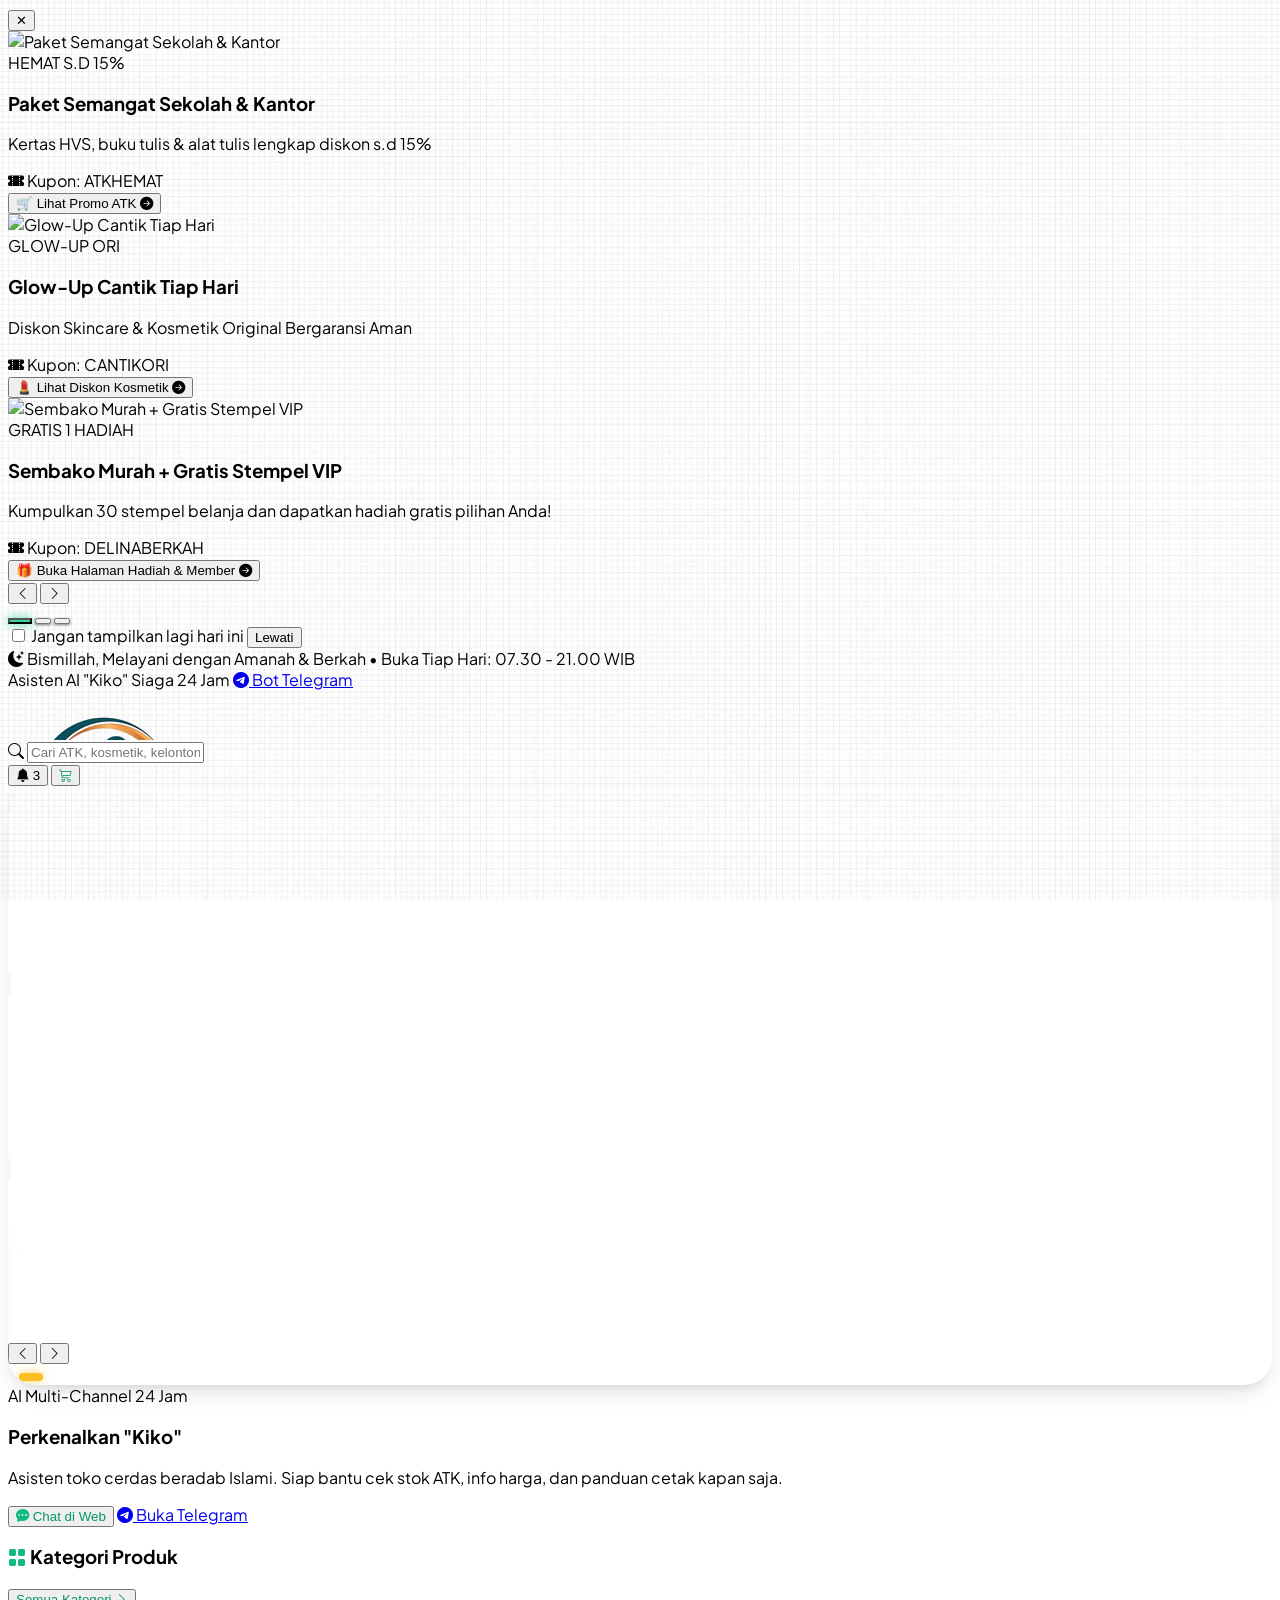
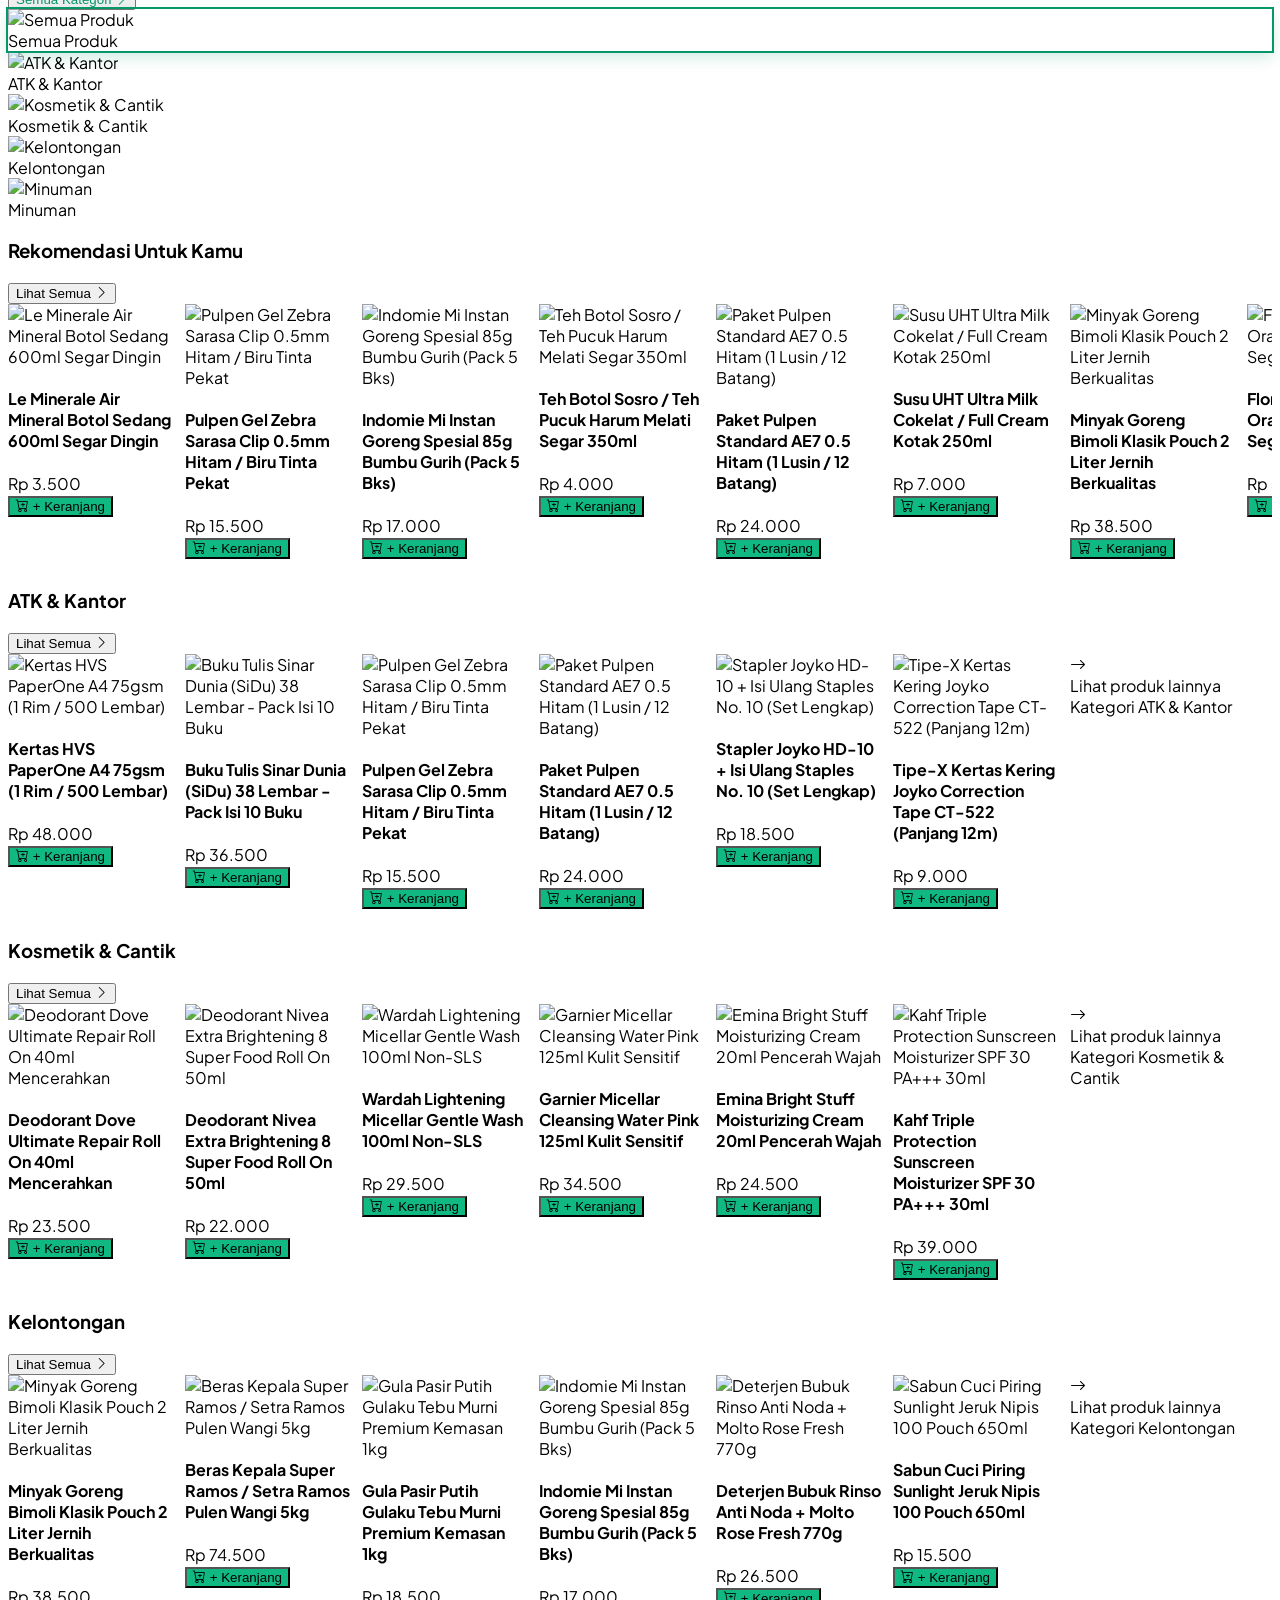
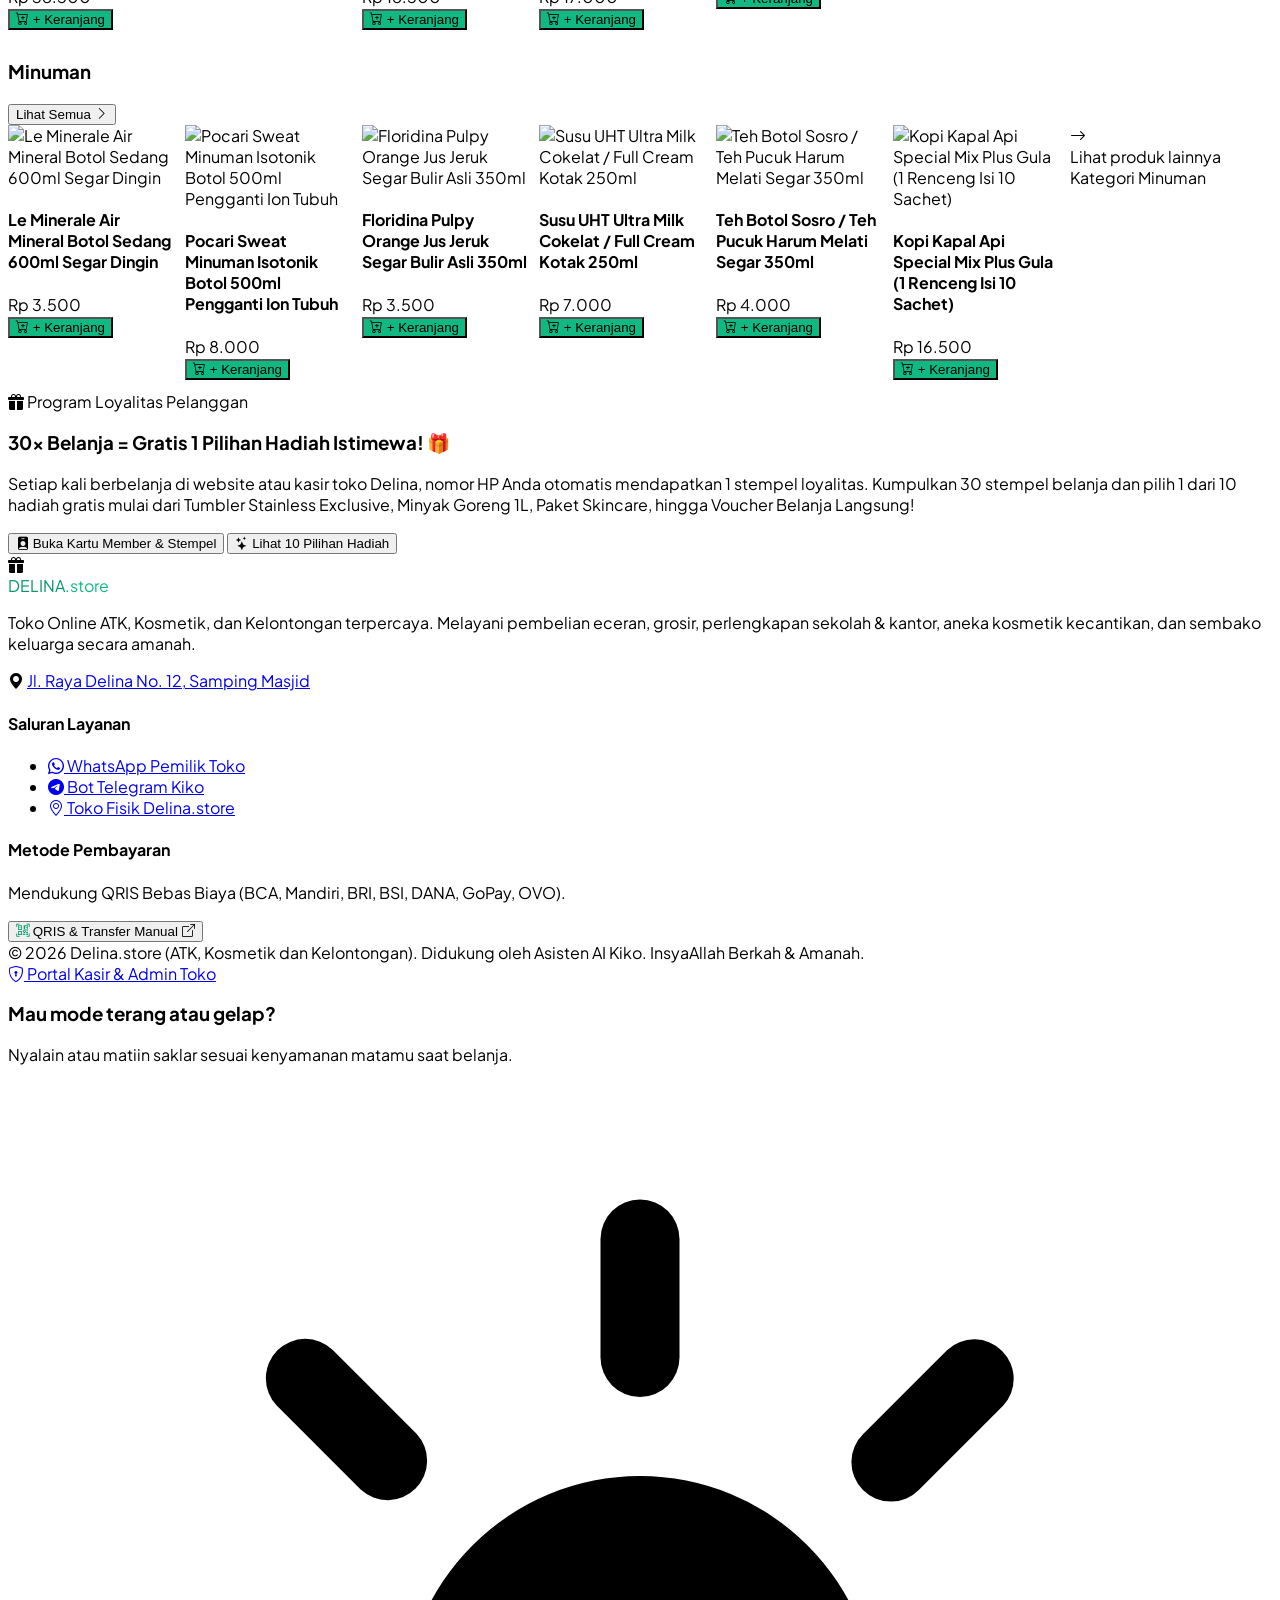
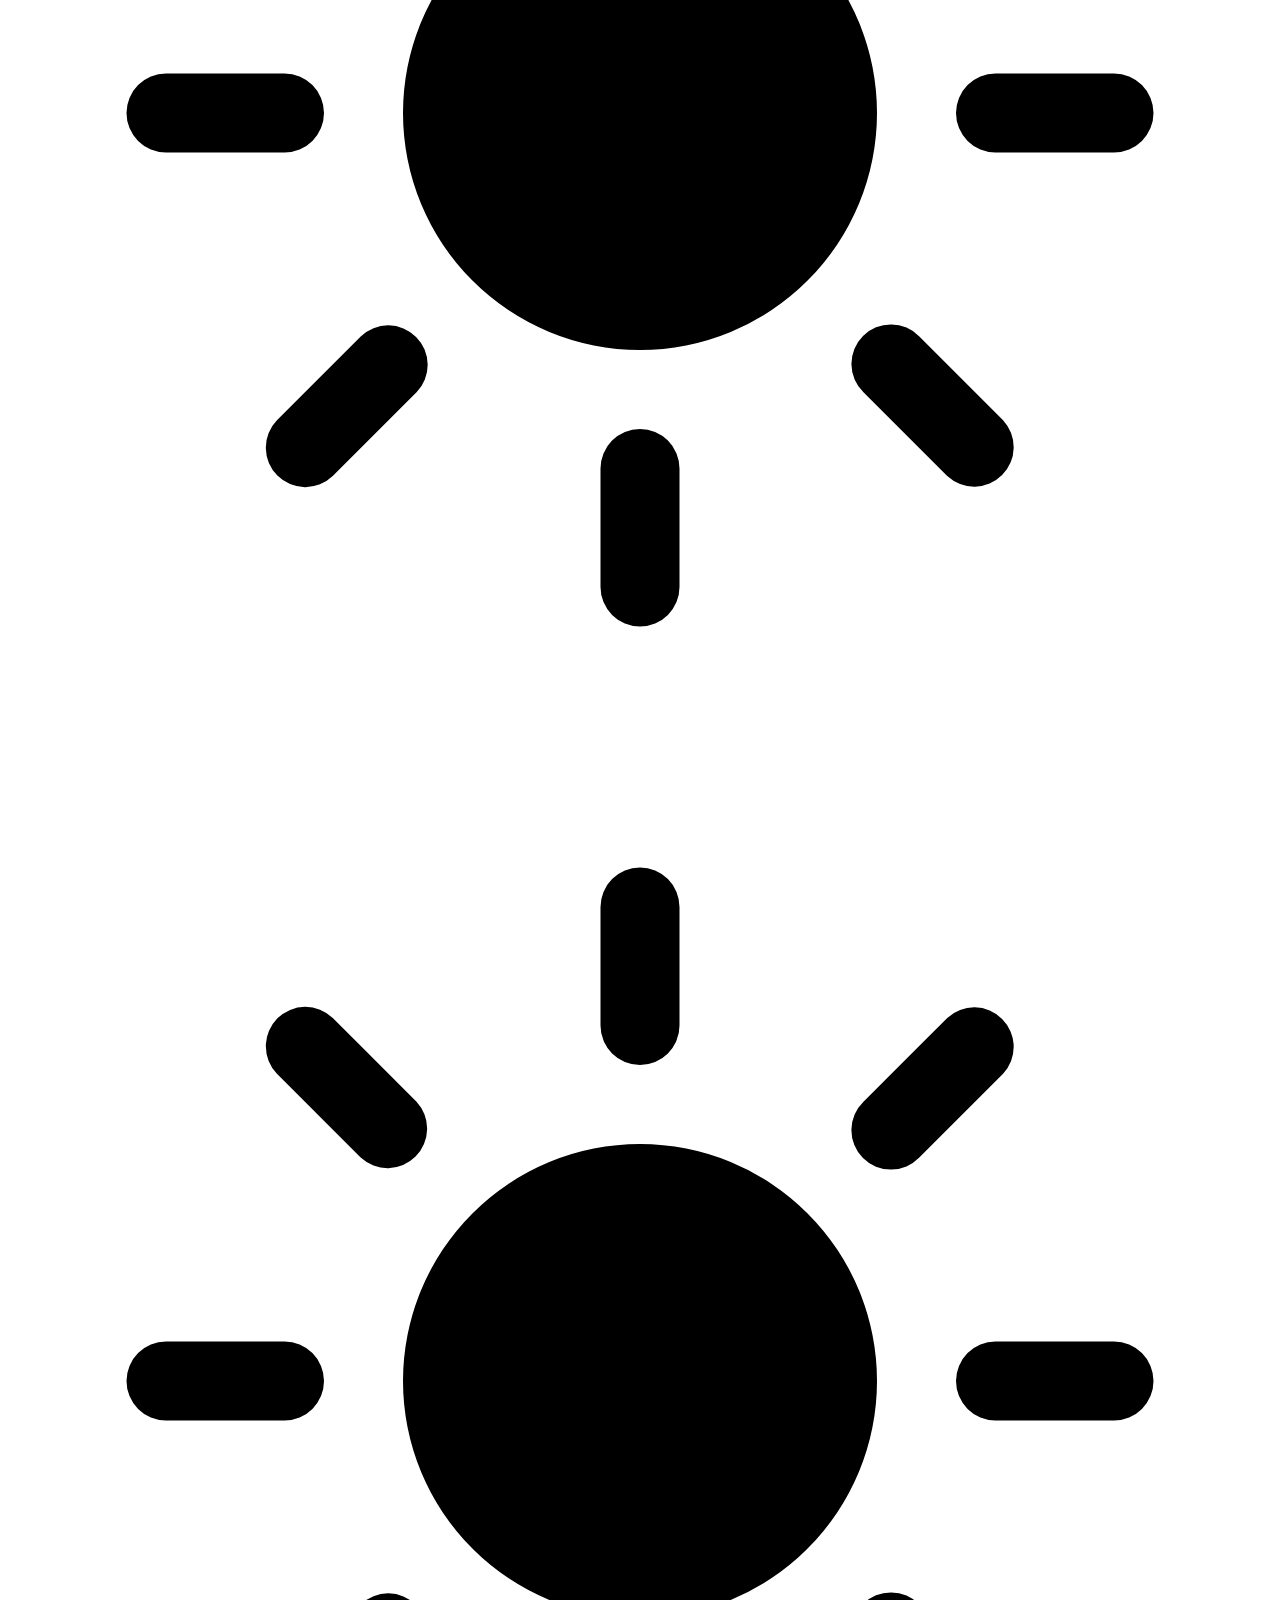
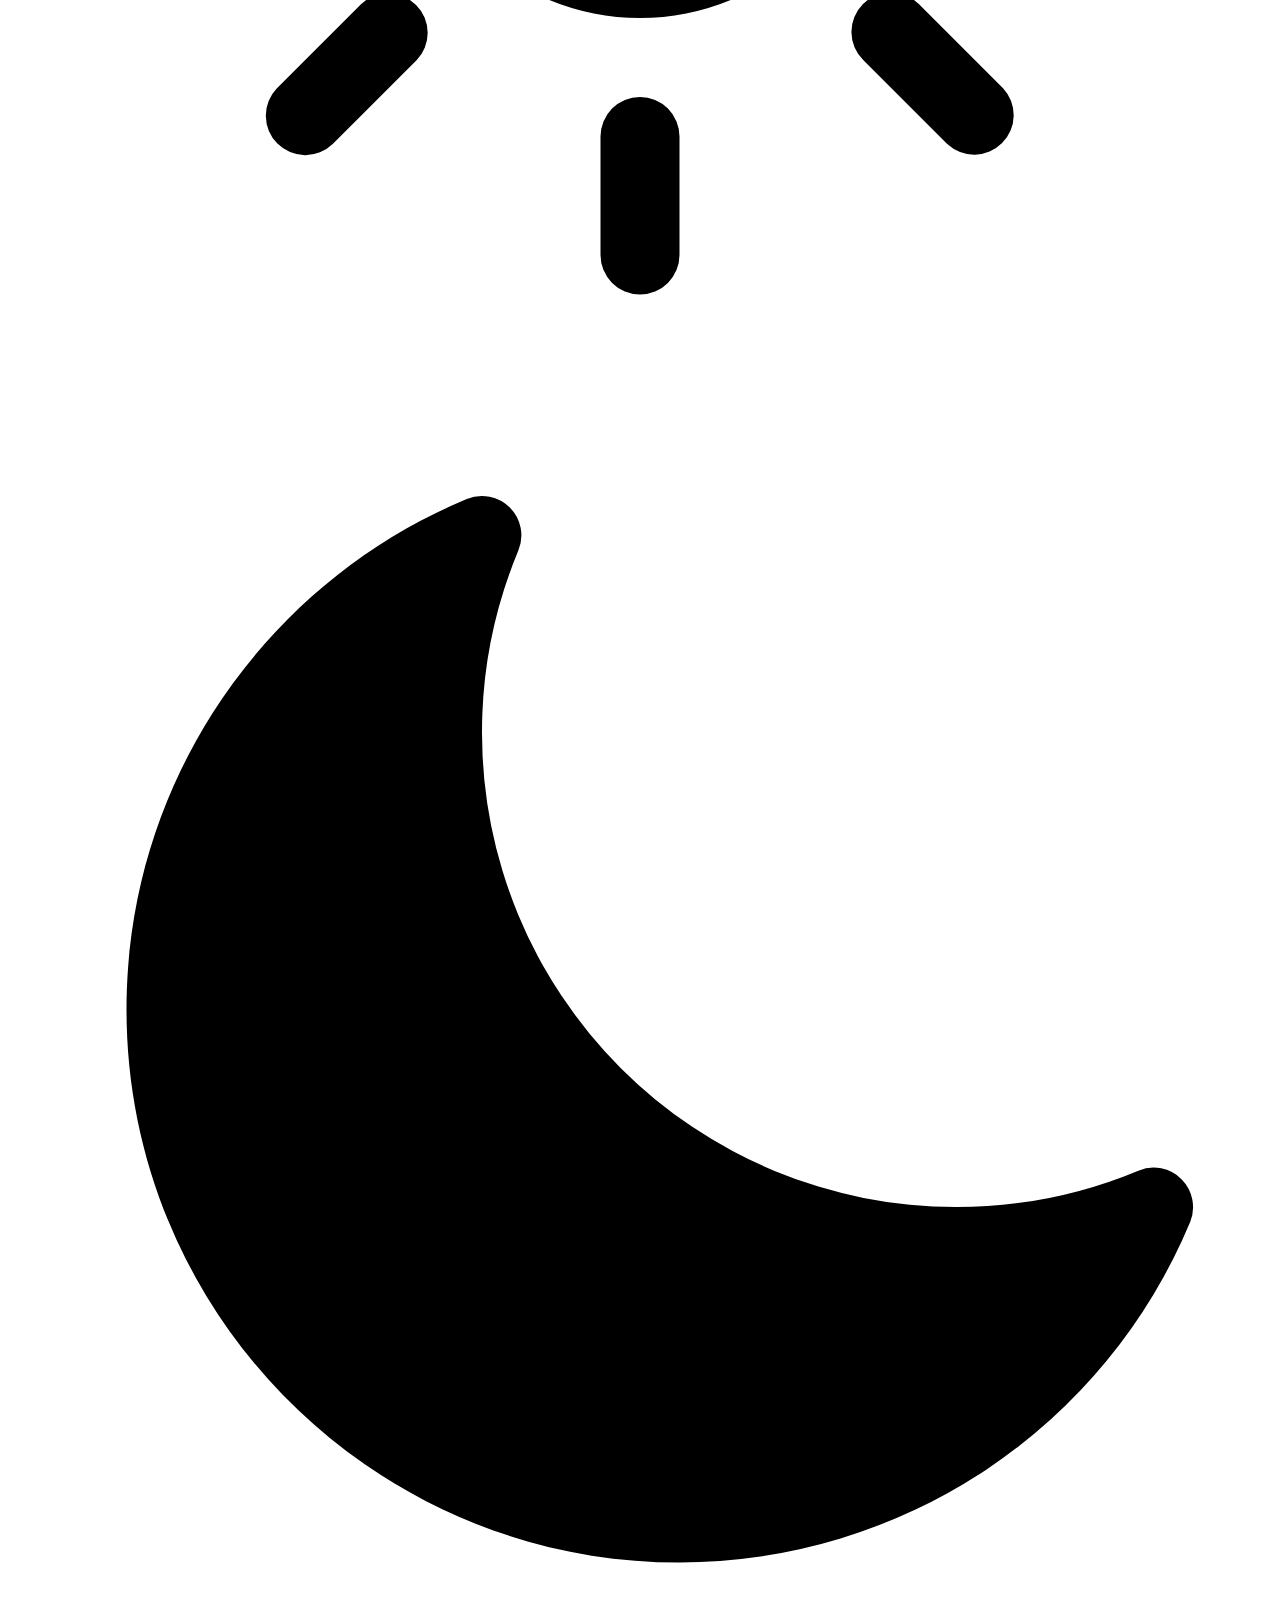
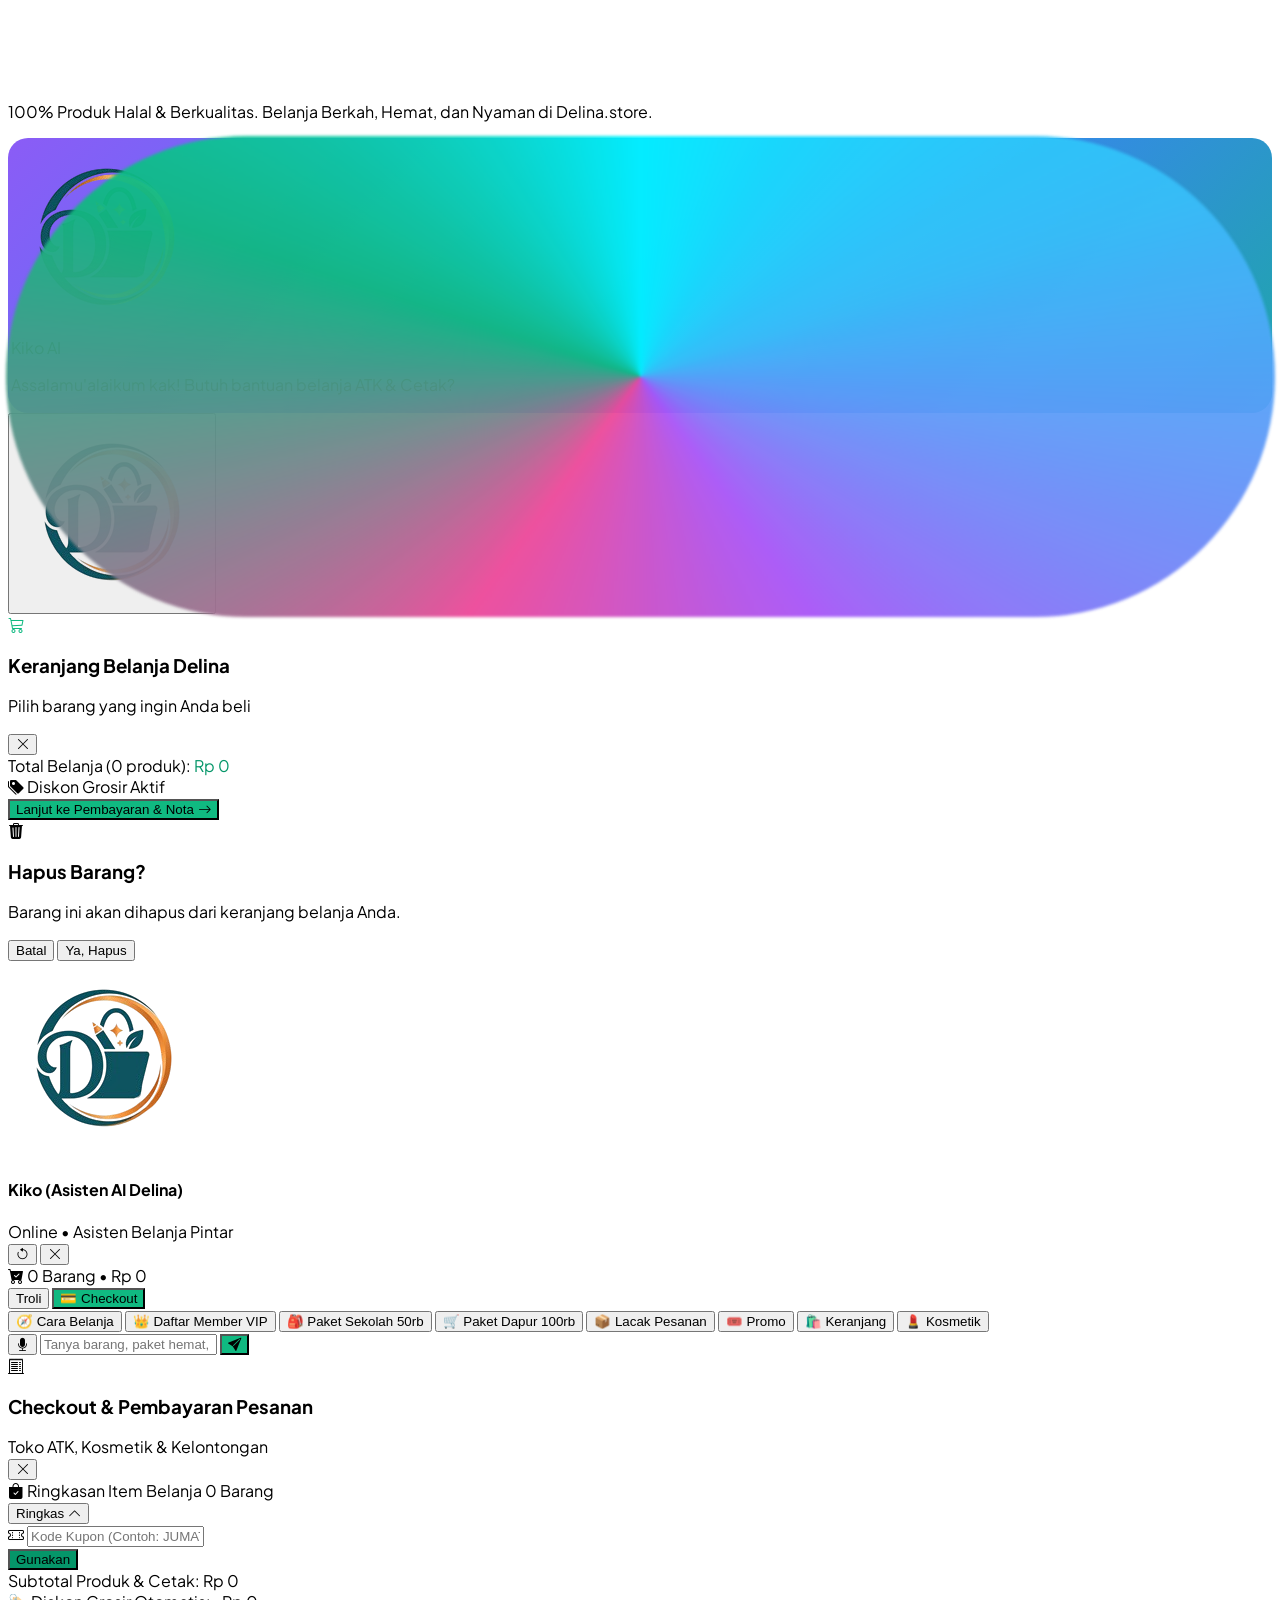
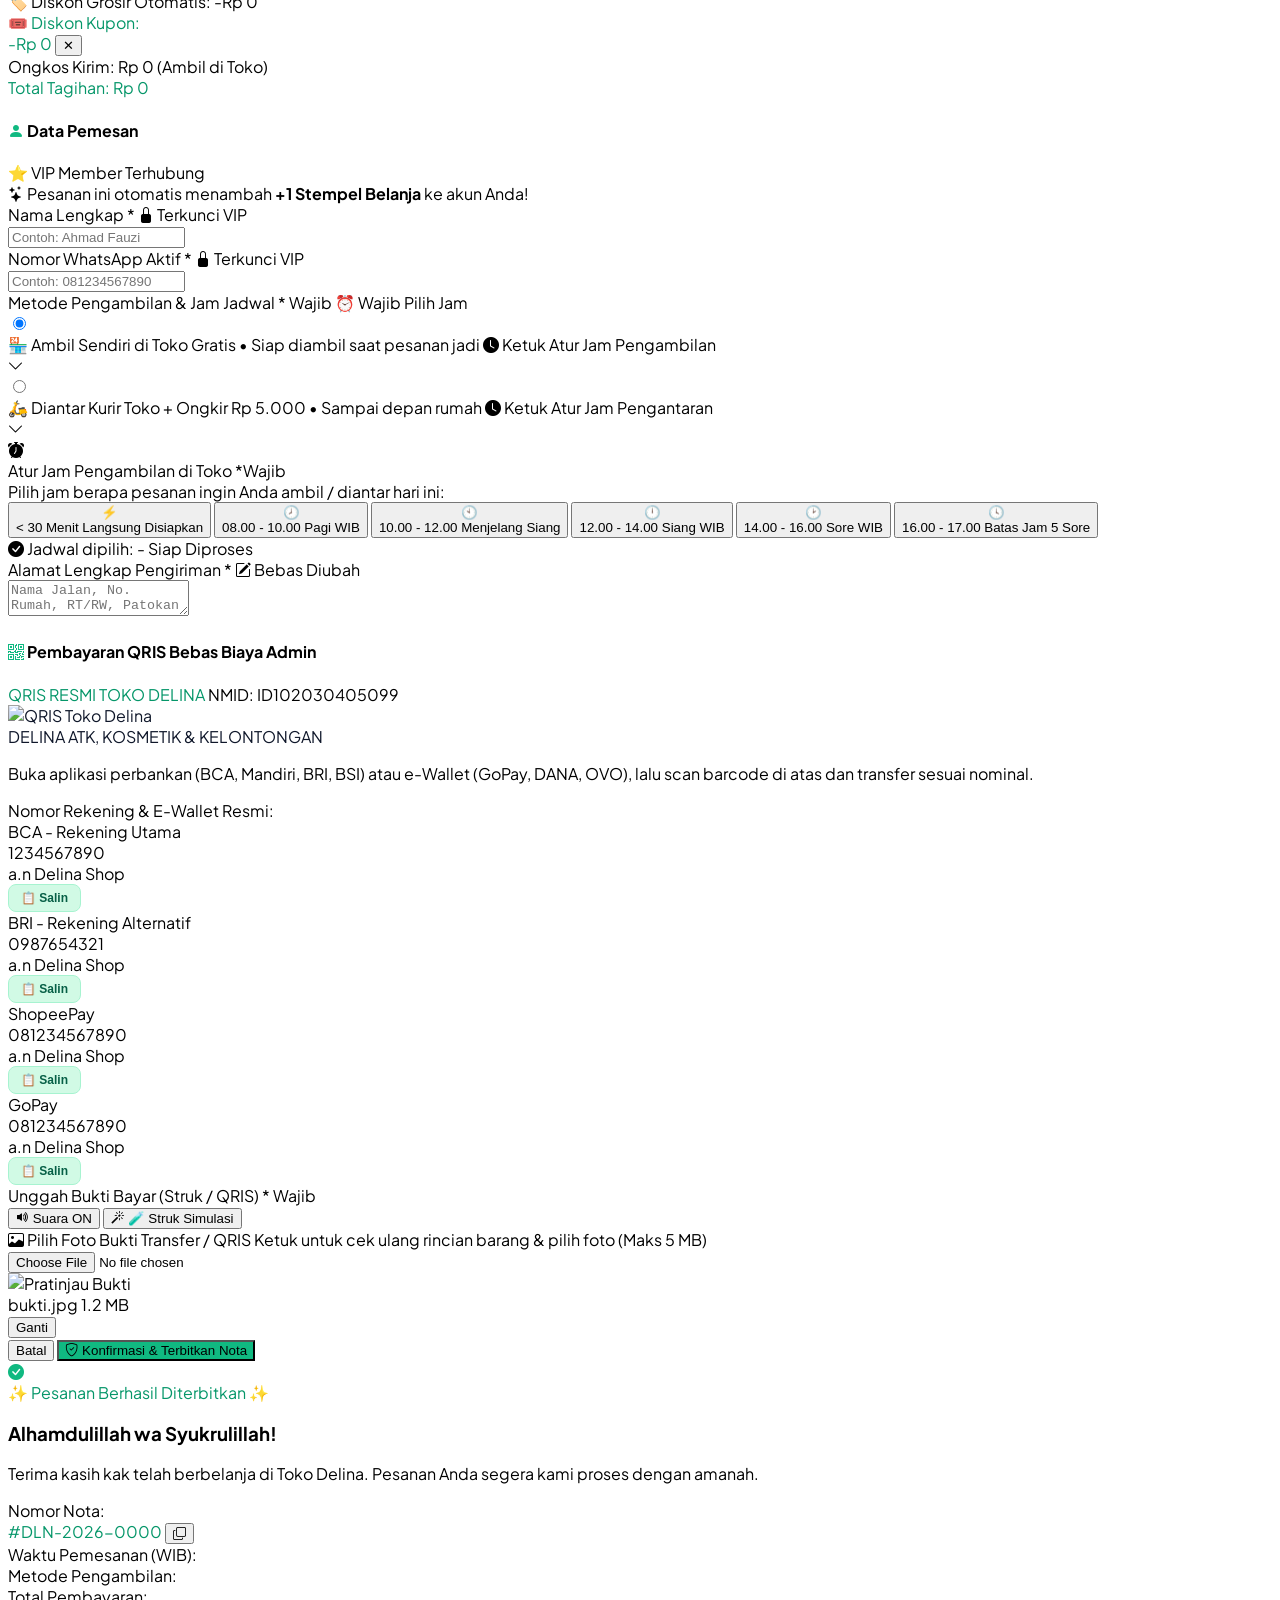
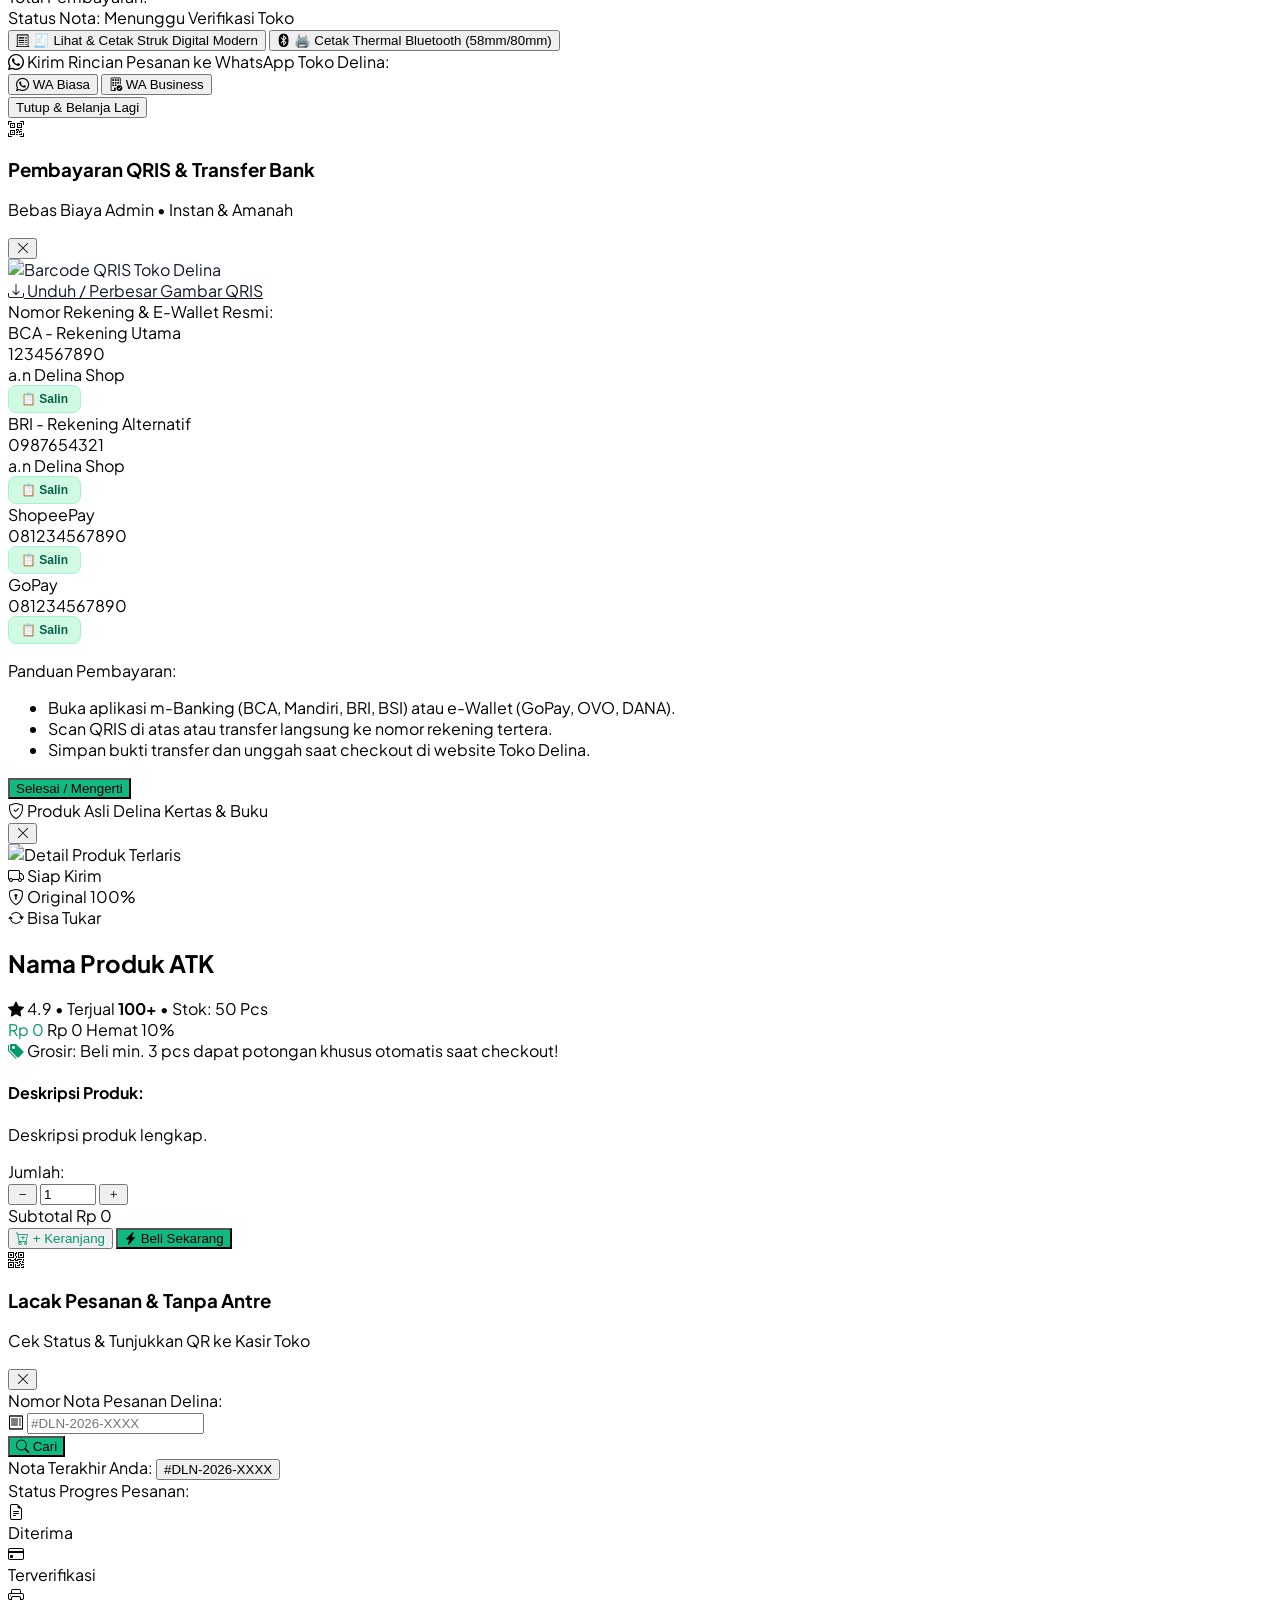
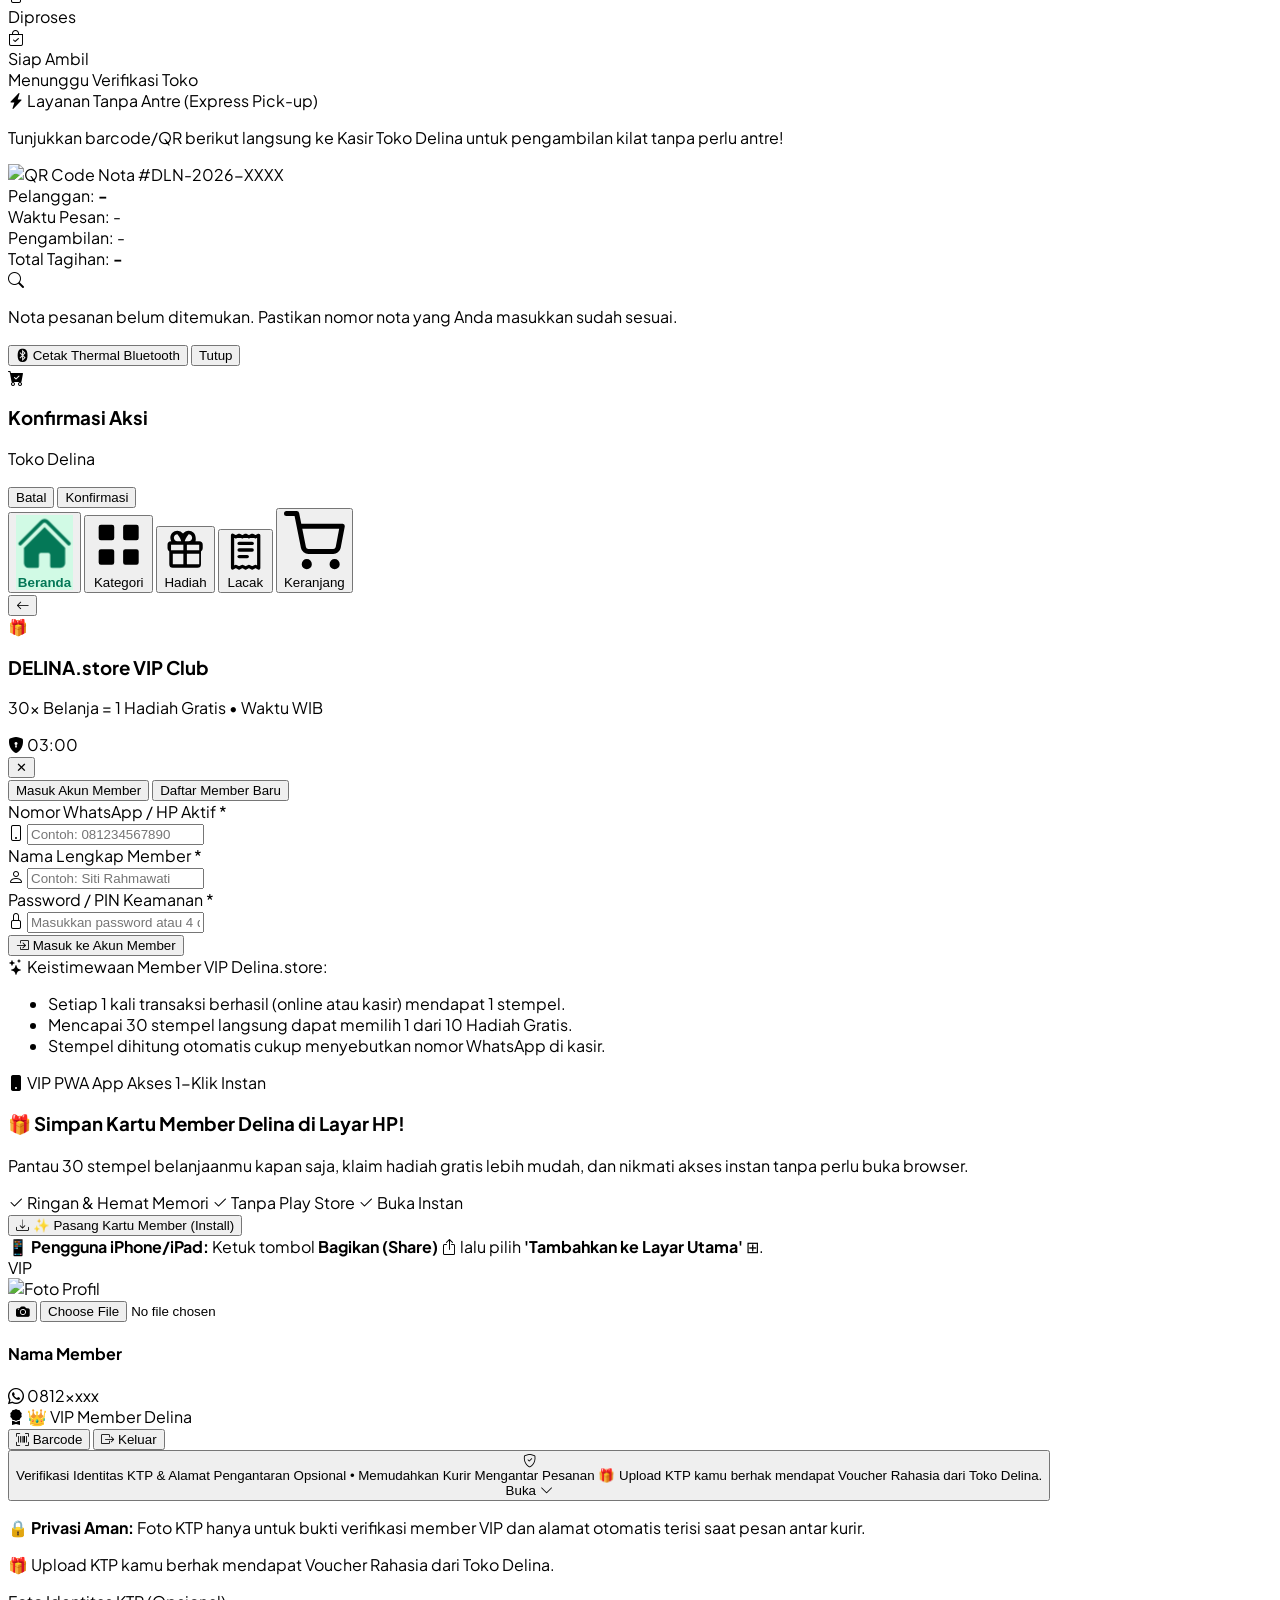
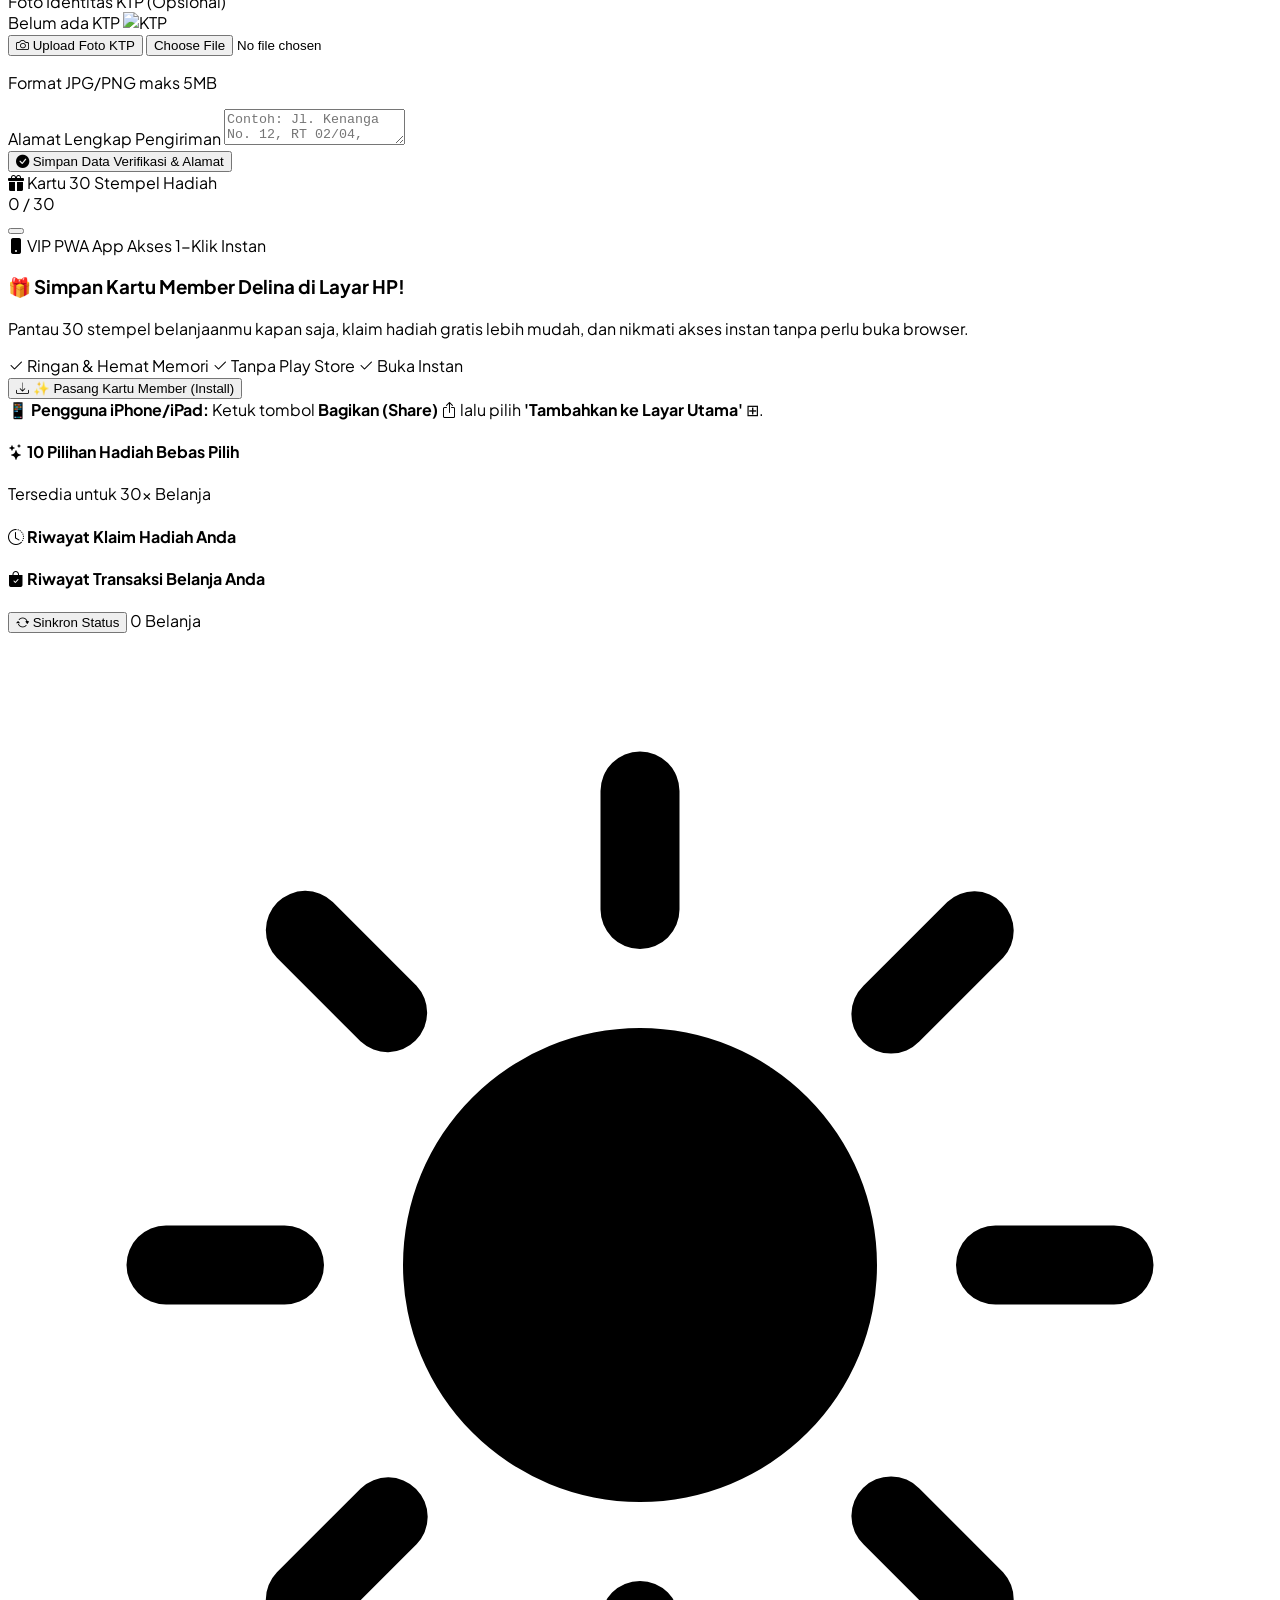
==== commit 21c1a41c: "feat: direct Buy Now to Checkout, +Keranjang to Cart Drawer, Select All, item checkboxes, and bulk/s" ====
--- a/index.html
+++ b/index.html
@@ -25,7 +25,7 @@
   <script>
     if ("serviceWorker" in navigator) {
       window.addEventListener("load", () => {
-        navigator.serviceWorker.register("./sw.js?v=20261106_01", { updateViaCache: "none" })
+        navigator.serviceWorker.register("./sw.js?v=20261106_02", { updateViaCache: "none" })
           .then((reg) => {
             console.log("PWA Service Worker terdaftar:", reg.scope);
             if (reg.update) reg.update();
@@ -104,7 +104,7 @@
   </script>
 
   <!-- Custom CSS -->
-  <link rel="stylesheet" href="./css/custom.css?v=20261106_01" />
+  <link rel="stylesheet" href="./css/custom.css?v=20261106_02" />
 </head>
 
 <body
@@ -852,15 +852,26 @@
   <div id="cartDrawer"
     class="fixed top-0 right-0 h-full w-full max-w-md bg-white z-50 shadow-2xl transform translate-x-full transition-transform duration-300 flex flex-col">
     <!-- Header Drawer -->
-    <div class="p-4 border-b border-gray-100 flex items-center justify-between">
-      <div class="flex items-center gap-2">
-        <i class="bi bi-cart3 text-tokopedia-green text-lg"></i>
-        <h3 class="text-sm font-bold text-gray-800">Keranjang Belanja Delina</h3>
+    <div class="p-4 border-b border-gray-100 flex items-center justify-between bg-white z-10">
+      <div class="flex items-center gap-2.5">
+        <div class="w-9 h-9 rounded-xl bg-emerald-50 text-tokopedia-green flex items-center justify-center shadow-2xs border border-emerald-100">
+          <i class="bi bi-cart3 text-lg"></i>
+        </div>
+        <div>
+          <h3 class="text-sm font-bold text-gray-800 leading-tight">Keranjang Belanja Delina</h3>
+          <p class="text-[10px] text-gray-400 font-medium" id="cartHeaderSubtext">Pilih barang yang ingin Anda beli</p>
+        </div>
       </div>
       <button onclick="toggleCartDrawer(false)"
-        class="w-8 h-8 rounded-lg bg-gray-100 text-gray-500 hover:text-gray-800 flex items-center justify-center text-sm">
+        class="w-8 h-8 rounded-xl bg-gray-100 text-gray-500 hover:text-gray-800 hover:bg-gray-200 flex items-center justify-center text-sm transition-colors cursor-pointer"
+        aria-label="Tutup Keranjang">
         <i class="bi bi-x-lg"></i>
       </button>
+    </div>
+
+    <!-- Subheader: Bilah Pilih Semua & Hapus Terpilih (Sticky di Bawah Header) -->
+    <div id="cartSelectAllBar" class="px-4 py-2.5 bg-slate-50 border-b border-gray-100 flex items-center justify-between text-xs z-10 select-none">
+      <!-- Diisi secara dinamis oleh renderCartDrawer -->
     </div>
 
     <!-- Daftar Barang di Keranjang -->
@@ -869,16 +880,46 @@
     </div>
 
     <!-- Bagian Bawah: Total & Tombol Checkout -->
-    <div class="p-4 border-t border-gray-100 bg-gray-50 space-y-3">
+    <div class="p-4 border-t border-gray-100 bg-gray-50/95 backdrop-blur-xs space-y-3 z-10 shadow-lg">
       <div class="flex items-center justify-between">
-        <span class="text-xs text-gray-500">Total Belanja:</span>
-        <span id="cartTotalPrice" class="text-base font-extrabold text-delina-emerald">Rp 0</span>
-      </div>
-      <button onclick="goToCheckout()"
-        class="w-full py-3 rounded-xl bg-tokopedia-green hover:bg-emerald-600 active:scale-95 text-white font-bold text-sm shadow-md transition-all flex items-center justify-center gap-2">
-        <span>Lanjut ke Pembayaran & Nota</span>
-        <i class="bi bi-arrow-right"></i>
+        <div>
+          <span class="text-[11px] text-gray-500 block font-medium" id="cartSelectedSummaryLabel">Total Belanja (0 produk):</span>
+          <span id="cartTotalPrice" class="text-lg font-black text-delina-emerald">Rp 0</span>
+        </div>
+        <div id="cartGrosirAppliedBadge" class="hidden text-[10px] font-bold text-amber-800 bg-amber-100 border border-amber-200 px-2 py-0.5 rounded-full flex items-center gap-1">
+          <i class="bi bi-tags-fill text-amber-600"></i> Diskon Grosir Aktif
+        </div>
+      </div>
+      <button id="cartCheckoutBtn" onclick="goToCheckout()"
+        class="w-full py-3 rounded-xl bg-tokopedia-green hover:bg-emerald-600 active:scale-95 text-white font-extrabold text-sm shadow-md transition-all flex items-center justify-center gap-2 cursor-pointer">
+        <span id="cartCheckoutBtnText">Lanjut ke Pembayaran & Nota</span>
+        <i class="bi bi-arrow-right font-bold"></i>
       </button>
+    </div>
+  </div>
+
+  <!-- Modal Konfirmasi Hapus Keranjang Delina -->
+  <div id="cartDeleteConfirmModal" onclick="if(event.target === this) closeCartDeleteModal()"
+    class="fixed inset-0 z-[120] bg-black/60 backdrop-blur-xs hidden flex items-center justify-center p-4 animate-fadeIn">
+    <div onclick="event.stopPropagation()"
+      class="bg-white rounded-3xl max-w-xs w-full p-5 shadow-2xl border border-emerald-100 text-center space-y-3 transform transition-transform">
+      <div class="w-12 h-12 rounded-2xl bg-rose-50 text-rose-600 flex items-center justify-center text-xl mx-auto shadow-inner border border-rose-100">
+        <i class="bi bi-trash3-fill"></i>
+      </div>
+      <div>
+        <h3 class="text-sm font-black text-gray-800" id="cartDeleteModalTitle">Hapus Barang?</h3>
+        <p class="text-xs text-gray-500 leading-relaxed mt-1" id="cartDeleteModalMsg">Barang ini akan dihapus dari keranjang belanja Anda.</p>
+      </div>
+      <div class="grid grid-cols-2 gap-2 pt-2">
+        <button type="button" onclick="closeCartDeleteModal()"
+          class="py-2.5 px-3 rounded-xl bg-gray-100 hover:bg-gray-200 text-gray-700 font-bold text-xs transition-all active:scale-95 cursor-pointer">
+          Batal
+        </button>
+        <button type="button" id="cartDeleteConfirmActionBtn"
+          class="py-2.5 px-3 rounded-xl bg-rose-600 hover:bg-rose-700 text-white font-bold text-xs shadow-md transition-all active:scale-95 cursor-pointer">
+          Ya, Hapus
+        </button>
+      </div>
     </div>
   </div>
 
@@ -3313,9 +3354,9 @@
   </div>
 
   <!-- Berkas Konfigurasi, Modul Printer Bluetooth & Logika Utama (Versi Terbaru) -->
-  <script src="./js/config.js?v=20261106_01"></script>
-  <script src="./js/printer.js?v=20261106_01"></script>
-  <script src="./js/app.js?v=20261106_01"></script>
+  <script src="./js/config.js?v=20261106_02"></script>
+  <script src="./js/printer.js?v=20261106_02"></script>
+  <script src="./js/app.js?v=20261106_02"></script>
 
 </body>
 
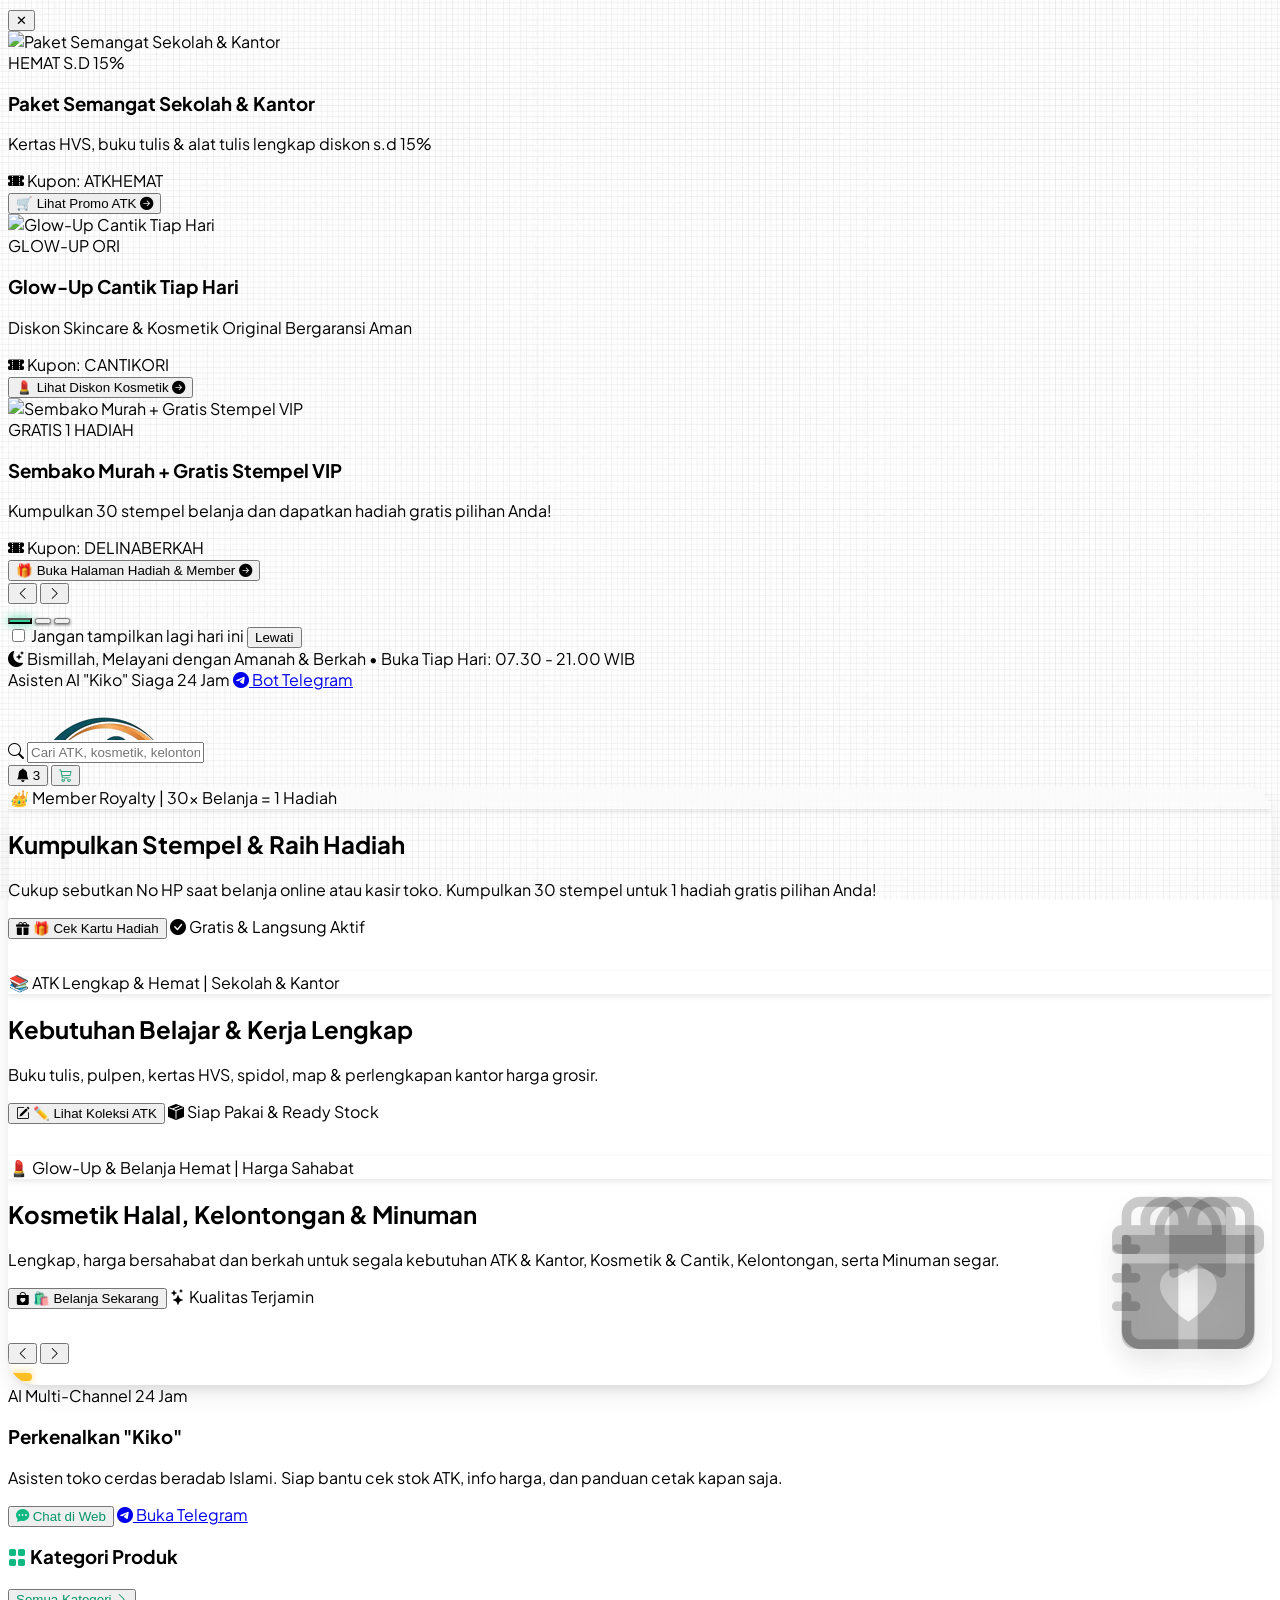
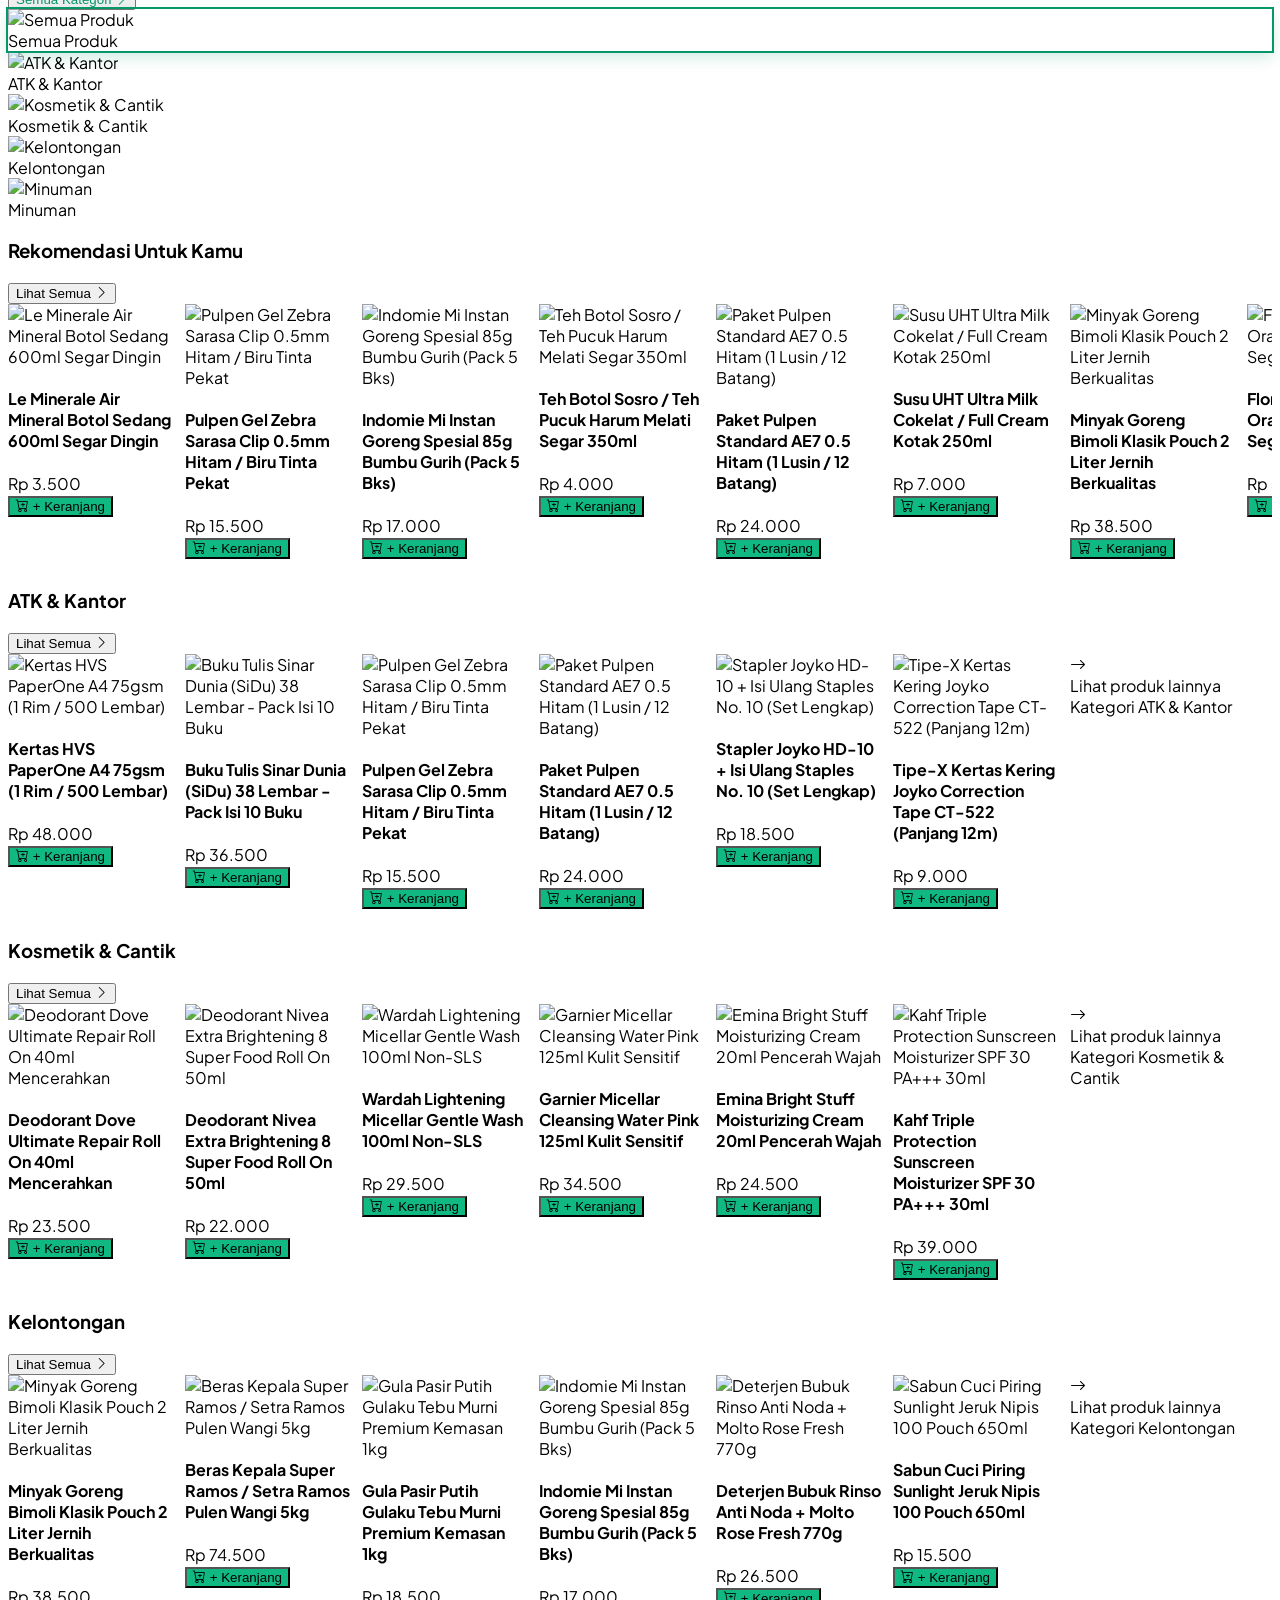
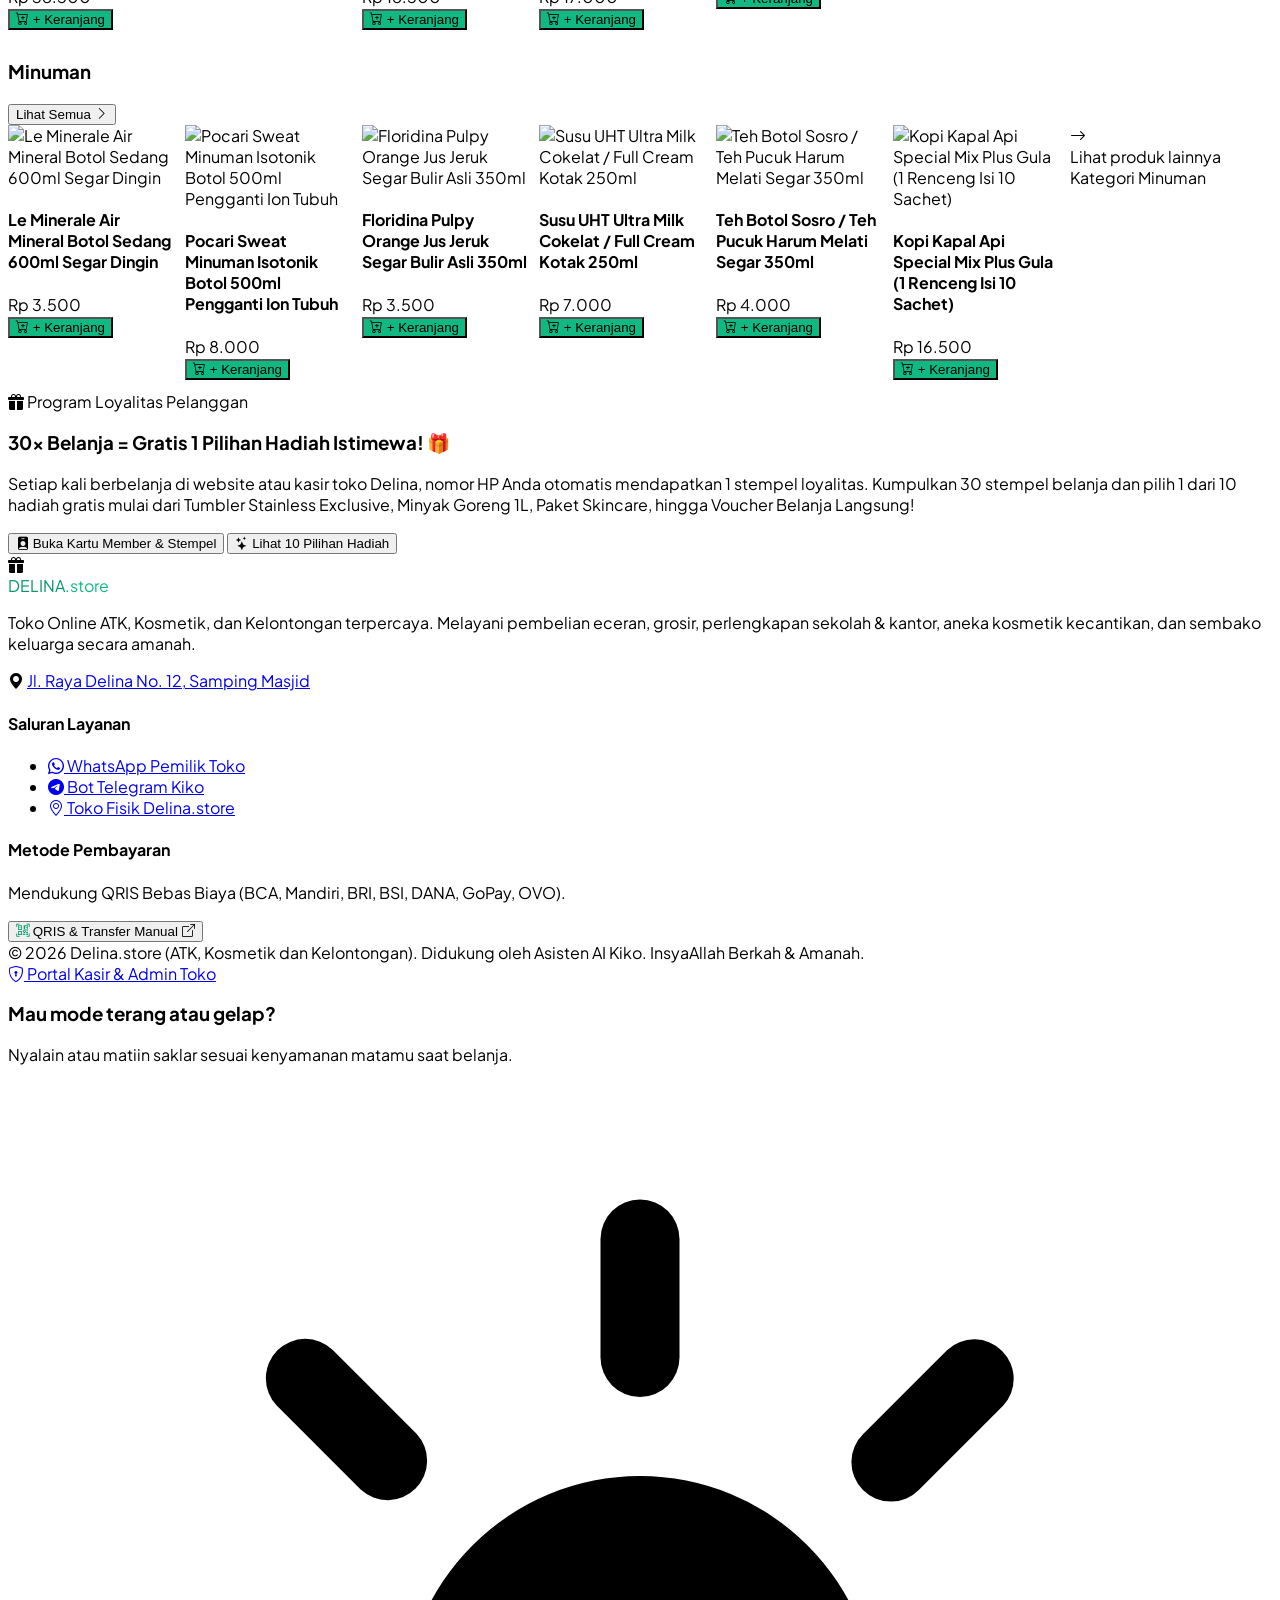
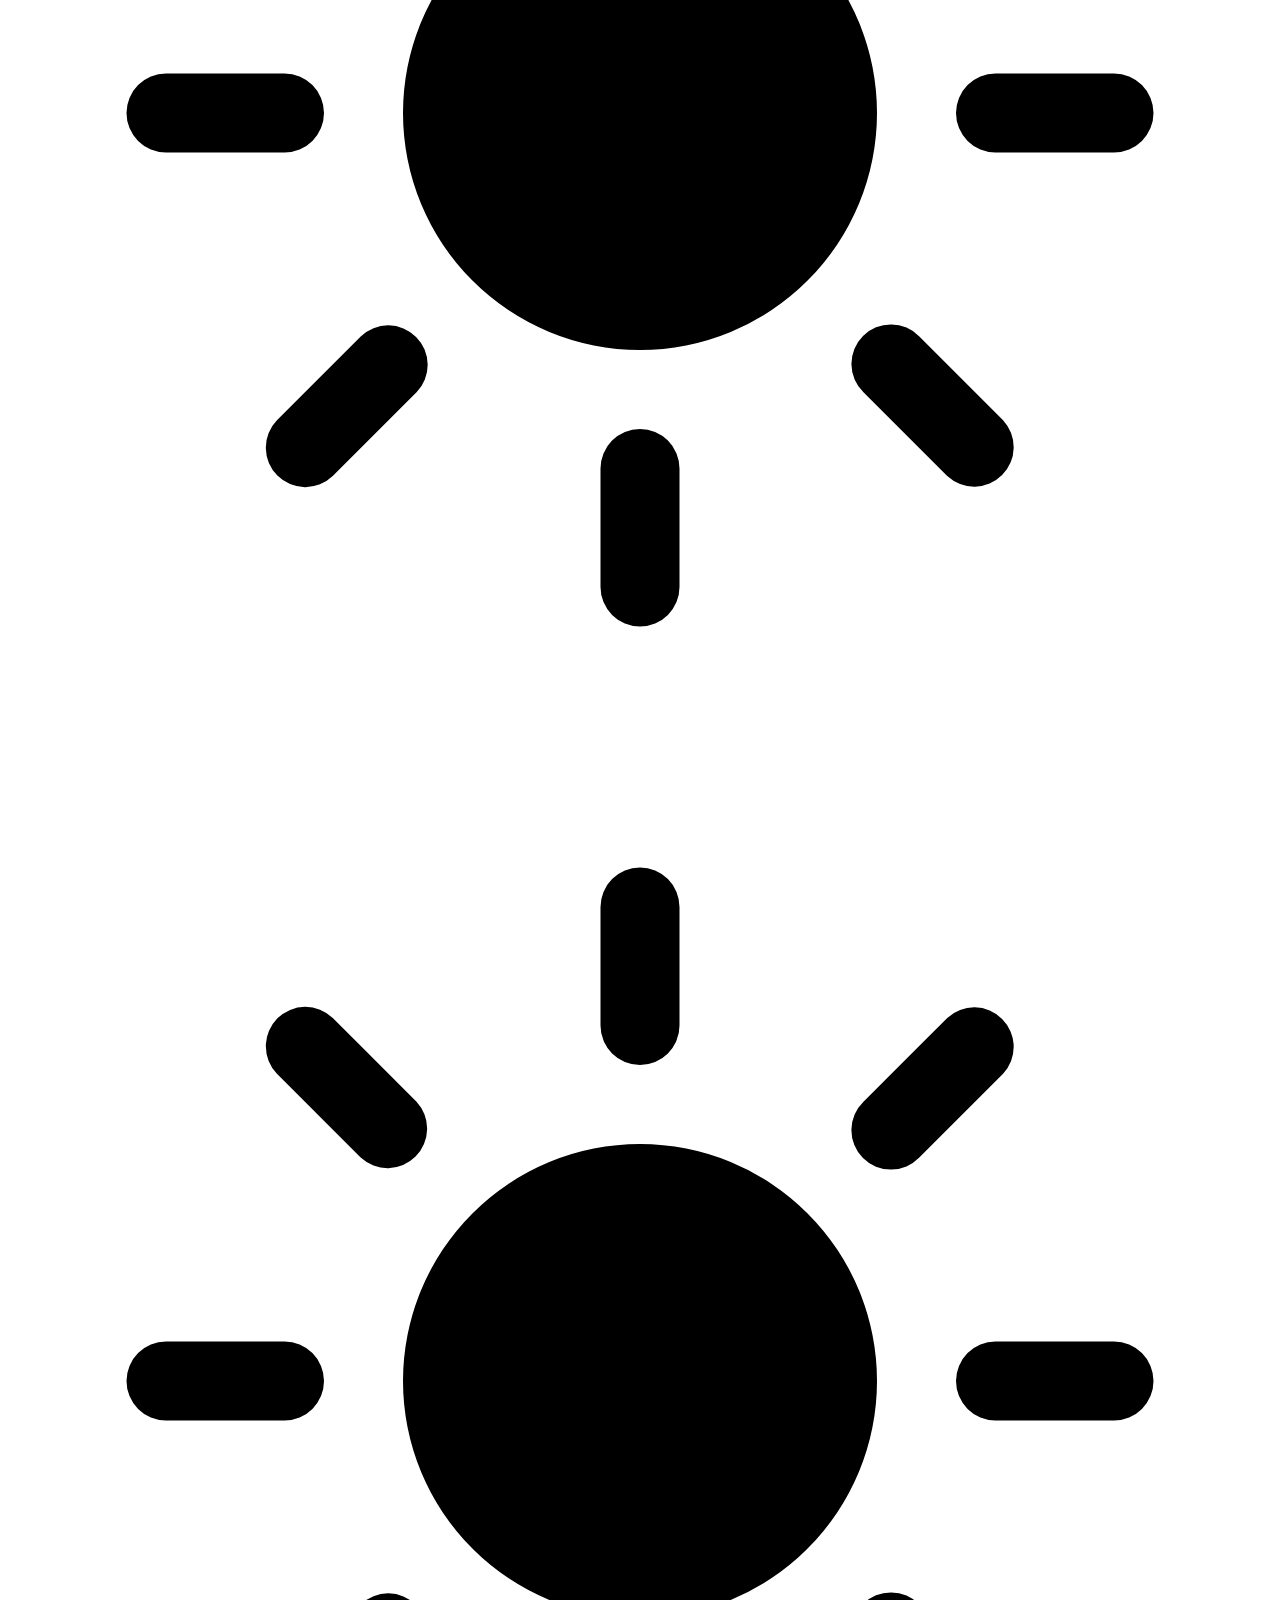
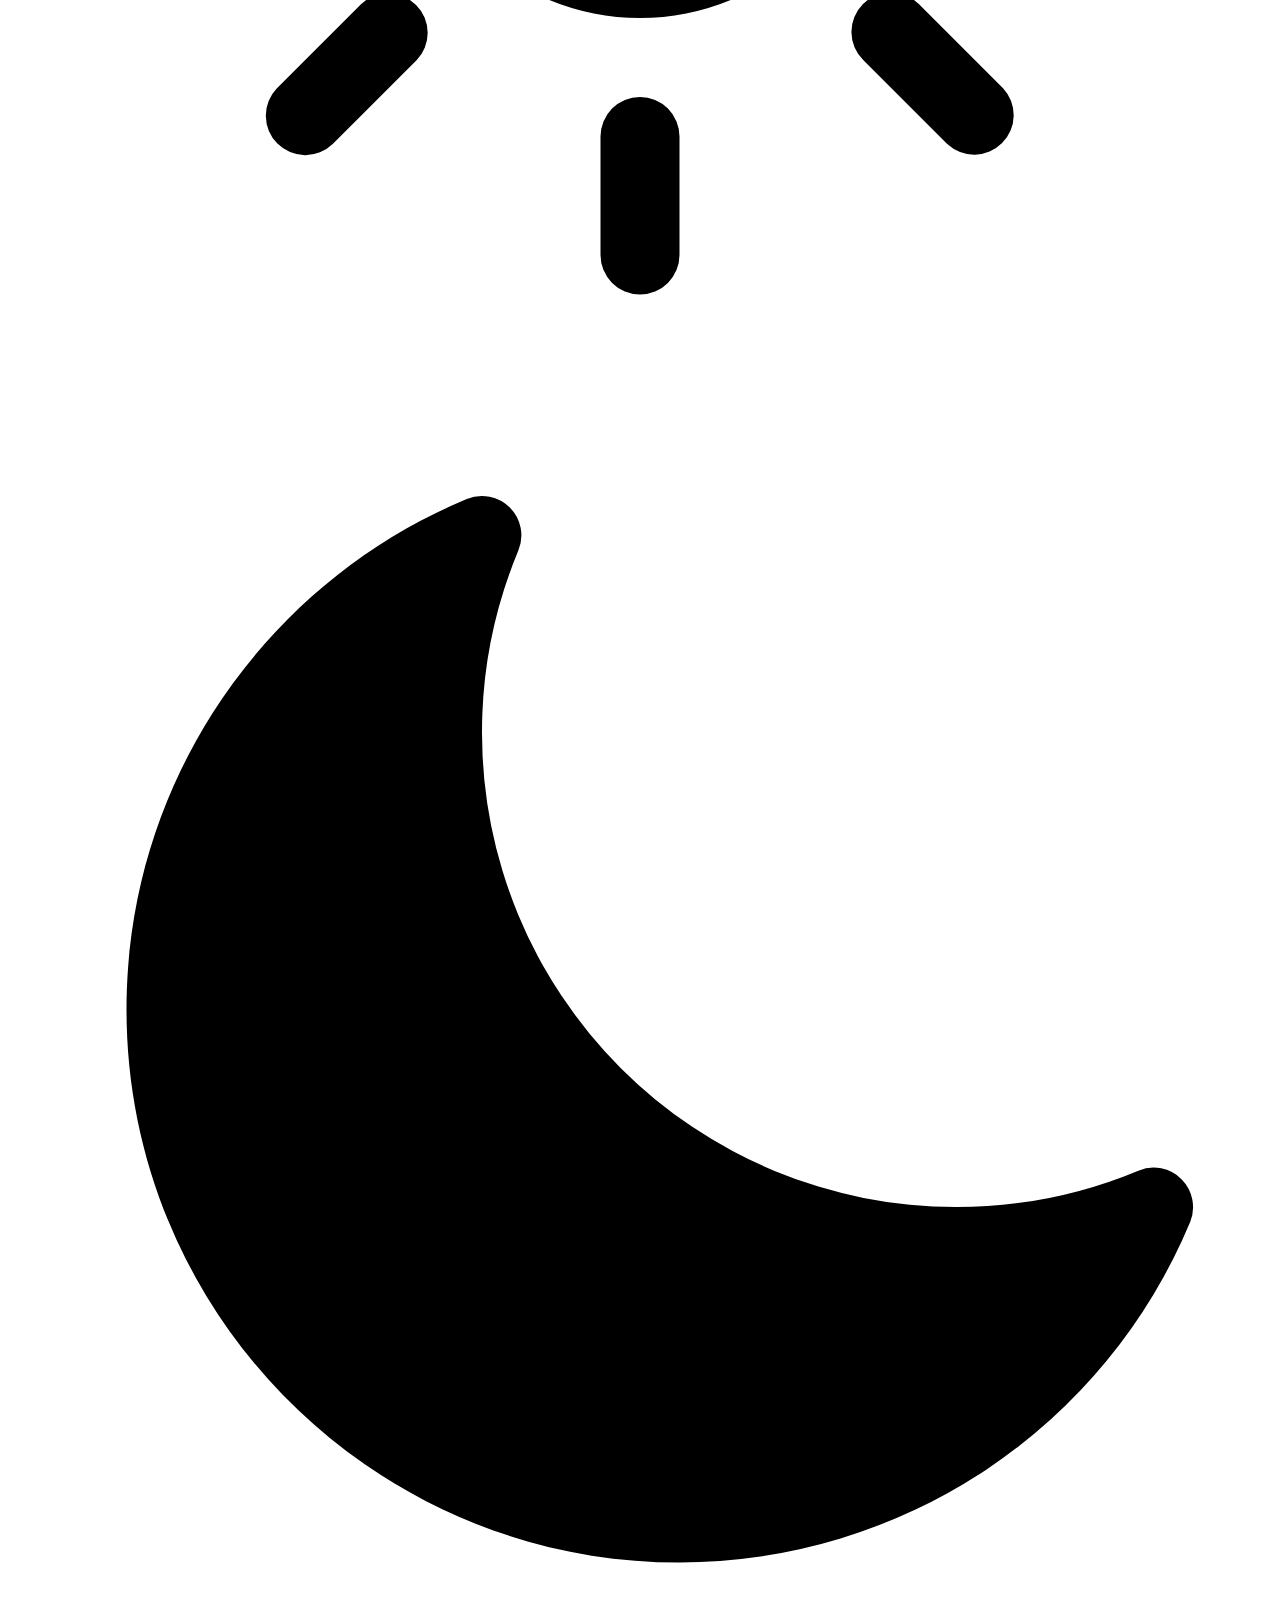
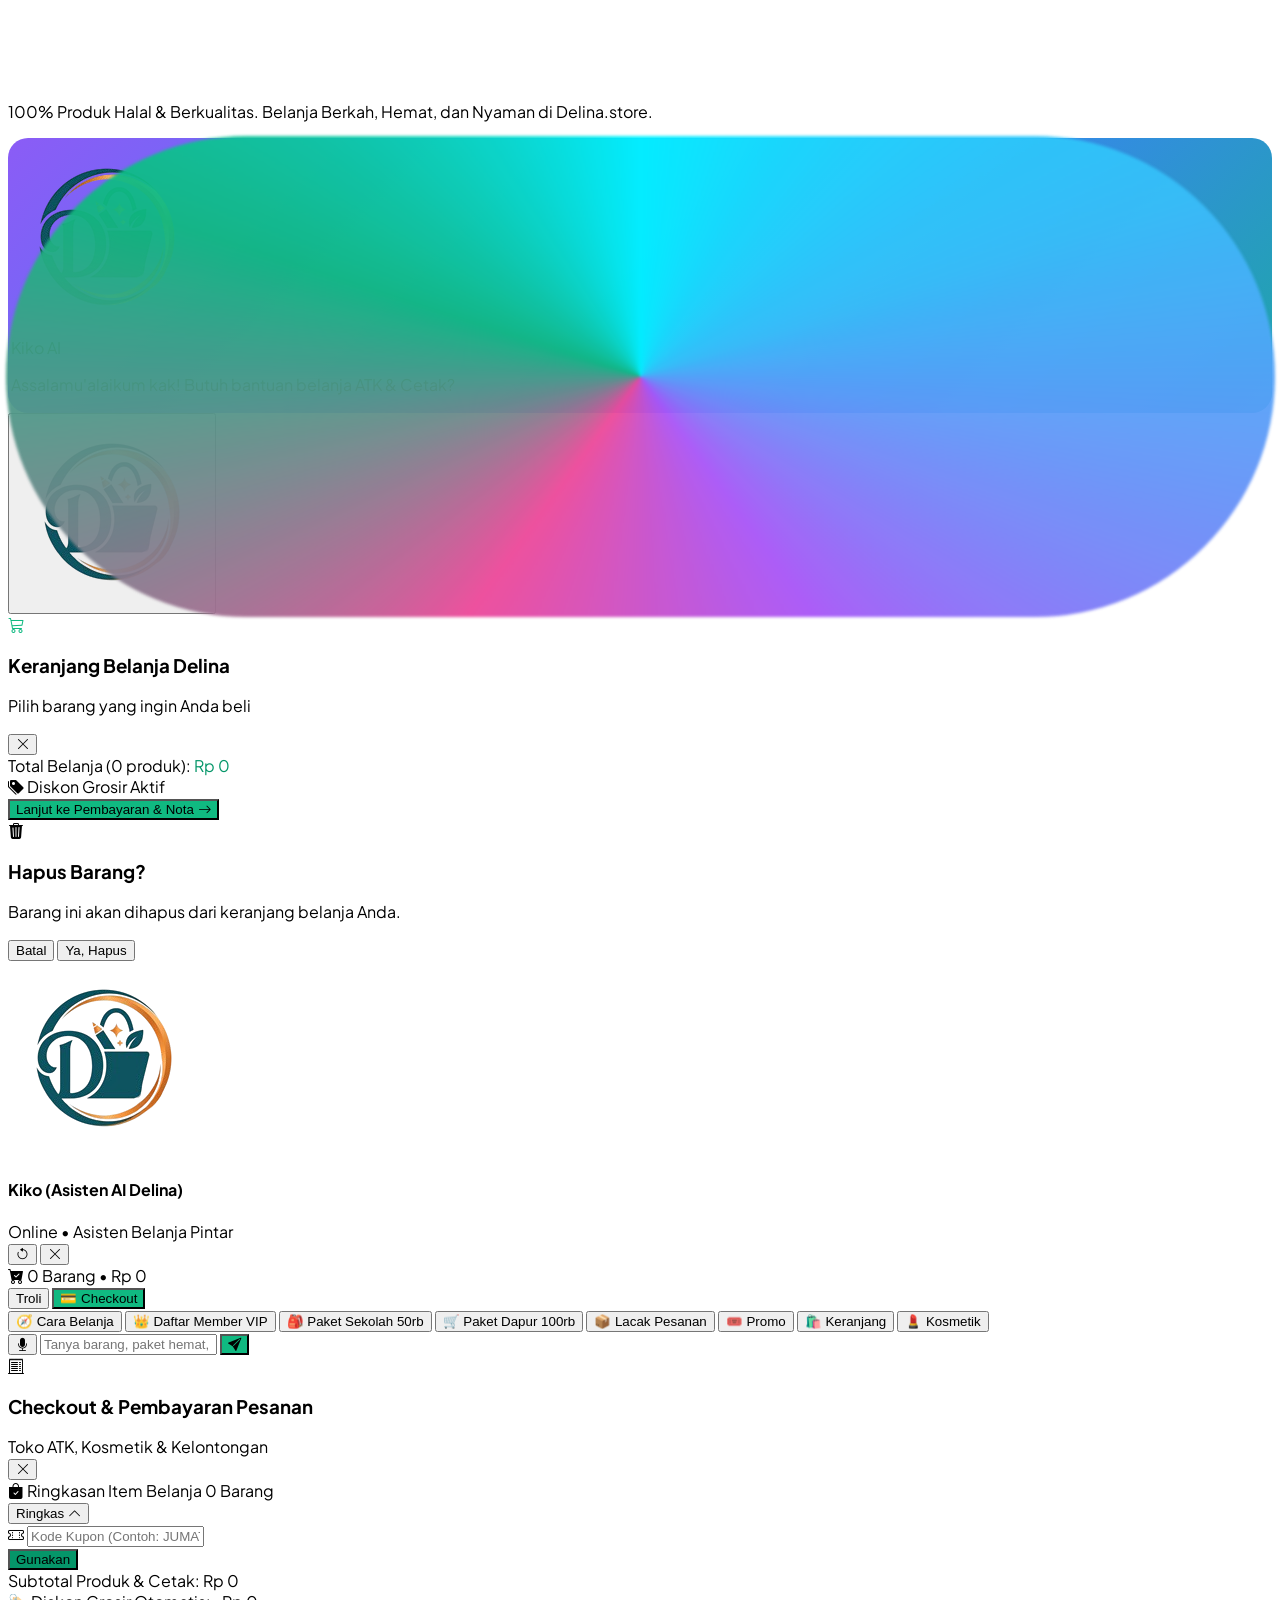
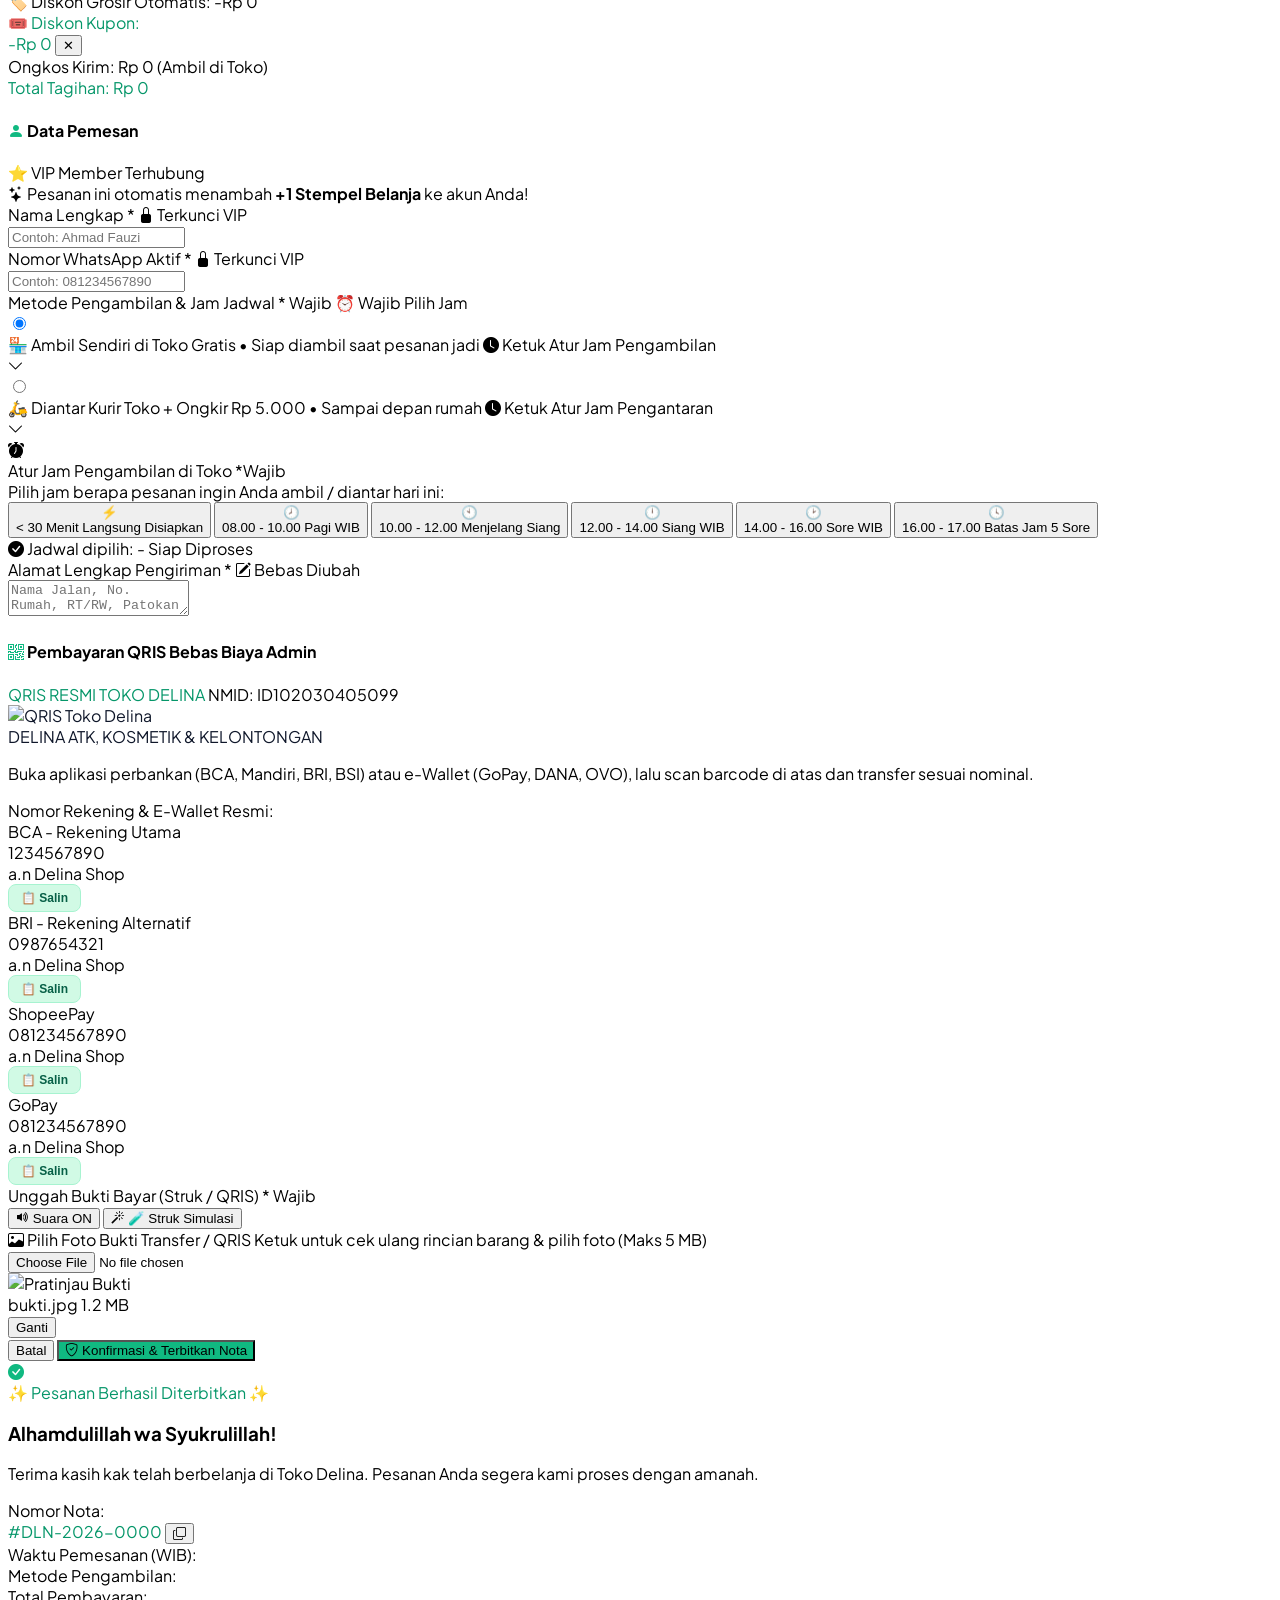
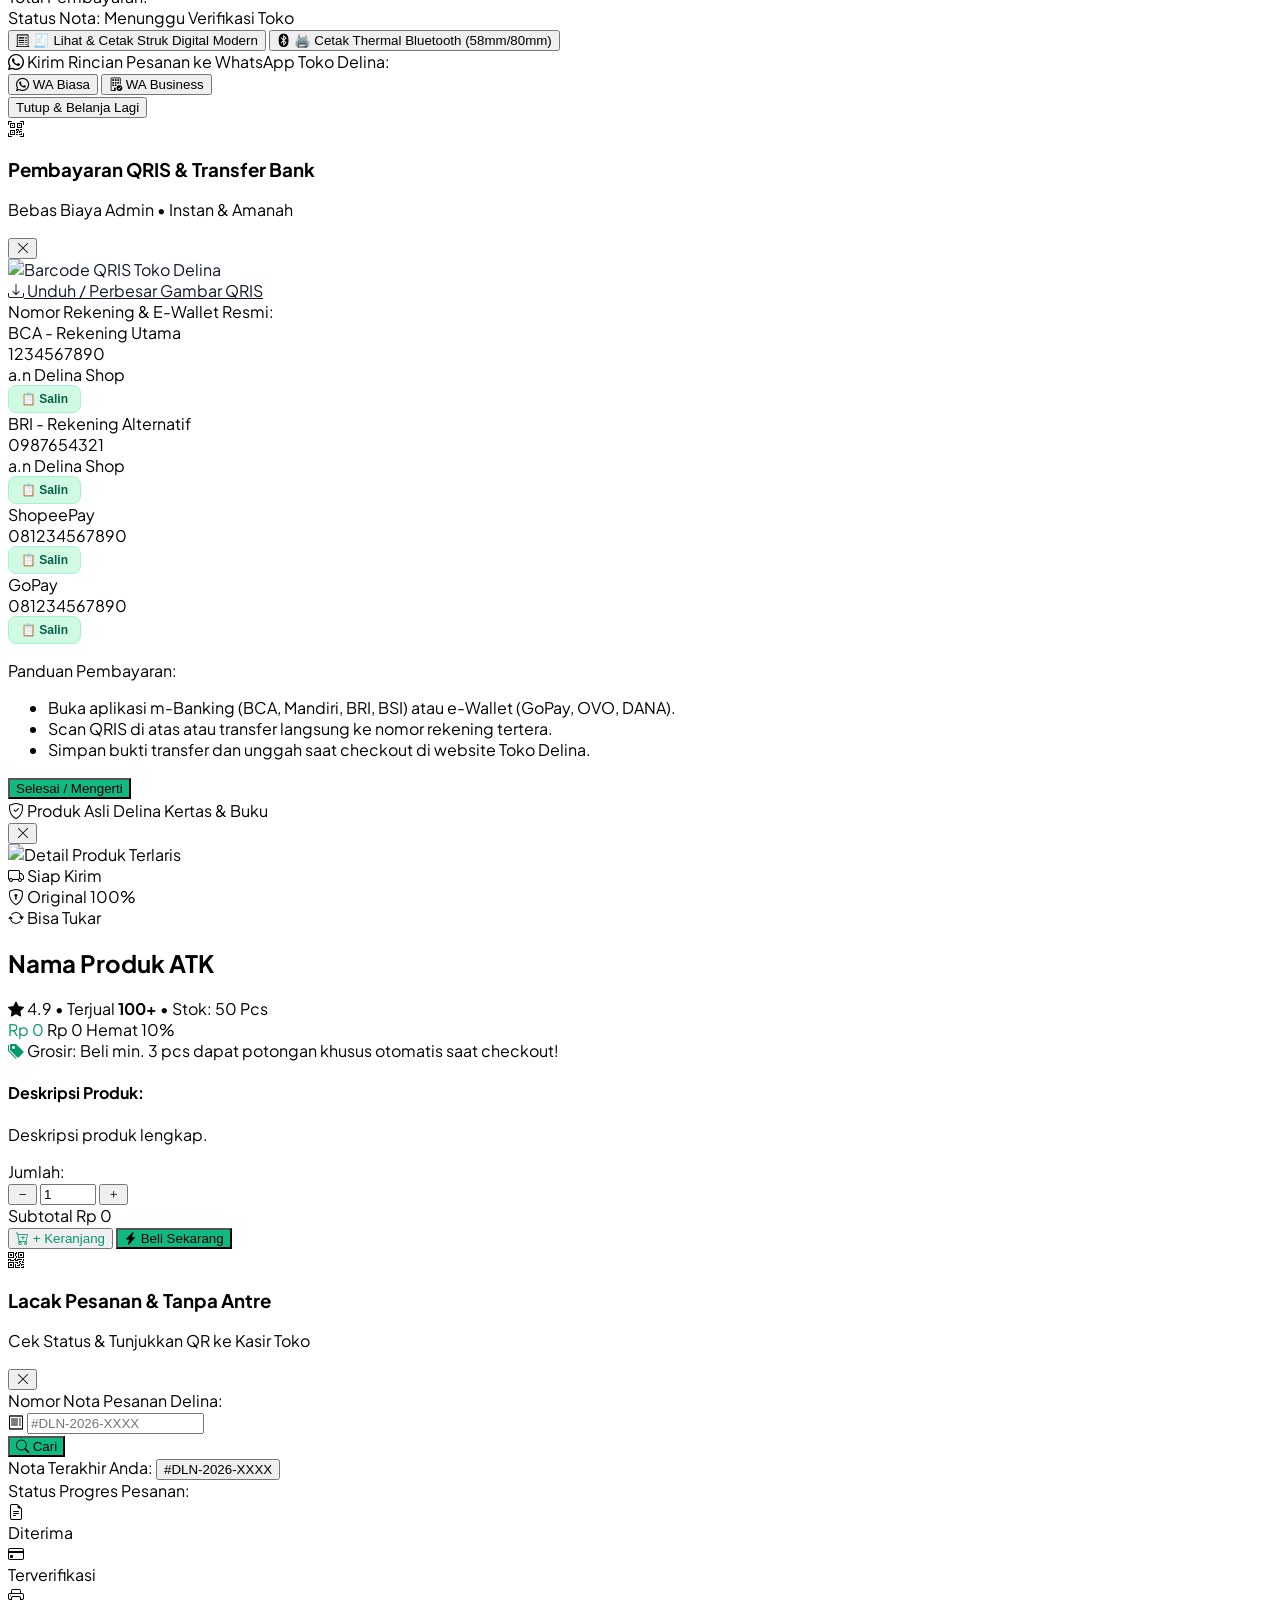
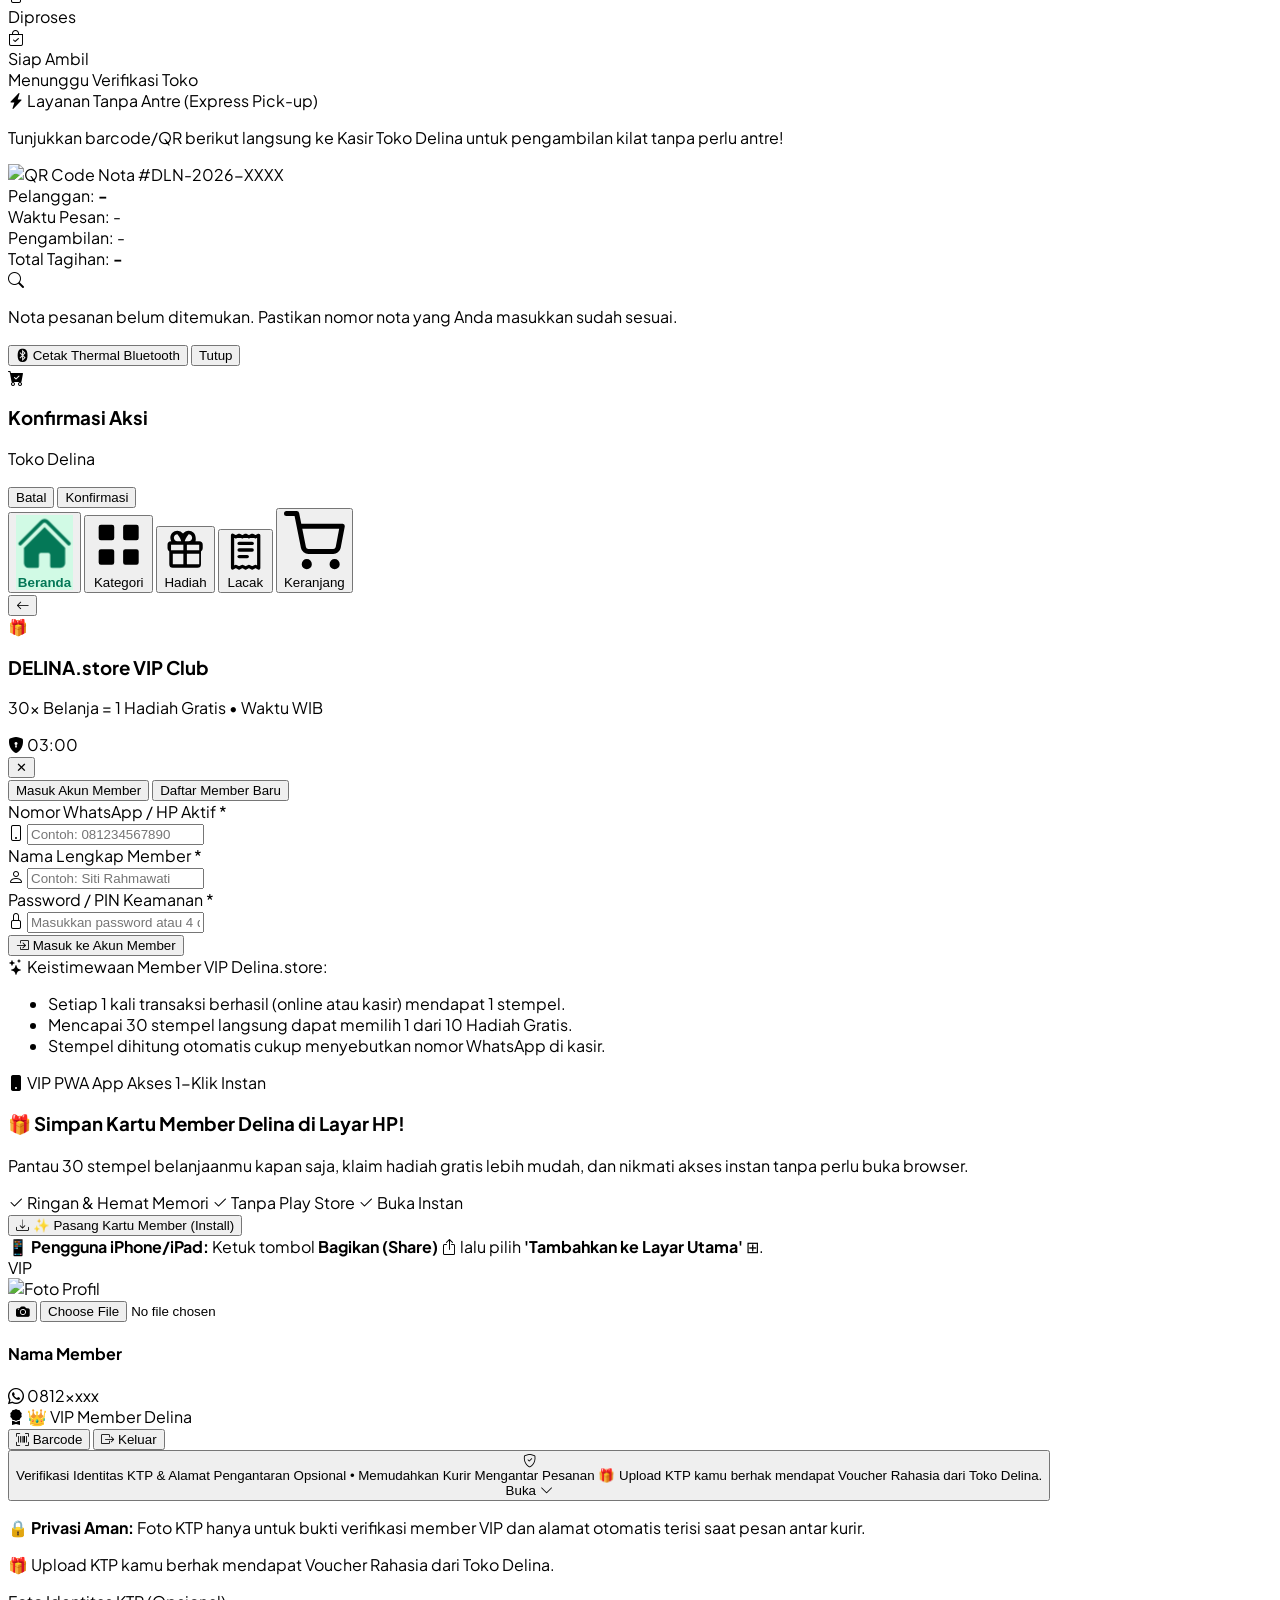
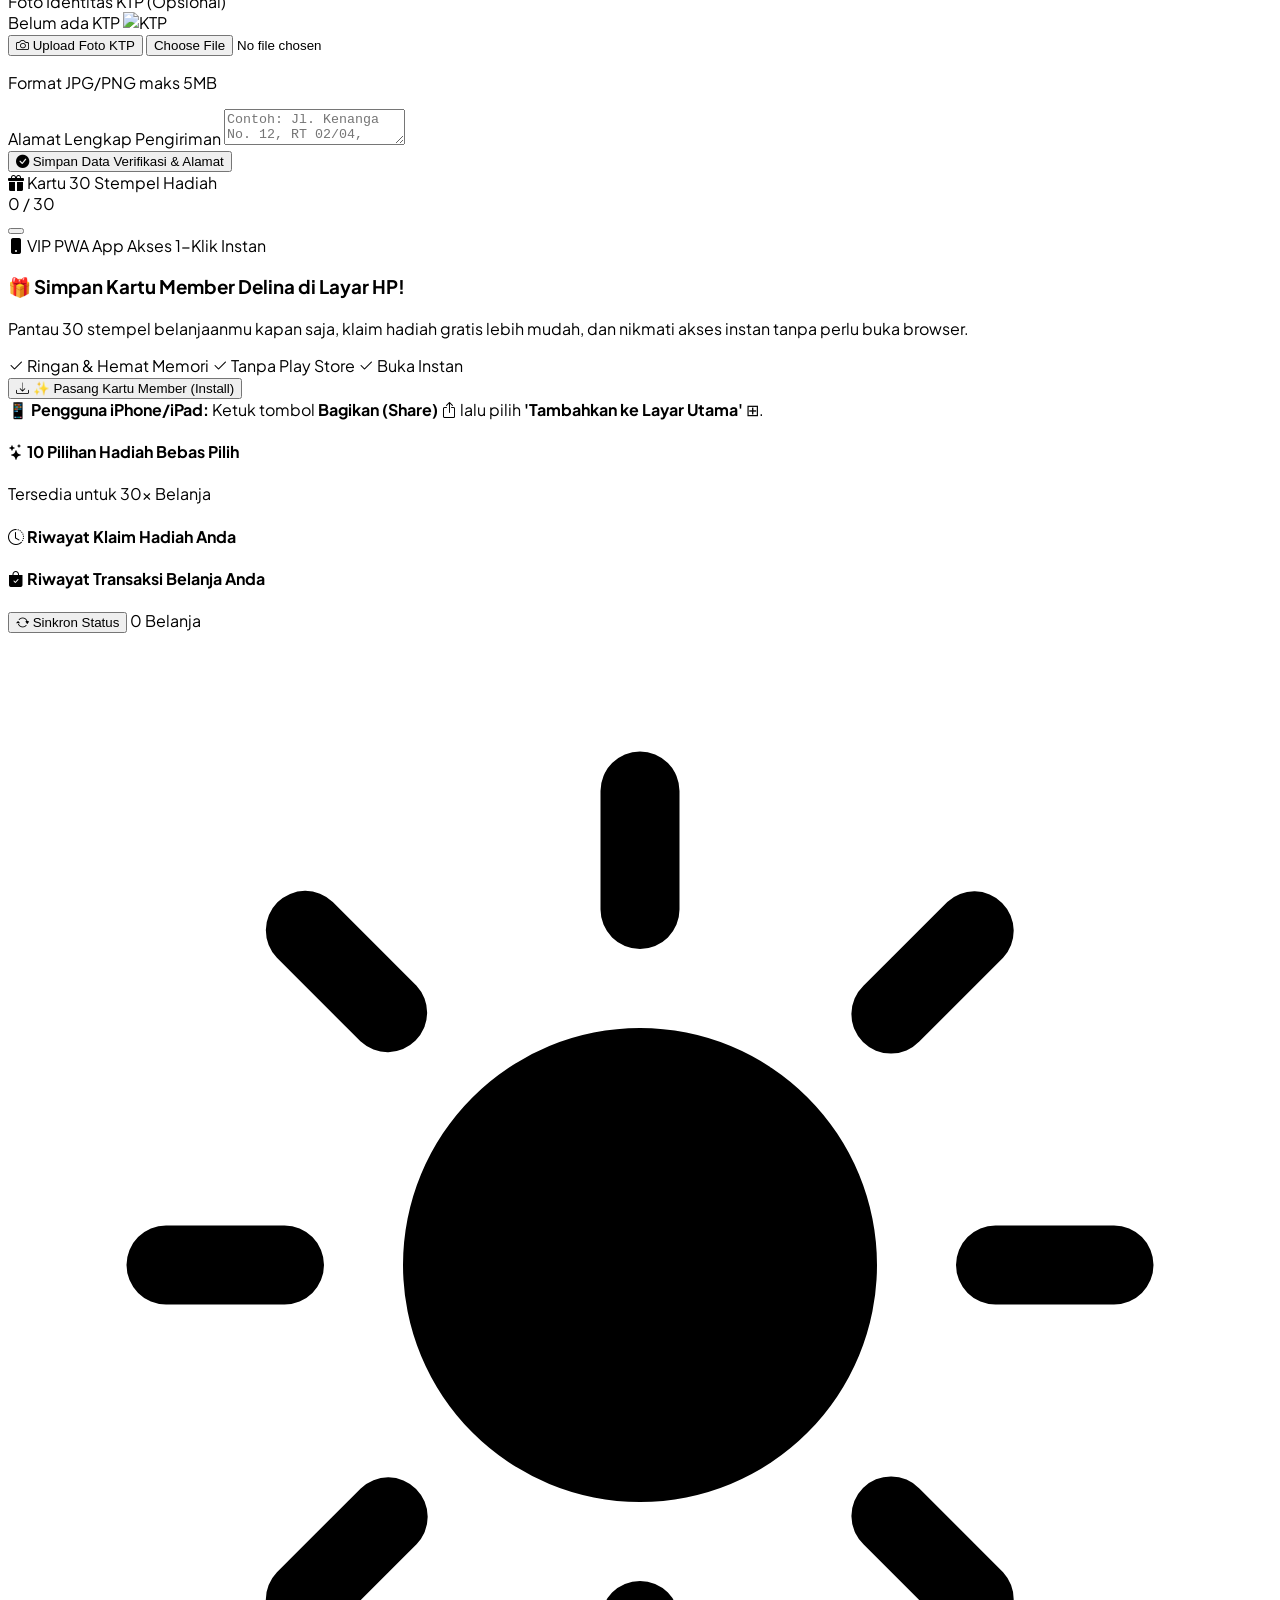
==== commit 72ef75a3: "fix: resolve modal transition conflict for +Keranjang and Beli Sekarang buttons in product detail mo" ====
--- a/index.html
+++ b/index.html
@@ -25,7 +25,7 @@
   <script>
     if ("serviceWorker" in navigator) {
       window.addEventListener("load", () => {
-        navigator.serviceWorker.register("./sw.js?v=20261106_02", { updateViaCache: "none" })
+        navigator.serviceWorker.register("./sw.js?v=20261106_03", { updateViaCache: "none" })
           .then((reg) => {
             console.log("PWA Service Worker terdaftar:", reg.scope);
             if (reg.update) reg.update();
@@ -104,7 +104,7 @@
   </script>
 
   <!-- Custom CSS -->
-  <link rel="stylesheet" href="./css/custom.css?v=20261106_02" />
+  <link rel="stylesheet" href="./css/custom.css?v=20261106_03" />
 </head>
 
 <body
@@ -847,10 +847,10 @@
 
   <!-- ================= LACI KERANJANG BELANJA (OFF-CANVAS DRAWER) ================= -->
   <div id="cartOverlay" onclick="toggleCartDrawer(false)"
-    class="fixed inset-0 bg-black/40 backdrop-blur-xs z-50 hidden transition-opacity"></div>
+    class="fixed inset-0 bg-black/50 backdrop-blur-xs z-[70] hidden transition-opacity"></div>
 
   <div id="cartDrawer"
-    class="fixed top-0 right-0 h-full w-full max-w-md bg-white z-50 shadow-2xl transform translate-x-full transition-transform duration-300 flex flex-col">
+    class="fixed top-0 right-0 h-full w-full max-w-md bg-white z-[75] shadow-2xl transform translate-x-full transition-transform duration-300 flex flex-col">
     <!-- Header Drawer -->
     <div class="p-4 border-b border-gray-100 flex items-center justify-between bg-white z-10">
       <div class="flex items-center gap-2.5">
@@ -1037,7 +1037,7 @@
 
   <!-- ================= MODAL CHECKOUT & PEMBAYARAN QRIS (FASE 2) ================= -->
   <div id="checkoutModal" onclick="if(event.target === this) closeCheckoutModal()"
-    class="fixed inset-0 bg-black/50 backdrop-blur-xs z-50 hidden flex items-center justify-center p-3 sm:p-4">
+    class="fixed inset-0 bg-black/60 backdrop-blur-xs z-[80] hidden flex items-center justify-center p-3 sm:p-4">
     <div onclick="event.stopPropagation()"
       class="bg-white w-full max-w-xl rounded-2xl shadow-2xl overflow-hidden border border-gray-100 flex flex-col max-h-[92vh] animate-fadeIn">
 
@@ -1768,7 +1768,7 @@
 
   <!-- ================= MODAL DETAIL PRODUK GAYA TOKOPEDIA ================= -->
   <div id="productDetailModal" onclick="if(event.target === this) closeProductDetailModal()"
-    class="fixed inset-0 bg-black/60 backdrop-blur-xs z-50 hidden flex items-center justify-center p-3 sm:p-4 animate-fadeIn">
+    class="fixed inset-0 bg-black/60 backdrop-blur-xs z-[60] hidden flex items-center justify-center p-3 sm:p-4 animate-fadeIn">
     <div
       class="bg-white w-full max-w-3xl rounded-3xl shadow-2xl overflow-hidden border border-emerald-100 flex flex-col max-h-[92vh]">
       <!-- Header Modal -->
@@ -1898,12 +1898,12 @@
             <!-- Tombol Beli / Keranjang -->
             <div class="grid grid-cols-2 gap-2.5">
               <button type="button" onclick="detailAddToCart()"
-                class="py-2.5 px-3 rounded-xl bg-emerald-50 hover:bg-emerald-100 border border-emerald-300 text-delina-emerald font-extrabold text-xs transition-all active:scale-95 flex items-center justify-center gap-1.5">
+                class="py-2.5 px-3 rounded-xl bg-emerald-50 hover:bg-emerald-100 border border-emerald-300 text-delina-emerald font-extrabold text-xs transition-all active:scale-95 flex items-center justify-center gap-1.5 cursor-pointer">
                 <i class="bi bi-cart-plus text-base"></i>
                 <span>+ Keranjang</span>
               </button>
               <button type="button" onclick="detailBuyNow()"
-                class="py-2.5 px-3 rounded-xl bg-tokopedia-green hover:bg-emerald-600 text-white font-extrabold text-xs shadow-md shadow-emerald-200 transition-all active:scale-95 flex items-center justify-center gap-1.5">
+                class="py-2.5 px-3 rounded-xl bg-tokopedia-green hover:bg-emerald-600 text-white font-extrabold text-xs shadow-md shadow-emerald-200 transition-all active:scale-95 flex items-center justify-center gap-1.5 cursor-pointer">
                 <i class="bi bi-lightning-charge-fill"></i>
                 <span>Beli Sekarang</span>
               </button>
@@ -3354,9 +3354,9 @@
   </div>
 
   <!-- Berkas Konfigurasi, Modul Printer Bluetooth & Logika Utama (Versi Terbaru) -->
-  <script src="./js/config.js?v=20261106_02"></script>
-  <script src="./js/printer.js?v=20261106_02"></script>
-  <script src="./js/app.js?v=20261106_02"></script>
+  <script src="./js/config.js?v=20261106_03"></script>
+  <script src="./js/printer.js?v=20261106_03"></script>
+  <script src="./js/app.js?v=20261106_03"></script>
 
 </body>
 
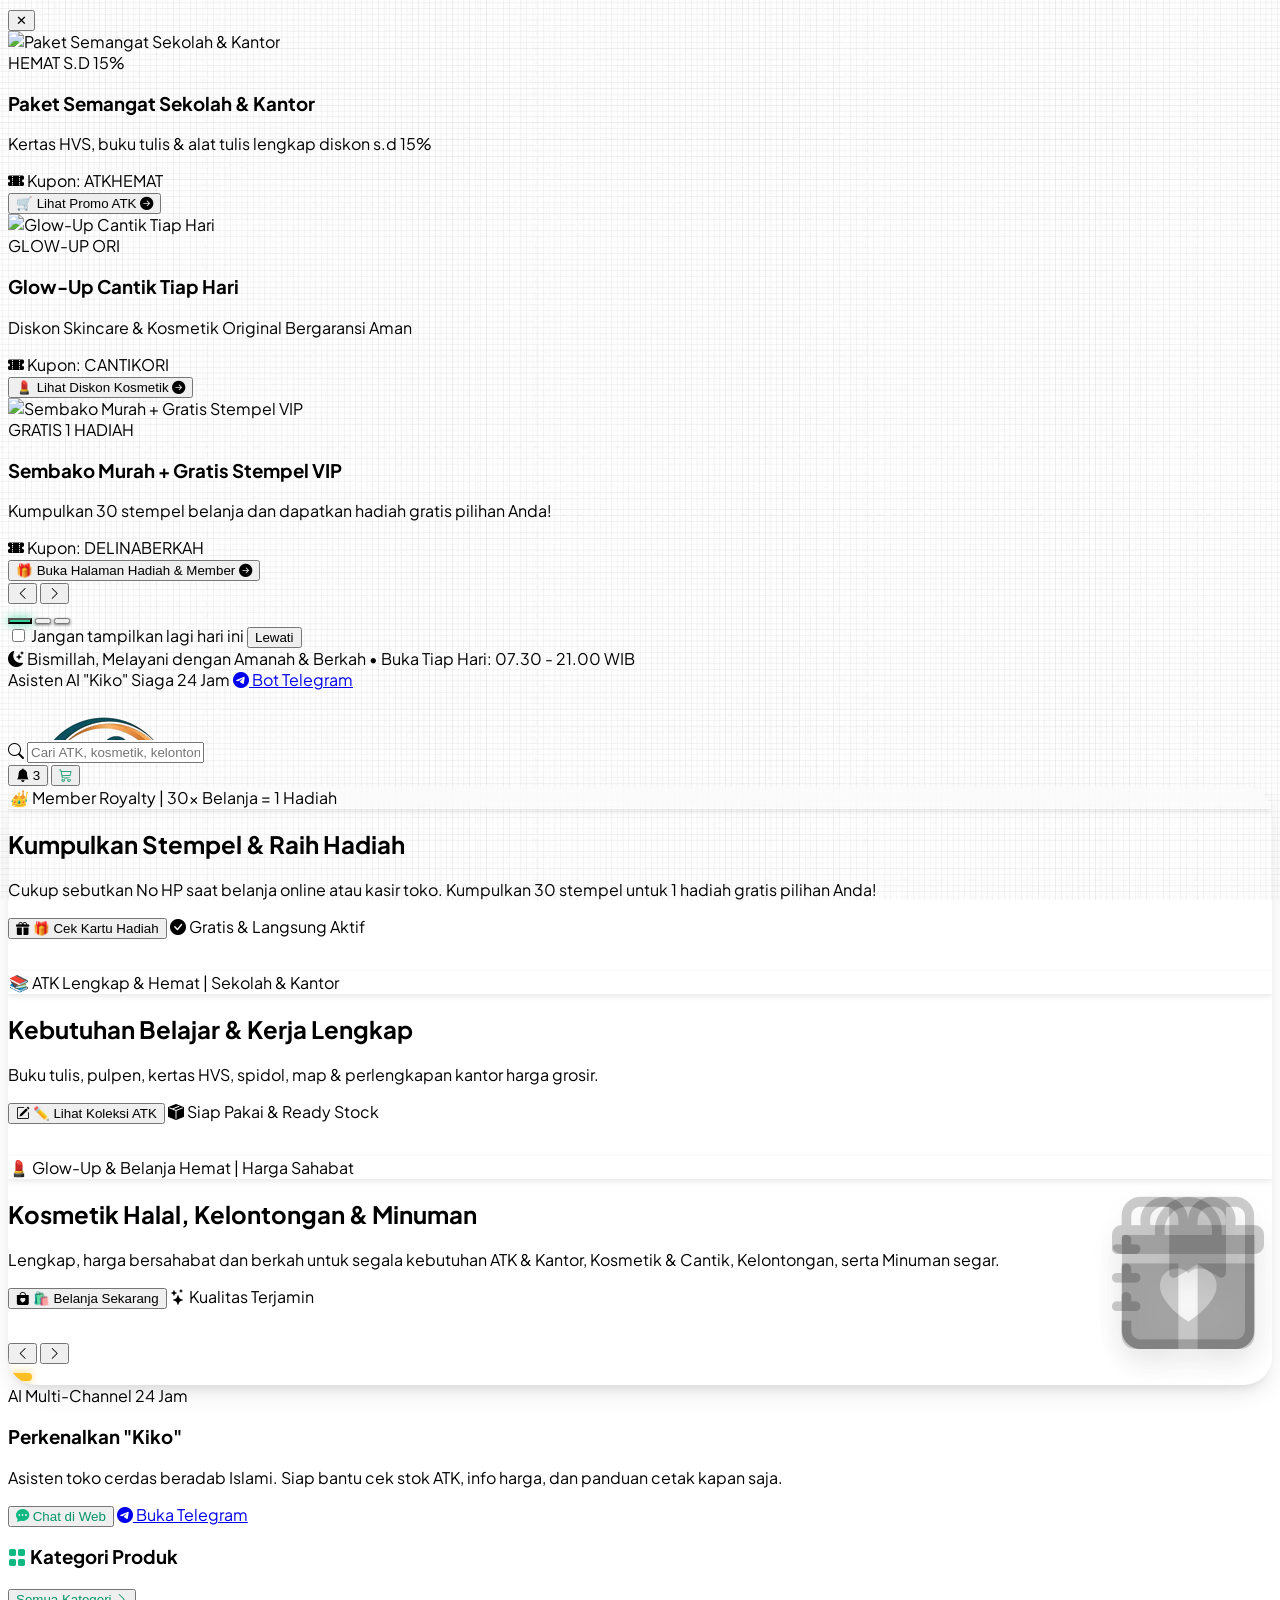
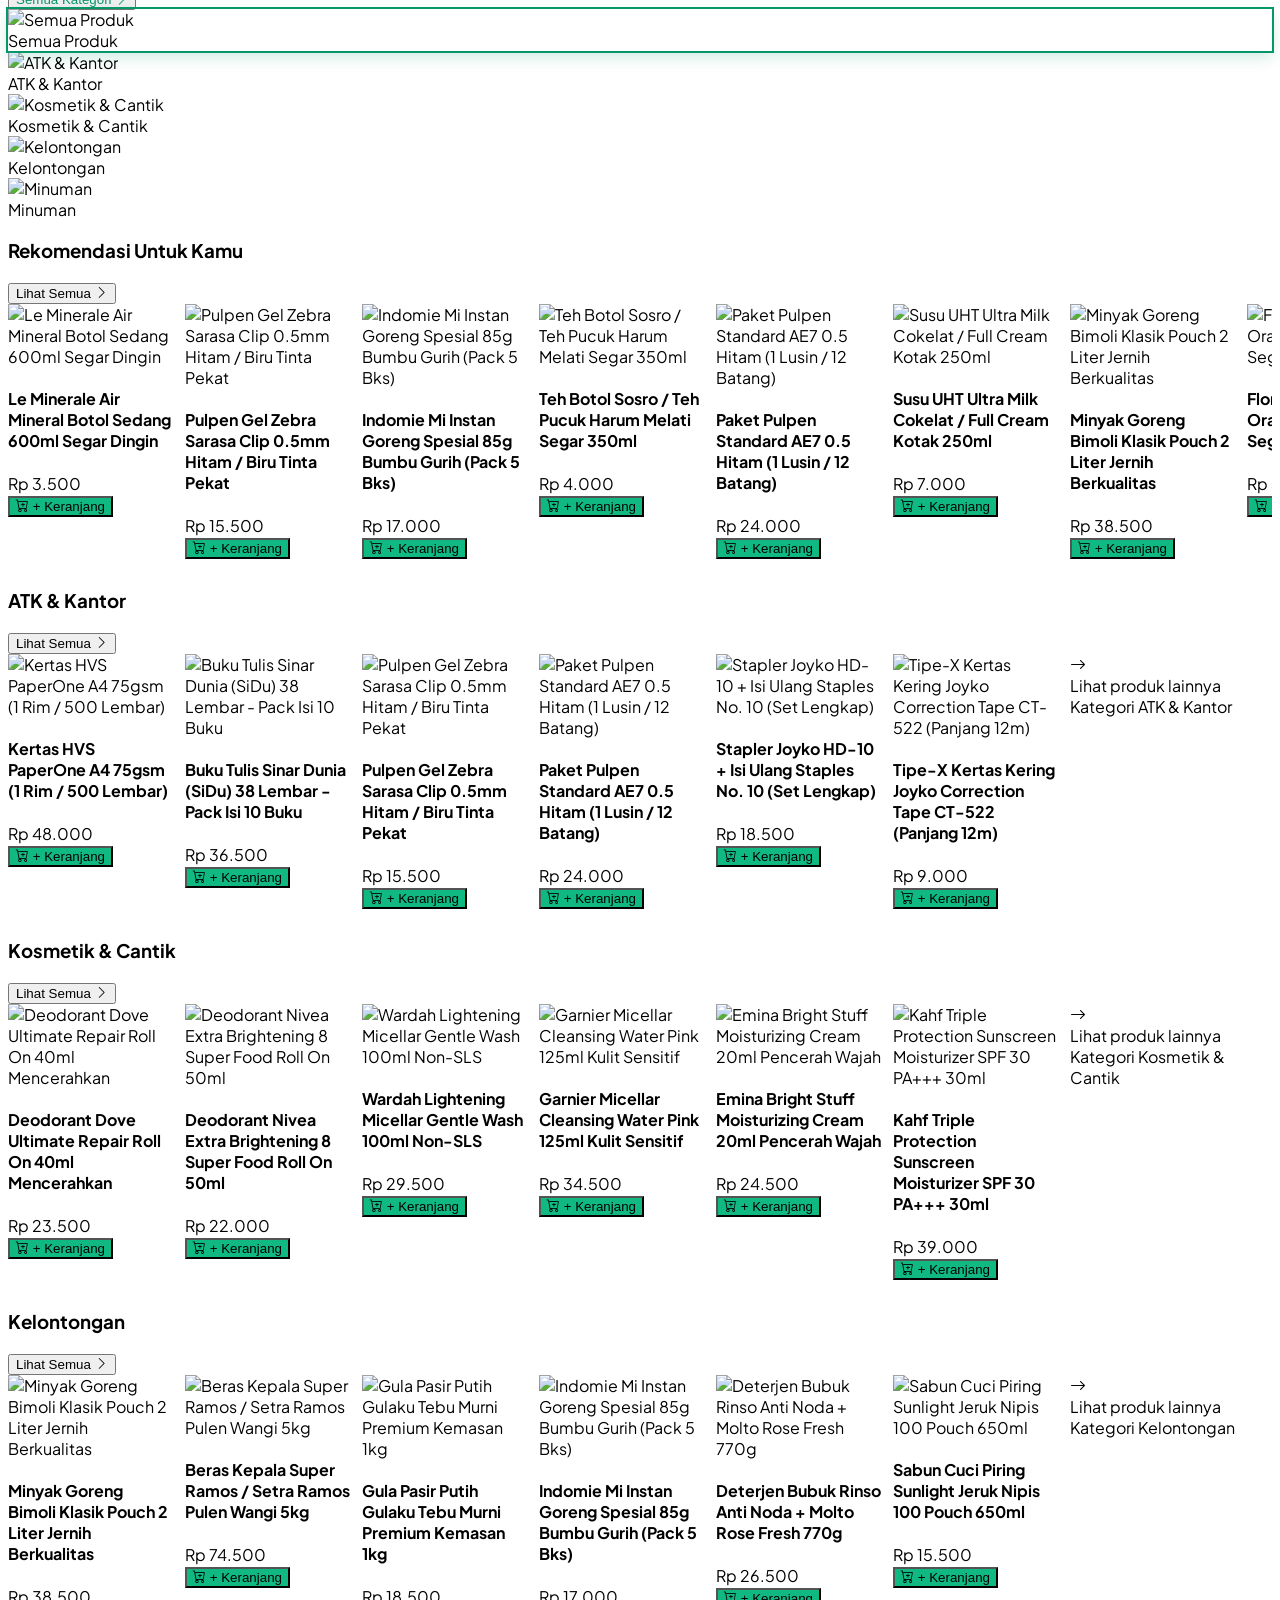
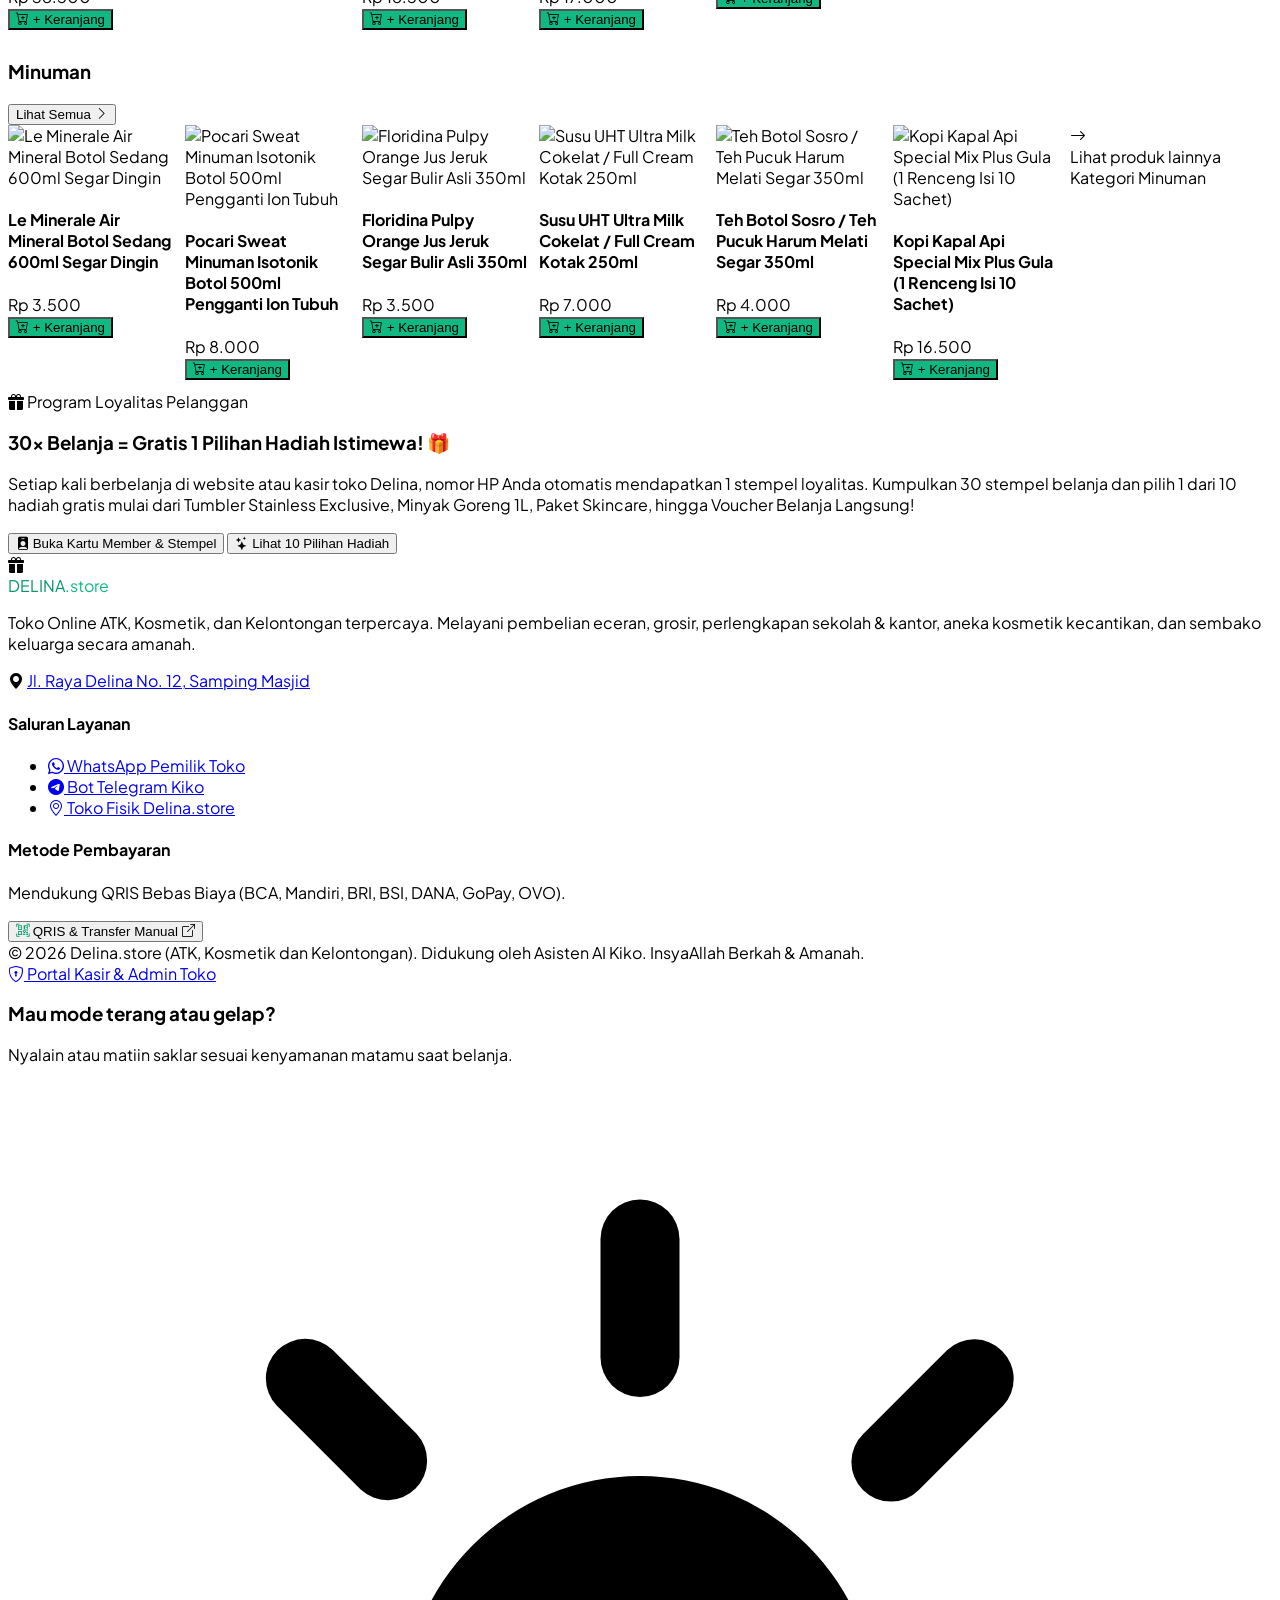
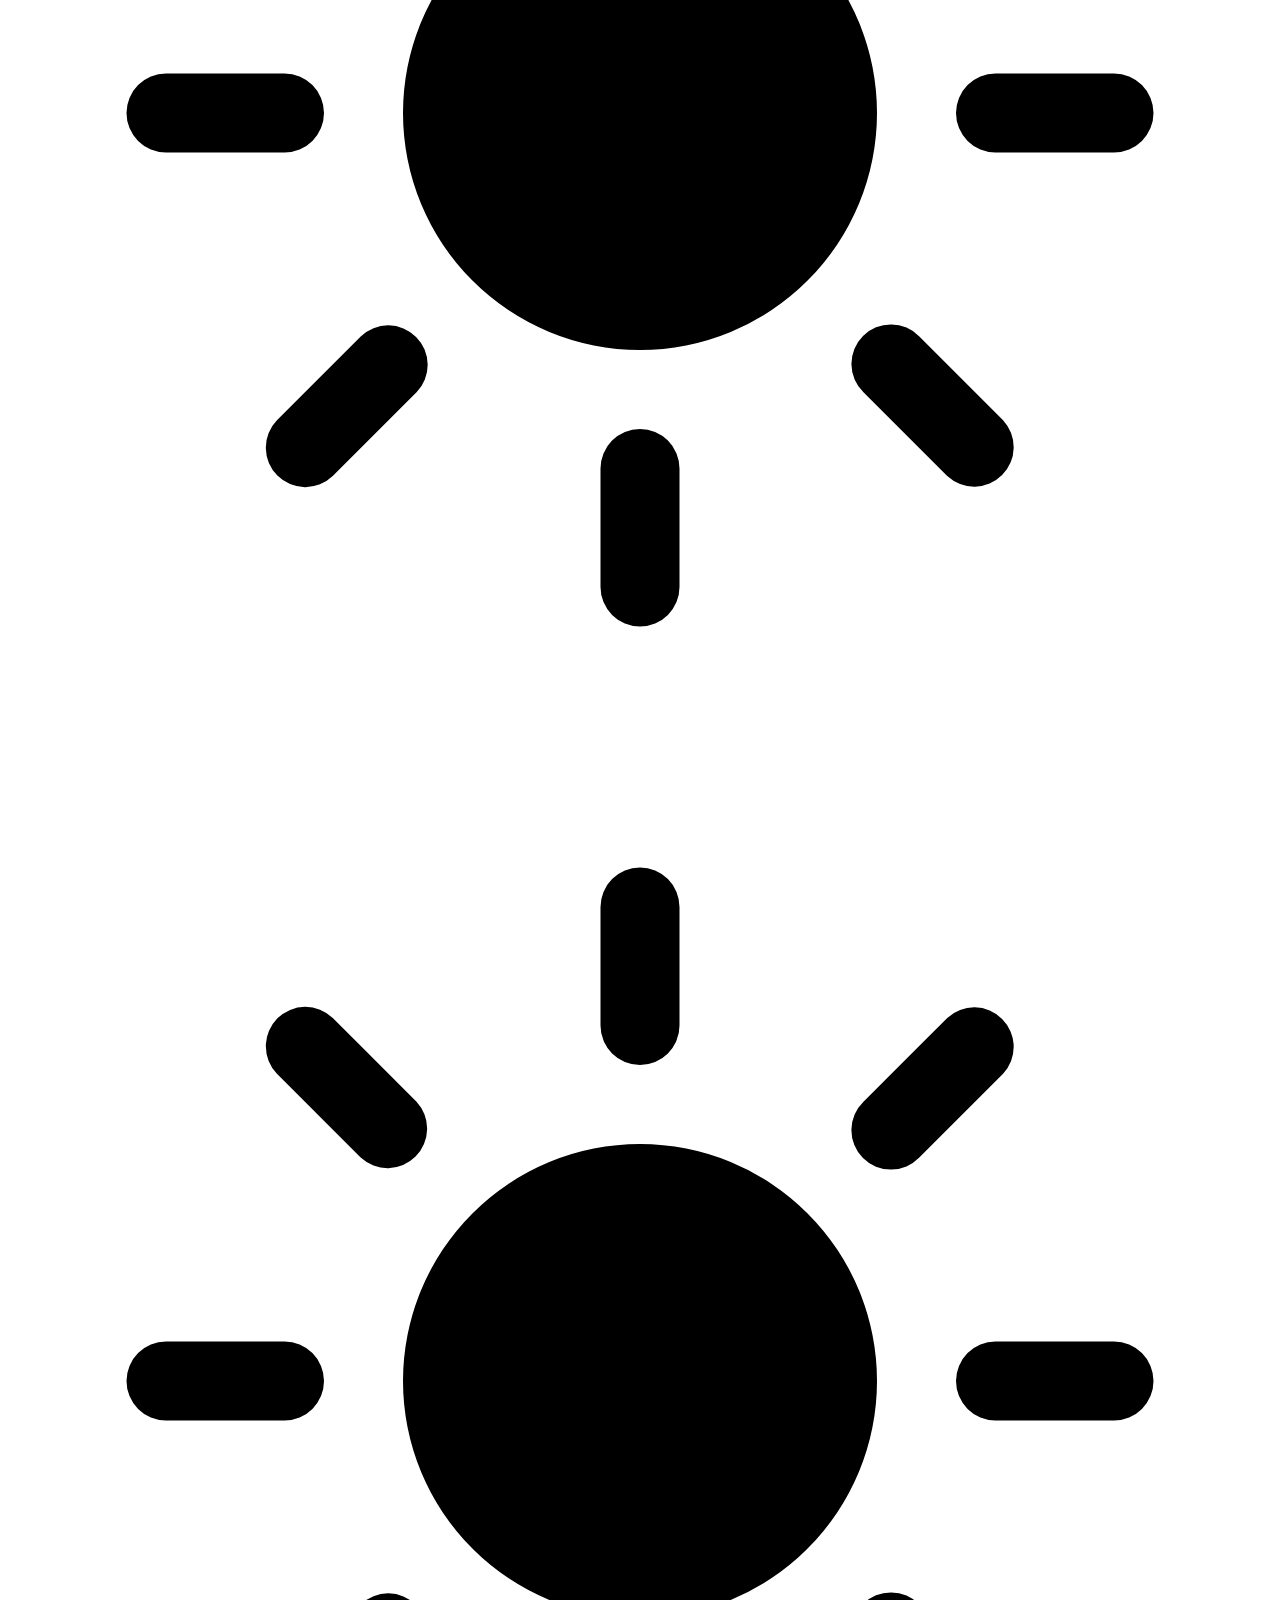
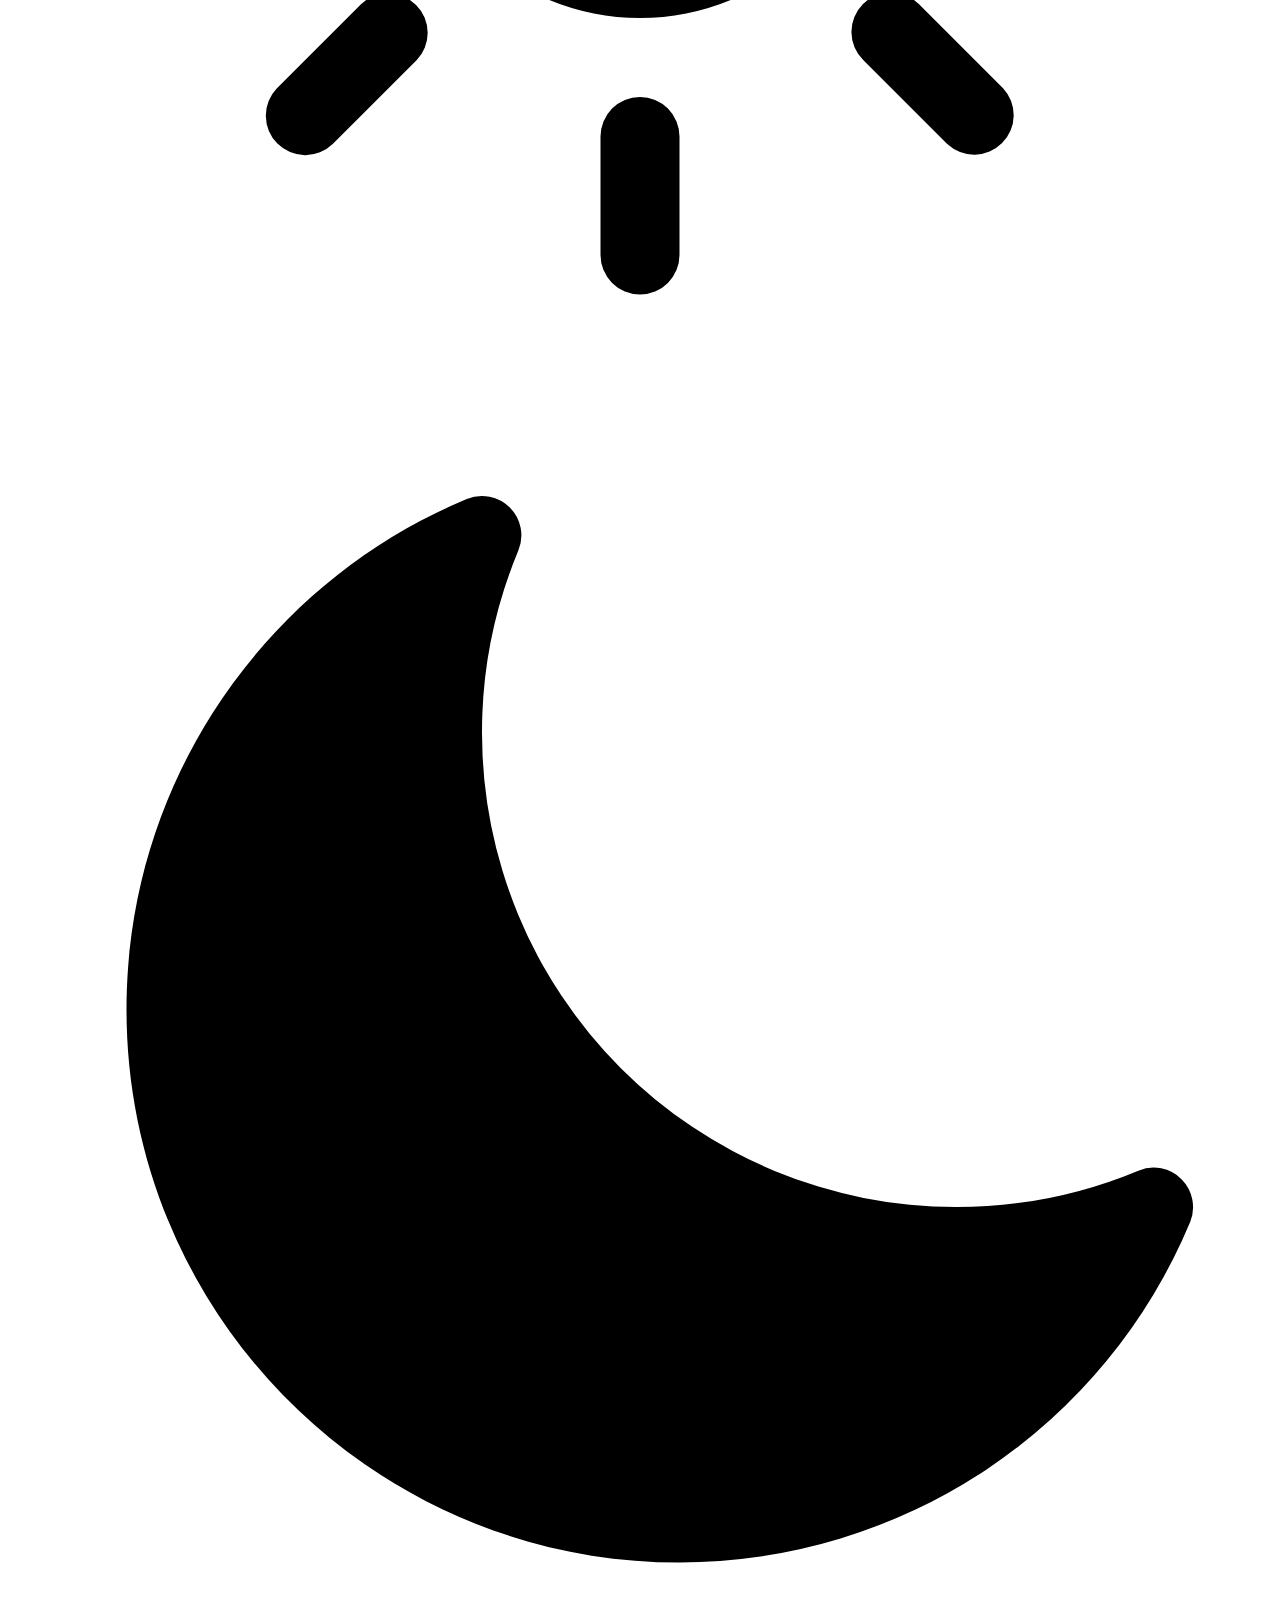
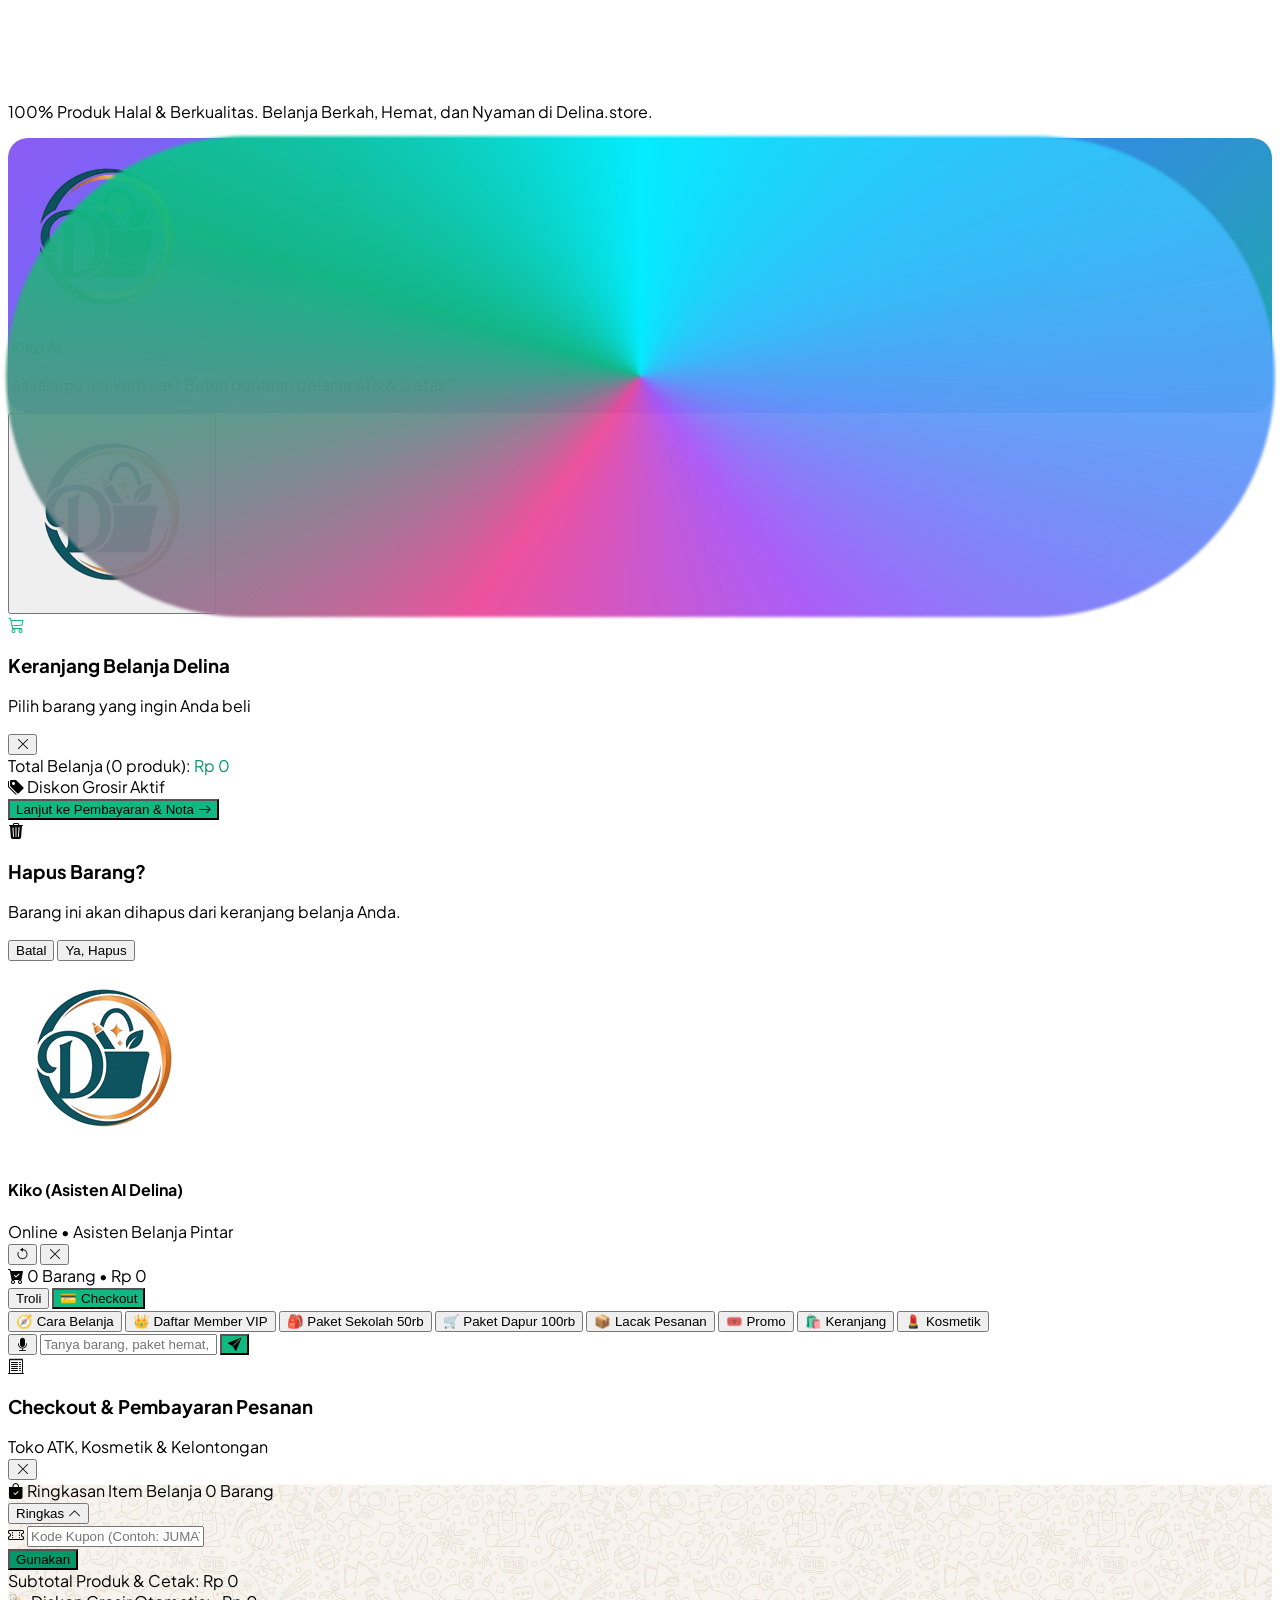
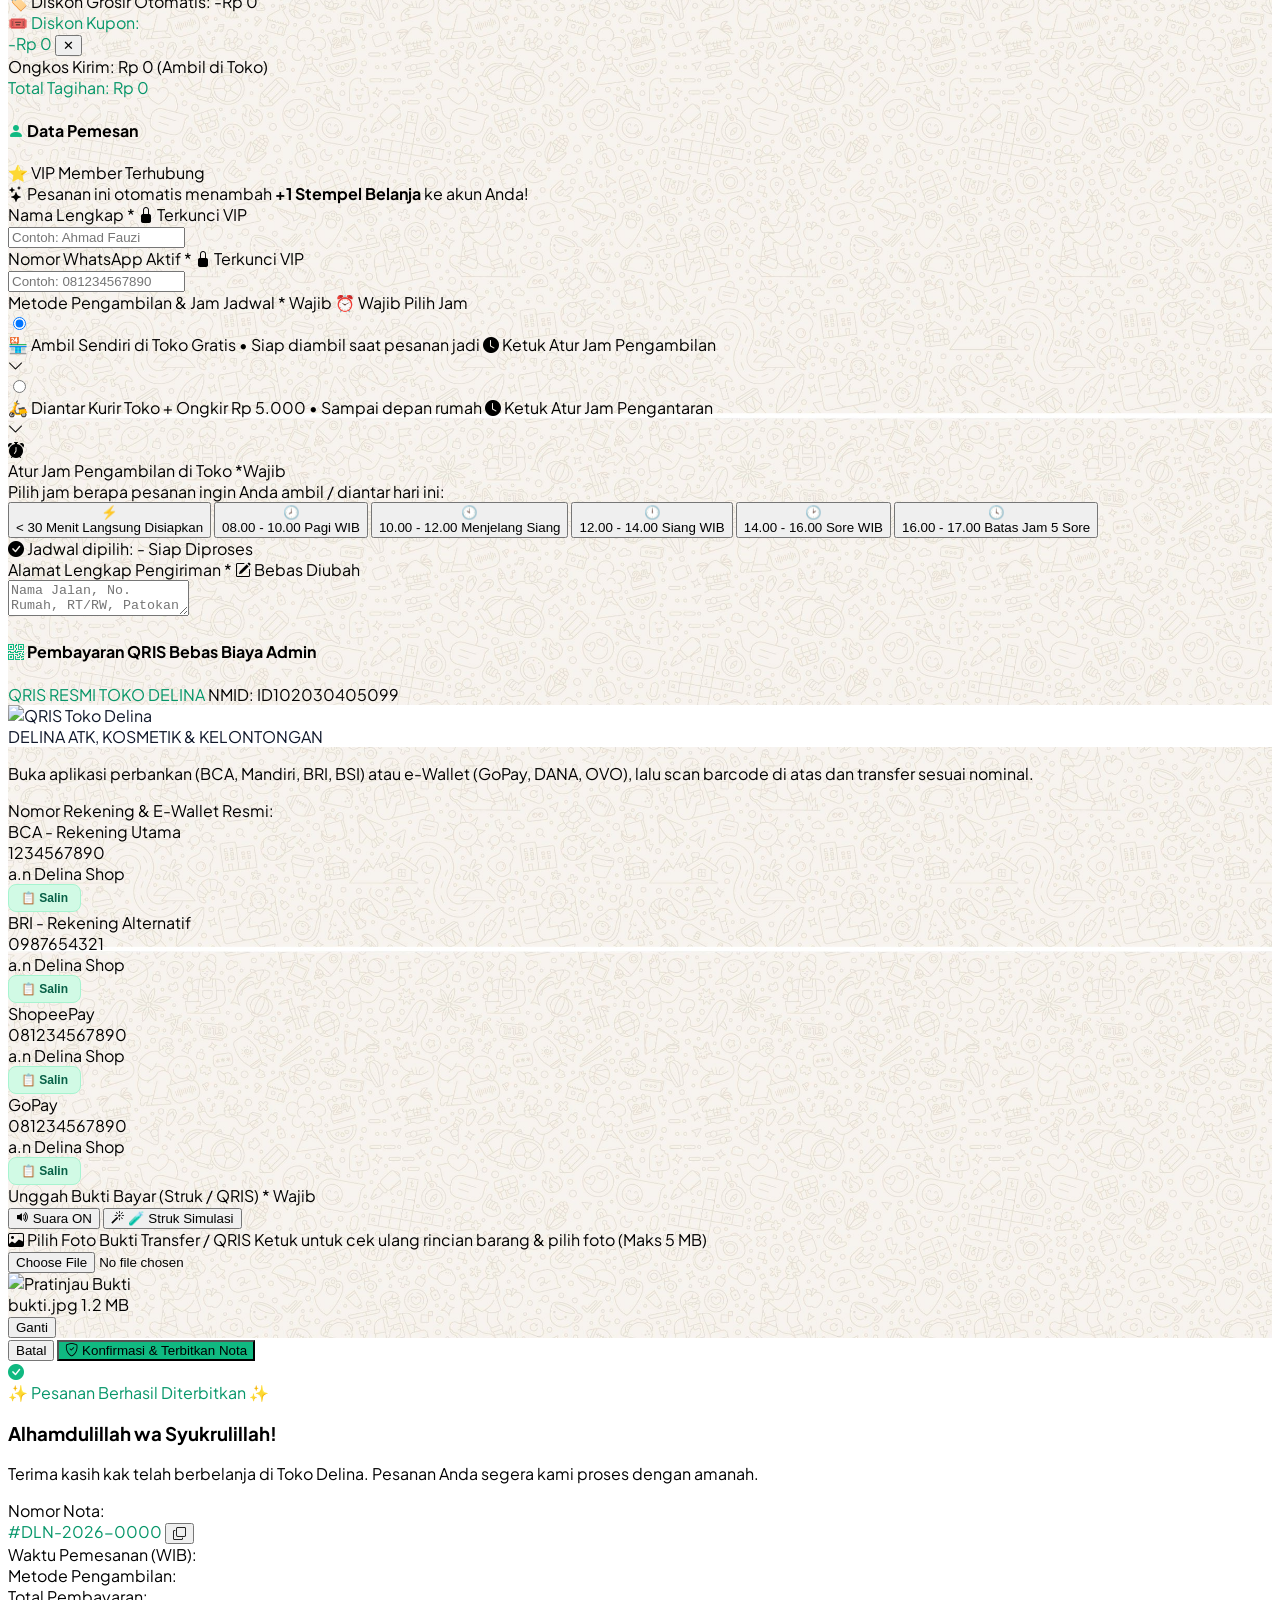
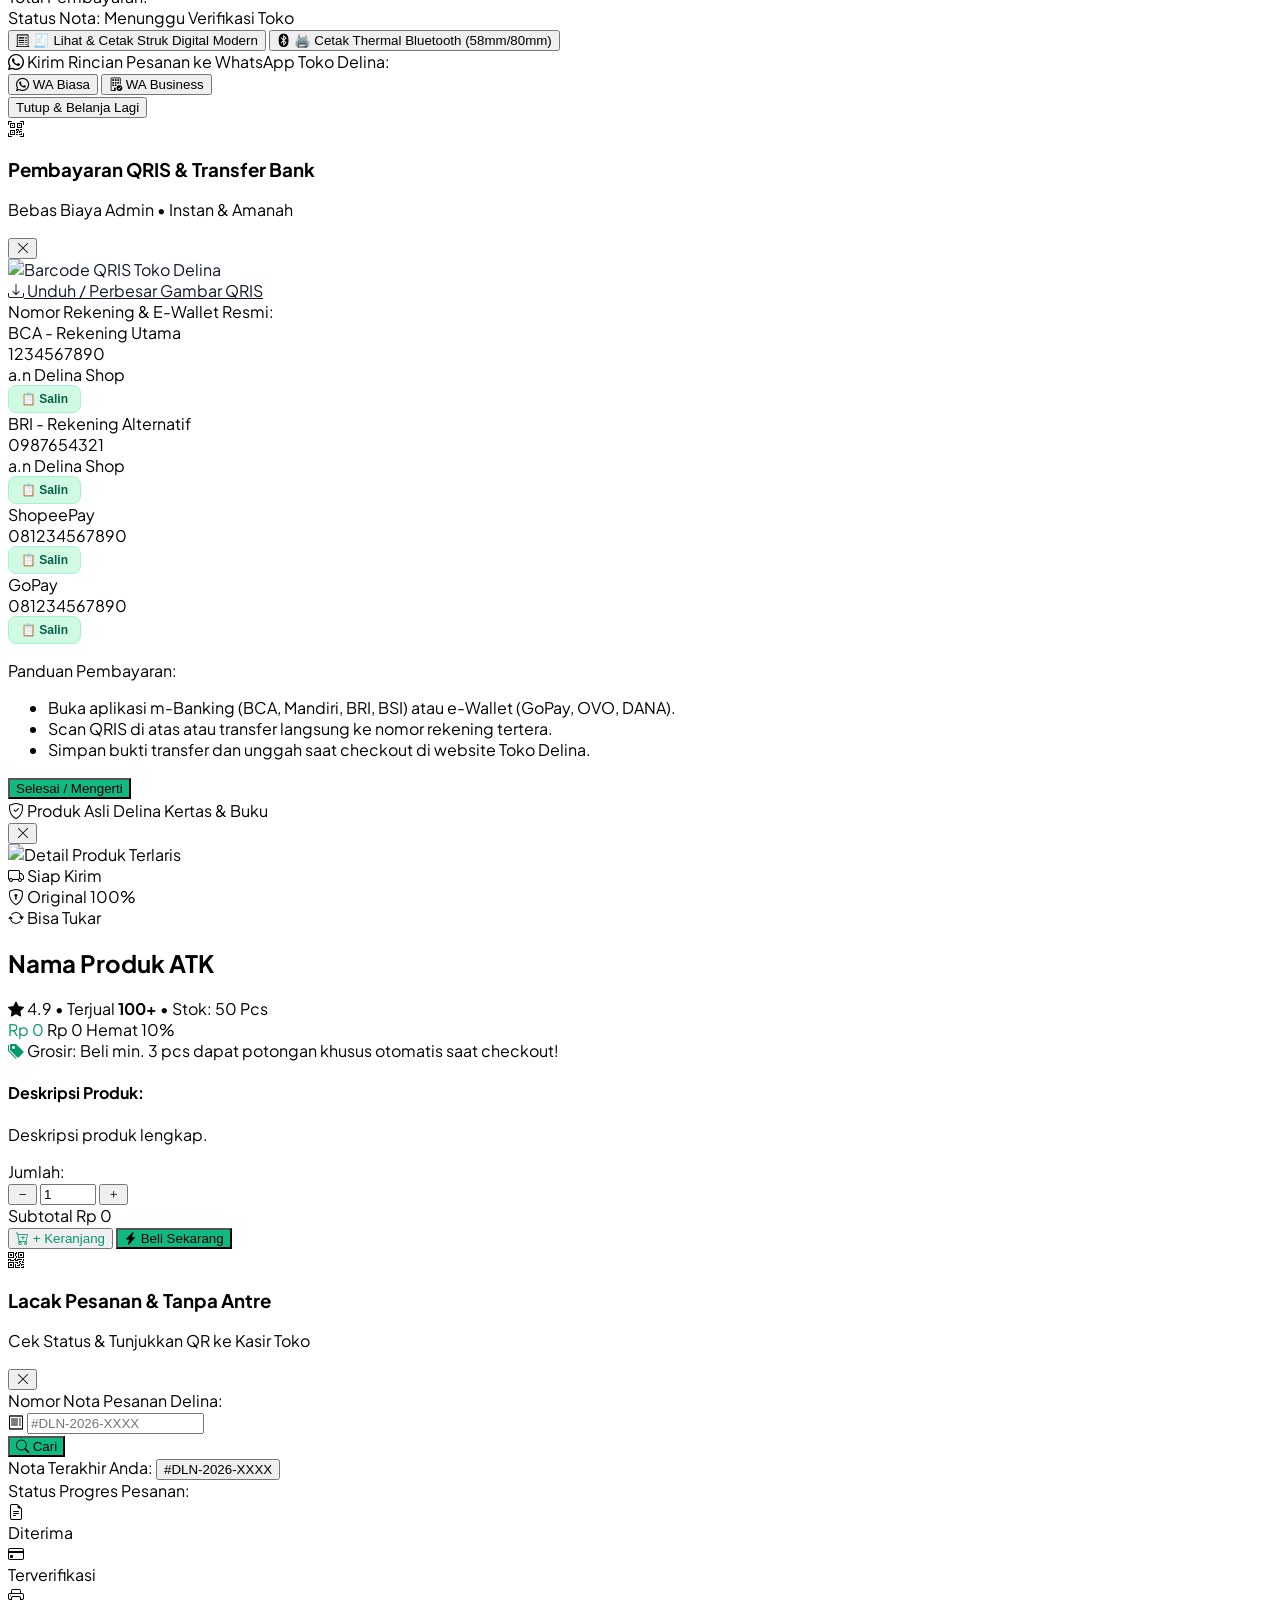
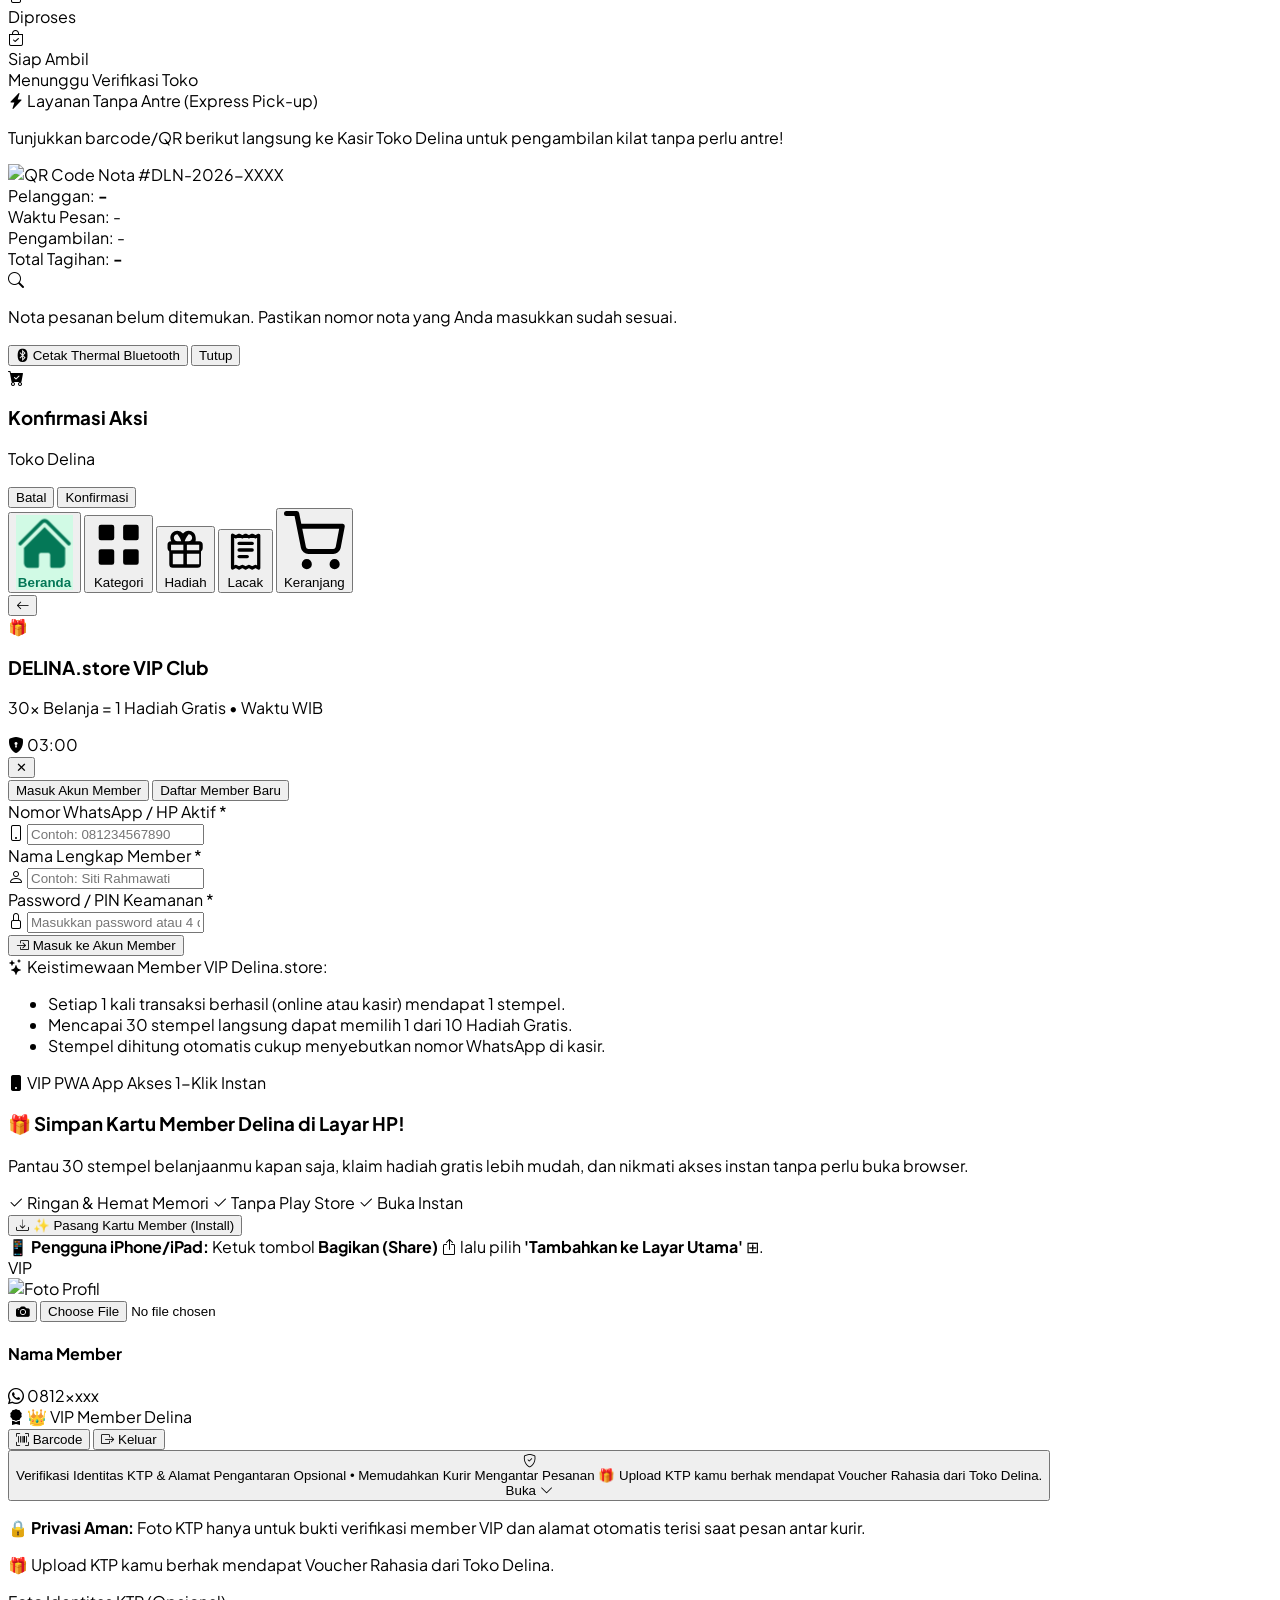
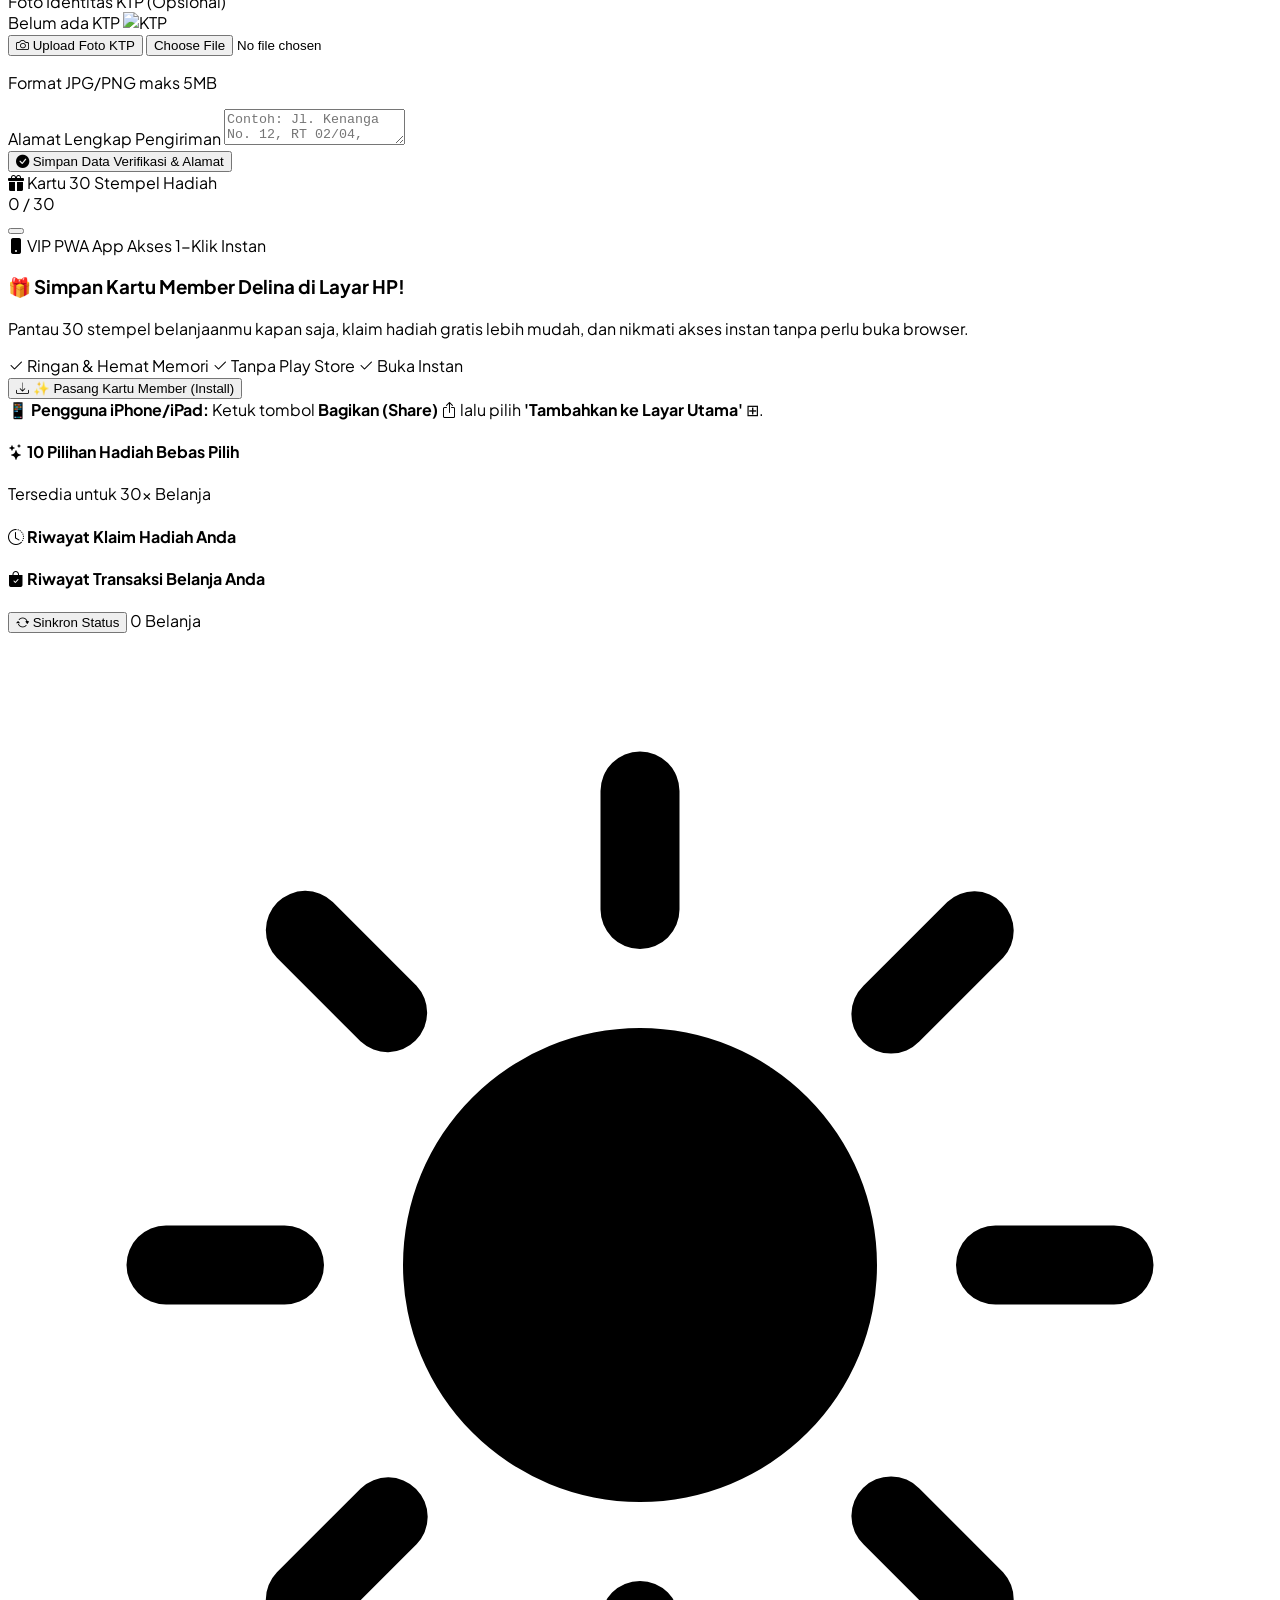
==== commit c897bc15: "feat: apply warm doodle wallpaper to Checkout & Ringkasan Item Belanja with frosted glass cards and " ====
--- a/index.html
+++ b/index.html
@@ -25,7 +25,7 @@
   <script>
     if ("serviceWorker" in navigator) {
       window.addEventListener("load", () => {
-        navigator.serviceWorker.register("./sw.js?v=20261106_03", { updateViaCache: "none" })
+        navigator.serviceWorker.register("./sw.js?v=20261106_04", { updateViaCache: "none" })
           .then((reg) => {
             console.log("PWA Service Worker terdaftar:", reg.scope);
             if (reg.update) reg.update();
@@ -104,7 +104,7 @@
   </script>
 
   <!-- Custom CSS -->
-  <link rel="stylesheet" href="./css/custom.css?v=20261106_03" />
+  <link rel="stylesheet" href="./css/custom.css?v=20261106_04" />
 </head>
 
 <body
@@ -1059,9 +1059,10 @@
         </button>
       </div>
 
-      <!-- Konten Formulir Checkout (Scrollable) -->
+      <!-- Konten Formulir Checkout (Scrollable dengan Wallpaper Doodle Eksklusif) -->
       <div id="checkoutModalScrollBody"
-        class="p-3.5 sm:p-5 overflow-y-auto space-y-4 text-xs text-gray-700 flex-1 relative">
+        class="p-3.5 sm:p-5 overflow-y-auto space-y-4 text-xs text-gray-700 flex-1 relative bg-repeat bg-center"
+        style="background-image: url('assets/checkout-bg.jpg'); background-size: 300px auto; background-color: #f7f4ed;">
 
         <!-- 1. Ringkasan Pesanan & Total Tagihan (STICKY / FREEZE SAAT SCROLL DI MOBILE) -->
         <div id="checkoutStickySummaryCard"
@@ -1145,8 +1146,8 @@
           </div>
         </div>
 
-        <!-- 2. Data Pemesan -->
-        <div class="space-y-3">
+        <!-- 2. Data Pemesan (Frosted Glass Bento Card) -->
+        <div class="space-y-3 bg-white/95 dark:bg-slate-900/95 backdrop-blur-md rounded-2xl p-3.5 sm:p-4 border border-emerald-500/25 shadow-sm">
           <div class="flex items-center justify-between">
             <h4 class="font-bold text-gray-800 text-xs flex items-center gap-1.5">
               <i class="bi bi-person-fill text-tokopedia-green"></i> Data Pemesan
@@ -1361,8 +1362,8 @@
           </div>
         </div>
 
-        <!-- 3. Informasi Pembayaran QRIS & Transfer Bank -->
-        <div class="space-y-3 pt-2 border-t border-gray-100">
+        <!-- 3. Informasi Pembayaran QRIS & Transfer Bank (Frosted Glass Bento Card) -->
+        <div class="space-y-3 bg-white/95 dark:bg-slate-900/95 backdrop-blur-md rounded-2xl p-3.5 sm:p-4 border border-emerald-500/25 shadow-sm">
           <h4 class="font-bold text-gray-800 text-xs flex items-center gap-1.5">
             <i class="bi bi-qr-code text-tokopedia-green"></i> Pembayaran QRIS Bebas Biaya Admin
           </h4>
@@ -2987,10 +2988,11 @@
         </button>
       </div>
 
-      <!-- Isi Rincian Barang & Total Tagihan -->
-      <div class="p-4 overflow-y-auto space-y-3.5 text-xs flex-1">
+      <!-- Isi Rincian Barang & Total Tagihan (Wallpaper Doodle Eksklusif) -->
+      <div class="p-4 overflow-y-auto space-y-3.5 text-xs flex-1 bg-repeat bg-center"
+        style="background-image: url('assets/checkout-bg.jpg'); background-size: 300px auto; background-color: #f7f4ed;">
         <div
-          class="p-3 rounded-2xl bg-amber-50 dark:bg-slate-800 border border-amber-200 dark:border-slate-700 text-amber-950 dark:text-amber-200 flex items-start gap-2">
+          class="p-3 rounded-2xl bg-white/95 dark:bg-slate-800/95 backdrop-blur-md border border-amber-300 dark:border-slate-700 text-amber-950 dark:text-amber-200 flex items-start gap-2 shadow-xs">
           <i class="bi bi-bell-fill text-amber-500 text-sm mt-0.5 flex-shrink-0"></i>
           <p class="text-[11px] leading-relaxed font-medium">
             Sebelum mengunggah bukti pembayaran, mohon periksa kembali <strong>daftar barang</strong> dan <strong>total
@@ -2999,14 +3001,14 @@
         </div>
 
         <!-- Daftar Riwayat Barang yang Akan Dibeli -->
-        <div class="space-y-1.5">
+        <div class="space-y-1.5 bg-white/95 dark:bg-slate-900/95 backdrop-blur-md p-3 rounded-2xl border border-emerald-500/25 shadow-xs">
           <div class="flex items-center justify-between text-[11px] font-extrabold text-slate-700 dark:text-slate-300">
             <span>📦 Daftar Barang yang Akan Dibeli:</span>
             <span id="verifyUploadItemCount"
               class="px-2 py-0.5 rounded-full bg-emerald-100 text-emerald-800 text-[10px]">0 Item</span>
           </div>
           <div id="verifyUploadItemsList"
-            class="max-h-44 overflow-y-auto space-y-1.5 p-2.5 rounded-2xl bg-slate-50 dark:bg-slate-800/80 border border-slate-200 dark:border-slate-700">
+            class="max-h-44 overflow-y-auto space-y-1.5 p-2 rounded-xl bg-slate-50/80 dark:bg-slate-800/80 border border-slate-200 dark:border-slate-700">
             <!-- Diisi otomatis dari keranjang oleh app.js -->
           </div>
         </div>
@@ -3354,9 +3356,9 @@
   </div>
 
   <!-- Berkas Konfigurasi, Modul Printer Bluetooth & Logika Utama (Versi Terbaru) -->
-  <script src="./js/config.js?v=20261106_03"></script>
-  <script src="./js/printer.js?v=20261106_03"></script>
-  <script src="./js/app.js?v=20261106_03"></script>
+  <script src="./js/config.js?v=20261106_04"></script>
+  <script src="./js/printer.js?v=20261106_04"></script>
+  <script src="./js/app.js?v=20261106_04"></script>
 
 </body>
 
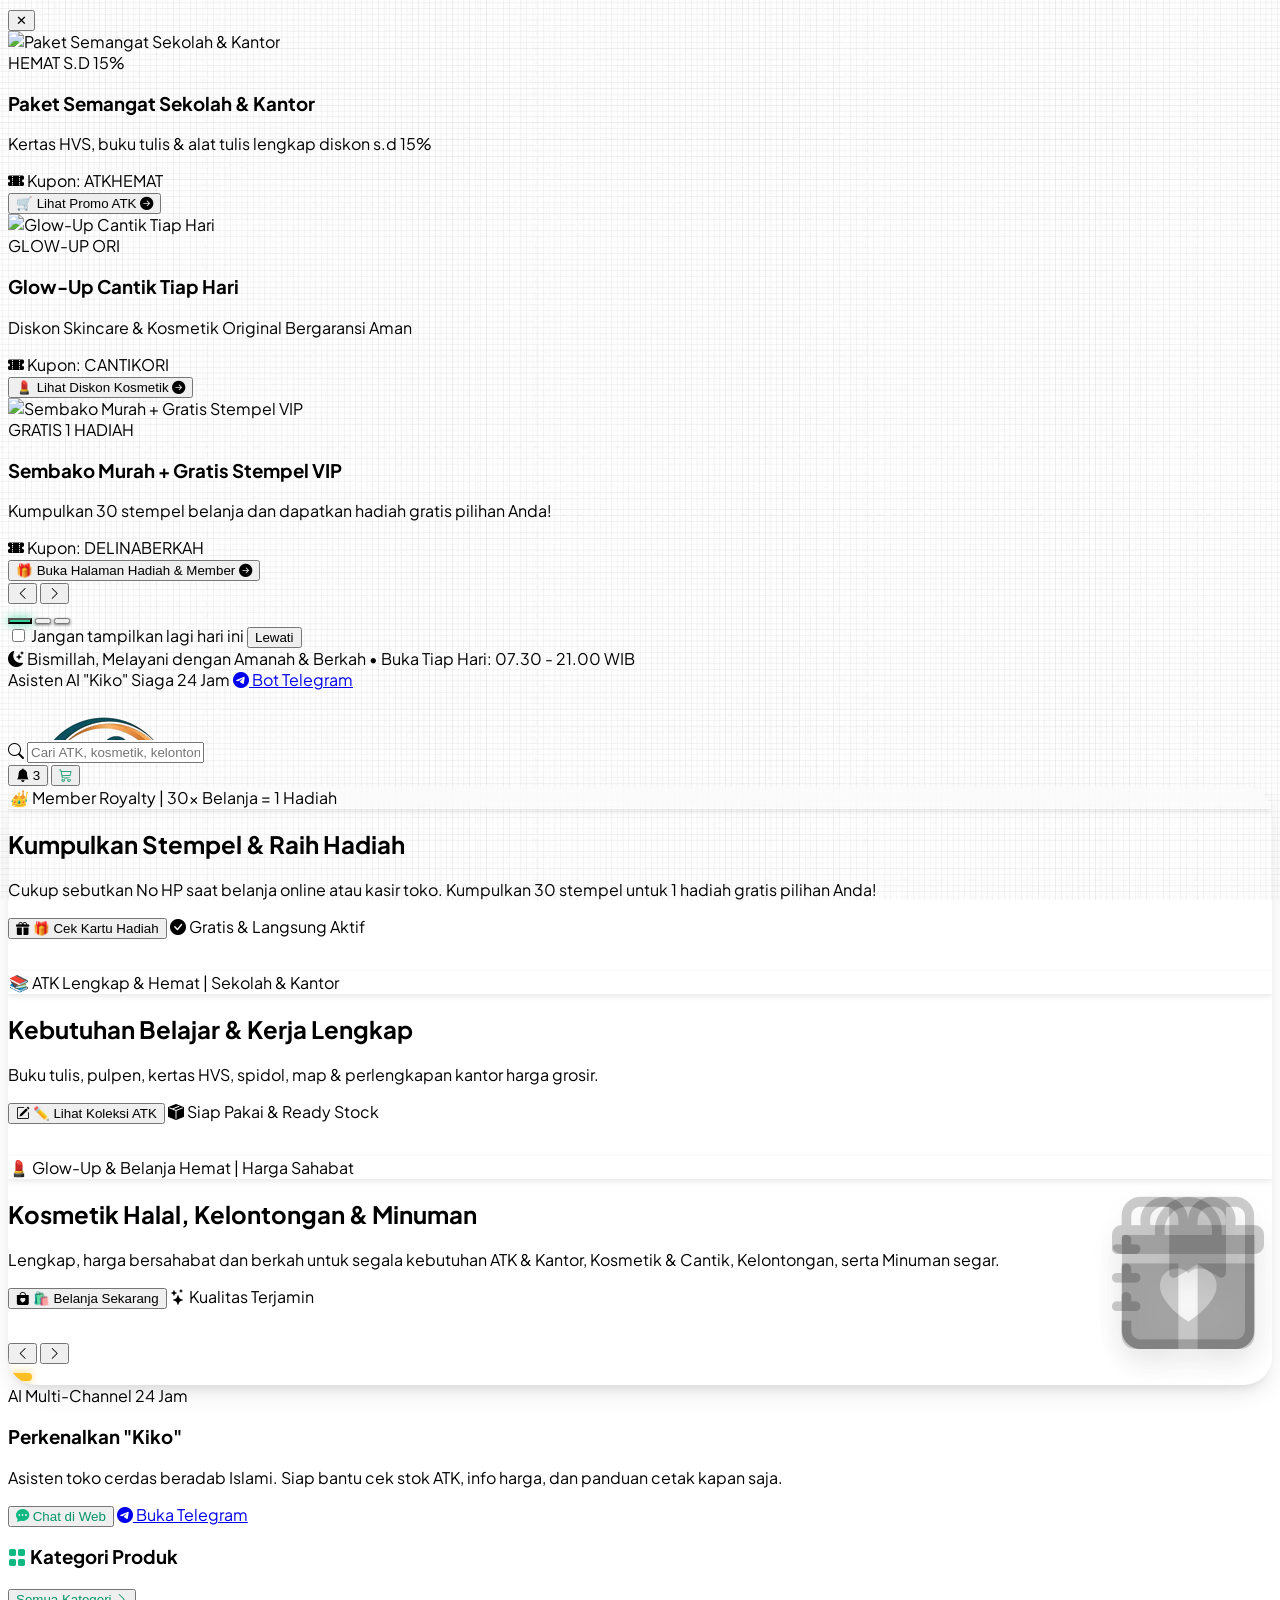
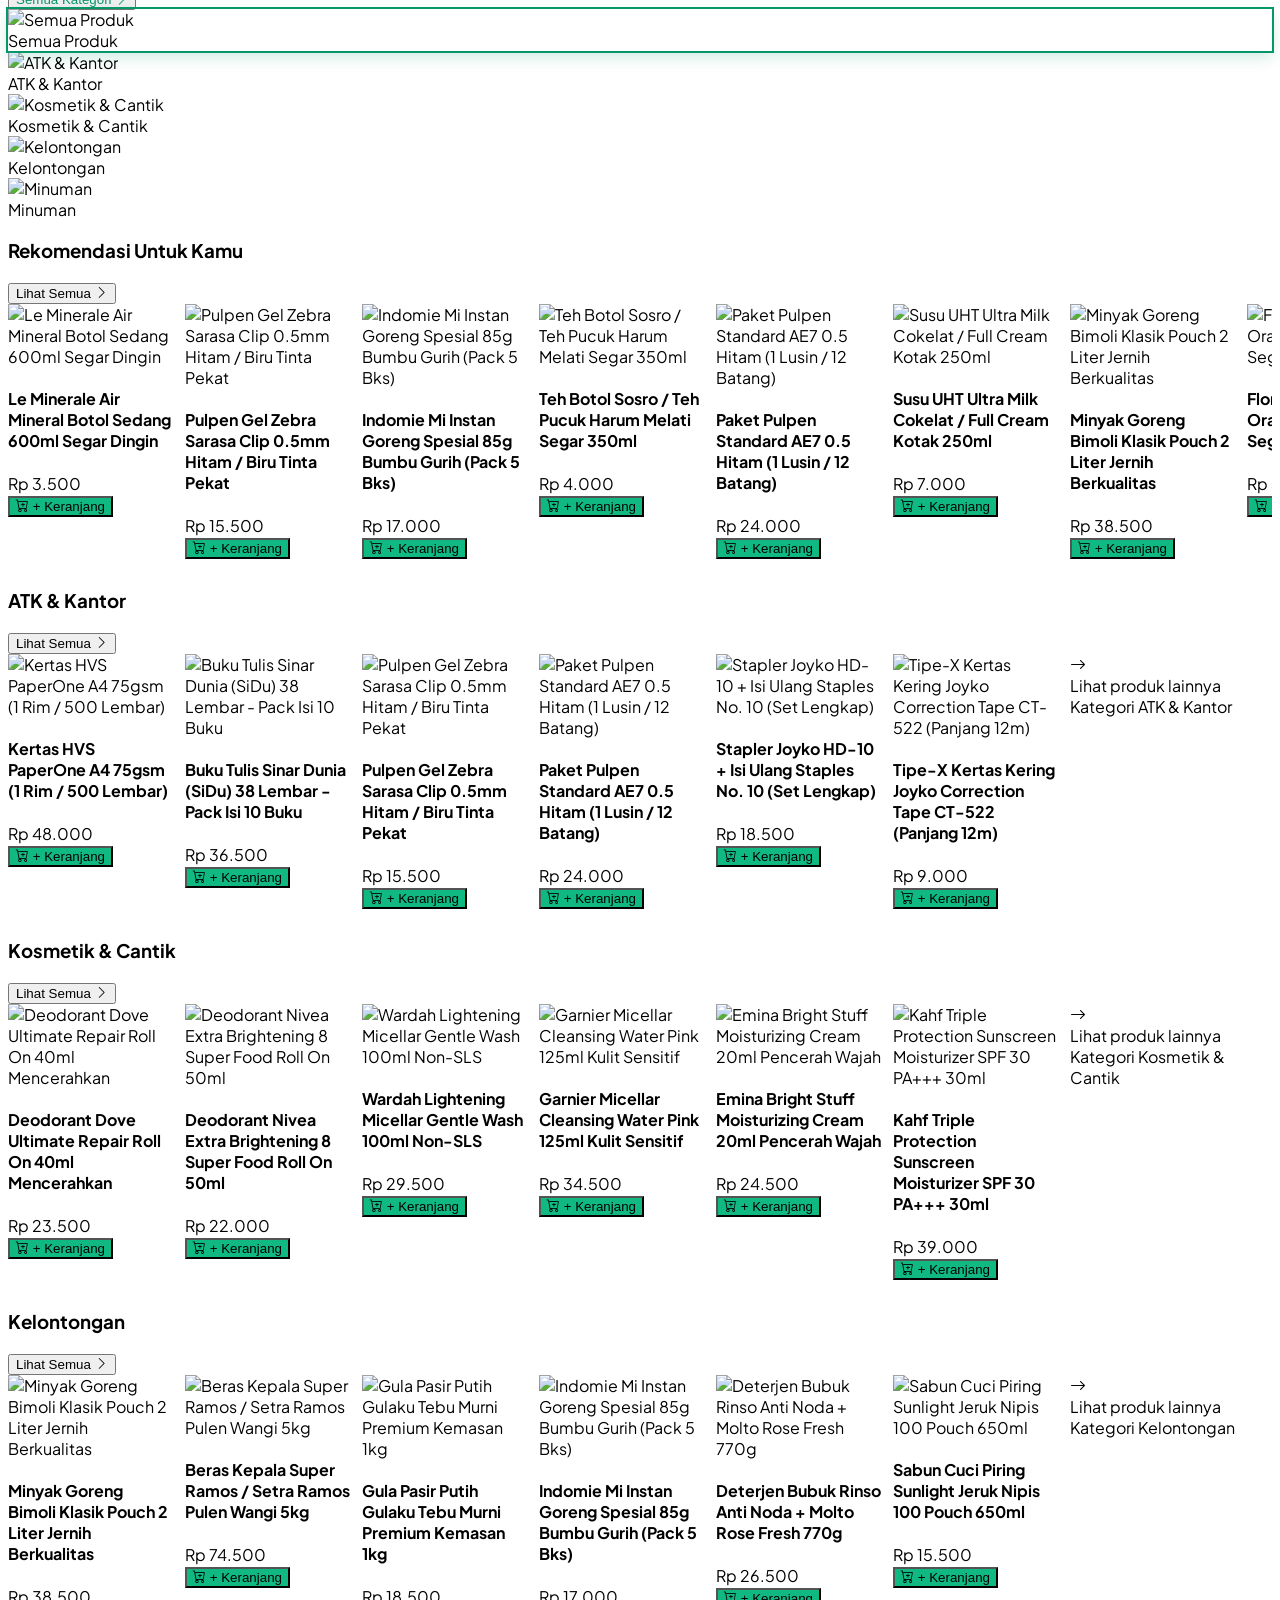
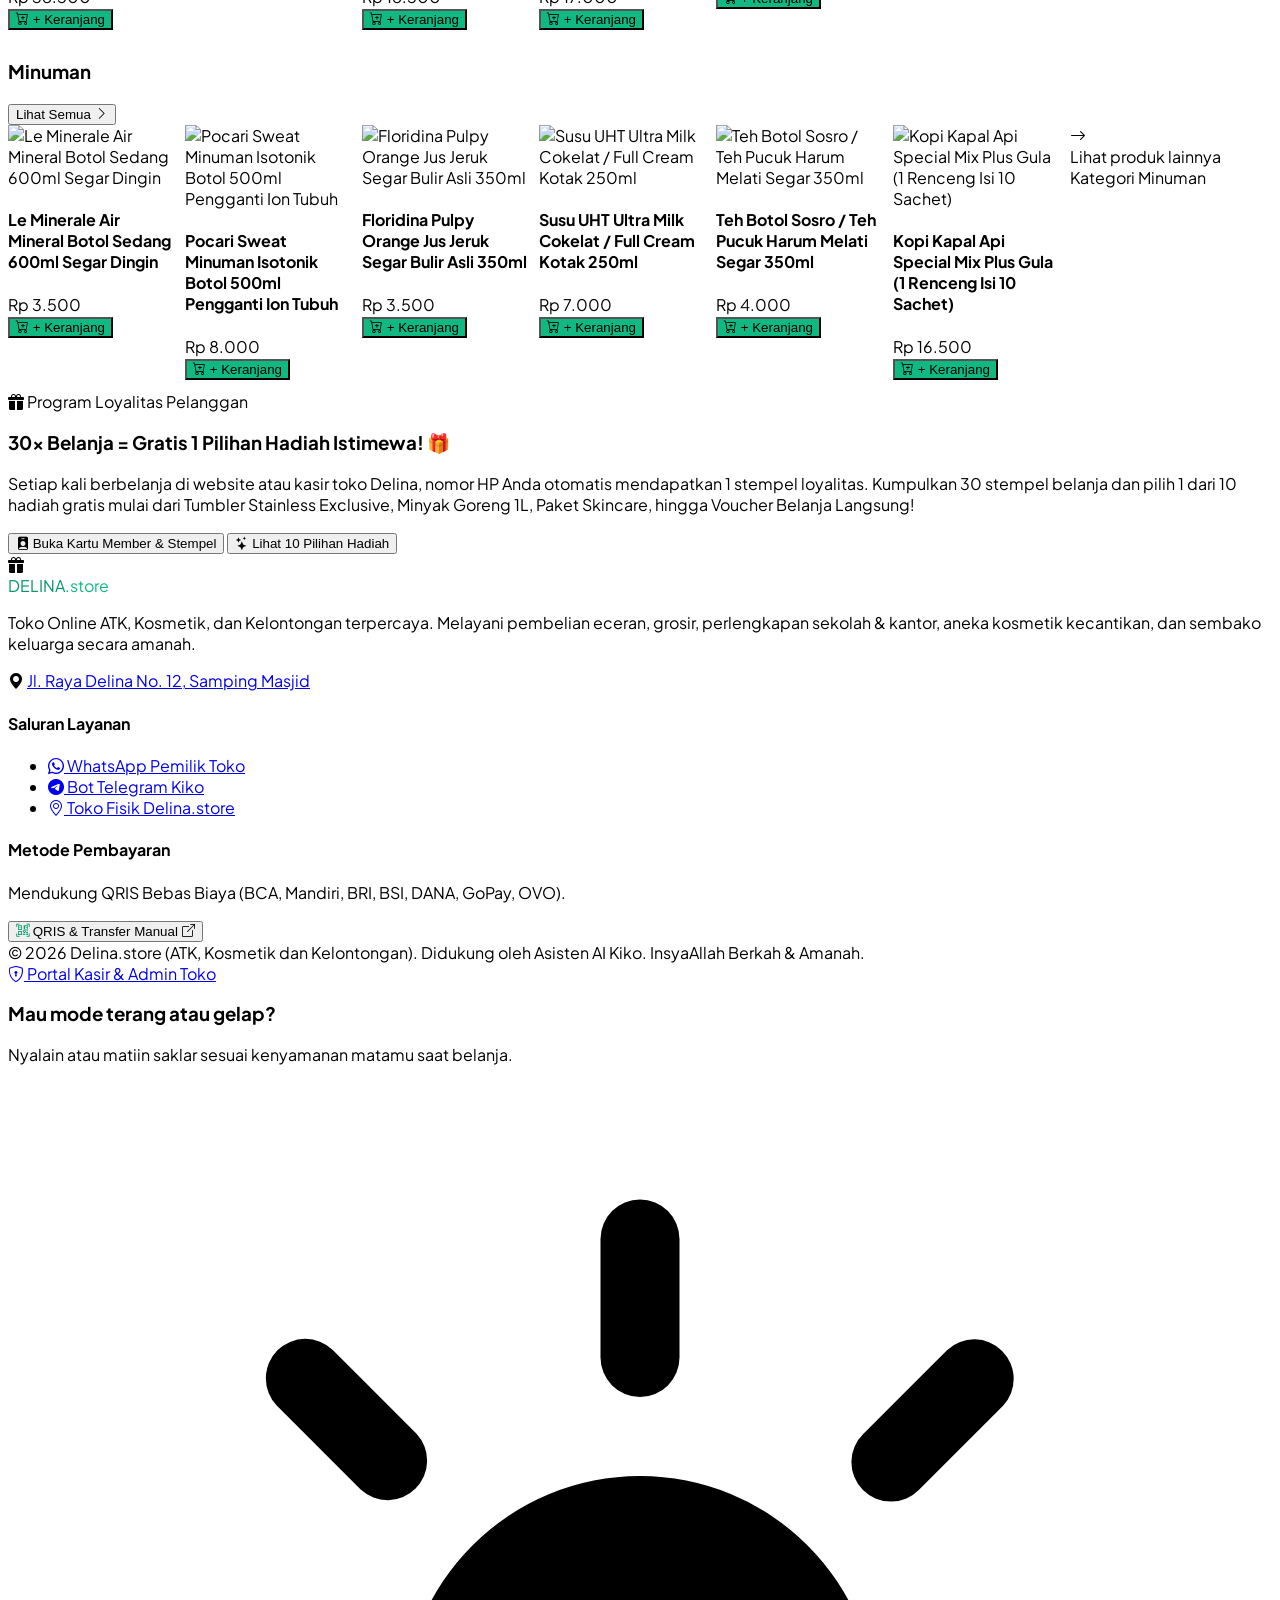
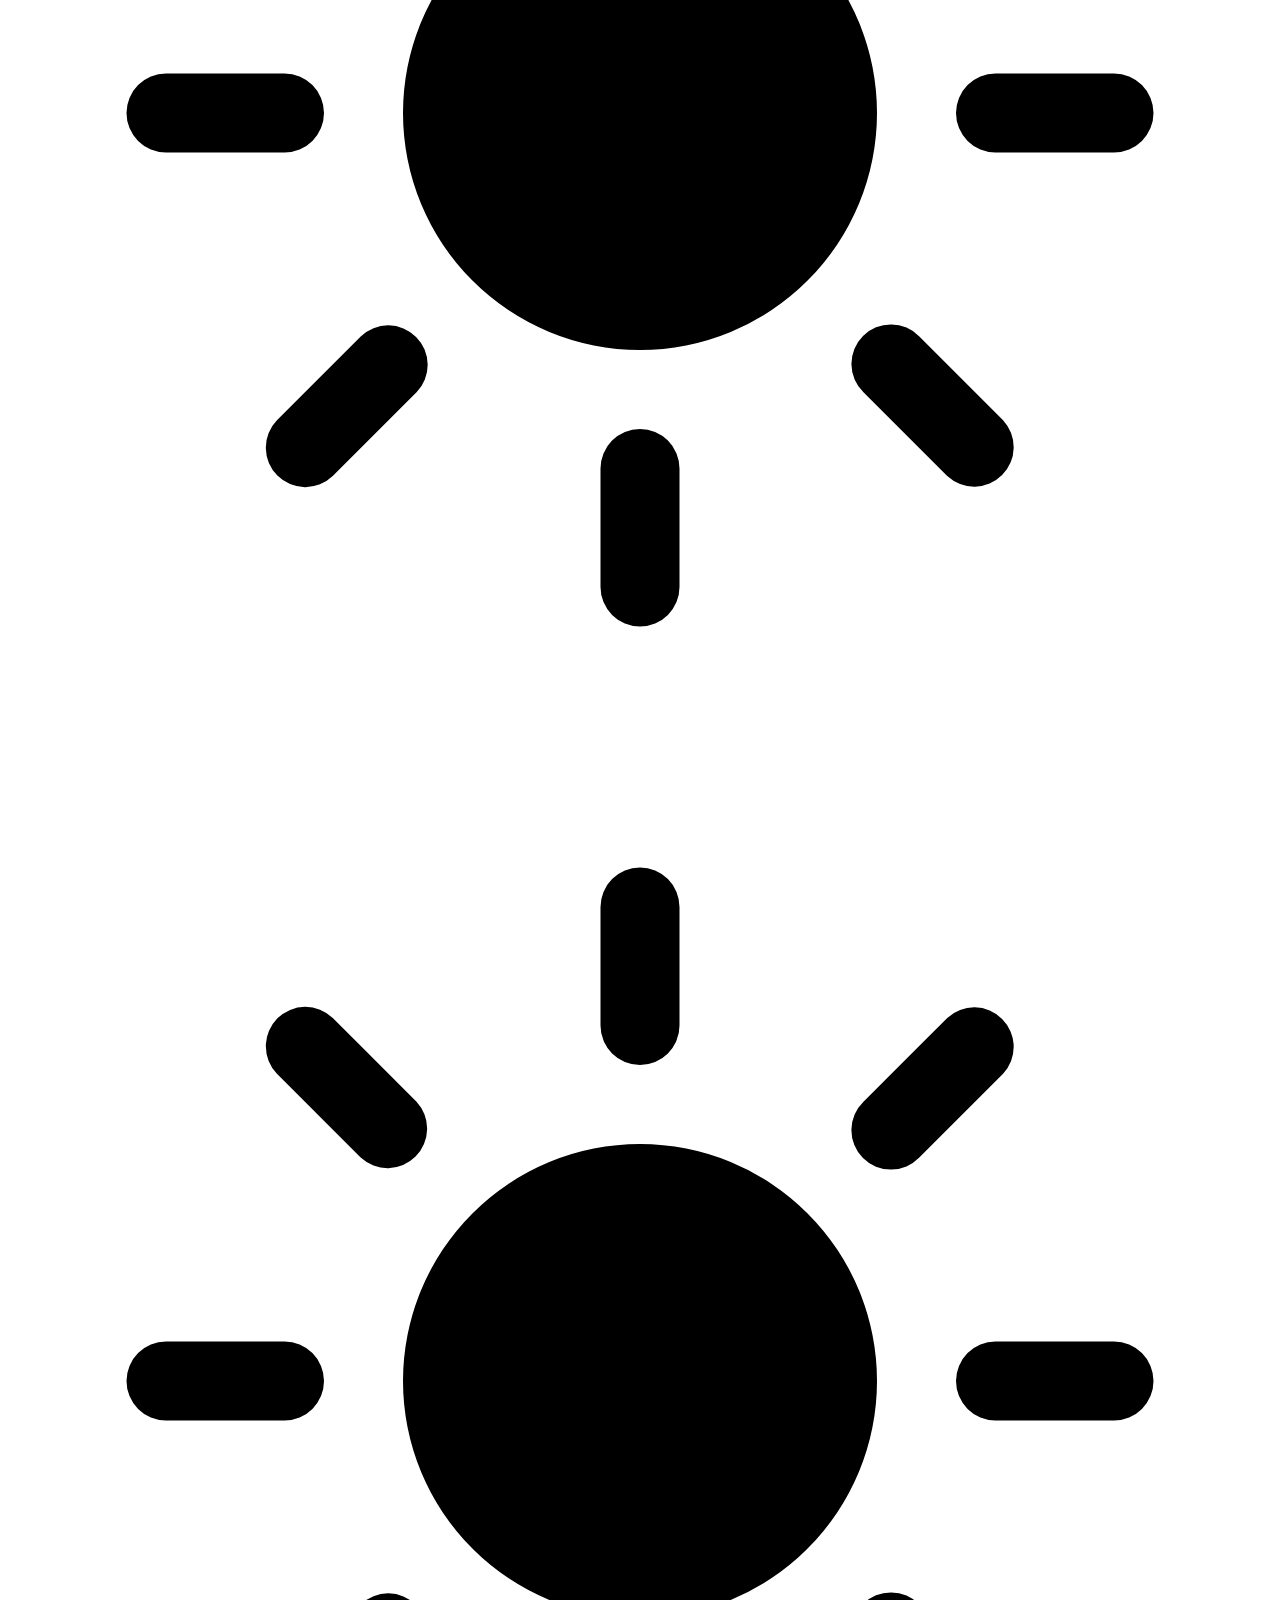
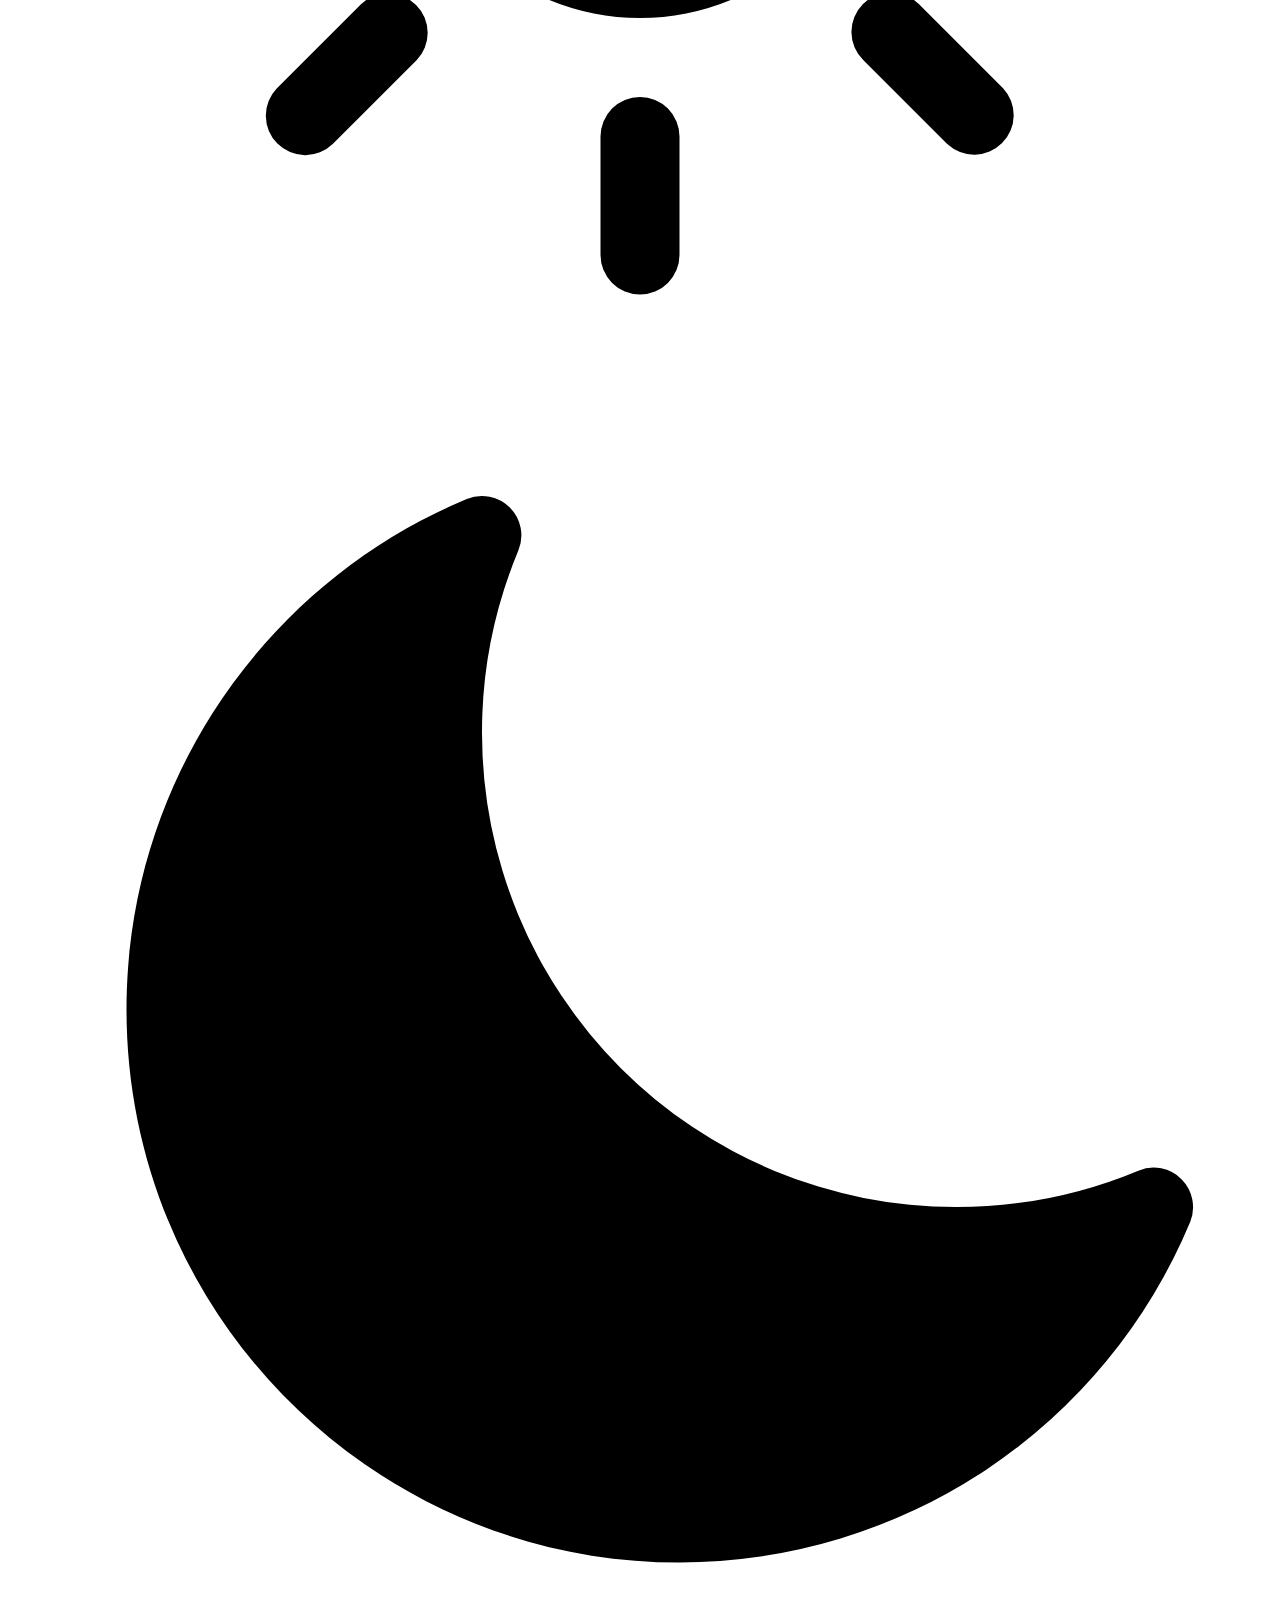
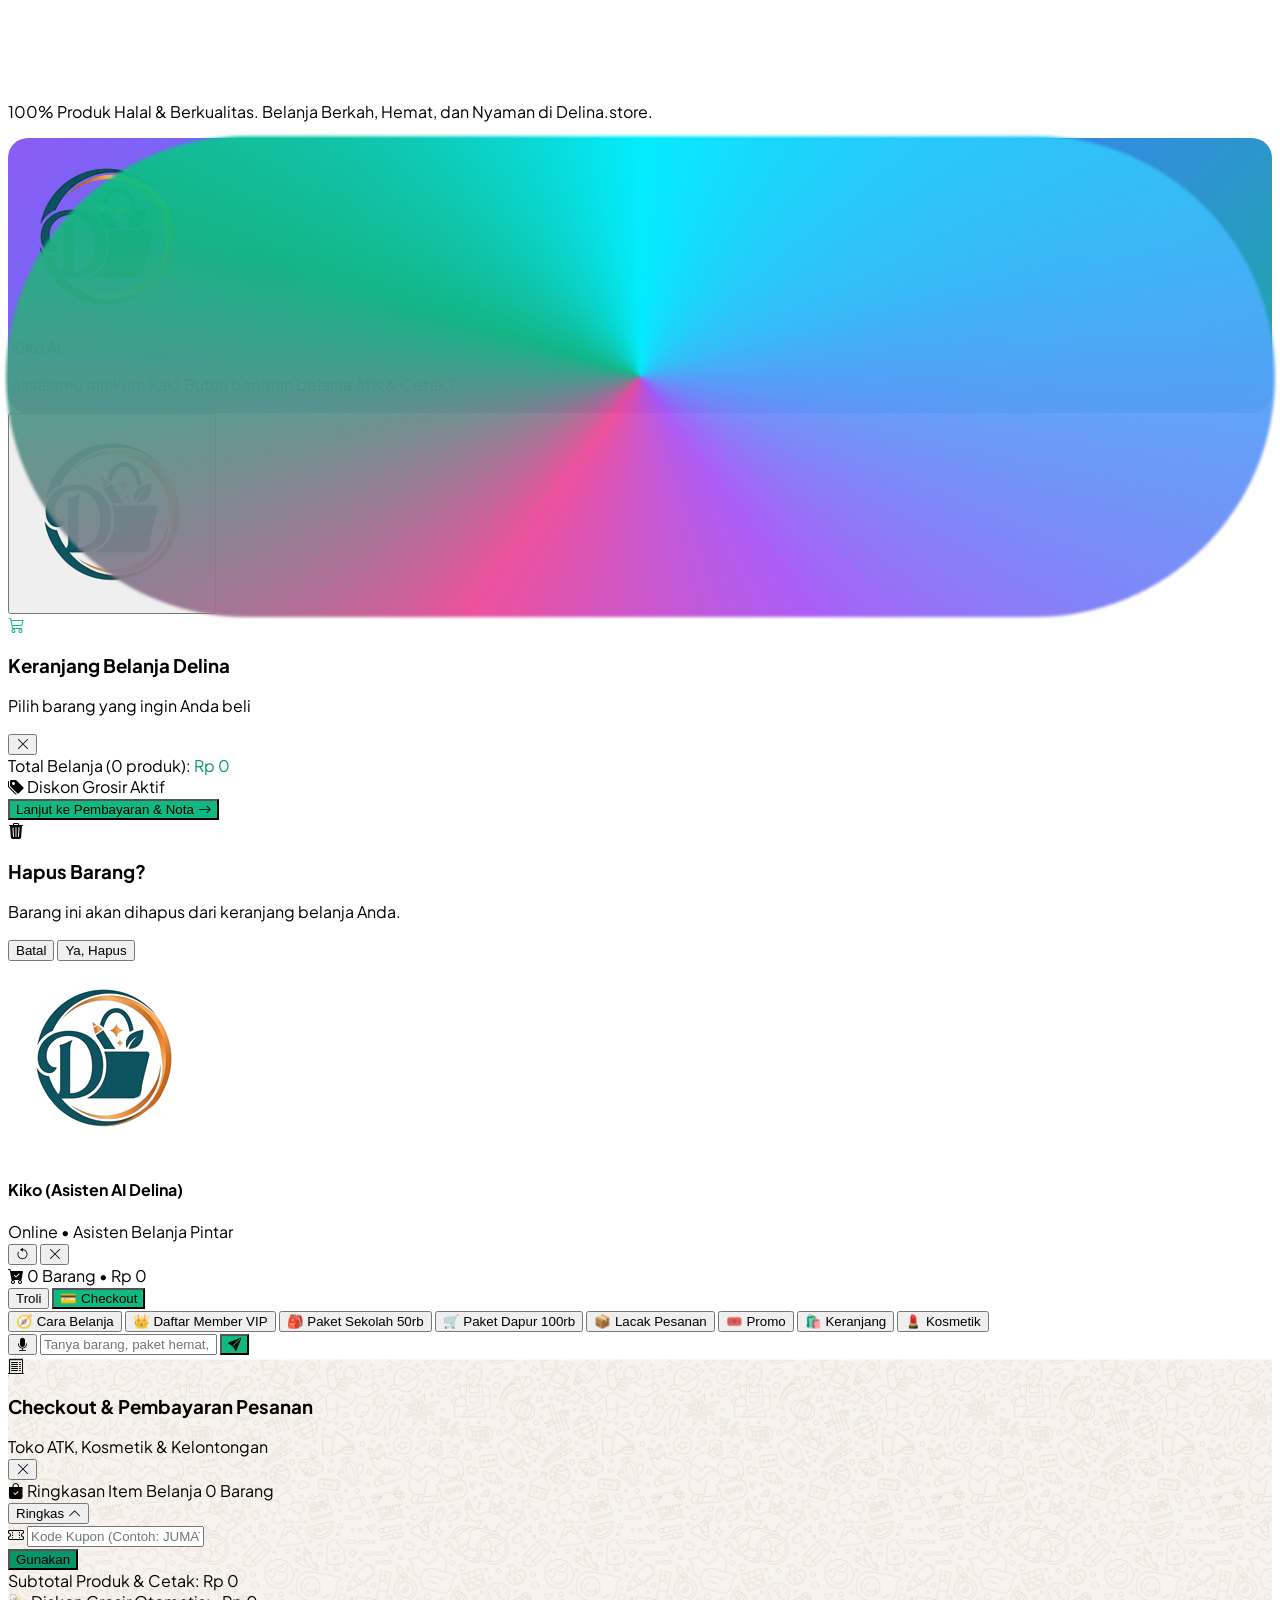
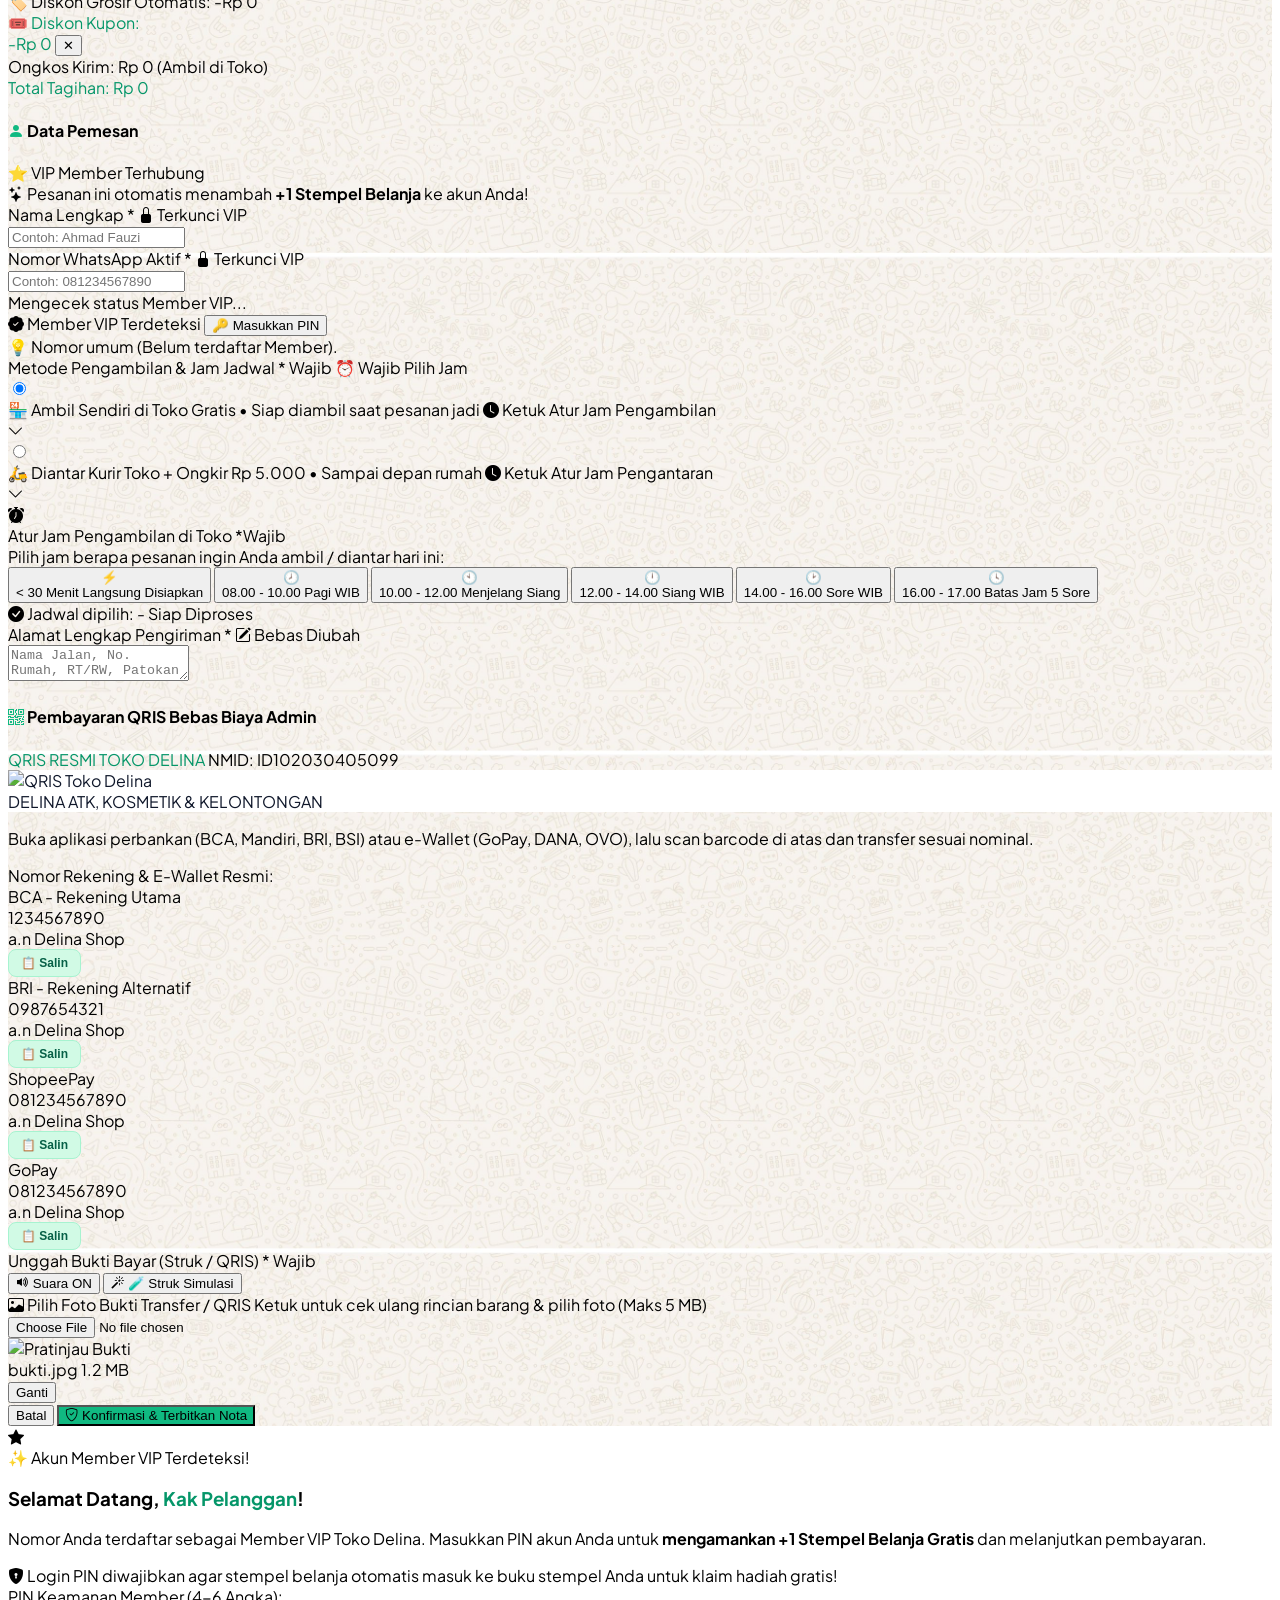
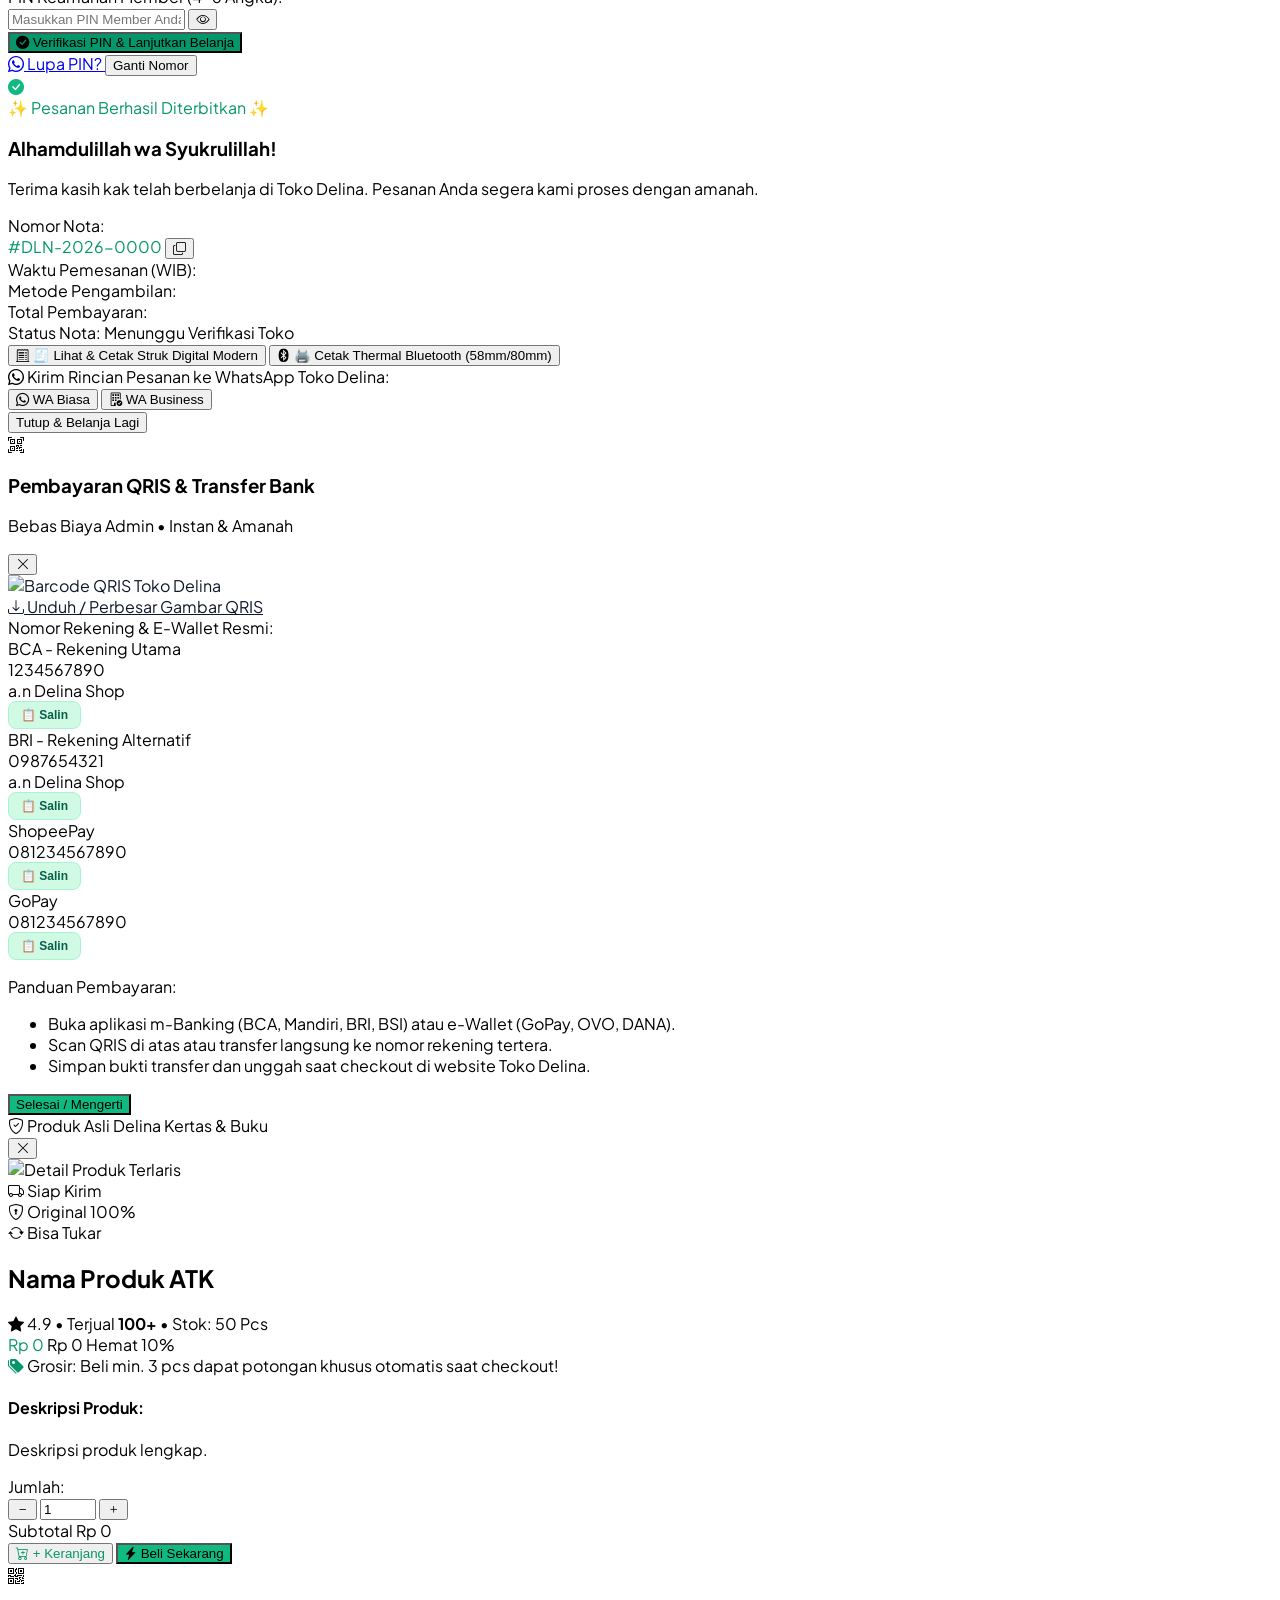
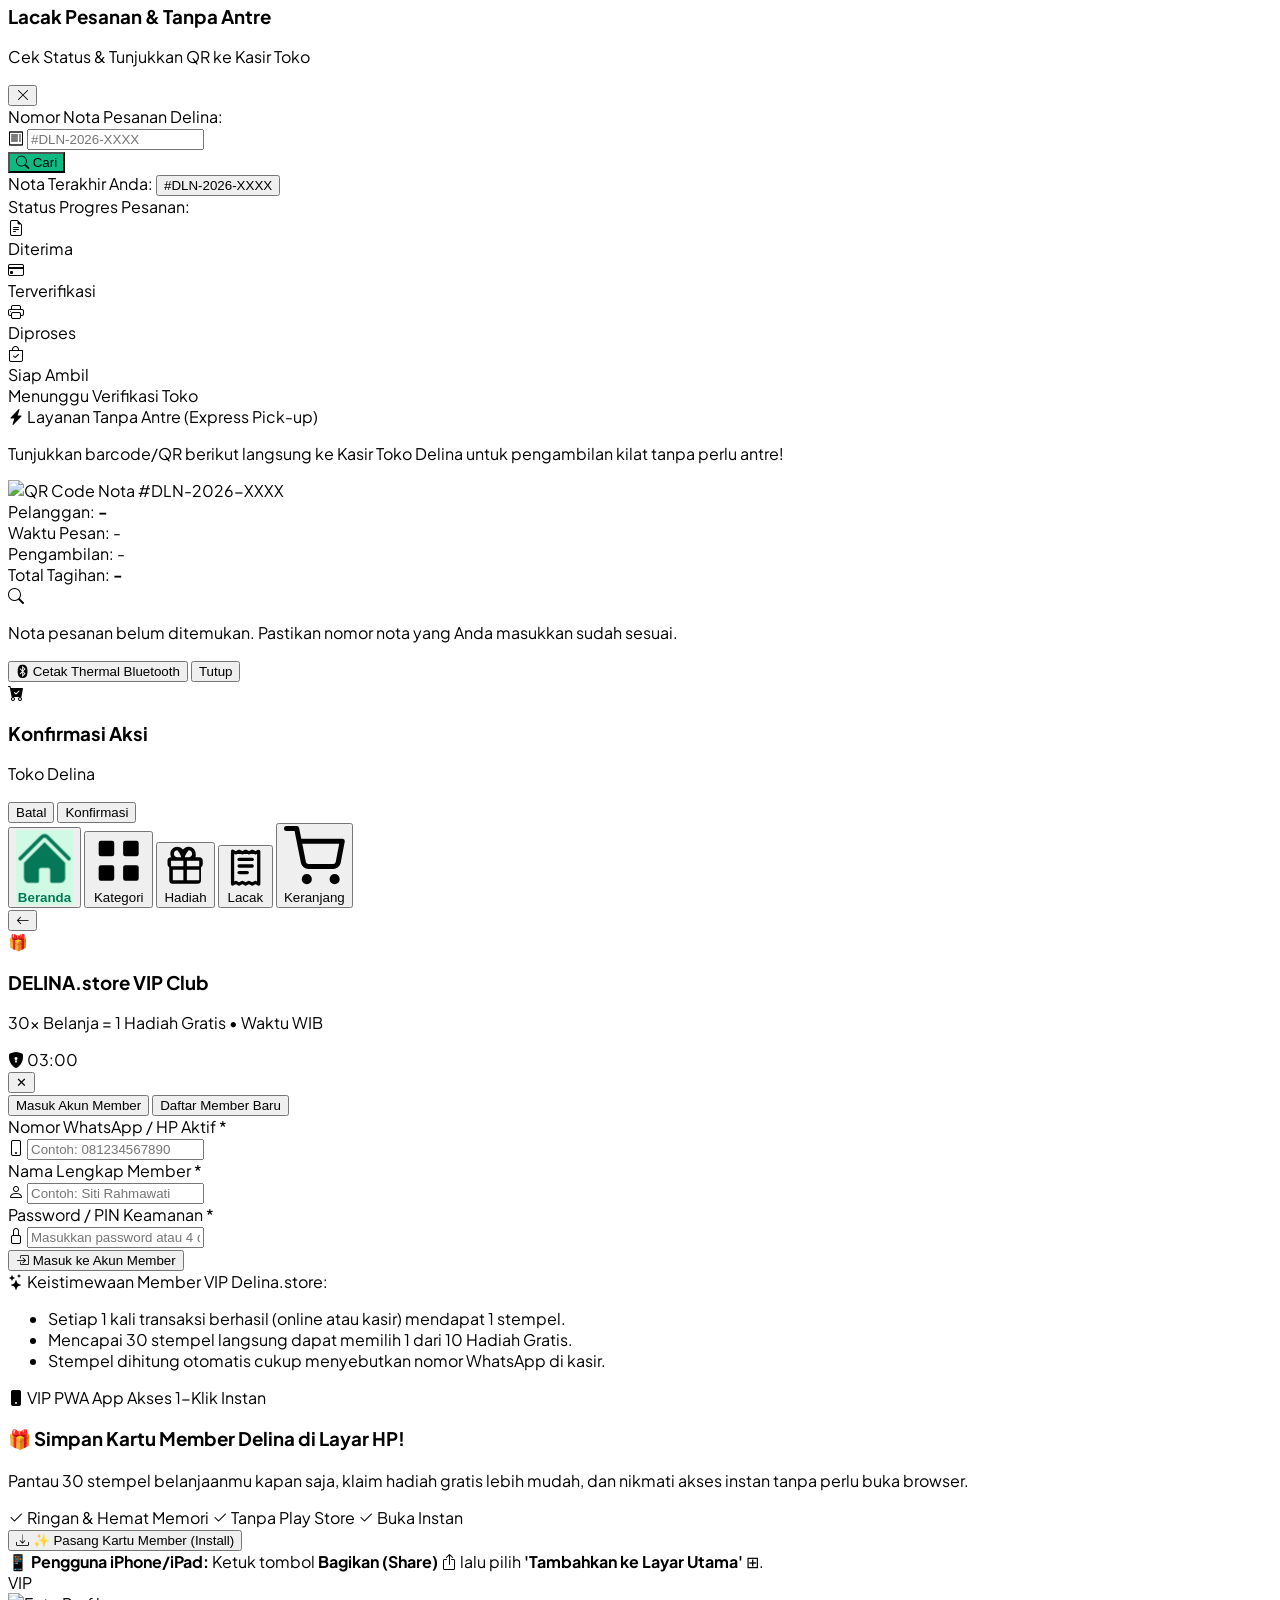
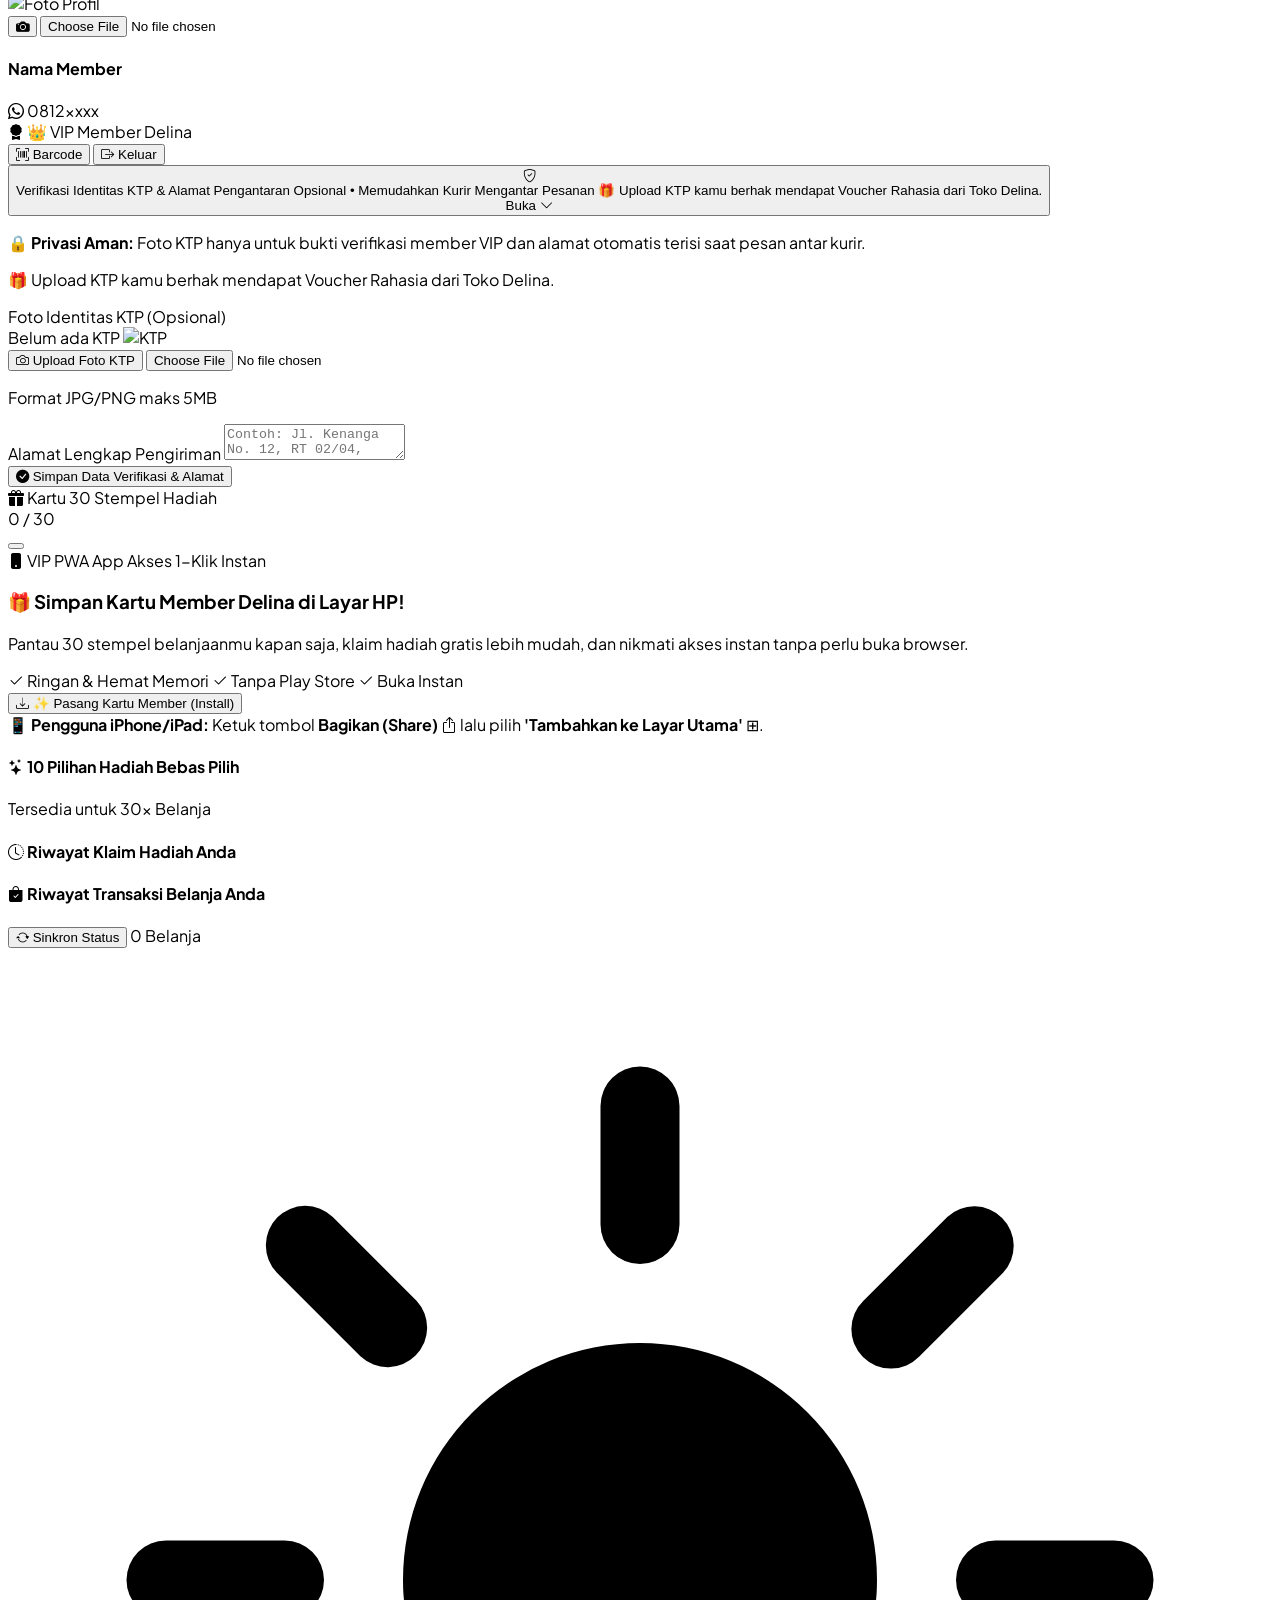
==== commit a1a8d68b: "feat: Frosted glass doodle checkout theme, fix modal z-index bug, smart member VIP auto-detection on" ====
--- a/index.html
+++ b/index.html
@@ -25,7 +25,7 @@
   <script>
     if ("serviceWorker" in navigator) {
       window.addEventListener("load", () => {
-        navigator.serviceWorker.register("./sw.js?v=20261106_04", { updateViaCache: "none" })
+        navigator.serviceWorker.register("./sw.js?v=20261106_05", { updateViaCache: "none" })
           .then((reg) => {
             console.log("PWA Service Worker terdaftar:", reg.scope);
             if (reg.update) reg.update();
@@ -104,7 +104,7 @@
   </script>
 
   <!-- Custom CSS -->
-  <link rel="stylesheet" href="./css/custom.css?v=20261106_04" />
+  <link rel="stylesheet" href="./css/custom.css?v=20261106_05" />
 </head>
 
 <body
@@ -1037,13 +1037,14 @@
 
   <!-- ================= MODAL CHECKOUT & PEMBAYARAN QRIS (FASE 2) ================= -->
   <div id="checkoutModal" onclick="if(event.target === this) closeCheckoutModal()"
-    class="fixed inset-0 bg-black/60 backdrop-blur-xs z-[80] hidden flex items-center justify-center p-3 sm:p-4">
+    class="fixed inset-0 bg-black/65 backdrop-blur-xs z-[80] hidden flex items-center justify-center p-3 sm:p-4">
     <div onclick="event.stopPropagation()"
-      class="bg-white w-full max-w-xl rounded-2xl shadow-2xl overflow-hidden border border-gray-100 flex flex-col max-h-[92vh] animate-fadeIn">
+      class="w-full max-w-xl rounded-3xl shadow-2xl overflow-hidden border border-emerald-900/30 flex flex-col max-h-[92vh] animate-fadeIn bg-[#f7f4ed] relative"
+      style="background-image: url('assets/checkout-bg.jpg'); background-size: 280px auto; background-color: #f7f4ed; background-repeat: repeat;">
 
       <!-- Header Modal Checkout -->
       <div
-        class="bg-gradient-to-r from-delina-dark to-tokopedia-dark text-white p-4 flex items-center justify-between flex-shrink-0">
+        class="bg-gradient-to-r from-delina-dark to-tokopedia-dark text-white p-4 flex items-center justify-between flex-shrink-0 shadow-sm z-10">
         <div class="flex items-center gap-2.5">
           <div class="w-8 h-8 rounded-lg bg-white/20 flex items-center justify-center text-amber-300 font-bold">
             <i class="bi bi-receipt-cutoff text-lg"></i>
@@ -1059,14 +1060,13 @@
         </button>
       </div>
 
-      <!-- Konten Formulir Checkout (Scrollable dengan Wallpaper Doodle Eksklusif) -->
+      <!-- Konten Formulir Checkout (Scrollable dengan Wallpaper Doodle Eksklusif & Frosted Glass Bento) -->
       <div id="checkoutModalScrollBody"
-        class="p-3.5 sm:p-5 overflow-y-auto space-y-4 text-xs text-gray-700 flex-1 relative bg-repeat bg-center"
-        style="background-image: url('assets/checkout-bg.jpg'); background-size: 300px auto; background-color: #f7f4ed;">
+        class="p-3.5 sm:p-5 overflow-y-auto space-y-4 text-xs text-gray-700 flex-1 relative bg-transparent">
 
         <!-- 1. Ringkasan Pesanan & Total Tagihan (STICKY / FREEZE SAAT SCROLL DI MOBILE) -->
         <div id="checkoutStickySummaryCard"
-          class="sticky top-0 z-30 bg-white/95 dark:bg-slate-900/95 backdrop-blur-md rounded-2xl p-3 sm:p-3.5 border-2 border-emerald-500/40 dark:border-emerald-700/60 shadow-[0_8px_20px_-6px_rgba(6,95,70,0.18)] space-y-2 transition-all">
+          class="sticky top-0 z-30 bg-white/85 dark:bg-slate-900/85 backdrop-blur-md rounded-2xl p-3 sm:p-3.5 border-2 border-emerald-500/40 dark:border-emerald-700/60 shadow-[0_8px_20px_-6px_rgba(6,95,70,0.18)] space-y-2 transition-all">
           <div
             class="flex items-center justify-between text-xs font-bold text-gray-800 dark:text-white border-b border-gray-200 dark:border-slate-700 pb-2 gap-2">
             <div class="flex items-center gap-1.5 min-w-0">
@@ -1147,7 +1147,7 @@
         </div>
 
         <!-- 2. Data Pemesan (Frosted Glass Bento Card) -->
-        <div class="space-y-3 bg-white/95 dark:bg-slate-900/95 backdrop-blur-md rounded-2xl p-3.5 sm:p-4 border border-emerald-500/25 shadow-sm">
+        <div class="space-y-3 bg-white/85 dark:bg-slate-900/85 backdrop-blur-md rounded-2xl p-3.5 sm:p-4 border border-emerald-500/25 shadow-sm">
           <div class="flex items-center justify-between">
             <h4 class="font-bold text-gray-800 text-xs flex items-center gap-1.5">
               <i class="bi bi-person-fill text-tokopedia-green"></i> Data Pemesan
@@ -1178,7 +1178,7 @@
                 </span>
               </div>
               <input type="text" id="custName" placeholder="Contoh: Ahmad Fauzi"
-                class="w-full bg-gray-50 border border-gray-200 rounded-xl px-3 py-2 text-xs focus:outline-none focus:border-emerald-600 focus:bg-white transition-all"
+                class="w-full bg-white/90 border border-gray-300 rounded-xl px-3 py-2 text-xs focus:outline-none focus:border-emerald-600 focus:bg-white transition-all shadow-2xs"
                 required />
             </div>
             <div>
@@ -1191,8 +1191,29 @@
                 </span>
               </div>
               <input type="tel" id="custPhone" placeholder="Contoh: 081234567890"
-                class="w-full bg-gray-50 border border-gray-200 rounded-xl px-3 py-2 text-xs focus:outline-none focus:border-emerald-600 focus:bg-white transition-all"
+                class="w-full bg-white/90 border border-gray-300 rounded-xl px-3 py-2 text-xs focus:outline-none focus:border-emerald-600 focus:bg-white transition-all shadow-2xs"
+                oninput="onCustPhoneInput(this.value)" onblur="onCustPhoneBlur(this.value)"
                 required />
+
+              <!-- Indikator Deteksi Real-Time Akun Member VIP -->
+              <div id="custPhoneFeedback" class="mt-1 min-h-[16px]">
+                <div id="custPhoneSpinner" class="hidden text-[10px] text-emerald-700 font-bold flex items-center gap-1.5 py-0.5">
+                  <span class="inline-block w-3 h-3 border-2 border-emerald-600 border-t-transparent rounded-full animate-spin"></span>
+                  <span>Mengecek status Member VIP...</span>
+                </div>
+                <div id="custPhoneMemberDetected" class="hidden text-[10px] text-emerald-900 bg-emerald-100/90 border border-emerald-300 rounded-lg px-2.5 py-1.5 flex items-center justify-between gap-1 shadow-2xs animate-fadeIn">
+                  <span class="truncate font-extrabold flex items-center gap-1">
+                    <i class="bi bi-patch-check-fill text-emerald-600 text-xs"></i>
+                    <span id="custPhoneMemberText">Member VIP Terdeteksi</span>
+                  </span>
+                  <button type="button" onclick="openCheckoutQuickMemberPinModal()" class="text-[9px] font-black px-2 py-0.5 rounded-md bg-emerald-700 text-amber-300 hover:bg-emerald-800 flex-shrink-0 cursor-pointer shadow-2xs">
+                    🔑 Masukkan PIN
+                  </button>
+                </div>
+                <div id="custPhoneGuestNote" class="hidden text-[9px] text-slate-500 font-medium py-0.5">
+                  💡 Nomor umum (Belum terdaftar Member).
+                </div>
+              </div>
             </div>
           </div>
 
@@ -1363,14 +1384,14 @@
         </div>
 
         <!-- 3. Informasi Pembayaran QRIS & Transfer Bank (Frosted Glass Bento Card) -->
-        <div class="space-y-3 bg-white/95 dark:bg-slate-900/95 backdrop-blur-md rounded-2xl p-3.5 sm:p-4 border border-emerald-500/25 shadow-sm">
+        <div class="space-y-3 bg-white/85 dark:bg-slate-900/85 backdrop-blur-md rounded-2xl p-3.5 sm:p-4 border border-emerald-500/25 shadow-sm">
           <h4 class="font-bold text-gray-800 text-xs flex items-center gap-1.5">
             <i class="bi bi-qr-code text-tokopedia-green"></i> Pembayaran QRIS Bebas Biaya Admin
           </h4>
 
           <!-- Box QRIS Toko Delina -->
           <div
-            class="bg-gradient-to-b from-emerald-50/70 to-white dark:from-slate-900/90 dark:to-slate-800/90 rounded-2xl p-4 border border-emerald-200 dark:border-slate-700 text-center space-y-3">
+            class="bg-white/85 dark:bg-slate-900/90 rounded-2xl p-4 border border-emerald-300 dark:border-slate-700 text-center space-y-3 shadow-xs">
             <div
               class="flex items-center justify-between text-[11px] border-b border-emerald-100 dark:border-slate-700 pb-2">
               <span class="font-extrabold text-delina-emerald tracking-wide">QRIS RESMI TOKO DELINA</span>
@@ -1404,7 +1425,7 @@
 
               <!-- Kartu a: Rekening BCA (Utama) -->
               <div
-                class="bg-slate-50 dark:bg-slate-800/90 border border-slate-200 dark:border-slate-700 rounded-xl p-3 flex items-center justify-between mb-2">
+                class="bg-white/90 dark:bg-slate-800/90 border border-slate-200 dark:border-slate-700 rounded-xl p-3 flex items-center justify-between mb-2 shadow-2xs">
                 <div class="text-left flex-1 min-w-0 pr-2">
                   <div class="text-[11px] font-semibold text-gray-500 dark:text-slate-400">BCA - Rekening Utama</div>
                   <div id="checkoutRekBcaNum"
@@ -1419,7 +1440,7 @@
 
               <!-- Kartu b: Rekening BRI (Alternatif) -->
               <div
-                class="bg-slate-50 dark:bg-slate-800/90 border border-slate-200 dark:border-slate-700 rounded-xl p-3 flex items-center justify-between mb-2">
+                class="bg-white/90 dark:bg-slate-800/90 border border-slate-200 dark:border-slate-700 rounded-xl p-3 flex items-center justify-between mb-2 shadow-2xs">
                 <div class="text-left flex-1 min-w-0 pr-2">
                   <div class="text-[11px] font-semibold text-gray-500 dark:text-slate-400">BRI - Rekening Alternatif
                   </div>
@@ -1435,7 +1456,7 @@
 
               <!-- Kartu c: E-Wallet ShopeePay -->
               <div
-                class="bg-slate-50 dark:bg-slate-800/90 border border-slate-200 dark:border-slate-700 rounded-xl p-3 flex items-center justify-between mb-2">
+                class="bg-white/90 dark:bg-slate-800/90 border border-slate-200 dark:border-slate-700 rounded-xl p-3 flex items-center justify-between mb-2 shadow-2xs">
                 <div class="text-left flex-1 min-w-0 pr-2">
                   <div class="flex items-center gap-1.5 mb-0.5">
                     <span
@@ -1453,7 +1474,7 @@
 
               <!-- Kartu d: E-Wallet GoPay -->
               <div
-                class="bg-slate-50 dark:bg-slate-800/90 border border-slate-200 dark:border-slate-700 rounded-xl p-3 flex items-center justify-between">
+                class="bg-white/90 dark:bg-slate-800/90 border border-slate-200 dark:border-slate-700 rounded-xl p-3 flex items-center justify-between shadow-2xs">
                 <div class="text-left flex-1 min-w-0 pr-2">
                   <div class="flex items-center gap-1.5 mb-0.5">
                     <span
@@ -1494,7 +1515,7 @@
               </div>
             </div>
             <div onclick="onClickUploadPaymentProofTrigger(event)"
-              class="border-2 border-dashed border-gray-300 hover:border-emerald-500 rounded-xl p-3 text-center flex flex-col items-center justify-center cursor-pointer bg-gray-50 hover:bg-emerald-50/40 transition-all active:scale-98">
+              class="border-2 border-dashed border-emerald-400 hover:border-emerald-600 rounded-xl p-3 text-center flex flex-col items-center justify-center cursor-pointer bg-white/85 hover:bg-emerald-50/80 transition-all active:scale-98 shadow-xs">
               <i class="bi bi-image text-2xl text-emerald-600"></i>
               <span id="paymentProofNameText" class="text-xs font-bold text-gray-700 mt-1">Pilih Foto Bukti Transfer /
                 QRIS</span>
@@ -1527,7 +1548,7 @@
 
       <!-- Footer Modal Checkout: Tombol Konfirmasi -->
       <div
-        class="p-3.5 sm:p-4 bg-gray-50 border-t border-gray-100 flex items-center justify-between gap-3 flex-shrink-0">
+        class="p-3.5 sm:p-4 bg-white/90 dark:bg-slate-900/90 backdrop-blur-md border-t border-emerald-600/20 flex items-center justify-between gap-3 flex-shrink-0 z-10">
         <button type="button" onclick="playCuteSound('cancel'); closeCheckoutModal()"
           class="px-4 py-2.5 rounded-xl bg-white border border-gray-200 text-gray-700 font-bold text-xs hover:bg-gray-100 cursor-pointer">
           Batal
@@ -1542,9 +1563,77 @@
     </div>
   </div>
 
+  <!-- ================= MODAL QUICK LOGIN PIN MEMBER WAJIB (CHECKOUT) ================= -->
+  <div id="checkoutQuickMemberPinModal"
+    class="fixed inset-0 bg-black/75 backdrop-blur-xs z-[95] hidden flex items-center justify-center p-3 sm:p-4 animate-fadeIn">
+    <div onclick="event.stopPropagation()"
+      class="bg-white dark:bg-slate-900 w-full max-w-sm rounded-3xl shadow-2xl border-2 border-emerald-500 overflow-hidden flex flex-col animate-scaleUp p-5 text-center space-y-3.5 relative">
+      
+      <!-- Icon Member Emas/Hijau -->
+      <div class="w-14 h-14 rounded-2xl bg-gradient-to-br from-emerald-600 to-teal-800 text-amber-300 mx-auto flex items-center justify-center text-2xl shadow-lg border-2 border-amber-300">
+        <i class="bi bi-star-fill"></i>
+      </div>
+
+      <div>
+        <span class="inline-block text-[10px] font-black text-emerald-800 bg-emerald-100 px-3 py-0.5 rounded-full uppercase tracking-wider border border-emerald-200">
+          ✨ Akun Member VIP Terdeteksi!
+        </span>
+        <h3 class="text-base font-extrabold text-gray-900 dark:text-white mt-1.5">
+          Selamat Datang, <span id="quickMemberPinName" class="text-delina-emerald">Kak Pelanggan</span>!
+        </h3>
+        <p class="text-xs text-gray-600 dark:text-slate-300 mt-1 leading-snug">
+          Nomor Anda terdaftar sebagai Member VIP Toko Delina. Masukkan PIN akun Anda untuk <strong>mengamankan +1 Stempel Belanja Gratis</strong> dan melanjutkan pembayaran.
+        </p>
+      </div>
+
+      <!-- Kotak Peringatan Wajib -->
+      <div class="bg-amber-50 dark:bg-amber-950/40 border border-amber-300/80 rounded-xl p-2.5 text-left text-[11px] text-amber-900 dark:text-amber-200 flex items-start gap-2 shadow-2xs">
+        <i class="bi bi-shield-lock-fill text-amber-600 text-sm mt-0.5 flex-shrink-0"></i>
+        <span>Login PIN diwajibkan agar stempel belanja otomatis masuk ke buku stempel Anda untuk klaim hadiah gratis!</span>
+      </div>
+
+      <!-- Input PIN Member -->
+      <div class="space-y-1.5 text-left">
+        <label class="block text-[11px] font-bold text-gray-700 dark:text-slate-300">
+          PIN Keamanan Member (4-6 Angka):
+        </label>
+        <div class="relative">
+          <input type="password" id="quickMemberPinInput" maxlength="10" placeholder="Masukkan PIN Member Anda"
+            class="w-full text-center tracking-widest text-lg font-mono font-black bg-slate-50 dark:bg-slate-800 border-2 border-emerald-400 focus:border-emerald-600 focus:bg-white rounded-xl py-2.5 px-3 focus:outline-none transition-all"
+            onkeydown="if(event.key==='Enter') verifyCheckoutQuickMemberPin()" />
+          <button type="button" onclick="toggleQuickMemberPinVisibility()"
+            class="absolute right-3 top-2.5 text-gray-400 hover:text-gray-600 text-sm cursor-pointer" title="Lihat PIN">
+            <i id="quickMemberPinEyeIcon" class="bi bi-eye"></i>
+          </button>
+        </div>
+        <div id="quickMemberPinErrorMsg" class="hidden text-[11px] font-bold text-rose-600 text-center mt-1"></div>
+      </div>
+
+      <!-- Tombol Aksi -->
+      <div class="space-y-2 pt-1">
+        <button type="button" id="btnVerifyQuickMemberPin" onclick="verifyCheckoutQuickMemberPin()"
+          class="w-full py-2.5 px-4 rounded-xl bg-delina-emerald hover:bg-emerald-700 active:scale-95 text-white font-extrabold text-xs shadow-md transition-all flex items-center justify-center gap-1.5 cursor-pointer">
+          <i class="bi bi-check-circle-fill"></i>
+          <span>Verifikasi PIN & Lanjutkan Belanja</span>
+        </button>
+        <div class="flex items-center justify-between text-[11px] pt-1 px-1">
+          <a href="https://wa.me/6281234567890?text=Halo%20Admin%20Delina,%20saya%20lupa%20PIN%20Member%20saya" target="_blank"
+            class="text-emerald-700 dark:text-emerald-400 font-bold hover:underline flex items-center gap-1">
+            <i class="bi bi-whatsapp"></i> Lupa PIN?
+          </a>
+          <button type="button" onclick="closeCheckoutQuickMemberPinModal(true)"
+            class="text-gray-500 hover:text-gray-700 dark:text-slate-400 font-semibold cursor-pointer">
+            Ganti Nomor
+          </button>
+        </div>
+      </div>
+
+    </div>
+  </div>
+
   <!-- ================= MODAL SUKSES / NOTA PESANAN (FASE 2) ================= -->
   <div id="orderSuccessModal"
-    class="fixed inset-0 bg-black/60 backdrop-blur-xs z-50 hidden flex items-center justify-center p-3 sm:p-4 overflow-y-auto">
+    class="fixed inset-0 bg-black/60 backdrop-blur-xs z-[95] hidden flex items-center justify-center p-3 sm:p-4 overflow-y-auto">
     <div
       class="bg-white w-full max-w-md rounded-3xl shadow-2xl overflow-hidden border border-emerald-100 flex flex-col text-center p-5 sm:p-6 space-y-3.5 animate-fadeIn my-auto max-h-[94vh] overflow-y-auto">
 
@@ -2965,9 +3054,9 @@
        MODAL PERINGATAN CEK ULANG BARANG & TOTAL BAYAR SEBELUM UNGGAH BUKTI BAYAR
        ========================================================================= -->
   <div id="modalVerifyCartBeforeUpload"
-    class="fixed inset-0 z-[75] bg-slate-950/75 backdrop-blur-xs hidden flex items-center justify-center p-3 sm:p-4 animate-fadeIn">
+    class="fixed inset-0 z-[90] bg-slate-950/80 backdrop-blur-xs hidden flex items-center justify-center p-3 sm:p-4 animate-fadeIn">
     <div
-      class="bg-white dark:bg-slate-900 rounded-3xl w-full max-w-md shadow-2xl border-2 border-amber-300 dark:border-amber-500/50 overflow-hidden flex flex-col max-h-[90vh]">
+      class="bg-[#f7f4ed] dark:bg-slate-900 rounded-3xl w-full max-w-md shadow-2xl border-2 border-amber-300 dark:border-amber-500/50 overflow-hidden flex flex-col max-h-[90vh]">
 
       <!-- Header Peringatan Ceria & Elegan -->
       <div
@@ -2990,9 +3079,9 @@
 
       <!-- Isi Rincian Barang & Total Tagihan (Wallpaper Doodle Eksklusif) -->
       <div class="p-4 overflow-y-auto space-y-3.5 text-xs flex-1 bg-repeat bg-center"
-        style="background-image: url('assets/checkout-bg.jpg'); background-size: 300px auto; background-color: #f7f4ed;">
+        style="background-image: url('assets/checkout-bg.jpg'); background-size: 280px auto; background-color: #f7f4ed;">
         <div
-          class="p-3 rounded-2xl bg-white/95 dark:bg-slate-800/95 backdrop-blur-md border border-amber-300 dark:border-slate-700 text-amber-950 dark:text-amber-200 flex items-start gap-2 shadow-xs">
+          class="p-3 rounded-2xl bg-white/85 dark:bg-slate-800/85 backdrop-blur-md border border-amber-300 dark:border-slate-700 text-amber-950 dark:text-amber-200 flex items-start gap-2 shadow-xs">
           <i class="bi bi-bell-fill text-amber-500 text-sm mt-0.5 flex-shrink-0"></i>
           <p class="text-[11px] leading-relaxed font-medium">
             Sebelum mengunggah bukti pembayaran, mohon periksa kembali <strong>daftar barang</strong> dan <strong>total
@@ -3001,7 +3090,7 @@
         </div>
 
         <!-- Daftar Riwayat Barang yang Akan Dibeli -->
-        <div class="space-y-1.5 bg-white/95 dark:bg-slate-900/95 backdrop-blur-md p-3 rounded-2xl border border-emerald-500/25 shadow-xs">
+        <div class="space-y-1.5 bg-white/85 dark:bg-slate-900/85 backdrop-blur-md p-3 rounded-2xl border border-emerald-500/25 shadow-xs">
           <div class="flex items-center justify-between text-[11px] font-extrabold text-slate-700 dark:text-slate-300">
             <span>📦 Daftar Barang yang Akan Dibeli:</span>
             <span id="verifyUploadItemCount"
@@ -3356,9 +3445,9 @@
   </div>
 
   <!-- Berkas Konfigurasi, Modul Printer Bluetooth & Logika Utama (Versi Terbaru) -->
-  <script src="./js/config.js?v=20261106_04"></script>
-  <script src="./js/printer.js?v=20261106_04"></script>
-  <script src="./js/app.js?v=20261106_04"></script>
+  <script src="./js/config.js?v=20261106_05"></script>
+  <script src="./js/printer.js?v=20261106_05"></script>
+  <script src="./js/app.js?v=20261106_05"></script>
 
 </body>
 
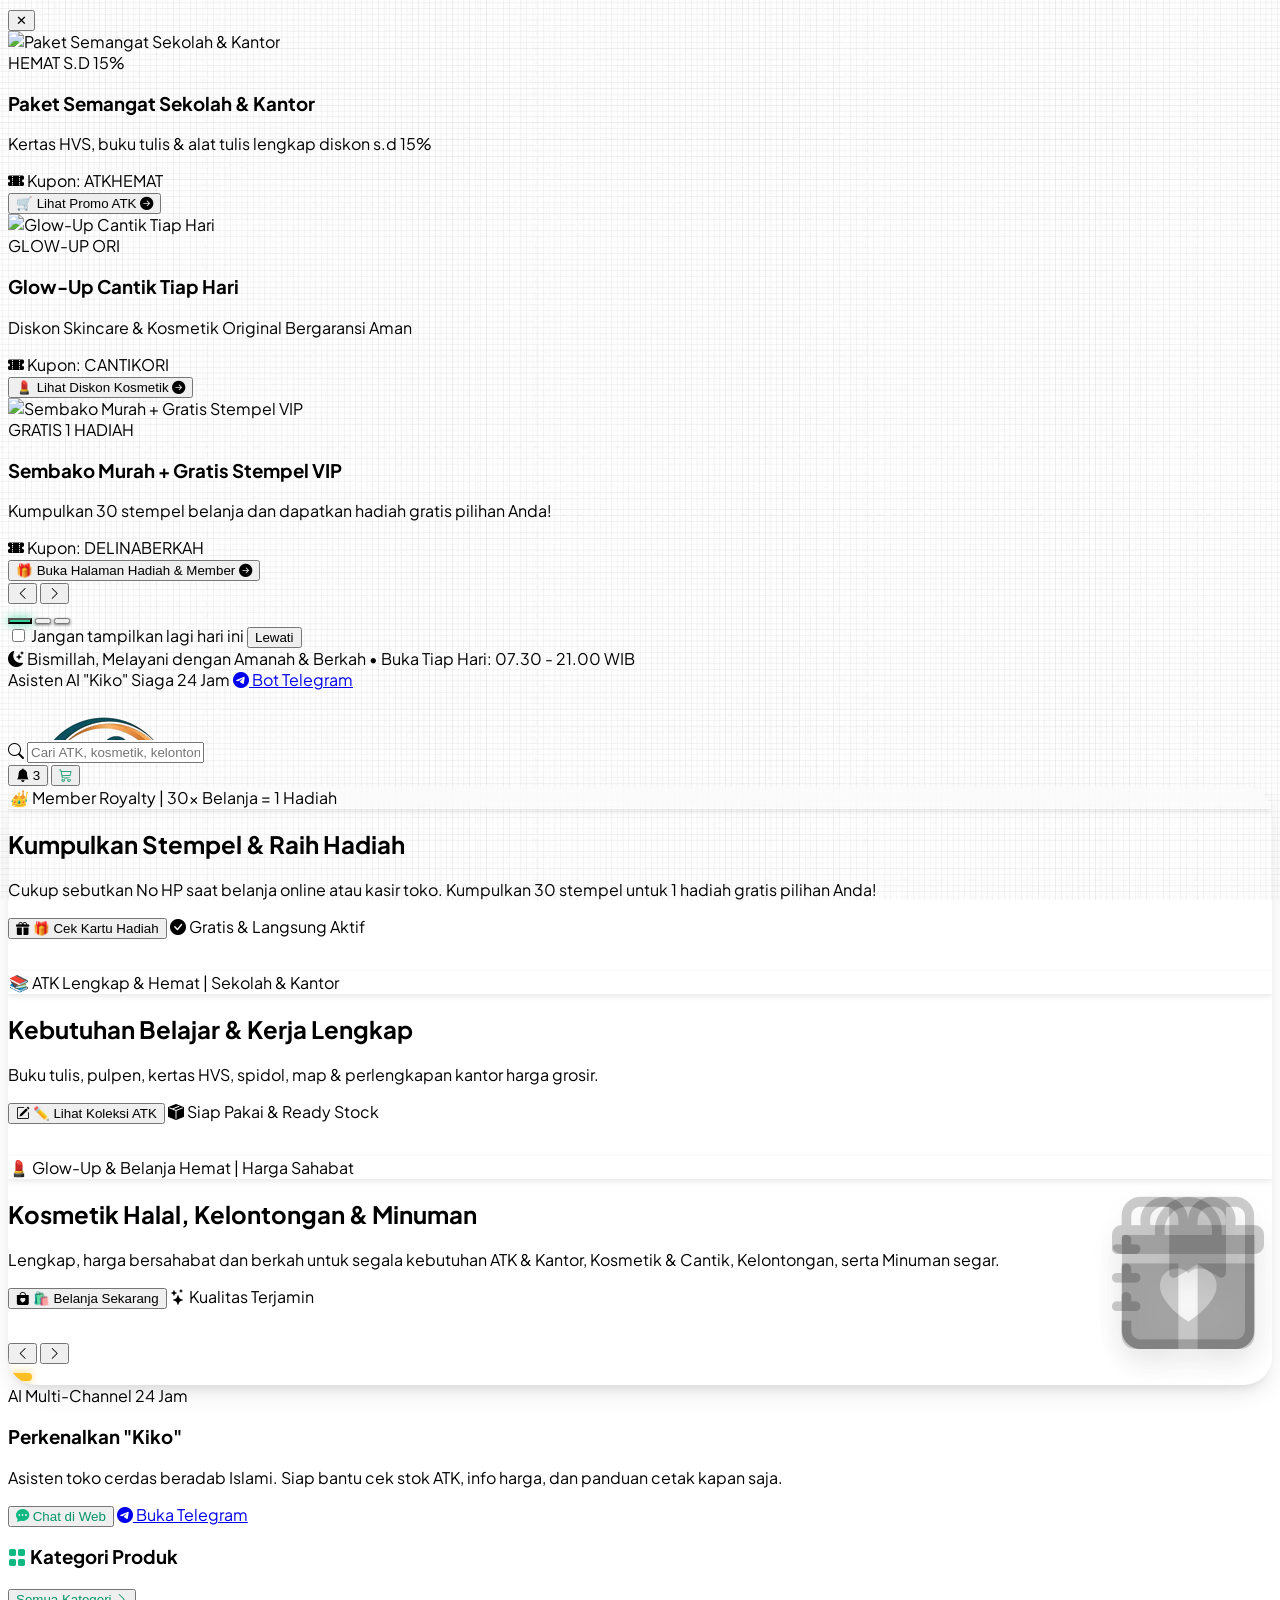
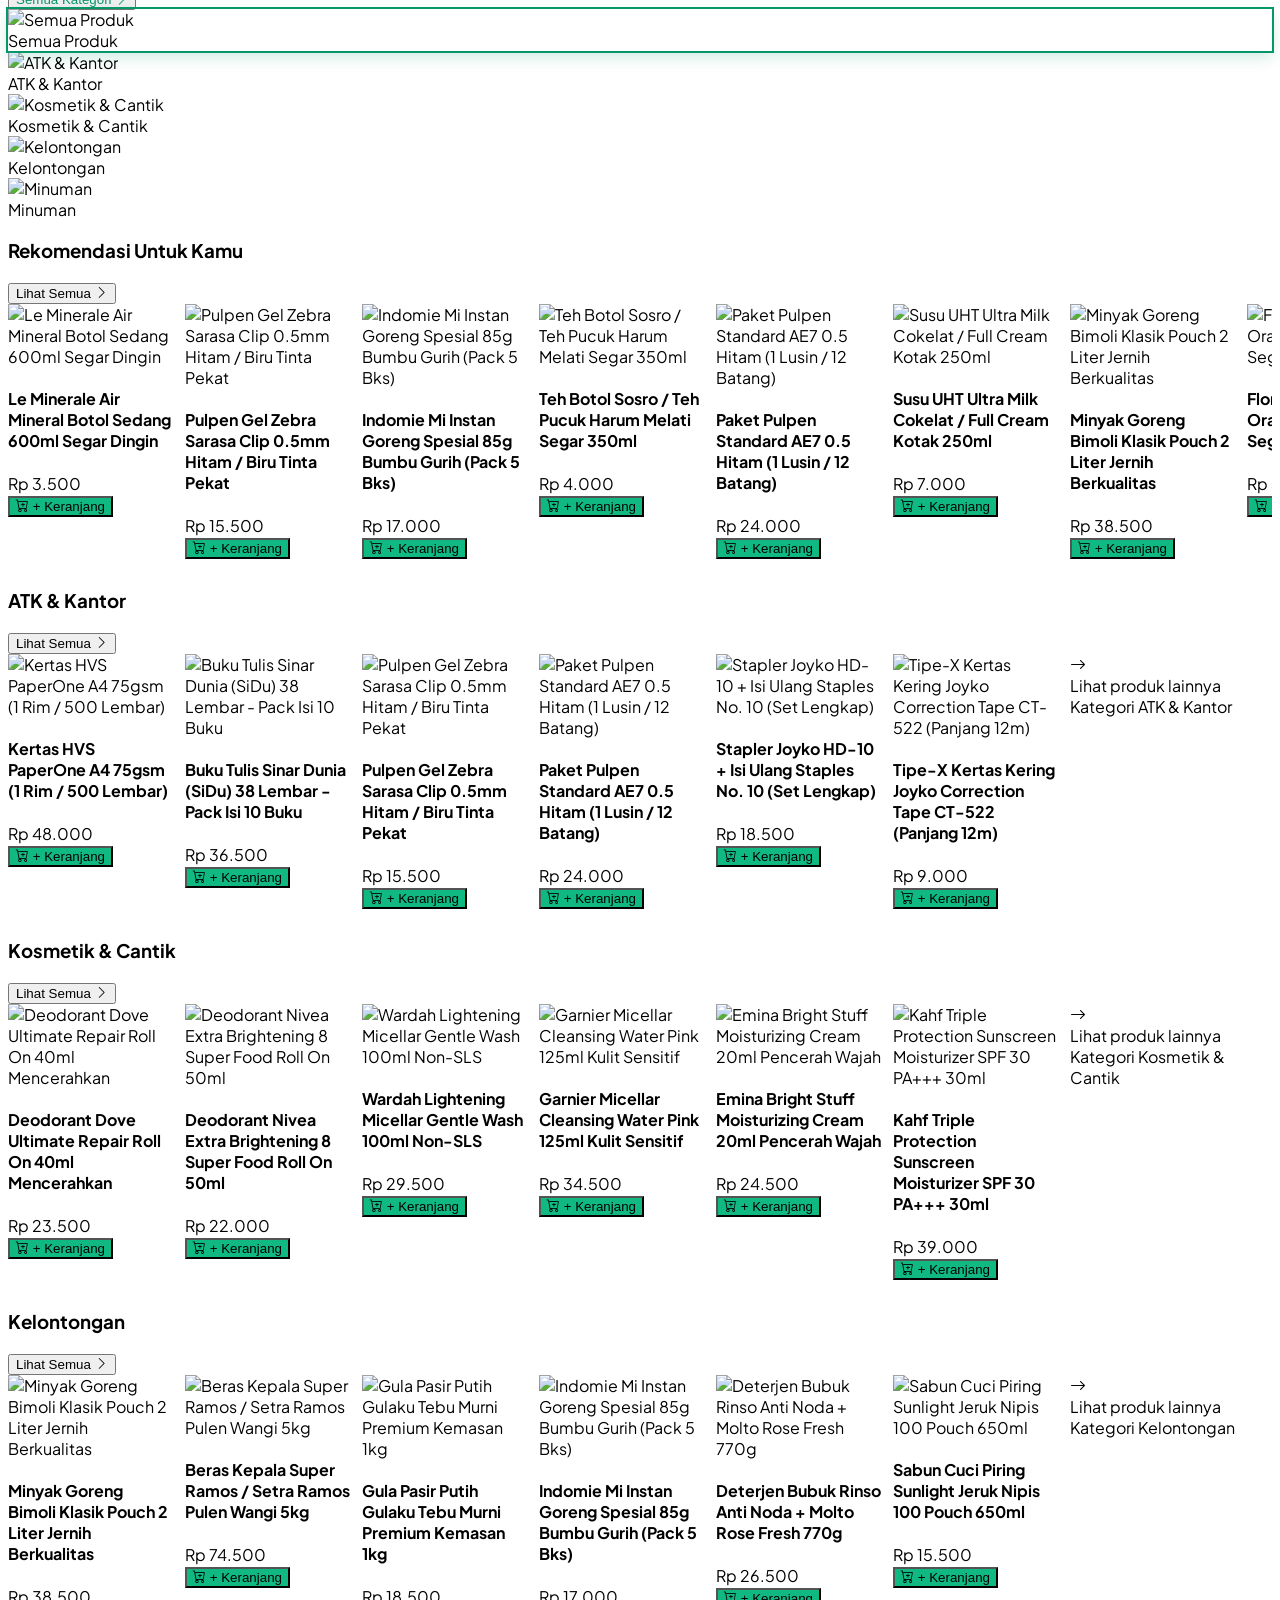
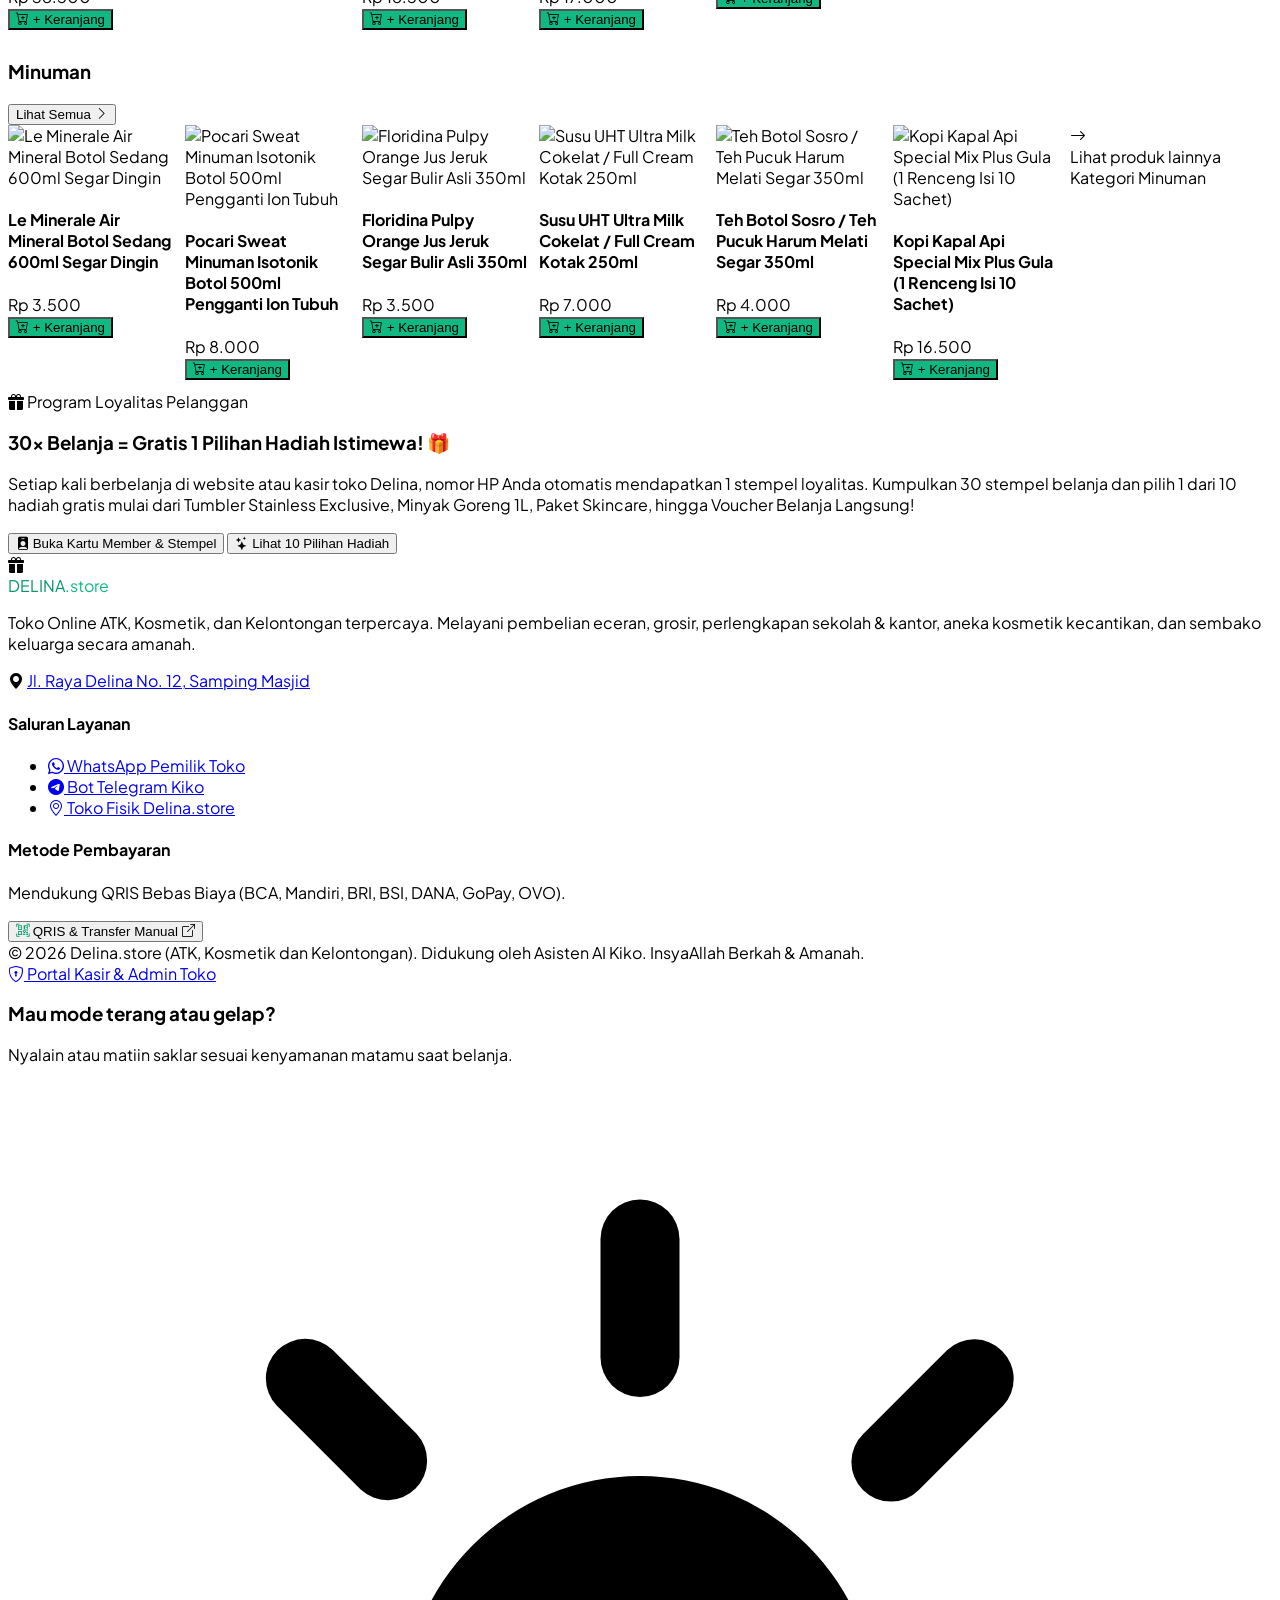
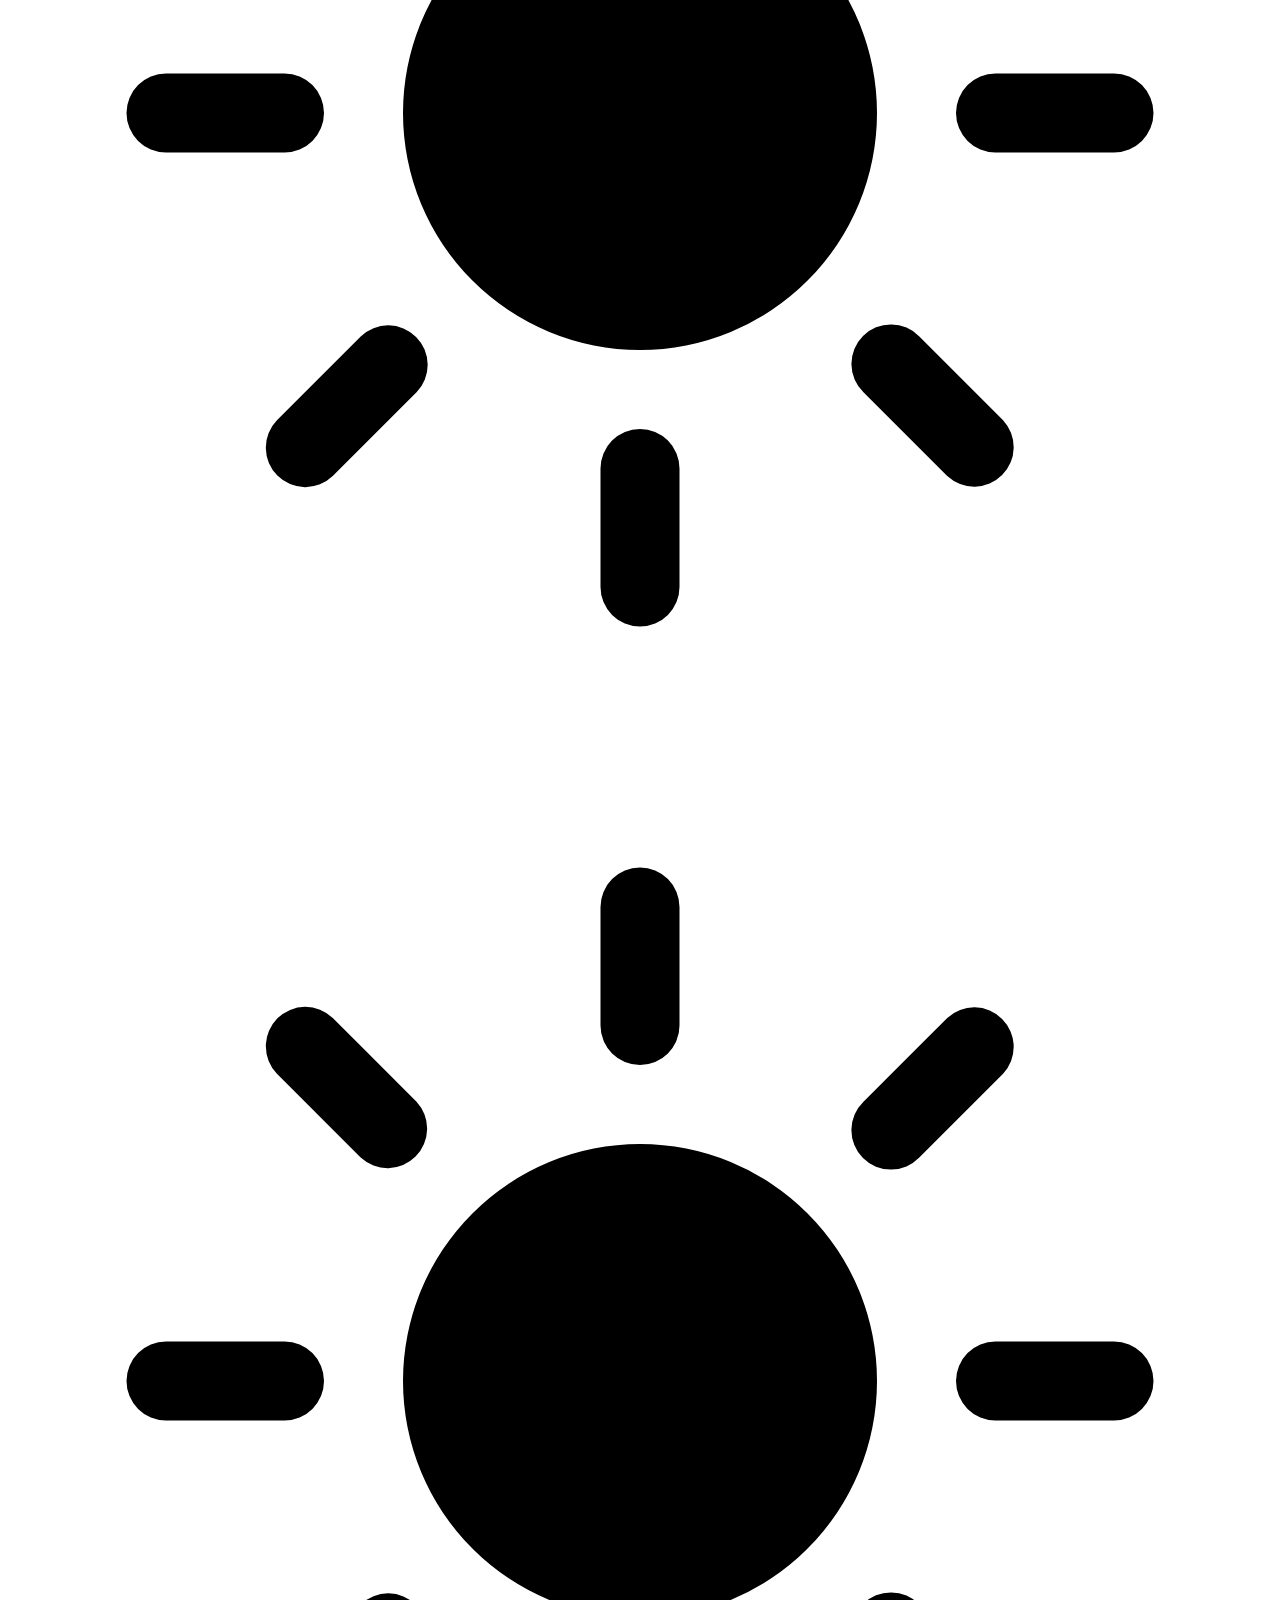
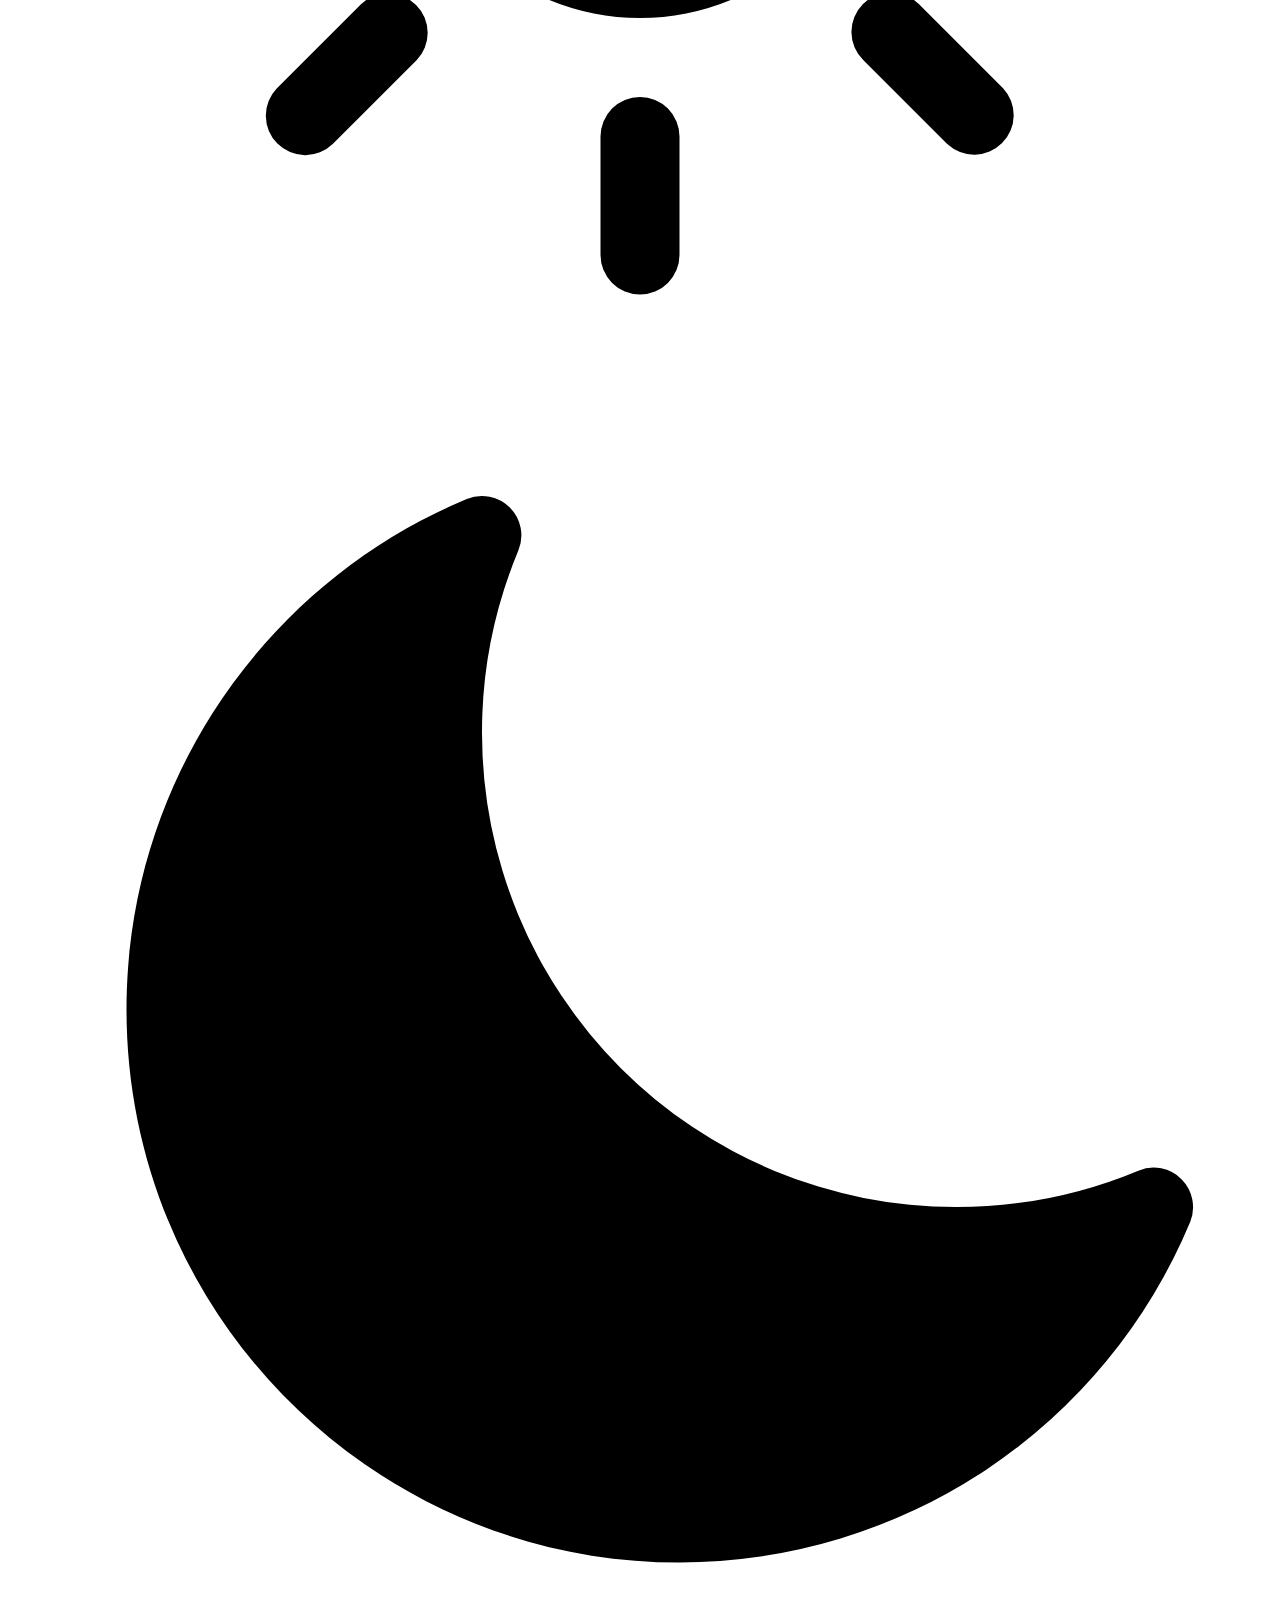
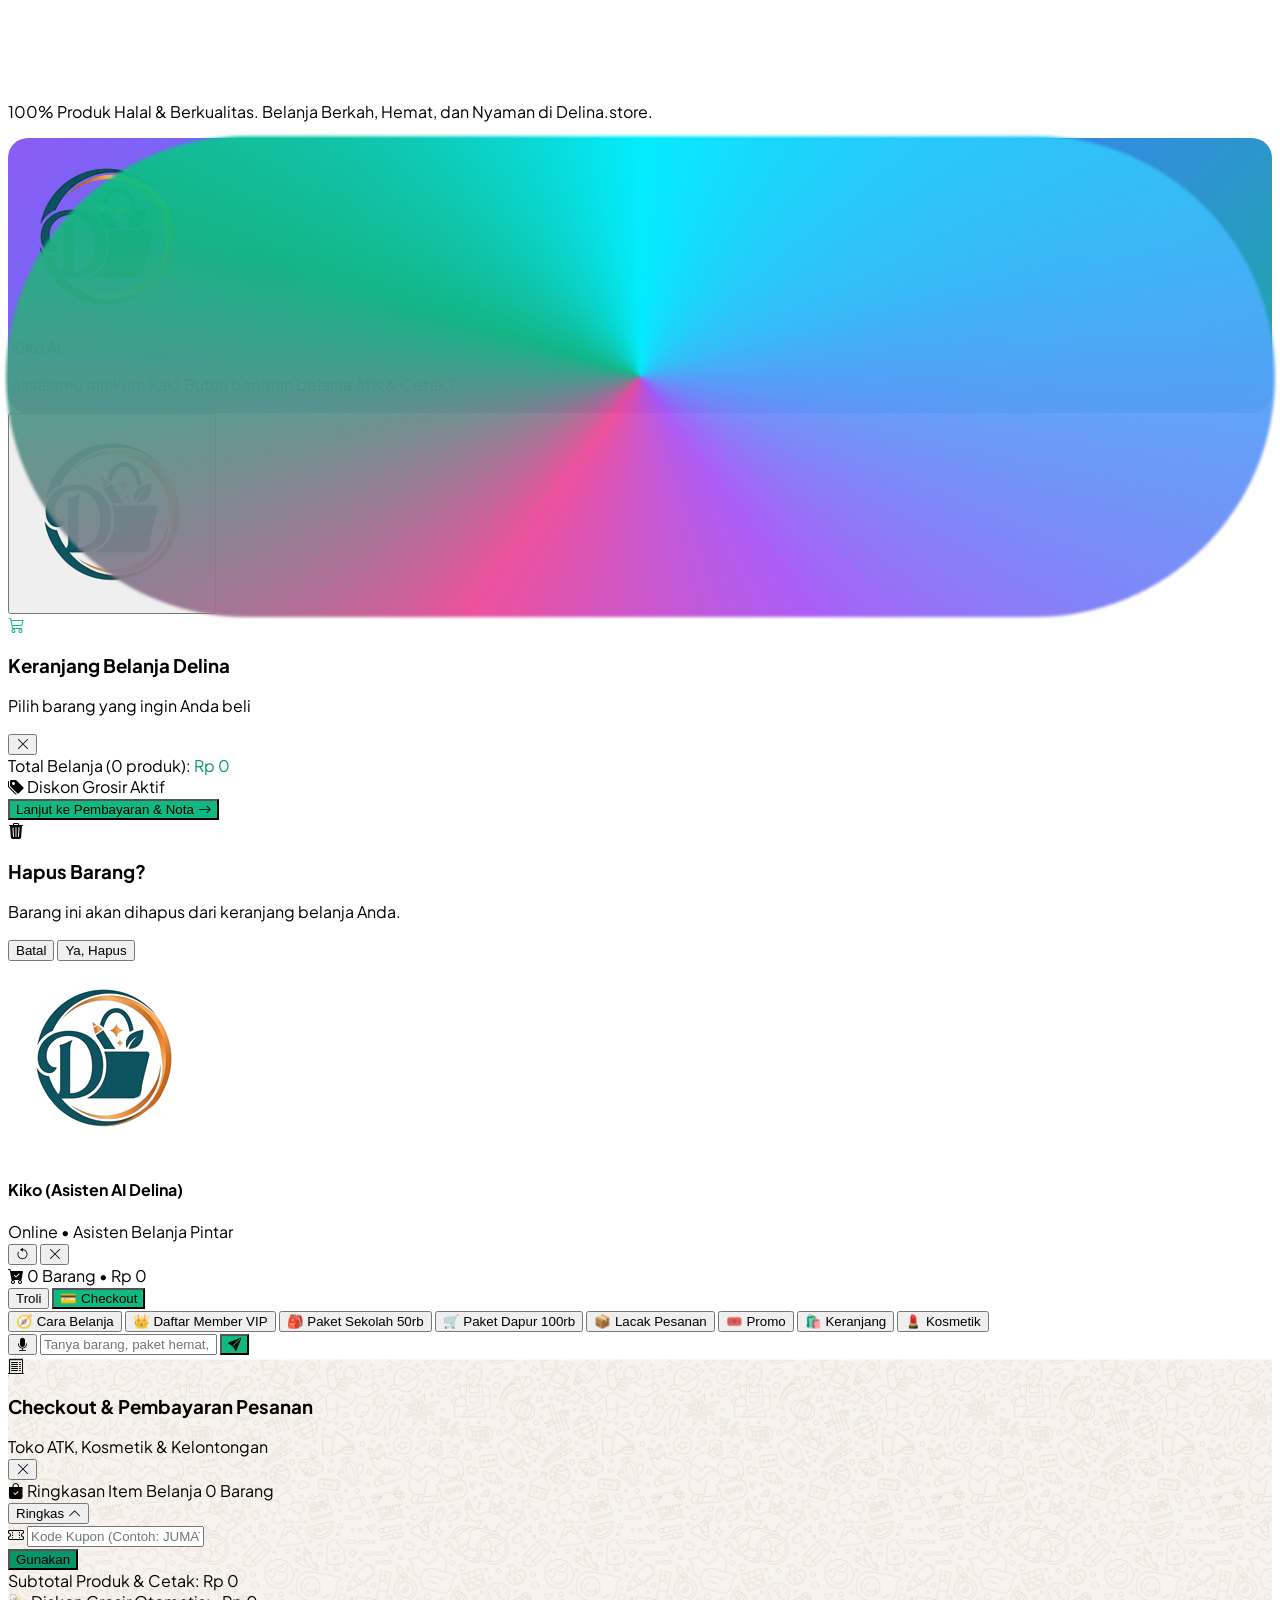
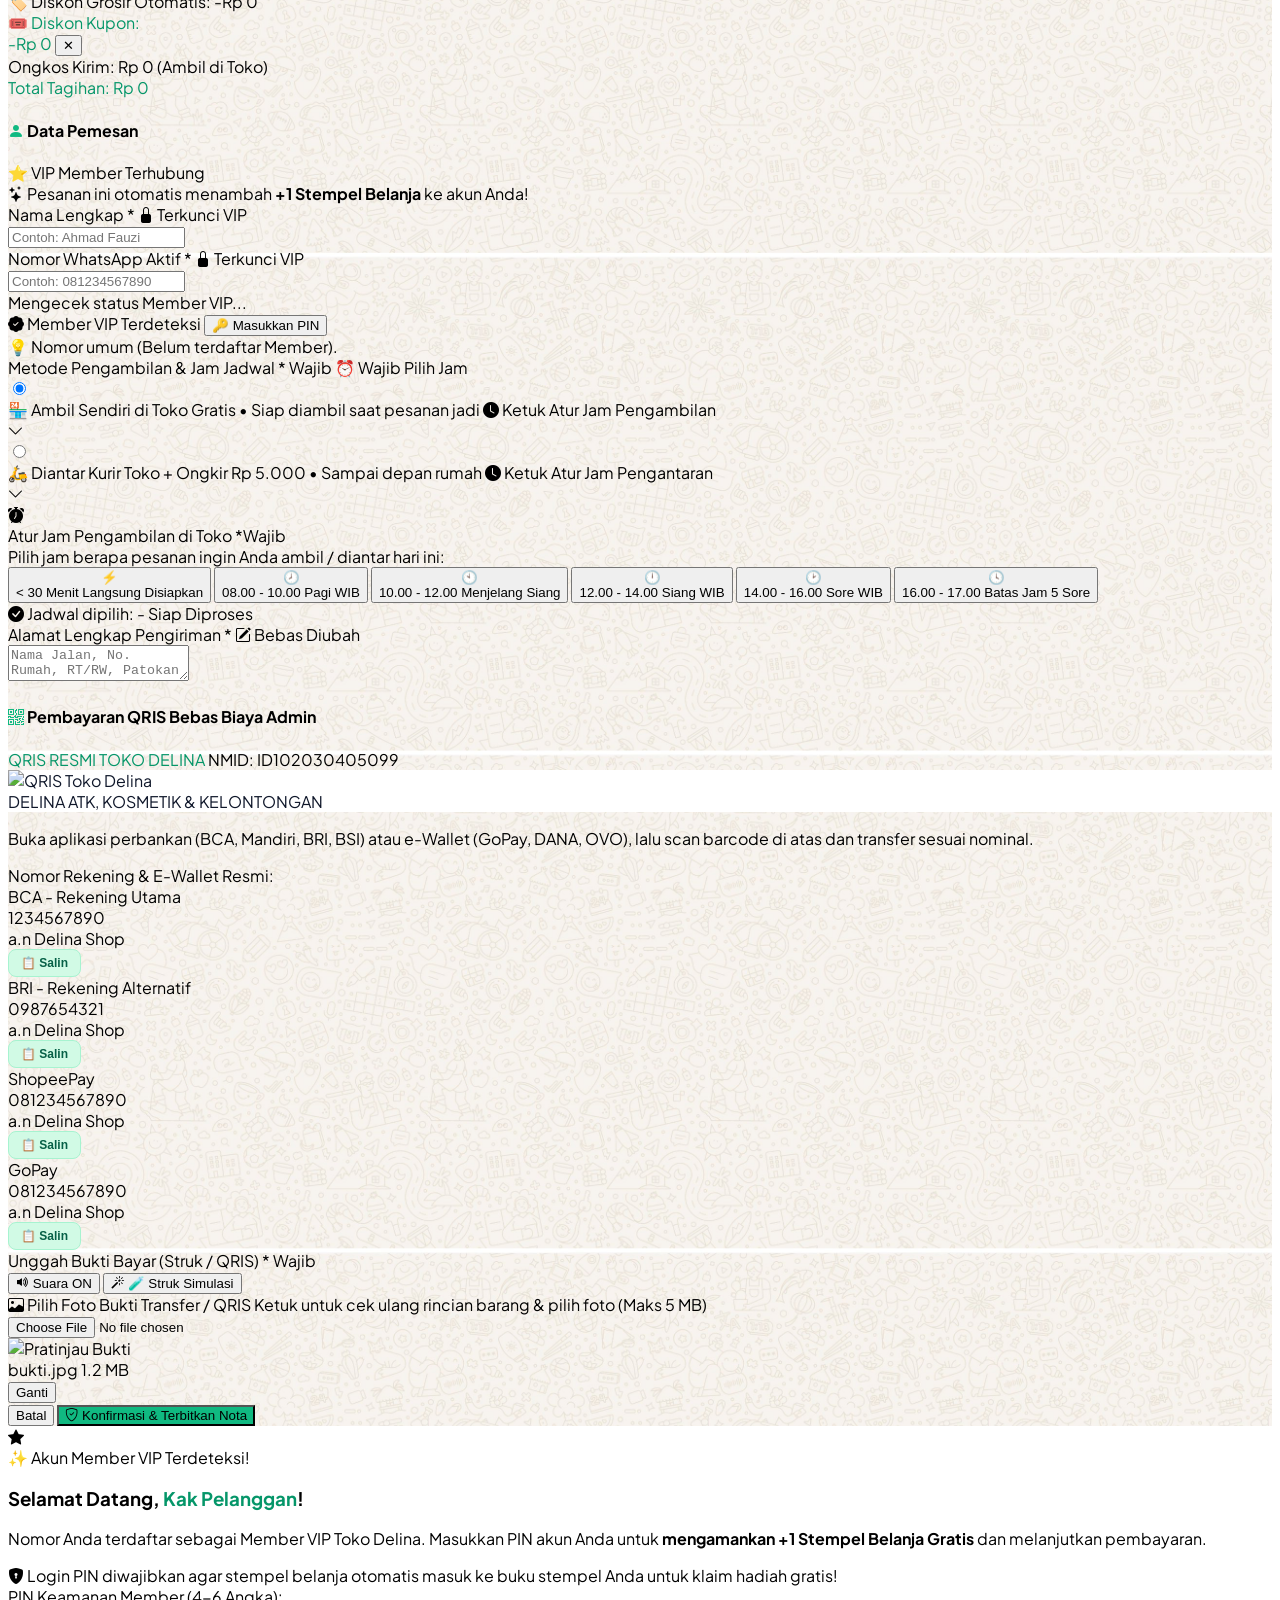
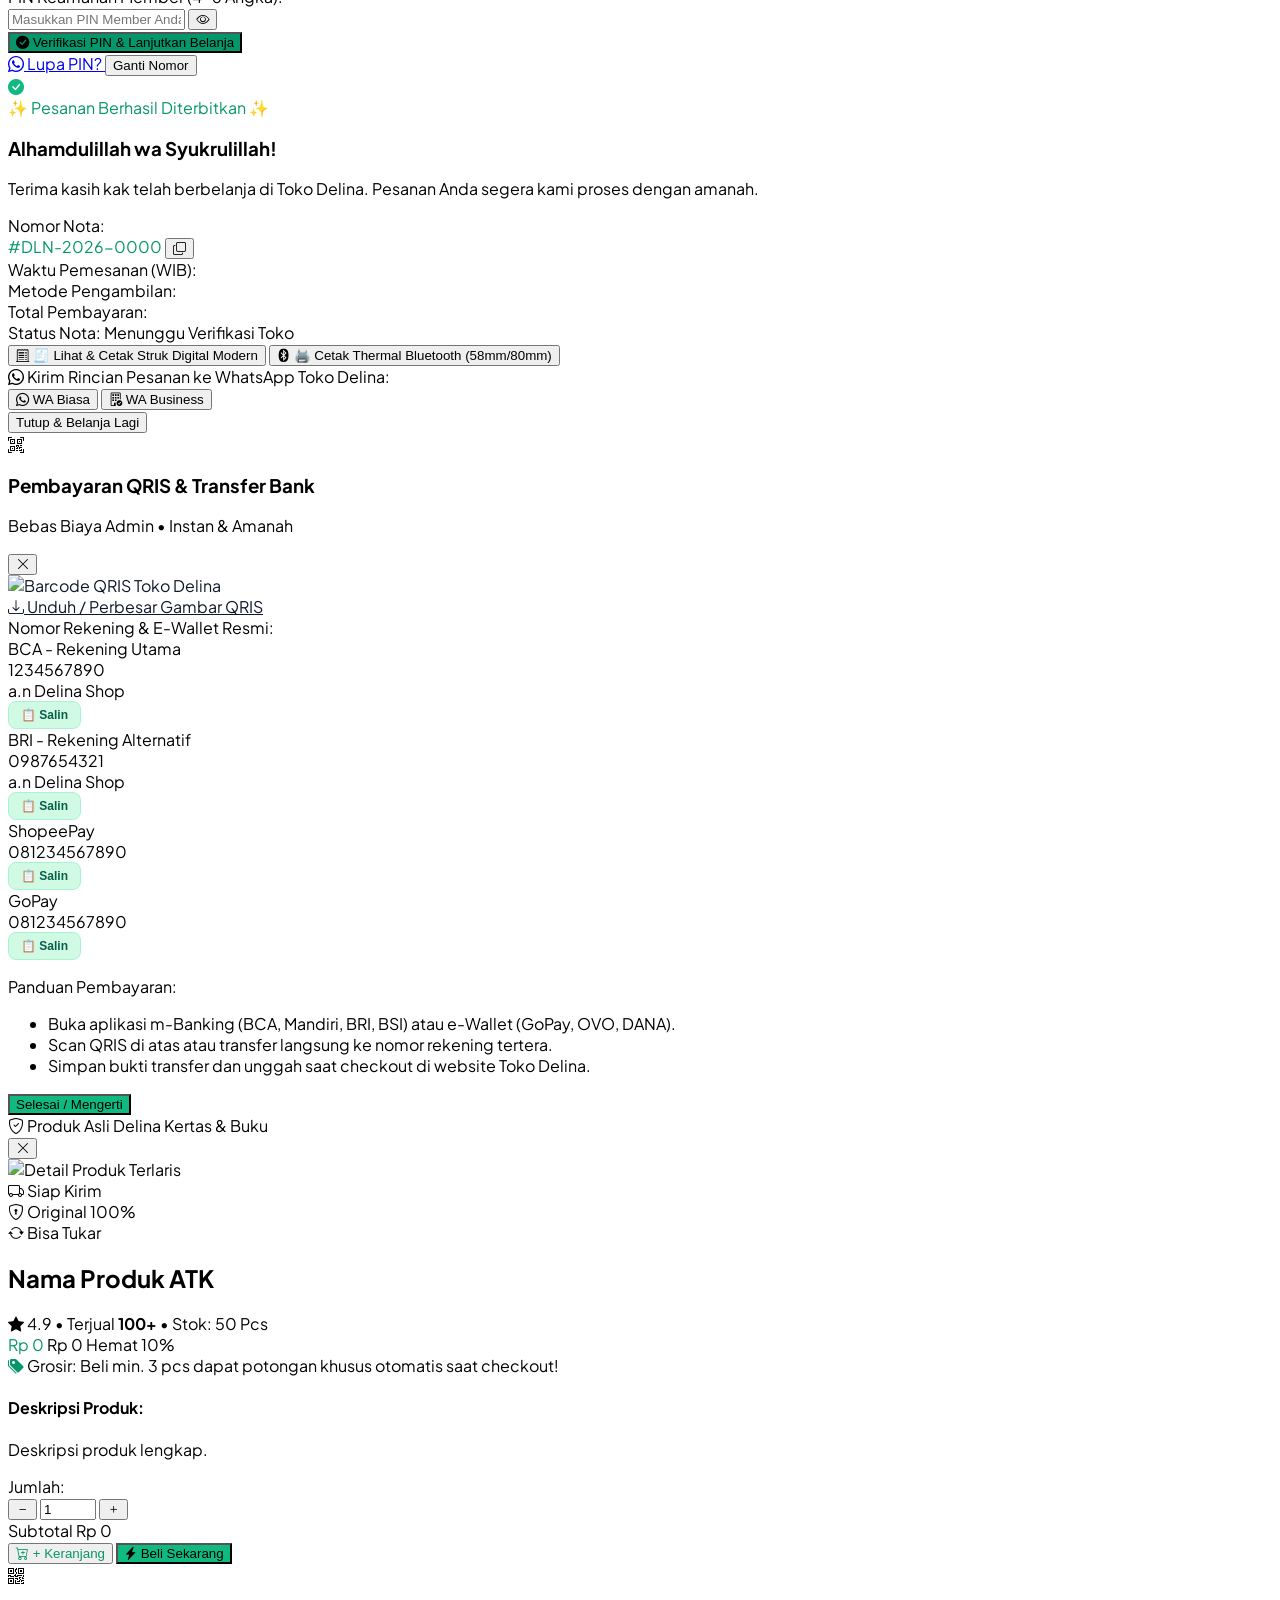
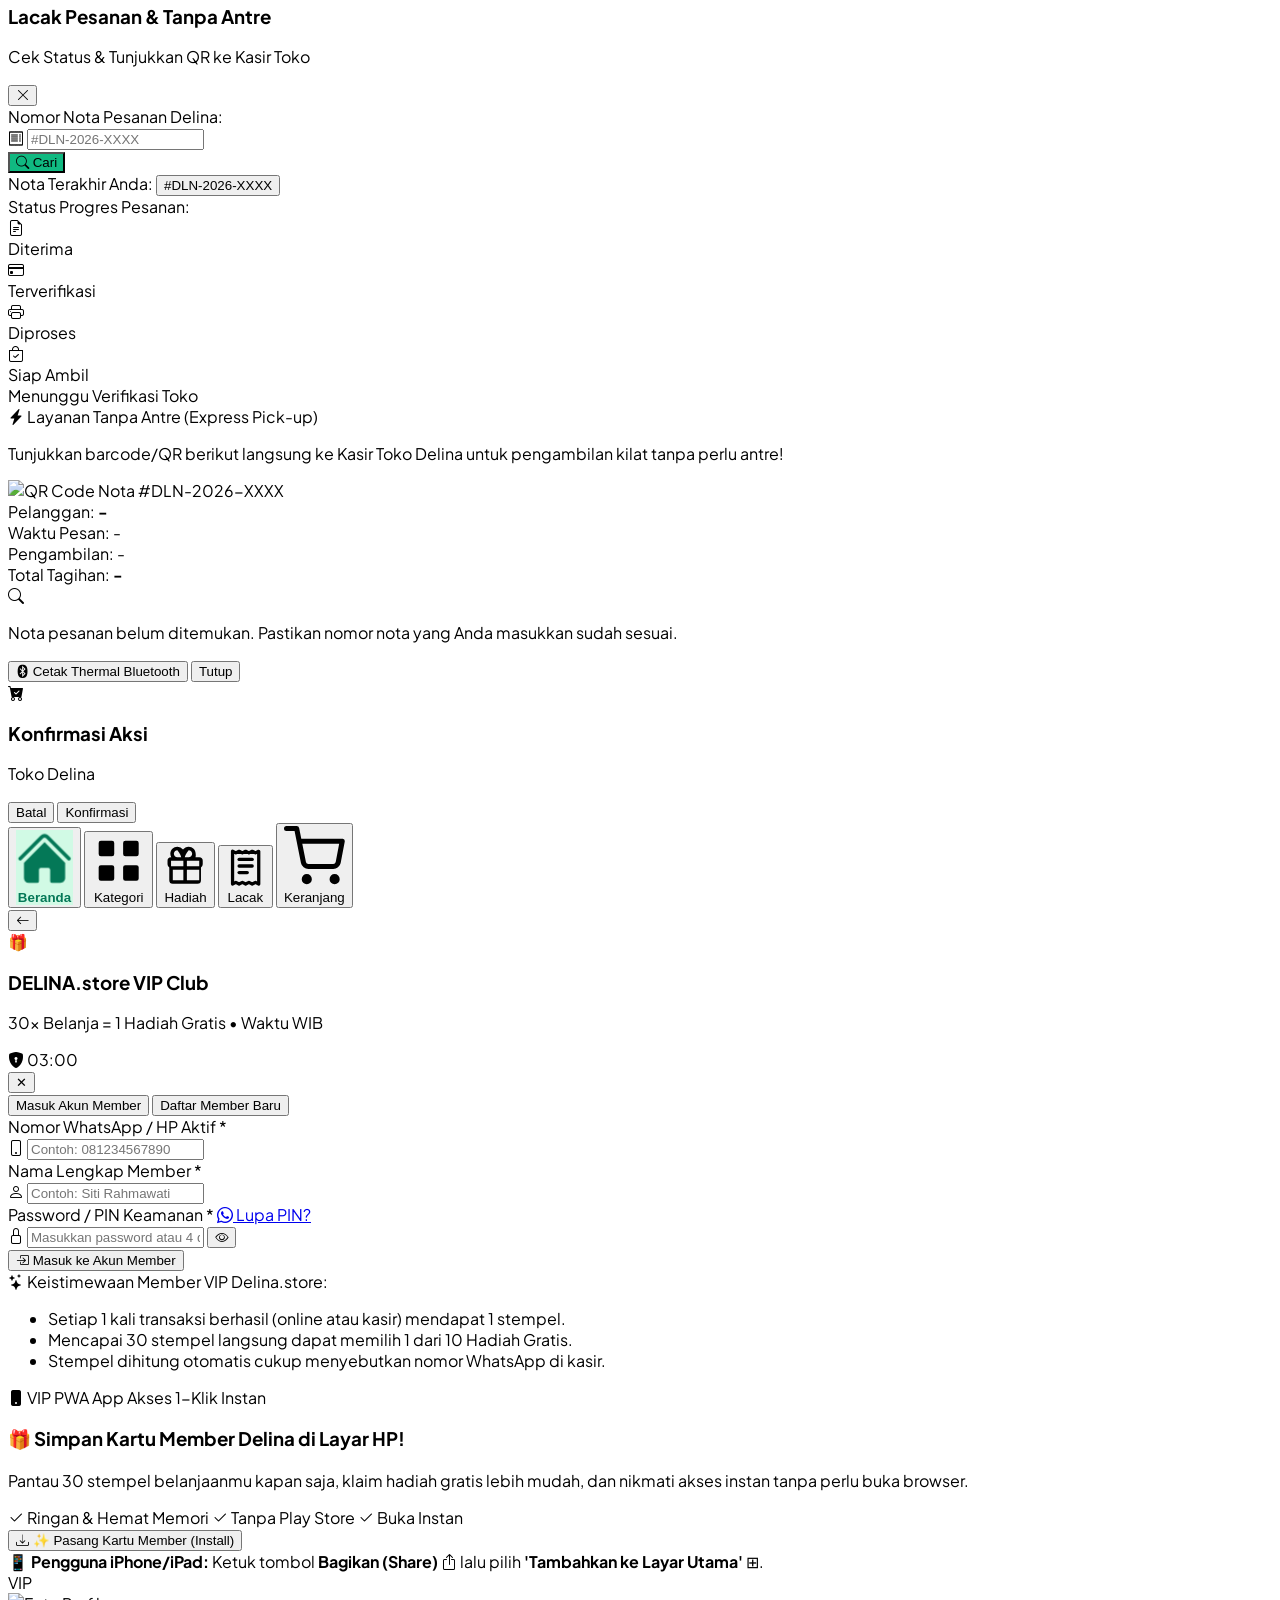
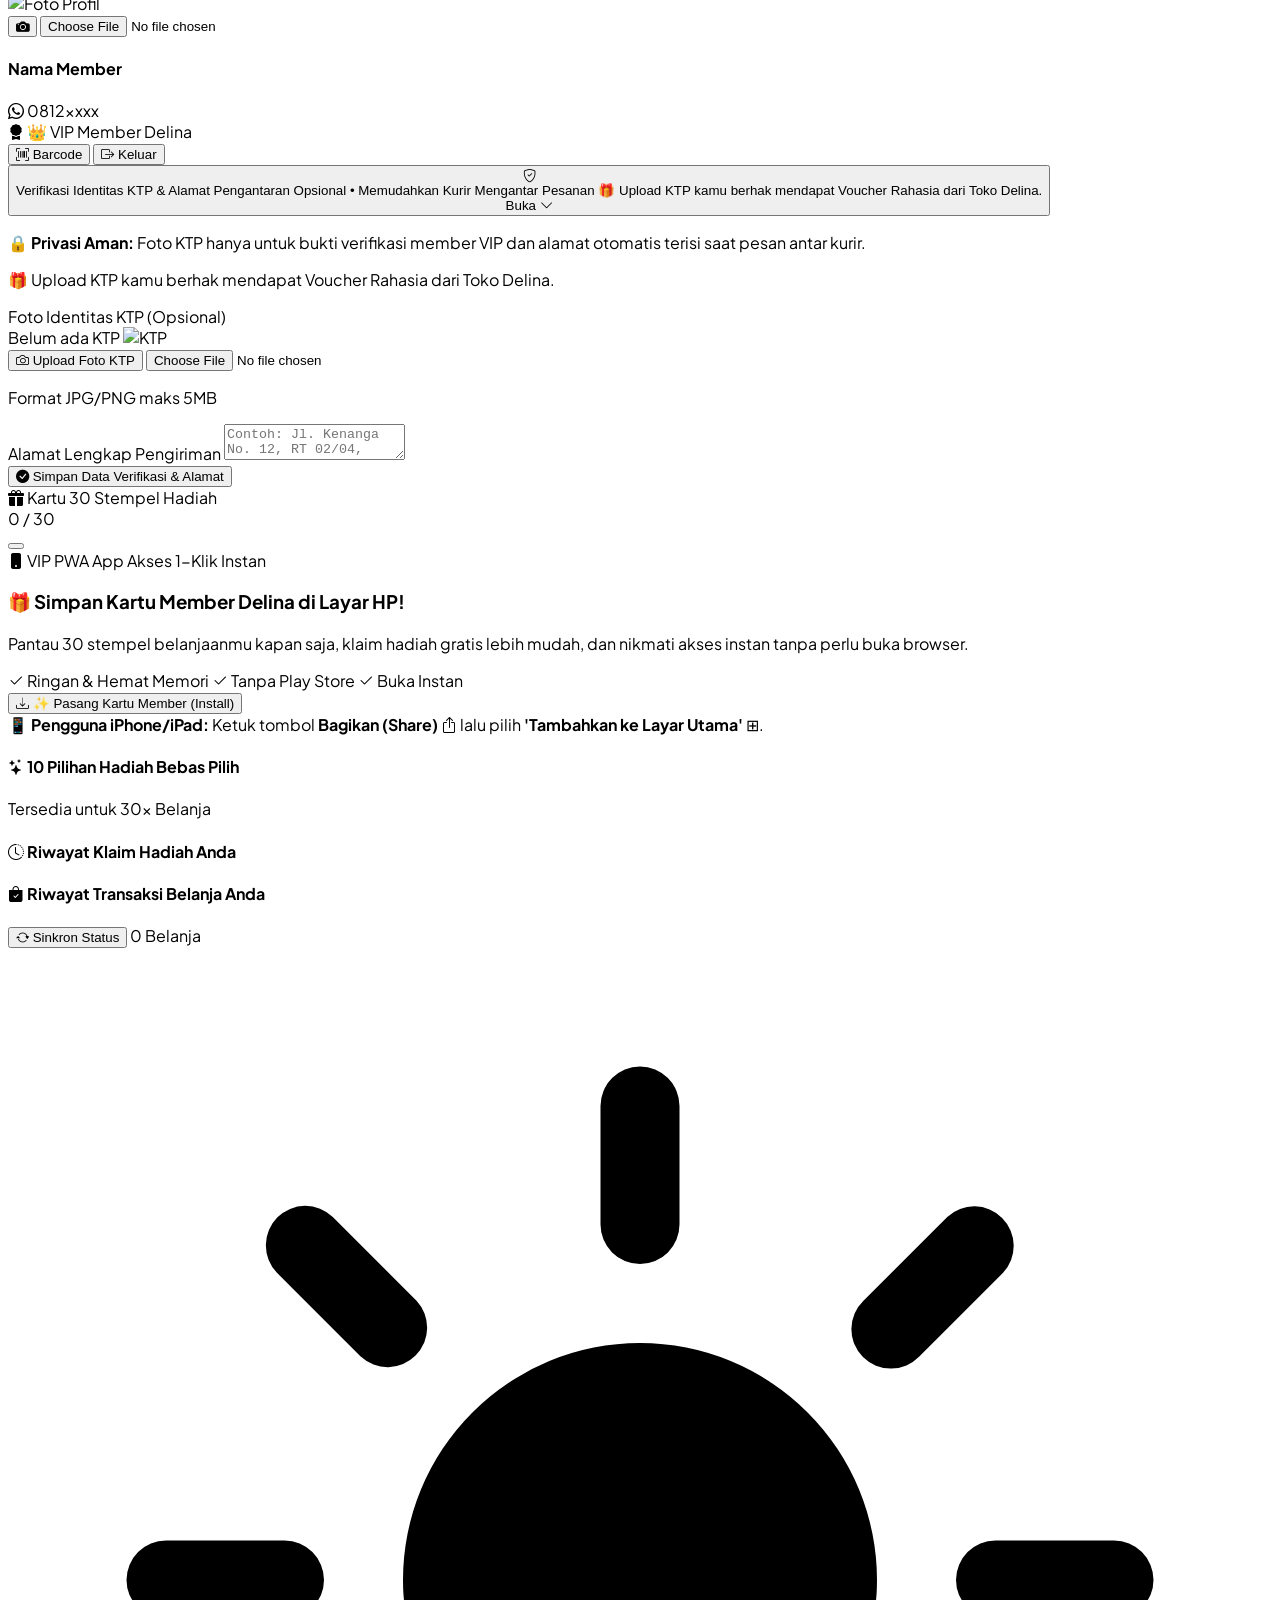
==== commit c6d50449: "fix: global z-index hierarchy for alerts & receipt modals, fix 404 unsplash image, fix intent whatsa" ====
--- a/index.html
+++ b/index.html
@@ -25,7 +25,7 @@
   <script>
     if ("serviceWorker" in navigator) {
       window.addEventListener("load", () => {
-        navigator.serviceWorker.register("./sw.js?v=20261106_05", { updateViaCache: "none" })
+        navigator.serviceWorker.register("./sw.js?v=20261106_06", { updateViaCache: "none" })
           .then((reg) => {
             console.log("PWA Service Worker terdaftar:", reg.scope);
             if (reg.update) reg.update();
@@ -104,7 +104,7 @@
   </script>
 
   <!-- Custom CSS -->
-  <link rel="stylesheet" href="./css/custom.css?v=20261106_05" />
+  <link rel="stylesheet" href="./css/custom.css?v=20261106_06" />
 </head>
 
 <body
@@ -925,7 +925,7 @@
 
   <!-- ================= POPUP / WIDGET CHAT KIKO SEMENTARA (PREVIEW FASE 1) ================= -->
   <div id="kikoChatModal" onclick="if(event.target === this) closeKikoChat()"
-    class="fixed inset-0 bg-black/40 backdrop-blur-xs z-50 hidden flex items-center justify-center p-4">
+    class="fixed inset-0 bg-black/50 backdrop-blur-xs z-[120] hidden flex items-center justify-center p-4">
     <div onclick="event.stopPropagation()"
       class="bg-white w-full max-w-sm rounded-2xl shadow-2xl overflow-hidden border border-emerald-100 flex flex-col max-h-[85vh]">
       <!-- Header Kiko -->
@@ -2174,11 +2174,11 @@
 
   <!-- WADAH TOAST MODERN MELAYANG DI ATAS LAYAR -->
   <div id="modernToastContainer"
-    class="fixed top-4 left-1/2 -translate-x-1/2 z-50 flex flex-col gap-2 pointer-events-none w-[90%] max-w-sm"></div>
+    class="fixed top-4 left-1/2 -translate-x-1/2 z-[250] flex flex-col gap-2 pointer-events-none w-[90%] max-w-sm"></div>
 
   <!-- MODAL DIALOG KONFIRMASI & ALERT MODERN (PENGGANTI WINDOW.CONFIRM & ALERT) -->
   <div id="delinaModernModal"
-    class="fixed inset-0 z-[70] bg-slate-950/70 backdrop-blur-xs flex items-center justify-center p-4 transition-all duration-200 opacity-0 pointer-events-none">
+    class="fixed inset-0 z-[200] bg-slate-950/75 backdrop-blur-xs flex items-center justify-center p-4 transition-all duration-200 opacity-0 pointer-events-none">
     <div id="delinaModernModalCard"
       class="bg-white dark:bg-slate-900 border border-slate-200 dark:border-slate-800 rounded-3xl shadow-2xl max-w-md w-full p-5 sm:p-6 transform scale-95 transition-all duration-200 text-left space-y-4">
       <div class="flex items-start gap-3.5">
@@ -2387,13 +2387,23 @@
             </div>
 
             <div>
-              <label class="block text-xs font-bold text-slate-700 mb-1">Password / PIN Keamanan <span
-                  class="text-red-500">*</span></label>
+              <div class="flex items-center justify-between mb-1">
+                <label class="block text-xs font-bold text-slate-700">Password / PIN Keamanan <span
+                    class="text-red-500">*</span></label>
+                <a id="linkMemberForgotPassword" href="javascript:void(0)" onclick="openMemberForgotPinWhatsApp()"
+                  class="text-[11px] text-emerald-700 dark:text-emerald-400 font-extrabold hover:underline flex items-center gap-1 cursor-pointer">
+                  <i class="bi bi-whatsapp"></i> Lupa PIN?
+                </a>
+              </div>
               <div class="relative">
                 <i class="bi bi-lock text-slate-400 absolute left-3 top-2.5 text-sm"></i>
                 <input type="password" id="memberInputPassword" placeholder="Masukkan password atau 4 digit PIN"
                   required
-                  class="w-full bg-slate-50 border border-slate-200 rounded-xl pl-9 pr-3 py-2.5 text-xs font-bold focus:border-emerald-600 focus:bg-white focus:outline-none" />
+                  class="w-full bg-slate-50 border border-slate-200 rounded-xl pl-9 pr-10 py-2.5 text-xs font-bold focus:border-emerald-600 focus:bg-white focus:outline-none" />
+                <button type="button" onclick="toggleMemberAuthPasswordVisibility()"
+                  class="absolute right-3 top-2.5 text-gray-400 hover:text-gray-600 text-sm cursor-pointer" title="Lihat PIN">
+                  <i id="memberAuthPasswordEyeIcon" class="bi bi-eye"></i>
+                </button>
               </div>
             </div>
 
@@ -2828,7 +2838,7 @@
 
   <!-- ================= MODAL BARCODE / QR MEMBER DIGITAL ================= -->
   <div id="memberBarcodeModal"
-    class="fixed inset-0 z-50 bg-black/75 backdrop-blur-xs hidden flex items-center justify-center p-4">
+    class="fixed inset-0 z-[120] bg-black/75 backdrop-blur-xs hidden flex items-center justify-center p-4">
     <div
       class="bg-white rounded-3xl max-w-xs w-full p-5 text-center shadow-2xl border border-slate-200 animate-fadeIn space-y-3.5">
       <div class="flex items-center justify-between border-b border-slate-100 pb-2">
@@ -2855,7 +2865,7 @@
     </div>
   </div>
   <div id="modalPromoInfo"
-    class="fixed inset-0 z-50 bg-black/60 backdrop-blur-xs hidden flex items-center justify-center p-3 sm:p-4">
+    class="fixed inset-0 z-[120] bg-black/60 backdrop-blur-xs hidden flex items-center justify-center p-3 sm:p-4">
     <div
       class="bg-white rounded-3xl max-w-lg w-full overflow-hidden shadow-2xl border border-emerald-100 flex flex-col max-h-[90vh] animate-fadeIn">
 
@@ -2982,7 +2992,7 @@
        MODAL SAKLAR MODE TERANG / GELAP (PERSIS GAMBAR REFERENSI DENGAN HIJAU DELINA)
        ========================================================================= -->
   <div id="modalThemeToggle" onclick="if(event.target === this) closeThemeModal()"
-    class="fixed inset-0 z-50 bg-black/60 backdrop-blur-xs hidden flex items-center justify-center p-3 sm:p-4 animate-fadeIn">
+    class="fixed inset-0 z-[120] bg-black/60 backdrop-blur-xs hidden flex items-center justify-center p-3 sm:p-4 animate-fadeIn">
     <div
       class="bg-[#f8f9fa] dark:bg-slate-900 text-gray-900 dark:text-white rounded-[32px] w-full max-w-sm sm:max-w-md shadow-2xl border border-gray-200/80 dark:border-slate-800 p-6 sm:p-8 relative overflow-hidden transition-colors duration-300">
 
@@ -3151,7 +3161,7 @@
        HALAMAN / MODAL CETAK STRUK DIGITAL BARU (MODERN, ELEGAN & KEKINIAN)
        ========================================================================= -->
   <div id="modernDigitalReceiptModal"
-    class="fixed inset-0 z-[80] bg-slate-950/80 backdrop-blur-xs hidden flex items-center justify-center p-2.5 sm:p-4 overflow-y-auto animate-fadeIn">
+    class="fixed inset-0 z-[120] bg-slate-950/80 backdrop-blur-xs hidden flex items-center justify-center p-2.5 sm:p-4 overflow-y-auto animate-fadeIn">
     <div class="w-full max-w-md my-auto flex flex-col max-h-[95vh]">
 
       <!-- Kertas Struk Modern Fintech (Bagian yang Dapat Dicetak) -->
@@ -3288,7 +3298,7 @@
        MODAL VOUCHER & BARCODE KLAIM HADIAH MEMBER (TUNJUKKAN DI KASIR TOKO)
        ========================================================================= -->
   <div id="rewardClaimBarcodeModal"
-    class="fixed inset-0 z-[80] bg-slate-950/80 backdrop-blur-xs hidden flex items-center justify-center p-4 animate-fadeIn">
+    class="fixed inset-0 z-[120] bg-slate-950/80 backdrop-blur-xs hidden flex items-center justify-center p-4 animate-fadeIn">
     <div
       class="bg-white rounded-3xl max-w-sm w-full overflow-hidden shadow-2xl border-2 border-amber-400 text-center flex flex-col">
 
@@ -3364,7 +3374,7 @@
        MODAL POP-UP KONFIRMASI UPLOAD KTP & KLAIM VOUCHER RAHASIA KE WHATSAPP ADMIN
        ========================================================================= -->
   <div id="modalKtpWhatsappConfirm"
-    class="fixed inset-0 z-[85] bg-slate-950/80 backdrop-blur-xs hidden flex items-center justify-center p-4 animate-fadeIn">
+    class="fixed inset-0 z-[120] bg-slate-950/80 backdrop-blur-xs hidden flex items-center justify-center p-4 animate-fadeIn">
     <div
       class="bg-white dark:bg-slate-900 rounded-3xl max-w-sm w-full overflow-hidden shadow-2xl border-2 border-amber-400 text-center flex flex-col">
       <!-- Header Emas & Zamrud -->
@@ -3445,9 +3455,9 @@
   </div>
 
   <!-- Berkas Konfigurasi, Modul Printer Bluetooth & Logika Utama (Versi Terbaru) -->
-  <script src="./js/config.js?v=20261106_05"></script>
-  <script src="./js/printer.js?v=20261106_05"></script>
-  <script src="./js/app.js?v=20261106_05"></script>
+  <script src="./js/config.js?v=20261106_06"></script>
+  <script src="./js/printer.js?v=20261106_06"></script>
+  <script src="./js/app.js?v=20261106_06"></script>
 
 </body>
 
